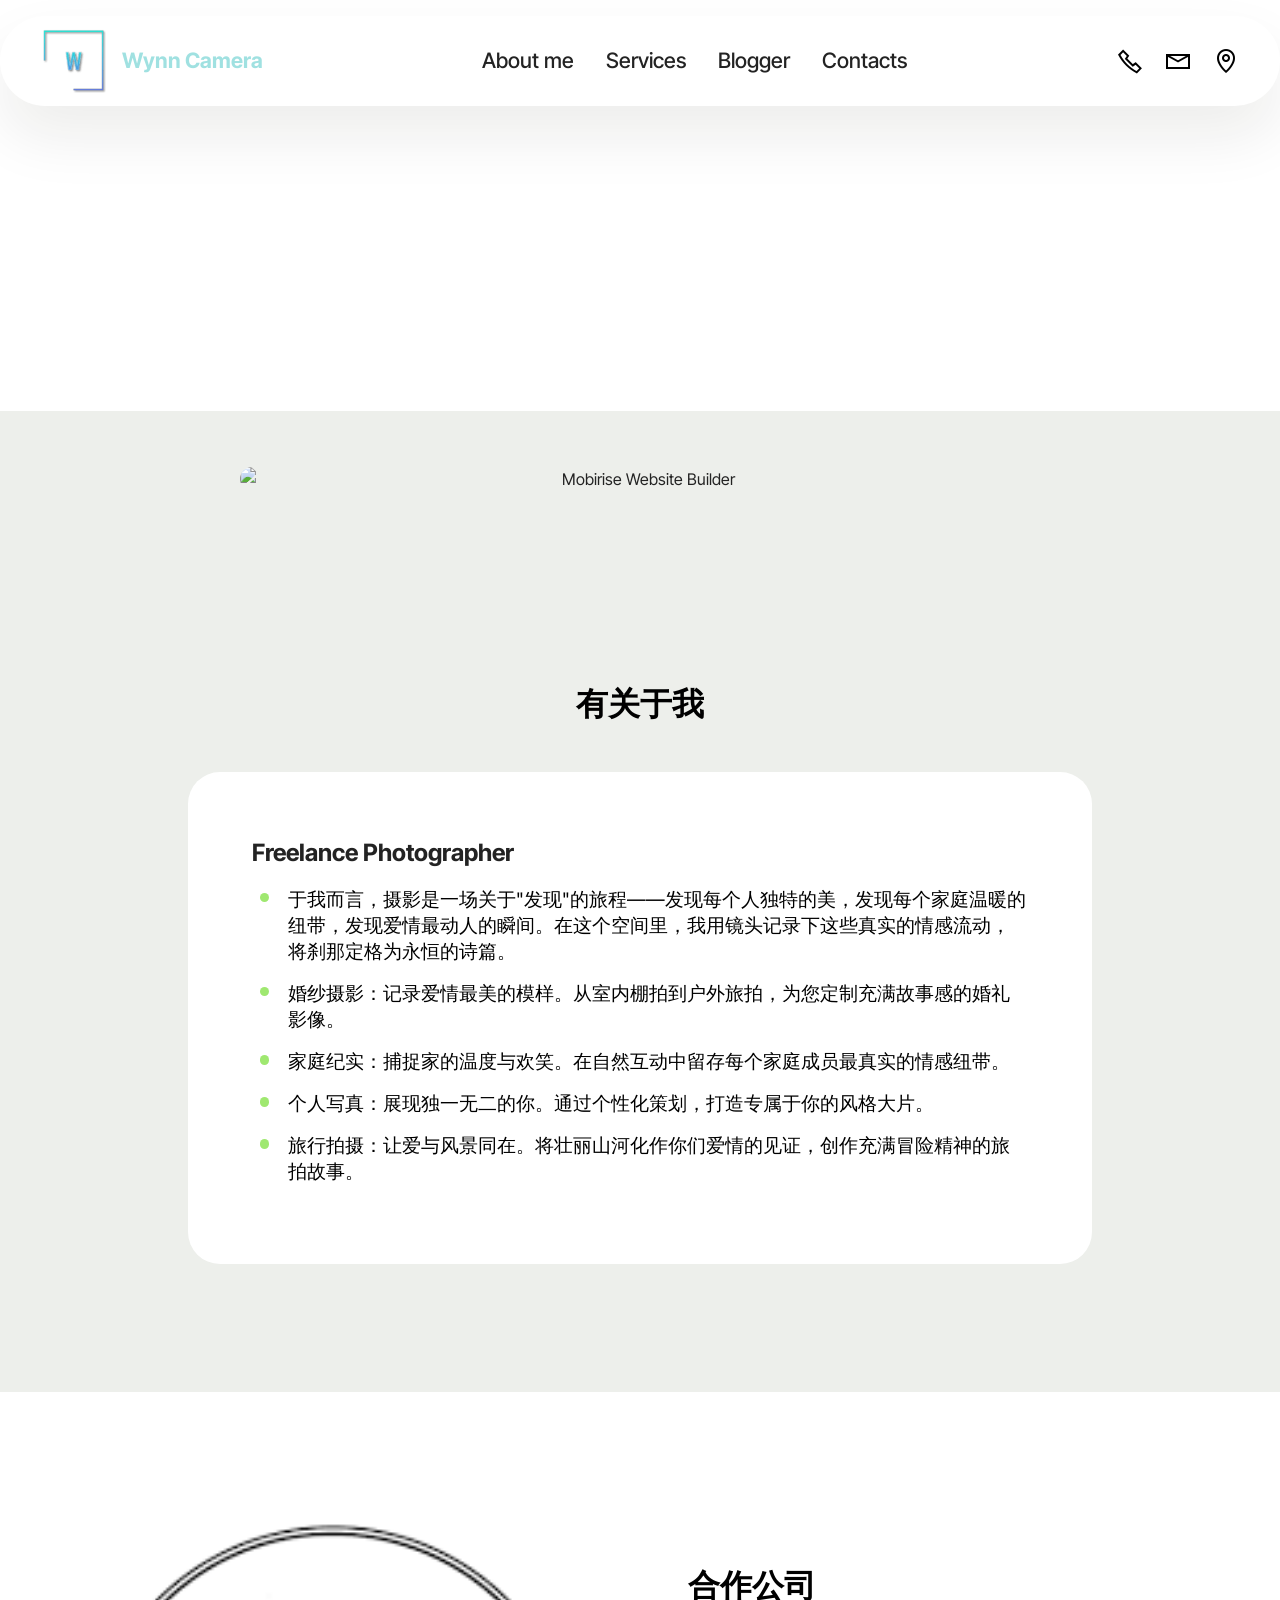
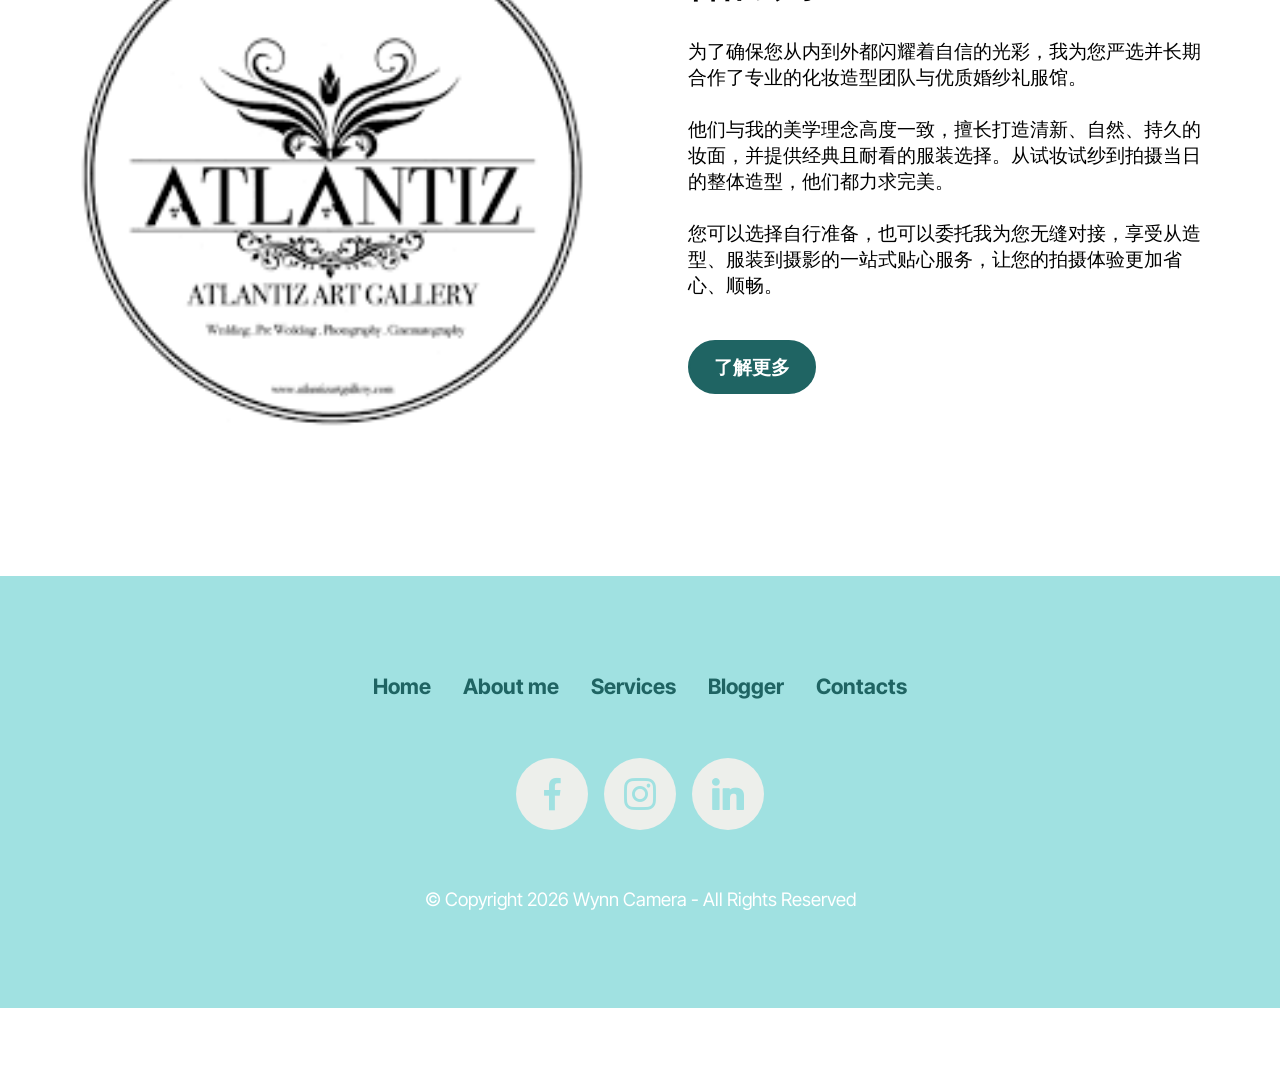
==== about.html @ 0cdae3e5 "create github pages" ====
<!DOCTYPE html>
<html  >
<head>
  <!-- Site made with Mobirise Website Builder v6.0.6, https://mobirise.com -->
  <meta charset="UTF-8">
  <meta http-equiv="X-UA-Compatible" content="IE=edge">
  <meta name="generator" content="Mobirise v6.0.6, mobirise.com">
  <meta name="twitter:card" content="summary_large_image"/>
  <meta name="twitter:image:src" content="assets/images/about-meta.png">
  <meta property="og:image" content="assets/images/about-meta.png">
  <meta name="twitter:title" content="About">
  <meta name="viewport" content="width=device-width, initial-scale=1, minimum-scale=1">
  <link rel="shortcut icon" href="assets/images/picture1-96x95.png" type="image/x-icon">
  <meta name="description" content="我是Wynn，一名用镜头书写故事的摄影师。

我深信，最具感染力的影像，源于那些未加修饰的瞬间与真挚流露的情感。我的镜头，始终热衷于追寻这份真实——无论是婚礼上喜悦的泪水、家庭相聚时的欢声笑语，还是个人独处时的宁静沉思。

于我而言，每一次快门按下，都是一次心灵的对话。我致力于成为一个故事的忠实记录者，通过自然的光影和充满温度的构图，为您封存一段时光，酿造一份可供一生回味的记忆。

我期待与您相遇，共同创作。">
  
  
  <title>About</title>
  <link rel="stylesheet" href="assets/web/assets/mobirise-icons2/mobirise2.css">
  <link rel="stylesheet" href="assets/bootstrap/css/bootstrap.min.css">
  <link rel="stylesheet" href="assets/bootstrap/css/bootstrap-grid.min.css">
  <link rel="stylesheet" href="assets/bootstrap/css/bootstrap-reboot.min.css">
  <link rel="stylesheet" href="assets/parallax/jarallax.css">
  <link rel="stylesheet" href="assets/animatecss/animate.css">
  <link rel="stylesheet" href="assets/dropdown/css/style.css">
  <link rel="stylesheet" href="assets/socicon/css/styles.css">
  <link rel="stylesheet" href="assets/theme/css/style.css">
  <link rel="preload" href="https://fonts.googleapis.com/css?family=Inter+Tight:100,200,300,400,500,600,700,800,900,100i,200i,300i,400i,500i,600i,700i,800i,900i&display=swap" as="style" onload="this.onload=null;this.rel='stylesheet'">
  <noscript><link rel="stylesheet" href="https://fonts.googleapis.com/css?family=Inter+Tight:100,200,300,400,500,600,700,800,900,100i,200i,300i,400i,500i,600i,700i,800i,900i&display=swap"></noscript>
  <link rel="preload" as="style" href="assets/mobirise/css/mbr-additional.css?v=ievml8"><link rel="stylesheet" href="assets/mobirise/css/mbr-additional.css?v=ievml8" type="text/css">

  
  
  
</head>
<body>
  
  <section data-bs-version="5.1" class="menu menu2 cid-uWyZ0Zr5qA" once="menu" id="menu02-1k">
	

	<nav class="navbar navbar-dropdown navbar-fixed-top navbar-expand-lg">
		<div class="container">
			<div class="navbar-brand">
				<span class="navbar-logo">
					<a href="index.html">
						<img src="assets/images/picture1-96x95.png" alt="Mobirise Website Builder" style="height: 4rem;">
					</a>
				</span>
				<span class="navbar-caption-wrap"><a class="navbar-caption text-warning text-primary display-4" href="index.html">Wynn Camera</a></span>
			</div>
			<button class="navbar-toggler" type="button" data-toggle="collapse" data-bs-toggle="collapse" data-target="#navbarSupportedContent" data-bs-target="#navbarSupportedContent" aria-controls="navbarNavAltMarkup" aria-expanded="false" aria-label="Toggle navigation">
				<div class="hamburger">
					<span></span>
					<span></span>
					<span></span>
					<span></span>
				</div>
			</button>
			<div class="collapse navbar-collapse" id="navbarSupportedContent">
				<ul class="navbar-nav nav-dropdown nav-right" data-app-modern-menu="true"><li class="nav-item"><a class="nav-link link text-black text-primary display-4" href="about.html">About me</a></li><li class="nav-item"><a class="nav-link link text-black text-primary display-4" href="services.html">Services</a></li><li class="nav-item">
						<a class="nav-link link text-black text-primary display-4" href="blogger.html" aria-expanded="false">Blogger</a>
					</li>
					
					<li class="nav-item">
						<a class="nav-link link text-black text-primary display-4" href="contact.html">Contacts</a>
					</li></ul>
				<div class="icons-menu">
					<a class="iconfont-wrapper" href="https://mobiri.se">
						<span class="p-2 mbr-iconfont mobi-mbri-phone mobi-mbri"></span>
					</a>
					<a class="iconfont-wrapper" href="https://mobiri.se">
						<span class="p-2 mbr-iconfont mobi-mbri-letter mobi-mbri"></span>
					</a>
					<a class="iconfont-wrapper" href="https://mobiri.se">
						<span class="p-2 mbr-iconfont mobi-mbri-map-pin mobi-mbri"></span>
					</a>
					
				</div>
				
			</div>
		</div>
	</nav>
</section>

<section data-bs-version="5.1" class="header5 cid-uWEiFnijTk mbr-parallax-background" id="header05-1n">
	

	
	
	<div class="topbg"></div>
	<div class="align-center container-fluid">
		<div class="row justify-content-center">
			<div class="col-md-12 content-head">
				<h1 class="mbr-section-title mbr-fonts-style mb-4 display-1">
					<em><strong><br></strong><br><strong>Wynn</strong></em></h1>
				<p class="mbr-text mbr-fonts-style mb-4 display-5"><em><strong>
					摄影远不止是按动快门，它关乎于珍藏的瞬间。</strong></em></p>
				
			</div>
		</div>
		<div class="row mt-5 justify-content-center">
			<div class="col-12 col-lg-8">
				<img src="assets/images/dscf4435-3.png" alt="Mobirise Website Builder" title="">
			</div>
		</div>
	</div>
</section>

<section data-bs-version="5.1" class="list06 cid-uWEfmpgocX" id="list06-1m">
    
    <div class="container">
        <div class="col-12 mb-5 content-head">
            <h3 class="mbr-section-title mbr-fonts-style align-center mb-0 display-2">
                <strong>有关于我</strong></h3>
            
        </div>
        <div class="row justify-content-center ">
            <div class="col-12 col-lg-9">
                <div class="item features-without-image col-12 active">
                    <div class="item-wrapper">
                        <h5 class="mbr-card-title mbr-fonts-style mt-0 mb-3 display-5">
                            <strong>Freelance Photographer</strong></h5>
                        
                        <h6 class="mbr-card-subtitle mbr-fonts-style mt-0 mb-3 display-7"></h6>
                        <div class="counter-container mbr-text mbr-fonts-style display-7">
                            <ul>
                                <li>于我而言，摄影是一场关于"发现"的旅程——发现每个人独特的美，发现每个家庭温暖的纽带，发现爱情最动人的瞬间。在这个空间里，我用镜头记录下这些真实的情感流动，将刹那定格为永恒的诗篇。</li>
                            </ul>
                        </div>
                        <h6 class="mbr-card-subtitle mbr-fonts-style mt-0 mb-3 display-7"></h6>
                        <div class="counter-container mbr-text mbr-fonts-style display-7">
                            <ul>
                                <li>婚纱摄影：记录爱情最美的模样。从室内棚拍到户外旅拍，为您定制充满故事感的婚礼影像。</li><li>家庭纪实：捕捉家的温度与欢笑。在自然互动中留存每个家庭成员最真实的情感纽带。</li><li>个人写真：展现独一无二的你。通过个性化策划，打造专属于你的风格大片。</li><li>旅行拍摄：让爱与风景同在。将壮丽山河化作你们爱情的见证，创作充满冒险精神的旅拍故事。</li>
                            </ul>
                        </div>
                        
                    </div>
                </div>
                
            </div>
        </div>
    </div>
</section>

<section data-bs-version="5.1" class="features38 cid-uWEmFcJfob" id="features038-1p">
    

    
    

    <div class="container">
        <div class="row justify-content-center">
            <div class="col-12 col-md-12 col-lg">
                <div class="text-wrapper align-left">
                    <h1 class="mbr-section-title mbr-fonts-style mb-4 display-2">
                        <strong>合作公司</strong></h1>
                    <p class="mbr-text align-left mbr-fonts-style mb-4 display-7">为了确保您从内到外都闪耀着自信的光彩，我为您严选并长期合作了专业的化妆造型团队与优质婚纱礼服馆。
<br>
<br>他们与我的美学理念高度一致，擅长打造清新、自然、持久的妆面，并提供经典且耐看的服装选择。从试妆试纱到拍摄当日的整体造型，他们都力求完美。
<br>
<br>您可以选择自行准备，也可以委托我为您无缝对接，享受从造型、服装到摄影的一站式贴心服务，让您的拍摄体验更加省心、顺畅。</p>
                    <div class="mbr-section-btn align-left mt-3"><a class="btn btn-primary display-7" href="https://www.instagram.com/atlantizartgallery/" target="_blank">了解更多</a></div>
                </div>
            </div>
            <div class="col-12 col-md-12 col-lg-6 image-wrapper">
                <img class="w-100" src="assets/images/download.png" alt="Mobirise Website Builder">
            </div>
        </div>
        
        
    </div>
</section>

<section data-bs-version="5.1" class="footer3 cid-uWEtRODlSh" once="footers" id="footer03-1q">

        

    

    <div class="container">
        <div class="row">
            <div class="row-links">
                <ul class="header-menu">
                  
                  
                  
                  
                <li class="header-menu-item mbr-fonts-style display-4"><a href="index.html" class="text-primary"><strong>Home</strong></a></li><li class="header-menu-item mbr-fonts-style display-4"><a href="about.html" class="text-primary"><strong>About me</strong></a></li><li class="header-menu-item mbr-fonts-style display-4"><a href="services.html" class="text-primary"><strong>Services</strong></a></li><li class="header-menu-item mbr-fonts-style display-4"><a href="blogger.html" class="text-primary"><strong>Blogger</strong></a></li><li class="header-menu-item mbr-fonts-style display-4"><a href="contact.html" class="text-primary"><strong>Contacts</strong></a></li></ul>
              </div>

            <div class="col-12 mt-4">
                <div class="social-row">
                    <div class="soc-item">
                        <a href="https://mobiri.se/" target="_blank">
                            <span class="mbr-iconfont socicon socicon-facebook display-7"></span>
                        </a>
                    </div>
                    <div class="soc-item">
                        <a href="https://mobiri.se/" target="_blank">
                            <span class="mbr-iconfont socicon-instagram socicon"></span>
                        </a>
                    </div>
                    <div class="soc-item">
                        <a href="https://mobiri.se/" target="_blank">
                            <span class="mbr-iconfont socicon-linkedin socicon"></span>
                        </a>
                    </div>
                    
                    
                </div>
            </div>
            <div class="col-12 mt-5">
                <p class="mbr-fonts-style copyright display-7">
                    © Copyright 2026 Wynn Camera - All Rights Reserved
                </p>
            </div>
        </div>
    </div>
</section><section class="display-7" style="padding: 0;align-items: center;justify-content: center;flex-wrap: wrap;    align-content: center;display: flex;position: relative;height: 4rem;"><a href="https://mobiri.se/4191518" style="flex: 1 1;height: 4rem;position: absolute;width: 100%;z-index: 1;"><img alt="" style="height: 4rem;" src="[data-uri]"></a><p style="margin: 0;text-align: center;" class="display-7">&#8204;</p><a style="z-index:1" href="https://mobirise.com/builder/ai-website-creator.html">Best AI Website Creator</a></section><script src="assets/bootstrap/js/bootstrap.bundle.min.js"></script>  <script src="assets/parallax/jarallax.js"></script>  <script src="assets/smoothscroll/smooth-scroll.js"></script>  <script src="assets/ytplayer/index.js"></script>  <script src="assets/dropdown/js/navbar-dropdown.js"></script>  <script src="assets/theme/js/script.js"></script>  
  
  
 <div id="scrollToTop" class="scrollToTop mbr-arrow-up"><a style="text-align: center;"><i class="mbr-arrow-up-icon mbr-arrow-up-icon-cm cm-icon cm-icon-smallarrow-up"></i></a></div>
    <input name="animation" type="hidden">
  </body>
</html>
---- assets/web/assets/mobirise-icons2/mobirise2.css ----
@font-face {
  font-family: 'Moririse2';
  font-display: swap;
  src:  url('mobirise2.eot?f2bix4');
  src:  url('mobirise2.eot?f2bix4#iefix') format('embedded-opentype'),
    url('mobirise2.ttf?f2bix4') format('truetype'),
    url('mobirise2.woff?f2bix4') format('woff'),
    url('mobirise2.svg?f2bix4#mobirise2') format('svg');
  font-weight: normal;
  font-style: normal;
}

[class^="mobi-"], [class*=" mobi-"] {
  /* use !important to prevent issues with browser extensions that change fonts */
  font-family: 'Moririse2' !important;
  speak: none;
  font-style: normal;
  font-weight: normal;
  font-variant: normal;
  text-transform: none;
  line-height: 1;

  /* Better Font Rendering =========== */
  -webkit-font-smoothing: antialiased;
  -moz-osx-font-smoothing: grayscale;
}

.mobi-mbri-add-submenu:before {
  content: "\e900";
}
.mobi-mbri-alert:before {
  content: "\e901";
}
.mobi-mbri-align-center:before {
  content: "\e902";
}
.mobi-mbri-align-justify:before {
  content: "\e903";
}
.mobi-mbri-align-left:before {
  content: "\e904";
}
.mobi-mbri-align-right:before {
  content: "\e905";
}
.mobi-mbri-android:before {
  content: "\e906";
}
.mobi-mbri-apple:before {
  content: "\e907";
}
.mobi-mbri-arrow-down:before {
  content: "\e908";
}
.mobi-mbri-arrow-next:before {
  content: "\e909";
}
.mobi-mbri-arrow-prev:before {
  content: "\e90a";
}
.mobi-mbri-arrow-up:before {
  content: "\e90b";
}
.mobi-mbri-bold:before {
  content: "\e90c";
}
.mobi-mbri-bookmark:before {
  content: "\e90d";
}
.mobi-mbri-bootstrap:before {
  content: "\e90e";
}
.mobi-mbri-briefcase:before {
  content: "\e90f";
}
.mobi-mbri-browse:before {
  content: "\e910";
}
.mobi-mbri-bulleted-list:before {
  content: "\e911";
}
.mobi-mbri-calendar:before {
  content: "\e912";
}
.mobi-mbri-camera:before {
  content: "\e913";
}
.mobi-mbri-cart-add:before {
  content: "\e914";
}
.mobi-mbri-cart-full:before {
  content: "\e915";
}
.mobi-mbri-cash:before {
  content: "\e916";
}
.mobi-mbri-change-style:before {
  content: "\e917";
}
.mobi-mbri-chat:before {
  content: "\e918";
}
.mobi-mbri-clock:before {
  content: "\e919";
}
.mobi-mbri-close:before {
  content: "\e91a";
}
.mobi-mbri-cloud:before {
  content: "\e91b";
}
.mobi-mbri-code:before {
  content: "\e91c";
}
.mobi-mbri-contact-form:before {
  content: "\e91d";
}
.mobi-mbri-credit-card:before {
  content: "\e91e";
}
.mobi-mbri-cursor-click:before {
  content: "\e91f";
}
.mobi-mbri-cust-feedback:before {
  content: "\e920";
}
.mobi-mbri-database:before {
  content: "\e921";
}
.mobi-mbri-delivery:before {
  content: "\e922";
}
.mobi-mbri-desktop:before {
  content: "\e923";
}
.mobi-mbri-devices:before {
  content: "\e924";
}
.mobi-mbri-down:before {
  content: "\e925";
}
.mobi-mbri-download-2:before {
  content: "\e926";
}
.mobi-mbri-download:before {
  content: "\e927";
}
.mobi-mbri-drag-n-drop-2:before {
  content: "\e928";
}
.mobi-mbri-drag-n-drop:before {
  content: "\e929";
}
.mobi-mbri-edit-2:before {
  content: "\e92a";
}
.mobi-mbri-edit:before {
  content: "\e92b";
}
.mobi-mbri-error:before {
  content: "\e92c";
}
.mobi-mbri-extension:before {
  content: "\e92d";
}
.mobi-mbri-features:before {
  content: "\e92e";
}
.mobi-mbri-file:before {
  content: "\e92f";
}
.mobi-mbri-flag:before {
  content: "\e930";
}
.mobi-mbri-folder:before {
  content: "\e931";
}
.mobi-mbri-gift:before {
  content: "\e932";
}
.mobi-mbri-github:before {
  content: "\e933";
}
.mobi-mbri-globe-2:before {
  content: "\e934";
}
.mobi-mbri-globe:before {
  content: "\e935";
}
.mobi-mbri-growing-chart:before {
  content: "\e936";
}
.mobi-mbri-hearth:before {
  content: "\e937";
}
.mobi-mbri-help:before {
  content: "\e938";
}
.mobi-mbri-home:before {
  content: "\e939";
}
.mobi-mbri-hot-cup:before {
  content: "\e93a";
}
.mobi-mbri-idea:before {
  content: "\e93b";
}
.mobi-mbri-image-gallery:before {
  content: "\e93c";
}
.mobi-mbri-image-slider:before {
  content: "\e93d";
}
.mobi-mbri-info:before {
  content: "\e93e";
}
.mobi-mbri-italic:before {
  content: "\e93f";
}
.mobi-mbri-key:before {
  content: "\e940";
}
.mobi-mbri-laptop:before {
  content: "\e941";
}
.mobi-mbri-layers:before {
  content: "\e942";
}
.mobi-mbri-left-right:before {
  content: "\e943";
}
.mobi-mbri-left:before {
  content: "\e944";
}
.mobi-mbri-letter:before {
  content: "\e945";
}
.mobi-mbri-like:before {
  content: "\e946";
}
.mobi-mbri-link:before {
  content: "\e947";
}
.mobi-mbri-lock:before {
  content: "\e948";
}
.mobi-mbri-login:before {
  content: "\e949";
}
.mobi-mbri-logout:before {
  content: "\e94a";
}
.mobi-mbri-magic-stick:before {
  content: "\e94b";
}
.mobi-mbri-map-pin:before {
  content: "\e94c";
}
.mobi-mbri-menu:before {
  content: "\e94d";
}
.mobi-mbri-mobile-2:before {
  content: "\e94e";
}
.mobi-mbri-mobile-horizontal:before {
  content: "\e94f";
}
.mobi-mbri-mobile:before {
  content: "\e950";
}
.mobi-mbri-mobirise:before {
  content: "\e951";
}
.mobi-mbri-more-horizontal:before {
  content: "\e952";
}
.mobi-mbri-more-vertical:before {
  content: "\e953";
}
.mobi-mbri-music:before {
  content: "\e954";
}
.mobi-mbri-new-file:before {
  content: "\e955";
}
.mobi-mbri-numbered-list:before {
  content: "\e956";
}
.mobi-mbri-opened-folder:before {
  content: "\e957";
}
.mobi-mbri-pages:before {
  content: "\e958";
}
.mobi-mbri-paper-plane:before {
  content: "\e959";
}
.mobi-mbri-paperclip:before {
  content: "\e95a";
}
.mobi-mbri-phone:before {
  content: "\e95b";
}
.mobi-mbri-photo:before {
  content: "\e95c";
}
.mobi-mbri-photos:before {
  content: "\e95d";
}
.mobi-mbri-pin:before {
  content: "\e95e";
}
.mobi-mbri-play:before {
  content: "\e95f";
}
.mobi-mbri-plus:before {
  content: "\e960";
}
.mobi-mbri-preview:before {
  content: "\e961";
}
.mobi-mbri-print:before {
  content: "\e962";
}
.mobi-mbri-protect:before {
  content: "\e963";
}
.mobi-mbri-question:before {
  content: "\e964";
}
.mobi-mbri-quote-left:before {
  content: "\e965";
}
.mobi-mbri-quote-right:before {
  content: "\e966";
}
.mobi-mbri-redo:before {
  content: "\e967";
}
.mobi-mbri-refresh:before {
  content: "\e968";
}
.mobi-mbri-responsive-2:before {
  content: "\e969";
}
.mobi-mbri-responsive:before {
  content: "\e96a";
}
.mobi-mbri-right:before {
  content: "\e96b";
}
.mobi-mbri-rocket:before {
  content: "\e96c";
}
.mobi-mbri-sad-face:before {
  content: "\e96d";
}
.mobi-mbri-sale:before {
  content: "\e96e";
}
.mobi-mbri-save:before {
  content: "\e96f";
}
.mobi-mbri-search:before {
  content: "\e970";
}
.mobi-mbri-setting-2:before {
  content: "\e971";
}
.mobi-mbri-setting-3:before {
  content: "\e972";
}
.mobi-mbri-setting:before {
  content: "\e973";
}
.mobi-mbri-share:before {
  content: "\e974";
}
.mobi-mbri-shopping-bag:before {
  content: "\e975";
}
.mobi-mbri-shopping-basket:before {
  content: "\e976";
}
.mobi-mbri-shopping-cart:before {
  content: "\e977";
}
.mobi-mbri-sites:before {
  content: "\e978";
}
.mobi-mbri-smile-face:before {
  content: "\e979";
}
.mobi-mbri-speed:before {
  content: "\e97a";
}
.mobi-mbri-star:before {
  content: "\e97b";
}
.mobi-mbri-success:before {
  content: "\e97c";
}
.mobi-mbri-sun:before {
  content: "\e97d";
}
.mobi-mbri-sun2:before {
  content: "\e97e";
}
.mobi-mbri-tablet-vertical:before {
  content: "\e97f";
}
.mobi-mbri-tablet:before {
  content: "\e980";
}
.mobi-mbri-target:before {
  content: "\e981";
}
.mobi-mbri-timer:before {
  content: "\e982";
}
.mobi-mbri-to-ftp:before {
  content: "\e983";
}
.mobi-mbri-to-local-drive:before {
  content: "\e984";
}
.mobi-mbri-touch-swipe:before {
  content: "\e985";
}
.mobi-mbri-touch:before {
  content: "\e986";
}
.mobi-mbri-trash:before {
  content: "\e987";
}
.mobi-mbri-underline:before {
  content: "\e988";
}
.mobi-mbri-undo:before {
  content: "\e989";
}
.mobi-mbri-unlink:before {
  content: "\e98a";
}
.mobi-mbri-unlock:before {
  content: "\e98b";
}
.mobi-mbri-up-down:before {
  content: "\e98c";
}
.mobi-mbri-up:before {
  content: "\e98d";
}
.mobi-mbri-update:before {
  content: "\e98e";
}
.mobi-mbri-upload-2:before {
  content: "\e98f";
}
.mobi-mbri-upload:before {
  content: "\e990";
}
.mobi-mbri-user-2:before {
  content: "\e991";
}
.mobi-mbri-user:before {
  content: "\e992";
}
.mobi-mbri-users:before {
  content: "\e993";
}
.mobi-mbri-video-play:before {
  content: "\e994";
}
.mobi-mbri-video:before {
  content: "\e995";
}
.mobi-mbri-watch:before {
  content: "\e996";
}
.mobi-mbri-website-theme-2:before {
  content: "\e997";
}
.mobi-mbri-website-theme:before {
  content: "\e998";
}
.mobi-mbri-wifi:before {
  content: "\e999";
}
.mobi-mbri-windows:before {
  content: "\e99a";
}
.mobi-mbri-zoom-in:before {
  content: "\e99b";
}
.mobi-mbri-zoom-out:before {
  content: "\e99c";
}
---- assets/parallax/jarallax.css ----
.jarallax {
    position: relative;
    z-index: 0;
}
.jarallax > .jarallax-img {
    position: absolute;
    object-fit: cover;
    /* support for plugin https://github.com/bfred-it/object-fit-images */
    font-family: 'object-fit: cover;';
    top: 0;
    left: 0;
    width: 100%;
    height: 100%;
    z-index: -1;
}
---- assets/dropdown/css/style.css ----
.navbar-dropdown {
  left: 0;
  padding: 0;
  position: absolute;
  right: 0;
  top: 0;
  transition: all 0.45s ease;
  z-index: 1030;
  background: #282828; }
  .navbar-dropdown .navbar-logo {
    margin-right: 0.8rem;
    transition: margin 0.3s ease-in-out;
    vertical-align: middle; }
    .navbar-dropdown .navbar-logo img {
      height: 3.125rem;
      transition: all 0.3s ease-in-out; }
    .navbar-dropdown .navbar-logo.mbr-iconfont {
      font-size: 3.125rem;
      line-height: 3.125rem; }
  .navbar-dropdown .navbar-caption {
    font-weight: 700;
    white-space: normal;
    vertical-align: -4px;
    line-height: 3.125rem !important; }
    .navbar-dropdown .navbar-caption, .navbar-dropdown .navbar-caption:hover {
      color: inherit;
      text-decoration: none; }
  .navbar-dropdown .mbr-iconfont + .navbar-caption {
    vertical-align: -1px; }
  .navbar-dropdown.navbar-fixed-top {
    position: fixed; }
  .navbar-dropdown .navbar-brand span {
    vertical-align: -4px; }
  .navbar-dropdown.bg-color.transparent {
    background: none; }
  .navbar-dropdown.navbar-short .navbar-brand {
    padding: 0.625rem 0; }
    .navbar-dropdown.navbar-short .navbar-brand span {
      vertical-align: -1px; }
  .navbar-dropdown.navbar-short .navbar-caption {
    line-height: 2.375rem !important;
    vertical-align: -2px; }
  .navbar-dropdown.navbar-short .navbar-logo {
    margin-right: 0.5rem; }
    .navbar-dropdown.navbar-short .navbar-logo img {
      height: 2.375rem; }
    .navbar-dropdown.navbar-short .navbar-logo.mbr-iconfont {
      font-size: 2.375rem;
      line-height: 2.375rem; }
  .navbar-dropdown.navbar-short .mbr-table-cell {
    height: 3.625rem; }
  .navbar-dropdown .navbar-close {
    left: 0.6875rem;
    position: fixed;
    top: 0.75rem;
    z-index: 1000; }
  .navbar-dropdown .hamburger-icon {
    content: "";
    display: inline-block;
    vertical-align: middle;
    width: 16px;
    -webkit-box-shadow: 0 -6px 0 1px #282828,0 0 0 1px #282828,0 6px 0 1px #282828;
    -moz-box-shadow: 0 -6px 0 1px #282828,0 0 0 1px #282828,0 6px 0 1px #282828;
    box-shadow: 0 -6px 0 1px #282828,0 0 0 1px #282828,0 6px 0 1px #282828; }

.dropdown-menu .dropdown-toggle[data-toggle="dropdown-submenu"]::after {
  border-bottom: 0.35em solid transparent;
  border-left: 0.35em solid;
  border-right: 0;
  border-top: 0.35em solid transparent;
  margin-left: 0.3rem; }

.dropdown-menu .dropdown-item:focus {
  outline: 0; }

.nav-dropdown {
  font-size: 0.75rem;
  font-weight: 500;
  height: auto !important; }
  .nav-dropdown .nav-btn {
    padding-left: 1rem; }
  .nav-dropdown .link {
    margin: .667em 1.667em;
    font-weight: 500;
    padding: 0;
    transition: color .2s ease-in-out; }
    .nav-dropdown .link.dropdown-toggle {
      margin-right: 2.583em; }
      .nav-dropdown .link.dropdown-toggle::after {
        margin-left: .25rem;
        border-top: 0.35em solid;
        border-right: 0.35em solid transparent;
        border-left: 0.35em solid transparent;
        border-bottom: 0; }
      .nav-dropdown .link.dropdown-toggle[aria-expanded="true"] {
        margin: 0;
        padding: 0.667em 3.263em  0.667em 1.667em; }
  .nav-dropdown .link::after,
  .nav-dropdown .dropdown-item::after {
    color: inherit; }
  .nav-dropdown .btn {
    font-size: 0.75rem;
    font-weight: 700;
    letter-spacing: 0;
    margin-bottom: 0;
    padding-left: 1.25rem;
    padding-right: 1.25rem; }
  .nav-dropdown .dropdown-menu {
    border-radius: 0;
    border: 0;
    left: 0;
    margin: 0;
    padding-bottom: 1.25rem;
    padding-top: 1.25rem;
    position: relative; }
  .nav-dropdown .dropdown-submenu {
    margin-left: 0.125rem;
    top: 0; }
  .nav-dropdown .dropdown-item {
    font-weight: 500;
    line-height: 2;
    padding: 0.3846em 4.615em 0.3846em 1.5385em;
    position: relative;
    transition: color .2s ease-in-out, background-color .2s ease-in-out; }
    .nav-dropdown .dropdown-item::after {
      margin-top: -0.3077em;
      position: absolute;
      right: 1.1538em;
      top: 50%; }
    .nav-dropdown .dropdown-item:focus, .nav-dropdown .dropdown-item:hover {
      background: none; }

@media (max-width: 767px) {
  .nav-dropdown.navbar-toggleable-sm {
    bottom: 0;
    display: none;
    left: 0;
    overflow-x: hidden;
    position: fixed;
    top: 0;
    transform: translateX(-100%);
    -ms-transform: translateX(-100%);
    -webkit-transform: translateX(-100%);
    width: 18.75rem;
    z-index: 999; } }
.nav-dropdown.navbar-toggleable-xl {
  bottom: 0;
  display: none;
  left: 0;
  overflow-x: hidden;
  position: fixed;
  top: 0;
  transform: translateX(-100%);
  -ms-transform: translateX(-100%);
  -webkit-transform: translateX(-100%);
  width: 18.75rem;
  z-index: 999; }

.nav-dropdown-sm {
  display: block !important;
  overflow-x: hidden;
  overflow: auto;
  padding-top: 3.875rem; }
  .nav-dropdown-sm::after {
    content: "";
    display: block;
    height: 3rem;
    width: 100%; }
  .nav-dropdown-sm.collapse.in ~ .navbar-close {
    display: block !important; }
  .nav-dropdown-sm.collapsing, .nav-dropdown-sm.collapse.in {
    transform: translateX(0);
    -ms-transform: translateX(0);
    -webkit-transform: translateX(0);
    transition: all 0.25s ease-out;
    -webkit-transition: all 0.25s ease-out;
    background: #282828; }
  .nav-dropdown-sm.collapsing[aria-expanded="false"] {
    transform: translateX(-100%);
    -ms-transform: translateX(-100%);
    -webkit-transform: translateX(-100%); }
  .nav-dropdown-sm .nav-item {
    display: block;
    margin-left: 0 !important;
    padding-left: 0; }
  .nav-dropdown-sm .link,
  .nav-dropdown-sm .dropdown-item {
    border-top: 1px dotted rgba(255, 255, 255, 0.1);
    font-size: 0.8125rem;
    line-height: 1.6;
    margin: 0 !important;
    padding: 0.875rem 2.4rem 0.875rem 1.5625rem !important;
    position: relative;
    white-space: normal; }
    .nav-dropdown-sm .link:focus, .nav-dropdown-sm .link:hover,
    .nav-dropdown-sm .dropdown-item:focus,
    .nav-dropdown-sm .dropdown-item:hover {
      background: rgba(0, 0, 0, 0.2) !important;
      color: #c0a375; }
  .nav-dropdown-sm .nav-btn {
    position: relative;
    padding: 1.5625rem 1.5625rem 0 1.5625rem; }
    .nav-dropdown-sm .nav-btn::before {
      border-top: 1px dotted rgba(255, 255, 255, 0.1);
      content: "";
      left: 0;
      position: absolute;
      top: 0;
      width: 100%; }
    .nav-dropdown-sm .nav-btn + .nav-btn {
      padding-top: 0.625rem; }
      .nav-dropdown-sm .nav-btn + .nav-btn::before {
        display: none; }
  .nav-dropdown-sm .btn {
    padding: 0.625rem 0; }
  .nav-dropdown-sm .dropdown-toggle[data-toggle="dropdown-submenu"]::after {
    margin-left: .25rem;
    border-top: 0.35em solid;
    border-right: 0.35em solid transparent;
    border-left: 0.35em solid transparent;
    border-bottom: 0; }
  .nav-dropdown-sm .dropdown-toggle[data-toggle="dropdown-submenu"][aria-expanded="true"]::after {
    border-top: 0;
    border-right: 0.35em solid transparent;
    border-left: 0.35em solid transparent;
    border-bottom: 0.35em solid; }
  .nav-dropdown-sm .dropdown-menu {
    margin: 0;
    padding: 0;
    position: relative;
    top: 0;
    left: 0;
    width: 100%;
    border: 0;
    float: none;
    border-radius: 0;
    background: none; }
  .nav-dropdown-sm .dropdown-submenu {
    left: 100%;
    margin-left: 0.125rem;
    margin-top: -1.25rem;
    top: 0; }

.navbar-toggleable-sm .nav-dropdown .dropdown-menu {
  position: absolute; }

.navbar-toggleable-sm .nav-dropdown .dropdown-submenu {
  left: 100%;
  margin-left: 0.125rem;
  margin-top: -1.25rem;
  top: 0; }

.navbar-toggleable-sm.opened .nav-dropdown .dropdown-menu {
  position: relative; }

.navbar-toggleable-sm.opened .nav-dropdown .dropdown-submenu {
  left: 0;
  margin-left: 00rem;
  margin-top: 0rem;
  top: 0; }

.is-builder .nav-dropdown.collapsing {
  transition: none !important; }
---- assets/socicon/css/styles.css ----
@charset "UTF-8";

@font-face {
  font-family: 'Socicon';
  src:  url('../fonts/socicon.eot');
  src:  url('../fonts/socicon.eot?#iefix') format('embedded-opentype'),
    url('../fonts/socicon.woff2') format('woff2'),
    url('../fonts/socicon.ttf') format('truetype'),
    url('../fonts/socicon.woff') format('woff'),
    url('../fonts/socicon.svg#socicon') format('svg');
  font-weight: normal;
  font-style: normal;
  font-display: swap;
}

[data-icon]:before {
  font-family: "socicon" !important;
  content: attr(data-icon);
  font-style: normal !important;
  font-weight: normal !important;
  font-variant: normal !important;
  text-transform: none !important;
  speak: none;
  line-height: 1;
  -webkit-font-smoothing: antialiased;
  -moz-osx-font-smoothing: grayscale;
}

[class^="socicon-"], [class*=" socicon-"] {
  /* use !important to prevent issues with browser extensions that change fonts */
  font-family: 'Socicon' !important;
  speak: none;
  font-style: normal;
  font-weight: normal;
  font-variant: normal;
  text-transform: none;
  line-height: 1;

  /* Better Font Rendering =========== */
  -webkit-font-smoothing: antialiased;
  -moz-osx-font-smoothing: grayscale;
}

.socicon-500px:before {
  content: "\e000";
}
.socicon-8tracks:before {
  content: "\e001";
}
.socicon-airbnb:before {
  content: "\e002";
}
.socicon-alliance:before {
  content: "\e003";
}
.socicon-amazon:before {
  content: "\e004";
}
.socicon-amplement:before {
  content: "\e005";
}
.socicon-android:before {
  content: "\e006";
}
.socicon-angellist:before {
  content: "\e007";
}
.socicon-apple:before {
  content: "\e008";
}
.socicon-appnet:before {
  content: "\e009";
}
.socicon-baidu:before {
  content: "\e00a";
}
.socicon-bandcamp:before {
  content: "\e00b";
}
.socicon-battlenet:before {
  content: "\e00c";
}
.socicon-mixer:before {
  content: "\e00d";
}
.socicon-bebee:before {
  content: "\e00e";
}
.socicon-bebo:before {
  content: "\e00f";
}
.socicon-behance:before {
  content: "\e010";
}
.socicon-blizzard:before {
  content: "\e011";
}
.socicon-blogger:before {
  content: "\e012";
}
.socicon-buffer:before {
  content: "\e013";
}
.socicon-chrome:before {
  content: "\e014";
}
.socicon-coderwall:before {
  content: "\e015";
}
.socicon-curse:before {
  content: "\e016";
}
.socicon-dailymotion:before {
  content: "\e017";
}
.socicon-deezer:before {
  content: "\e018";
}
.socicon-delicious:before {
  content: "\e019";
}
.socicon-deviantart:before {
  content: "\e01a";
}
.socicon-diablo:before {
  content: "\e01b";
}
.socicon-digg:before {
  content: "\e01c";
}
.socicon-discord:before {
  content: "\e01d";
}
.socicon-disqus:before {
  content: "\e01e";
}
.socicon-douban:before {
  content: "\e01f";
}
.socicon-draugiem:before {
  content: "\e020";
}
.socicon-dribbble:before {
  content: "\e021";
}
.socicon-drupal:before {
  content: "\e022";
}
.socicon-ebay:before {
  content: "\e023";
}
.socicon-ello:before {
  content: "\e024";
}
.socicon-endomodo:before {
  content: "\e025";
}
.socicon-envato:before {
  content: "\e026";
}
.socicon-etsy:before {
  content: "\e027";
}
.socicon-facebook:before {
  content: "\e028";
}
.socicon-feedburner:before {
  content: "\e029";
}
.socicon-filmweb:before {
  content: "\e02a";
}
.socicon-firefox:before {
  content: "\e02b";
}
.socicon-flattr:before {
  content: "\e02c";
}
.socicon-flickr:before {
  content: "\e02d";
}
.socicon-formulr:before {
  content: "\e02e";
}
.socicon-forrst:before {
  content: "\e02f";
}
.socicon-foursquare:before {
  content: "\e030";
}
.socicon-friendfeed:before {
  content: "\e031";
}
.socicon-github:before {
  content: "\e032";
}
.socicon-goodreads:before {
  content: "\e033";
}
.socicon-google:before {
  content: "\e034";
}
.socicon-googlescholar:before {
  content: "\e035";
}
.socicon-googlegroups:before {
  content: "\e036";
}
.socicon-googlephotos:before {
  content: "\e037";
}
.socicon-googleplus:before {
  content: "\e038";
}
.socicon-grooveshark:before {
  content: "\e039";
}
.socicon-hackerrank:before {
  content: "\e03a";
}
.socicon-hearthstone:before {
  content: "\e03b";
}
.socicon-hellocoton:before {
  content: "\e03c";
}
.socicon-heroes:before {
  content: "\e03d";
}
.socicon-smashcast:before {
  content: "\e03e";
}
.socicon-horde:before {
  content: "\e03f";
}
.socicon-houzz:before {
  content: "\e040";
}
.socicon-icq:before {
  content: "\e041";
}
.socicon-identica:before {
  content: "\e042";
}
.socicon-imdb:before {
  content: "\e043";
}
.socicon-instagram:before {
  content: "\e044";
}
.socicon-issuu:before {
  content: "\e045";
}
.socicon-istock:before {
  content: "\e046";
}
.socicon-itunes:before {
  content: "\e047";
}
.socicon-keybase:before {
  content: "\e048";
}
.socicon-lanyrd:before {
  content: "\e049";
}
.socicon-lastfm:before {
  content: "\e04a";
}
.socicon-line:before {
  content: "\e04b";
}
.socicon-linkedin:before {
  content: "\e04c";
}
.socicon-livejournal:before {
  content: "\e04d";
}
.socicon-lyft:before {
  content: "\e04e";
}
.socicon-macos:before {
  content: "\e04f";
}
.socicon-mail:before {
  content: "\e050";
}
.socicon-medium:before {
  content: "\e051";
}
.socicon-meetup:before {
  content: "\e052";
}
.socicon-mixcloud:before {
  content: "\e053";
}
.socicon-modelmayhem:before {
  content: "\e054";
}
.socicon-mumble:before {
  content: "\e055";
}
.socicon-myspace:before {
  content: "\e056";
}
.socicon-newsvine:before {
  content: "\e057";
}
.socicon-nintendo:before {
  content: "\e058";
}
.socicon-npm:before {
  content: "\e059";
}
.socicon-odnoklassniki:before {
  content: "\e05a";
}
.socicon-openid:before {
  content: "\e05b";
}
.socicon-opera:before {
  content: "\e05c";
}
.socicon-outlook:before {
  content: "\e05d";
}
.socicon-overwatch:before {
  content: "\e05e";
}
.socicon-patreon:before {
  content: "\e05f";
}
.socicon-paypal:before {
  content: "\e060";
}
.socicon-periscope:before {
  content: "\e061";
}
.socicon-persona:before {
  content: "\e062";
}
.socicon-pinterest:before {
  content: "\e063";
}
.socicon-play:before {
  content: "\e064";
}
.socicon-player:before {
  content: "\e065";
}
.socicon-playstation:before {
  content: "\e066";
}
.socicon-pocket:before {
  content: "\e067";
}
.socicon-qq:before {
  content: "\e068";
}
.socicon-quora:before {
  content: "\e069";
}
.socicon-raidcall:before {
  content: "\e06a";
}
.socicon-ravelry:before {
  content: "\e06b";
}
.socicon-reddit:before {
  content: "\e06c";
}
.socicon-renren:before {
  content: "\e06d";
}
.socicon-researchgate:before {
  content: "\e06e";
}
.socicon-residentadvisor:before {
  content: "\e06f";
}
.socicon-reverbnation:before {
  content: "\e070";
}
.socicon-rss:before {
  content: "\e071";
}
.socicon-sharethis:before {
  content: "\e072";
}
.socicon-skype:before {
  content: "\e073";
}
.socicon-slideshare:before {
  content: "\e074";
}
.socicon-smugmug:before {
  content: "\e075";
}
.socicon-snapchat:before {
  content: "\e076";
}
.socicon-songkick:before {
  content: "\e077";
}
.socicon-soundcloud:before {
  content: "\e078";
}
.socicon-spotify:before {
  content: "\e079";
}
.socicon-stackexchange:before {
  content: "\e07a";
}
.socicon-stackoverflow:before {
  content: "\e07b";
}
.socicon-starcraft:before {
  content: "\e07c";
}
.socicon-stayfriends:before {
  content: "\e07d";
}
.socicon-steam:before {
  content: "\e07e";
}
.socicon-storehouse:before {
  content: "\e07f";
}
.socicon-strava:before {
  content: "\e080";
}
.socicon-streamjar:before {
  content: "\e081";
}
.socicon-stumbleupon:before {
  content: "\e082";
}
.socicon-swarm:before {
  content: "\e083";
}
.socicon-teamspeak:before {
  content: "\e084";
}
.socicon-teamviewer:before {
  content: "\e085";
}
.socicon-technorati:before {
  content: "\e086";
}
.socicon-telegram:before {
  content: "\e087";
}
.socicon-tripadvisor:before {
  content: "\e088";
}
.socicon-tripit:before {
  content: "\e089";
}
.socicon-triplej:before {
  content: "\e08a";
}
.socicon-tumblr:before {
  content: "\e08b";
}
.socicon-twitch:before {
  content: "\e08c";
}
.socicon-twitter:before {
  content: "\e08d";
}
.socicon-uber:before {
  content: "\e08e";
}
.socicon-ventrilo:before {
  content: "\e08f";
}
.socicon-viadeo:before {
  content: "\e090";
}
.socicon-viber:before {
  content: "\e091";
}
.socicon-viewbug:before {
  content: "\e092";
}
.socicon-vimeo:before {
  content: "\e093";
}
.socicon-vine:before {
  content: "\e094";
}
.socicon-vkontakte:before {
  content: "\e095";
}
.socicon-warcraft:before {
  content: "\e096";
}
.socicon-wechat:before {
  content: "\e097";
}
.socicon-weibo:before {
  content: "\e098";
}
.socicon-whatsapp:before {
  content: "\e099";
}
.socicon-wikipedia:before {
  content: "\e09a";
}
.socicon-windows:before {
  content: "\e09b";
}
.socicon-wordpress:before {
  content: "\e09c";
}
.socicon-wykop:before {
  content: "\e09d";
}
.socicon-xbox:before {
  content: "\e09e";
}
.socicon-xing:before {
  content: "\e09f";
}
.socicon-yahoo:before {
  content: "\e0a0";
}
.socicon-yammer:before {
  content: "\e0a1";
}
.socicon-yandex:before {
  content: "\e0a2";
}
.socicon-yelp:before {
  content: "\e0a3";
}
.socicon-younow:before {
  content: "\e0a4";
}
.socicon-youtube:before {
  content: "\e0a5";
}
.socicon-zapier:before {
  content: "\e0a6";
}
.socicon-zerply:before {
  content: "\e0a7";
}
.socicon-zomato:before {
  content: "\e0a8";
}
.socicon-zynga:before {
  content: "\e0a9";
}
.socicon-bluesky:before {
  content: "\e0aa";
}
.socicon-threads:before {
  content: "\e0ab";
}
.socicon-spreadshirt:before {
  content: "\e901";
}
.socicon-gamejolt:before {
  content: "\e902";
}
.socicon-trello:before {
  content: "\e903";
}
.socicon-tunein:before {
  content: "\e904";
}
.socicon-bloglovin:before {
  content: "\e905";
}
.socicon-gamewisp:before {
  content: "\e906";
}
.socicon-messenger:before {
  content: "\e907";
}
.socicon-pandora:before {
  content: "\e908";
}
.socicon-augment:before {
  content: "\e909";
}
.socicon-bitbucket:before {
  content: "\e90a";
}
.socicon-fyuse:before {
  content: "\e90b";
}
.socicon-yt-gaming:before {
  content: "\e90c";
}
.socicon-sketchfab:before {
  content: "\e90d";
}
.socicon-mobcrush:before {
  content: "\e90e";
}
.socicon-microsoft:before {
  content: "\e90f";
}
.socicon-realtor:before {
  content: "\e910";
}
.socicon-tidal:before {
  content: "\e911";
}
.socicon-qobuz:before {
  content: "\e912";
}
.socicon-natgeo:before {
  content: "\e913";
}
.socicon-mastodon:before {
  content: "\e914";
}
.socicon-unsplash:before {
  content: "\e915";
}
.socicon-homeadvisor:before {
  content: "\e916";
}
.socicon-angieslist:before {
  content: "\e917";
}
.socicon-codepen:before {
  content: "\e918";
}
.socicon-slack:before {
  content: "\e919";
}
.socicon-openaigym:before {
  content: "\e91a";
}
.socicon-logmein:before {
  content: "\e91b";
}
.socicon-fiverr:before {
  content: "\e91c";
}
.socicon-gotomeeting:before {
  content: "\e91d";
}
.socicon-aliexpress:before {
  content: "\e91e";
}
.socicon-guru:before {
  content: "\e91f";
}
.socicon-appstore:before {
  content: "\e920";
}
.socicon-homes:before {
  content: "\e921";
}
.socicon-zoom:before {
  content: "\e922";
}
.socicon-alibaba:before {
  content: "\e923";
}
.socicon-craigslist:before {
  content: "\e924";
}
.socicon-wix:before {
  content: "\e925";
}
.socicon-redfin:before {
  content: "\e926";
}
.socicon-googlecalendar:before {
  content: "\e927";
}
.socicon-shopify:before {
  content: "\e928";
}
.socicon-freelancer:before {
  content: "\e929";
}
.socicon-seedrs:before {
  content: "\e92a";
}
.socicon-bing:before {
  content: "\e92b";
}
.socicon-doodle:before {
  content: "\e92c";
}
.socicon-bonanza:before {
  content: "\e92d";
}
.socicon-squarespace:before {
  content: "\e92e";
}
.socicon-toptal:before {
  content: "\e92f";
}
.socicon-gust:before {
  content: "\e930";
}
.socicon-ask:before {
  content: "\e931";
}
.socicon-trulia:before {
  content: "\e932";
}
.socicon-loomly:before {
  content: "\e933";
}
.socicon-ghost:before {
  content: "\e934";
}
.socicon-upwork:before {
  content: "\e935";
}
.socicon-fundable:before {
  content: "\e936";
}
.socicon-booking:before {
  content: "\e937";
}
.socicon-googlemaps:before {
  content: "\e938";
}
.socicon-zillow:before {
  content: "\e939";
}
.socicon-niconico:before {
  content: "\e93a";
}
.socicon-toneden:before {
  content: "\e93b";
}
.socicon-crunchbase:before {
  content: "\e93c";
}
.socicon-homefy:before {
  content: "\e93d";
}
.socicon-calendly:before {
  content: "\e93e";
}
.socicon-livemaster:before {
  content: "\e93f";
}
.socicon-udemy:before {
  content: "\e940";
}
.socicon-codered:before {
  content: "\e941";
}
.socicon-origin:before {
  content: "\e942";
}
.socicon-nextdoor:before {
  content: "\e943";
}
.socicon-portfolio:before {
  content: "\e944";
}
.socicon-instructables:before {
  content: "\e945";
}
.socicon-gitlab:before {
  content: "\e946";
}
.socicon-hackernews:before {
  content: "\e947";
}
.socicon-smashwords:before {
  content: "\e948";
}
.socicon-kobo:before {
  content: "\e949";
}
.socicon-bookbub:before {
  content: "\e94a";
}
.socicon-mailru:before {
  content: "\e94b";
}
.socicon-moddb:before {
  content: "\e94c";
}
.socicon-indiedb:before {
  content: "\e94d";
}
.socicon-traxsource:before {
  content: "\e94e";
}
.socicon-gamefor:before {
  content: "\e94f";
}
.socicon-pixiv:before {
  content: "\e950";
}
.socicon-myanimelist:before {
  content: "\e951";
}
.socicon-blackberry:before {
  content: "\e952";
}
.socicon-wickr:before {
  content: "\e953";
}
.socicon-spip:before {
  content: "\e954";
}
.socicon-napster:before {
  content: "\e955";
}
.socicon-beatport:before {
  content: "\e956";
}
.socicon-hackerone:before {
  content: "\e957";
}
.socicon-internet:before {
  content: "\e958";
}
.socicon-ubuntu:before {
  content: "\e959";
}
.socicon-artstation:before {
  content: "\e95a";
}
.socicon-invision:before {
  content: "\e95b";
}
.socicon-torial:before {
  content: "\e95c";
}
.socicon-collectorz:before {
  content: "\e95d";
}
.socicon-seenthis:before {
  content: "\e95e";
}
.socicon-googleplaymusic:before {
  content: "\e95f";
}
.socicon-debian:before {
  content: "\e960";
}
.socicon-filmfreeway:before {
  content: "\e961";
}
.socicon-gnome:before {
  content: "\e962";
}
.socicon-itchio:before {
  content: "\e963";
}
.socicon-jamendo:before {
  content: "\e964";
}
.socicon-mix:before {
  content: "\e965";
}
.socicon-sharepoint:before {
  content: "\e966";
}
.socicon-tinder:before {
  content: "\e967";
}
.socicon-windguru:before {
  content: "\e968";
}
.socicon-cdbaby:before {
  content: "\e969";
}
.socicon-elementaryos:before {
  content: "\e96a";
}
.socicon-stage32:before {
  content: "\e96b";
}
.socicon-tiktok:before {
  content: "\e96c";
}
.socicon-gitter:before {
  content: "\e96d";
}
.socicon-letterboxd:before {
  content: "\e96e";
}
.socicon-threema:before {
  content: "\e96f";
}
.socicon-splice:before {
  content: "\e970";
}
.socicon-metapop:before {
  content: "\e971";
}
.socicon-naver:before {
  content: "\e972";
}
.socicon-remote:before {
  content: "\e973";
}
.socicon-flipboard:before {
  content: "\e974";
}
.socicon-googlehangouts:before {
  content: "\e975";
}
.socicon-dlive:before {
  content: "\e976";
}
.socicon-vsco:before {
  content: "\e977";
}
.socicon-stitcher:before {
  content: "\e978";
}
.socicon-avvo:before {
  content: "\e979";
}
.socicon-redbubble:before {
  content: "\e97a";
}
.socicon-society6:before {
  content: "\e97b";
}
.socicon-zazzle:before {
  content: "\e97c";
}
.socicon-eitaa:before {
  content: "\e97d";
}
.socicon-soroush:before {
  content: "\e97e";
}
.socicon-bale:before {
  content: "\e97f";
}
---- assets/theme/css/style.css ----
@charset "UTF-8";
section {
  background-color: #ffffff;
}

body {
  font-style: normal;
  line-height: 1.5;
  font-weight: 400;
  color: #232323;
  position: relative;
}

button {
  background-color: transparent;
  border-color: transparent;
}

.embla__button,
.carousel-control {
  background-color: #edefea !important;
  opacity: 0.8 !important;
  color: #464845 !important;
  border-color: #edefea !important;
}

.carousel .close,
.modalWindow .close {
  background-color: #edefea !important;
  color: #464845 !important;
  border-color: #edefea !important;
  opacity: 0.8 !important;
}

.carousel .close:hover,
.modalWindow .close:hover {
  opacity: 1 !important;
}

.carousel-indicators li {
  background-color: #edefea !important;
  border: 2px solid #464845 !important;
}

.carousel-indicators li:hover,
.carousel-indicators li:active {
  opacity: 0.8 !important;
}

.embla__button:hover,
.carousel-control:hover {
  background-color: #edefea !important;
  opacity: 1 !important;
}

.modalWindow-video-container {
  height: 80%;
}

section,
.container,
.container-fluid {
  position: relative;
  word-wrap: break-word;
}

a.mbr-iconfont:hover {
  text-decoration: none;
}

.article .lead p,
.article .lead ul,
.article .lead ol,
.article .lead pre,
.article .lead blockquote {
  margin-bottom: 0;
}

a {
  font-style: normal;
  font-weight: 400;
  cursor: pointer;
}
a, a:hover {
  text-decoration: none;
}

.mbr-section-title {
  font-style: normal;
  line-height: 1.3;
}

.mbr-section-subtitle {
  line-height: 1.3;
}

.mbr-text {
  font-style: normal;
  line-height: 1.7;
}

h1,
h2,
h3,
h4,
h5,
h6,
.display-1,
.display-2,
.display-4,
.display-5,
.display-7,
span,
p,
a {
  line-height: 1;
  word-break: break-word;
  word-wrap: break-word;
  font-weight: 400;
}

b,
strong {
  font-weight: bold;
}

input:-webkit-autofill, input:-webkit-autofill:hover, input:-webkit-autofill:focus, input:-webkit-autofill:active {
  transition-delay: 9999s;
  -webkit-transition-property: background-color, color;
  transition-property: background-color, color;
}

textarea[type=hidden] {
  display: none;
}

section {
  background-position: 50% 50%;
  background-repeat: no-repeat;
  background-size: cover;
}
section .mbr-background-video,
section .mbr-background-video-preview {
  position: absolute;
  bottom: 0;
  left: 0;
  right: 0;
  top: 0;
}

.hidden {
  visibility: hidden;
}

.mbr-z-index20 {
  z-index: 20;
}

/*! Base colors */
.mbr-white {
  color: #ffffff;
}

.mbr-black {
  color: #111111;
}

.mbr-bg-white {
  background-color: #ffffff;
}

.mbr-bg-black {
  background-color: #000000;
}

/*! Text-aligns */
.align-left {
  text-align: left;
}

.align-center {
  text-align: center;
}

.align-right {
  text-align: right;
}

/*! Font-weight  */
.mbr-light {
  font-weight: 300;
}

.mbr-regular {
  font-weight: 400;
}

.mbr-semibold {
  font-weight: 500;
}

.mbr-bold {
  font-weight: 700;
}

/*! Media  */
.media-content {
  flex-basis: 100%;
}

.media-container-row {
  display: flex;
  flex-direction: row;
  flex-wrap: wrap;
  justify-content: center;
  align-content: center;
  align-items: start;
}
.media-container-row .media-size-item {
  width: 400px;
}

.media-container-column {
  display: flex;
  flex-direction: column;
  flex-wrap: wrap;
  justify-content: center;
  align-content: center;
  align-items: stretch;
}
.media-container-column > * {
  width: 100%;
}

@media (min-width: 992px) {
  .media-container-row {
    flex-wrap: nowrap;
  }
}
figure {
  margin-bottom: 0;
  overflow: hidden;
}

figure[mbr-media-size] {
  transition: width 0.1s;
}

img,
iframe {
  display: block;
  width: 100%;
}

.card {
  background-color: transparent;
  border: none;
}

.card-box {
  width: 100%;
}

.card-img {
  text-align: center;
  flex-shrink: 0;
  -webkit-flex-shrink: 0;
}

.media {
  max-width: 100%;
  margin: 0 auto;
}

.mbr-figure {
  align-self: center;
}

.media-container > div {
  max-width: 100%;
}

.mbr-figure img,
.card-img img {
  width: 100%;
}

@media (max-width: 991px) {
  .media-size-item {
    width: auto !important;
  }
  .media {
    width: auto;
  }
  .mbr-figure {
    width: 100% !important;
  }
}
/*! Buttons */
.mbr-section-btn {
  margin-left: -0.6rem;
  margin-right: -0.6rem;
  font-size: 0;
}

.btn {
  font-weight: 600;
  border-width: 1px;
  font-style: normal;
  margin: 0.6rem 0.6rem;
  white-space: normal;
  transition: all 0.2s ease-in-out;
  display: inline-flex;
  align-items: center;
  justify-content: center;
  word-break: break-word;
}

.btn-sm {
  font-weight: 600;
  letter-spacing: 0px;
  transition: all 0.3s ease-in-out;
}

.btn-md {
  font-weight: 600;
  letter-spacing: 0px;
  transition: all 0.3s ease-in-out;
}

.btn-lg {
  font-weight: 600;
  letter-spacing: 0px;
  transition: all 0.3s ease-in-out;
}

.btn-form {
  margin: 0;
}
.btn-form:hover {
  cursor: pointer;
}

nav .mbr-section-btn {
  margin-left: 0rem;
  margin-right: 0rem;
}

/*! Btn icon margin */
.btn .mbr-iconfont,
.btn.btn-sm .mbr-iconfont {
  order: 1;
  cursor: pointer;
  margin-left: 0.5rem;
  vertical-align: sub;
}

.btn.btn-md .mbr-iconfont,
.btn.btn-md .mbr-iconfont {
  margin-left: 0.8rem;
}

.mbr-regular {
  font-weight: 400;
}

.mbr-semibold {
  font-weight: 500;
}

.mbr-bold {
  font-weight: 700;
}

[type=submit] {
  -webkit-appearance: none;
}

/*! Full-screen */
.mbr-fullscreen .mbr-overlay {
  min-height: 100vh;
}

.mbr-fullscreen {
  display: flex;
  display: -moz-flex;
  display: -ms-flex;
  display: -o-flex;
  align-items: center;
  min-height: 100vh;
  padding-top: 3rem;
  padding-bottom: 3rem;
}

/*! Map */
.map {
  height: 25rem;
  position: relative;
}
.map iframe {
  width: 100%;
  height: 100%;
}

/*! Scroll to top arrow */
.mbr-arrow-up {
  bottom: 25px;
  right: 90px;
  position: fixed;
  text-align: right;
  z-index: 5000;
  color: #ffffff;
  font-size: 22px;
}

.mbr-arrow-up a {
  background: rgba(0, 0, 0, 0.2);
  border-radius: 50%;
  color: #fff;
  display: inline-block;
  height: 60px;
  width: 60px;
  border: 2px solid #fff;
  outline-style: none !important;
  position: relative;
  text-decoration: none;
  transition: all 0.3s ease-in-out;
  cursor: pointer;
  text-align: center;
}
.mbr-arrow-up a:hover {
  background-color: rgba(0, 0, 0, 0.4);
}
.mbr-arrow-up a i {
  line-height: 60px;
}

.mbr-arrow-up-icon {
  display: block;
  color: #fff;
}

.mbr-arrow-up-icon::before {
  content: "›";
  display: inline-block;
  font-family: serif;
  font-size: 22px;
  line-height: 1;
  font-style: normal;
  position: relative;
  top: 6px;
  left: -4px;
  transform: rotate(-90deg);
}

/*! Arrow Down */
.mbr-arrow {
  position: absolute;
  bottom: 45px;
  left: 50%;
  width: 60px;
  height: 60px;
  cursor: pointer;
  background-color: rgba(80, 80, 80, 0.5);
  border-radius: 50%;
  transform: translateX(-50%);
}
@media (max-width: 767px) {
  .mbr-arrow {
    display: none;
  }
}
.mbr-arrow > a {
  display: inline-block;
  text-decoration: none;
  outline-style: none;
  animation: arrowdown 1.7s ease-in-out infinite;
  color: #ffffff;
}
.mbr-arrow > a > i {
  position: absolute;
  top: -2px;
  left: 15px;
  font-size: 2rem;
}

#scrollToTop a i::before {
  content: "";
  position: absolute;
  display: block;
  border-bottom: 2.5px solid #fff;
  border-left: 2.5px solid #fff;
  width: 27.8%;
  height: 27.8%;
  left: 50%;
  top: 51%;
  transform: translateY(-30%) translateX(-50%) rotate(135deg);
}

@keyframes arrowdown {
  0% {
    transform: translateY(0px);
  }
  50% {
    transform: translateY(-5px);
  }
  100% {
    transform: translateY(0px);
  }
}
@media (max-width: 500px) {
  .mbr-arrow-up {
    left: 0;
    right: 0;
    text-align: center;
  }
}
/*Gradients animation*/
@keyframes gradient-animation {
  from {
    background-position: 0% 100%;
    animation-timing-function: ease-in-out;
  }
  to {
    background-position: 100% 0%;
    animation-timing-function: ease-in-out;
  }
}
.bg-gradient {
  background-size: 200% 200%;
  animation: gradient-animation 5s infinite alternate;
  -webkit-animation: gradient-animation 5s infinite alternate;
}

.menu .navbar-brand {
  display: -webkit-flex;
}
.menu .navbar-brand span {
  display: flex;
  display: -webkit-flex;
}
.menu .navbar-brand .navbar-caption-wrap {
  display: -webkit-flex;
}
.menu .navbar-brand .navbar-logo img {
  display: -webkit-flex;
  width: auto;
}
@media (min-width: 768px) and (max-width: 991px) {
  .menu .navbar-toggleable-sm .navbar-nav {
    display: -ms-flexbox;
  }
}
@media (max-width: 991px) {
  .menu .navbar-collapse {
    max-height: 93.5vh;
  }
  .menu .navbar-collapse.show {
    overflow: auto;
  }
}
@media (min-width: 992px) {
  .menu .navbar-nav.nav-dropdown {
    display: -webkit-flex;
  }
  .menu .navbar-toggleable-sm .navbar-collapse {
    display: -webkit-flex !important;
  }
  .menu .collapsed .navbar-collapse {
    max-height: 93.5vh;
  }
  .menu .collapsed .navbar-collapse.show {
    overflow: auto;
  }
}
@media (max-width: 767px) {
  .menu .navbar-collapse {
    max-height: 80vh;
  }
}

.nav-link .mbr-iconfont {
  margin-right: 0.5rem;
}

.navbar {
  display: -webkit-flex;
  -webkit-flex-wrap: wrap;
  -webkit-align-items: center;
  -webkit-justify-content: space-between;
}

.navbar-collapse {
  -webkit-flex-basis: 100%;
  -webkit-flex-grow: 1;
  -webkit-align-items: center;
}

.nav-dropdown .link {
  padding: 0.667em 1.667em !important;
  margin: 0 !important;
}

.nav {
  display: -webkit-flex;
  -webkit-flex-wrap: wrap;
}

.row {
  display: -webkit-flex;
  -webkit-flex-wrap: wrap;
}

.justify-content-center {
  -webkit-justify-content: center;
}

.form-inline {
  display: -webkit-flex;
}

.card-wrapper {
  -webkit-flex: 1;
}

.carousel-control {
  z-index: 10;
  display: -webkit-flex;
}

.carousel-controls {
  display: -webkit-flex;
}

.media {
  display: -webkit-flex;
}

.form-group:focus {
  outline: none;
}

.jq-selectbox__select {
  padding: 7px 0;
  position: relative;
}

.jq-selectbox__dropdown {
  overflow: hidden;
  border-radius: 10px;
  position: absolute;
  top: 100%;
  left: 0 !important;
  width: 100% !important;
}

.jq-selectbox__trigger-arrow {
  right: 0;
  transform: translateY(-50%);
}

.jq-selectbox li {
  padding: 1.07em 0.5em;
}

input[type=range] {
  padding-left: 0 !important;
  padding-right: 0 !important;
}

.modal-dialog,
.modal-content {
  height: 100%;
}

.modal-dialog .carousel-inner {
  height: calc(100vh - 1.75rem);
}
@media (max-width: 575px) {
  .modal-dialog .carousel-inner {
    height: calc(100vh - 1rem);
  }
}

.carousel-item {
  text-align: center;
}

.carousel-item img {
  margin: auto;
}

.navbar-toggler {
  align-self: flex-start;
  padding: 0.25rem 0.75rem;
  font-size: 1.25rem;
  line-height: 1;
  background: transparent;
  border: 1px solid transparent;
  border-radius: 0.25rem;
}

.navbar-toggler:focus,
.navbar-toggler:hover {
  text-decoration: none;
  box-shadow: none;
}

.navbar-toggler-icon {
  display: inline-block;
  width: 1.5em;
  height: 1.5em;
  vertical-align: middle;
  content: "";
  background: no-repeat center center;
  background-size: 100% 100%;
}

.navbar-toggler-left {
  position: absolute;
  left: 1rem;
}

.navbar-toggler-right {
  position: absolute;
  right: 1rem;
}

.card-img {
  width: auto;
}

.menu .navbar.collapsed:not(.beta-menu) {
  flex-direction: column;
}

.carousel-item.active,
.carousel-item-next,
.carousel-item-prev {
  display: flex;
}

.note-air-layout .dropup .dropdown-menu,
.note-air-layout .navbar-fixed-bottom .dropdown .dropdown-menu {
  bottom: initial !important;
}

html,
body {
  height: auto;
  min-height: 100vh;
}

.dropup .dropdown-toggle::after {
  display: none;
}

.form-asterisk {
  font-family: initial;
  position: absolute;
  top: -2px;
  font-weight: normal;
}

.form-control-label {
  position: relative;
  cursor: pointer;
  margin-bottom: 0.357em;
  padding: 0;
}

.alert {
  color: #ffffff;
  border-radius: 0;
  border: 0;
  font-size: 1.1rem;
  line-height: 1.5;
  margin-bottom: 1.875rem;
  padding: 1.25rem;
  position: relative;
  text-align: center;
}
.alert.alert-form::after {
  background-color: inherit;
  bottom: -7px;
  content: "";
  display: block;
  height: 14px;
  left: 50%;
  margin-left: -7px;
  position: absolute;
  transform: rotate(45deg);
  width: 14px;
}

.form-control {
  background-color: #ffffff;
  background-clip: border-box;
  color: #232323;
  line-height: 1rem !important;
  height: auto;
  padding: 1.2rem 2rem;
  transition: border-color 0.25s ease 0s;
  border: 1px solid transparent !important;
  border-radius: 4px;
  box-shadow: rgba(0, 0, 0, 0.07) 0px 1px 1px 0px, rgba(0, 0, 0, 0.07) 0px 1px 3px 0px, rgba(0, 0, 0, 0.03) 0px 0px 0px 1px;
}
.form-active .form-control:invalid {
  border-color: red;
}

.row > * {
  padding-right: 1rem;
  padding-left: 1rem;
}

form .row {
  margin-left: -0.6rem;
  margin-right: -0.6rem;
}
form .row [class*=col] {
  padding-left: 0.6rem;
  padding-right: 0.6rem;
}

form .mbr-section-btn {
  padding-left: 0.6rem;
  padding-right: 0.6rem;
}

form .form-check-input {
  margin-top: 0.5;
}

textarea.form-control {
  line-height: 1.5rem !important;
}

.form-group {
  margin-bottom: 1.2rem;
}

.form-control,
form .btn {
  min-height: 48px;
}

.gdpr-block label span.textGDPR input[name=gdpr] {
  top: 7px;
}

.form-control:focus {
  box-shadow: none;
}

:focus {
  outline: none;
}

.mbr-overlay {
  background-color: #000;
  bottom: 0;
  left: 0;
  opacity: 0.5;
  position: absolute;
  right: 0;
  top: 0;
  z-index: 0;
  pointer-events: none;
}

blockquote {
  font-style: italic;
  padding: 3rem;
  font-size: 1.09rem;
  position: relative;
  border-left: 3px solid;
}

ul,
ol,
pre,
blockquote {
  margin-bottom: 2.3125rem;
}

.mt-4 {
  margin-top: 2rem !important;
}

.mb-4 {
  margin-bottom: 2rem !important;
}

.container,
.container-fluid {
  padding-left: 16px;
  padding-right: 16px;
}

.row {
  margin-left: -16px;
  margin-right: -16px;
}
.row > [class*=col] {
  padding-left: 16px;
  padding-right: 16px;
}

@media (min-width: 992px) {
  .container-fluid {
    padding-left: 32px;
    padding-right: 32px;
  }
}
@media (max-width: 991px) {
  .mbr-container {
    padding-left: 16px;
    padding-right: 16px;
  }
}
.app-video-wrapper > img {
  opacity: 1;
}

.app-video-wrapper {
  background: transparent;
}

.item {
  position: relative;
}

.dropdown-menu .dropdown-menu {
  left: 100%;
}

.dropdown-item + .dropdown-menu {
  display: none;
}

.dropdown-item:hover + .dropdown-menu,
.dropdown-menu:hover {
  display: block;
}

@media (min-aspect-ratio: 16/9) {
  .mbr-video-foreground {
    height: 300% !important;
    top: -100% !important;
  }
}
@media (max-aspect-ratio: 16/9) {
  .mbr-video-foreground {
    width: 300% !important;
    left: -100% !important;
  }
}.engine {
	position: absolute;
	text-indent: -2400px;
	text-align: center;
	padding: 0;
	top: 0;
	left: -2400px;
}
---- assets/mobirise/css/mbr-additional.css ----
.btn {
  border-width: 2px;
}
img,
.card-wrap,
.card-wrapper,
.video-wrapper,
.mbr-figure iframe,
.google-map iframe,
.slide-content,
.plan,
.card,
.item-wrapper {
  border-radius: 2rem !important;
}
.video-wrapper {
  overflow: hidden;
}
body {
  font-family: Inter Tight;
}
.display-1 {
  font-family: 'Inter Tight', sans-serif;
  font-size: 5rem;
  line-height: 1;
}
.display-1 > .mbr-iconfont {
  font-size: 6.25rem;
}
.display-2 {
  font-family: 'Inter Tight', sans-serif;
  font-size: 2.2rem;
  line-height: 1;
}
.display-2 > .mbr-iconfont {
  font-size: 2.75rem;
}
.display-4 {
  font-family: 'Inter Tight', sans-serif;
  font-size: 1.4rem;
  line-height: 1.5;
}
.display-4 > .mbr-iconfont {
  font-size: 1.75rem;
}
.display-5 {
  font-family: 'Inter Tight', sans-serif;
  font-size: 1.6rem;
  line-height: 1.5;
}
.display-5 > .mbr-iconfont {
  font-size: 2rem;
}
.display-7 {
  font-family: 'Inter Tight', sans-serif;
  font-size: 1.2rem;
  line-height: 1.3;
}
.display-7 > .mbr-iconfont {
  font-size: 1.5rem;
}
/* ---- Fluid typography for mobile devices ---- */
/* 1.4 - font scale ratio ( bootstrap == 1.42857 ) */
/* 100vw - current viewport width */
/* (48 - 20)  48 == 48rem == 768px, 20 == 20rem == 320px(minimal supported viewport) */
/* 0.65 - min scale variable, may vary */
@media (max-width: 992px) {
  .display-1 {
    font-size: 4rem;
  }
}
@media (max-width: 768px) {
  .display-1 {
    font-size: 3.5rem;
    font-size: calc( 2.4rem + (5 - 2.4) * ((100vw - 20rem) / (48 - 20)));
    line-height: calc( 1.1 * (2.4rem + (5 - 2.4) * ((100vw - 20rem) / (48 - 20))));
  }
  .display-2 {
    font-size: 1.76rem;
    font-size: calc( 1.42rem + (2.2 - 1.42) * ((100vw - 20rem) / (48 - 20)));
    line-height: calc( 1.3 * (1.42rem + (2.2 - 1.42) * ((100vw - 20rem) / (48 - 20))));
  }
  .display-4 {
    font-size: 1.12rem;
    font-size: calc( 1.14rem + (1.4 - 1.14) * ((100vw - 20rem) / (48 - 20)));
    line-height: calc( 1.4 * (1.14rem + (1.4 - 1.14) * ((100vw - 20rem) / (48 - 20))));
  }
  .display-5 {
    font-size: 1.28rem;
    font-size: calc( 1.21rem + (1.6 - 1.21) * ((100vw - 20rem) / (48 - 20)));
    line-height: calc( 1.4 * (1.21rem + (1.6 - 1.21) * ((100vw - 20rem) / (48 - 20))));
  }
  .display-7 {
    font-size: 0.96rem;
    font-size: calc( 1.07rem + (1.2 - 1.07) * ((100vw - 20rem) / (48 - 20)));
    line-height: calc( 1.4 * (1.07rem + (1.2 - 1.07) * ((100vw - 20rem) / (48 - 20))));
  }
}
@media (min-width: 992px) and (max-width: 1400px) {
  .display-1 {
    font-size: 3.5rem;
    font-size: calc( 2.4rem + (5 - 2.4) * ((100vw - 62rem) / (87 - 62)));
    line-height: calc( 1.1 * (2.4rem + (5 - 2.4) * ((100vw - 62rem) / (87 - 62))));
  }
  .display-2 {
    font-size: 1.76rem;
    font-size: calc( 1.42rem + (2.2 - 1.42) * ((100vw - 62rem) / (87 - 62)));
    line-height: calc( 1.3 * (1.42rem + (2.2 - 1.42) * ((100vw - 62rem) / (87 - 62))));
  }
  .display-4 {
    font-size: 1.12rem;
    font-size: calc( 1.14rem + (1.4 - 1.14) * ((100vw - 62rem) / (87 - 62)));
    line-height: calc( 1.4 * (1.14rem + (1.4 - 1.14) * ((100vw - 62rem) / (87 - 62))));
  }
  .display-5 {
    font-size: 1.28rem;
    font-size: calc( 1.21rem + (1.6 - 1.21) * ((100vw - 62rem) / (87 - 62)));
    line-height: calc( 1.4 * (1.21rem + (1.6 - 1.21) * ((100vw - 62rem) / (87 - 62))));
  }
  .display-7 {
    font-size: 0.96rem;
    font-size: calc( 1.07rem + (1.2 - 1.07) * ((100vw - 62rem) / (87 - 62)));
    line-height: calc( 1.4 * (1.07rem + (1.2 - 1.07) * ((100vw - 62rem) / (87 - 62))));
  }
}
/* Buttons */
.btn {
  padding: 1.25rem 2rem;
  border-radius: 4px;
  padding: 0.75rem 1.5rem;
}
.btn-sm {
  padding: 0.6rem 1.2rem;
  border-radius: 4px;
}
.btn-md {
  padding: 0.6rem 1.2rem;
  border-radius: 4px;
}
.btn-lg {
  padding: 1.25rem 2rem;
  border-radius: 4px;
}
.bg-primary {
  background-color: #1f6463 !important;
}
.bg-success {
  background-color: #3a341c !important;
}
.bg-info {
  background-color: #320707 !important;
}
.bg-warning {
  background-color: #a0e1e1 !important;
}
.bg-danger {
  background-color: #ffea64 !important;
}
.btn-primary,
.btn-primary:active {
  background-color: #1f6463 !important;
  border-color: #1f6463 !important;
  color: #ffffff !important;
  box-shadow: none;
}
.btn-primary:hover,
.btn-primary:focus,
.btn-primary.focus,
.btn-primary.active {
  color: inherit;
  background-color: #2b8b8a !important;
  border-color: #2b8b8a !important;
  box-shadow: none;
}
.btn-primary.disabled,
.btn-primary:disabled {
  color: #ffffff !important;
  background-color: #2b8b8a !important;
  border-color: #2b8b8a !important;
}
.btn-secondary,
.btn-secondary:active {
  background-color: #ffd7ef !important;
  border-color: #ffd7ef !important;
  color: #d70081 !important;
  box-shadow: none;
}
.btn-secondary:hover,
.btn-secondary:focus,
.btn-secondary.focus,
.btn-secondary.active {
  color: inherit;
  background-color: #ffffff !important;
  border-color: #ffffff !important;
  box-shadow: none;
}
.btn-secondary.disabled,
.btn-secondary:disabled {
  color: #d70081 !important;
  background-color: #ffffff !important;
  border-color: #ffffff !important;
}
.btn-info,
.btn-info:active {
  background-color: #320707 !important;
  border-color: #320707 !important;
  color: #ffffff !important;
  box-shadow: none;
}
.btn-info:hover,
.btn-info:focus,
.btn-info.focus,
.btn-info.active {
  color: inherit;
  background-color: #5f0d0d !important;
  border-color: #5f0d0d !important;
  box-shadow: none;
}
.btn-info.disabled,
.btn-info:disabled {
  color: #ffffff !important;
  background-color: #5f0d0d !important;
  border-color: #5f0d0d !important;
}
.btn-success,
.btn-success:active {
  background-color: #3a341c !important;
  border-color: #3a341c !important;
  color: #ffffff !important;
  box-shadow: none;
}
.btn-success:hover,
.btn-success:focus,
.btn-success.focus,
.btn-success.active {
  color: inherit;
  background-color: #5c532d !important;
  border-color: #5c532d !important;
  box-shadow: none;
}
.btn-success.disabled,
.btn-success:disabled {
  color: #ffffff !important;
  background-color: #5c532d !important;
  border-color: #5c532d !important;
}
.btn-warning,
.btn-warning:active {
  background-color: #a0e1e1 !important;
  border-color: #a0e1e1 !important;
  color: #1f6363 !important;
  box-shadow: none;
}
.btn-warning:hover,
.btn-warning:focus,
.btn-warning.focus,
.btn-warning.active {
  color: inherit;
  background-color: #c7eded !important;
  border-color: #c7eded !important;
  box-shadow: none;
}
.btn-warning.disabled,
.btn-warning:disabled {
  color: #1f6363 !important;
  background-color: #c7eded !important;
  border-color: #c7eded !important;
}
.btn-danger,
.btn-danger:active {
  background-color: #ffea64 !important;
  border-color: #ffea64 !important;
  color: #645600 !important;
  box-shadow: none;
}
.btn-danger:hover,
.btn-danger:focus,
.btn-danger.focus,
.btn-danger.active {
  color: inherit;
  background-color: #fff197 !important;
  border-color: #fff197 !important;
  box-shadow: none;
}
.btn-danger.disabled,
.btn-danger:disabled {
  color: #645600 !important;
  background-color: #fff197 !important;
  border-color: #fff197 !important;
}
.btn-white,
.btn-white:active {
  background-color: #eff0ec !important;
  border-color: #eff0ec !important;
  color: #757b62 !important;
  box-shadow: none;
}
.btn-white:hover,
.btn-white:focus,
.btn-white.focus,
.btn-white.active {
  color: inherit;
  background-color: #ffffff !important;
  border-color: #ffffff !important;
  box-shadow: none;
}
.btn-white.disabled,
.btn-white:disabled {
  color: #757b62 !important;
  background-color: #ffffff !important;
  border-color: #ffffff !important;
}
.btn-black,
.btn-black:active {
  background-color: #232323 !important;
  border-color: #232323 !important;
  color: #ffffff !important;
  box-shadow: none;
}
.btn-black:hover,
.btn-black:focus,
.btn-black.focus,
.btn-black.active {
  color: inherit;
  background-color: #3d3d3d !important;
  border-color: #3d3d3d !important;
  box-shadow: none;
}
.btn-black.disabled,
.btn-black:disabled {
  color: #ffffff !important;
  background-color: #3d3d3d !important;
  border-color: #3d3d3d !important;
}
.btn-primary-outline,
.btn-primary-outline:active {
  background-color: transparent !important;
  border-color: #1f6463;
  color: #1f6463;
}
.btn-primary-outline:hover,
.btn-primary-outline:focus,
.btn-primary-outline.focus,
.btn-primary-outline.active {
  color: #0a2221 !important;
  background-color: transparent !important;
  border-color: #0a2221 !important;
  box-shadow: none !important;
}
.btn-primary-outline.disabled,
.btn-primary-outline:disabled {
  color: #ffffff !important;
  background-color: #1f6463 !important;
  border-color: #1f6463 !important;
}
.btn-secondary-outline,
.btn-secondary-outline:active {
  background-color: transparent !important;
  border-color: #ffd7ef;
  color: #ffd7ef;
}
.btn-secondary-outline:hover,
.btn-secondary-outline:focus,
.btn-secondary-outline.focus,
.btn-secondary-outline.active {
  color: #ff80cc !important;
  background-color: transparent !important;
  border-color: #ff80cc !important;
  box-shadow: none !important;
}
.btn-secondary-outline.disabled,
.btn-secondary-outline:disabled {
  color: #d70081 !important;
  background-color: #ffd7ef !important;
  border-color: #ffd7ef !important;
}
.btn-info-outline,
.btn-info-outline:active {
  background-color: transparent !important;
  border-color: #320707;
  color: #320707;
}
.btn-info-outline:hover,
.btn-info-outline:focus,
.btn-info-outline.focus,
.btn-info-outline.active {
  color: #000000 !important;
  background-color: transparent !important;
  border-color: #000000 !important;
  box-shadow: none !important;
}
.btn-info-outline.disabled,
.btn-info-outline:disabled {
  color: #ffffff !important;
  background-color: #320707 !important;
  border-color: #320707 !important;
}
.btn-success-outline,
.btn-success-outline:active {
  background-color: transparent !important;
  border-color: #3a341c;
  color: #3a341c;
}
.btn-success-outline:hover,
.btn-success-outline:focus,
.btn-success-outline.focus,
.btn-success-outline.active {
  color: #000000 !important;
  background-color: transparent !important;
  border-color: #000000 !important;
  box-shadow: none !important;
}
.btn-success-outline.disabled,
.btn-success-outline:disabled {
  color: #ffffff !important;
  background-color: #3a341c !important;
  border-color: #3a341c !important;
}
.btn-warning-outline,
.btn-warning-outline:active {
  background-color: transparent !important;
  border-color: #a0e1e1;
  color: #a0e1e1;
}
.btn-warning-outline:hover,
.btn-warning-outline:focus,
.btn-warning-outline.focus,
.btn-warning-outline.active {
  color: #5ecccc !important;
  background-color: transparent !important;
  border-color: #5ecccc !important;
  box-shadow: none !important;
}
.btn-warning-outline.disabled,
.btn-warning-outline:disabled {
  color: #1f6363 !important;
  background-color: #a0e1e1 !important;
  border-color: #a0e1e1 !important;
}
.btn-danger-outline,
.btn-danger-outline:active {
  background-color: transparent !important;
  border-color: #ffea64;
  color: #ffea64;
}
.btn-danger-outline:hover,
.btn-danger-outline:focus,
.btn-danger-outline.focus,
.btn-danger-outline.active {
  color: #ffde0d !important;
  background-color: transparent !important;
  border-color: #ffde0d !important;
  box-shadow: none !important;
}
.btn-danger-outline.disabled,
.btn-danger-outline:disabled {
  color: #645600 !important;
  background-color: #ffea64 !important;
  border-color: #ffea64 !important;
}
.btn-black-outline,
.btn-black-outline:active {
  background-color: transparent !important;
  border-color: #232323;
  color: #232323;
}
.btn-black-outline:hover,
.btn-black-outline:focus,
.btn-black-outline.focus,
.btn-black-outline.active {
  color: #000000 !important;
  background-color: transparent !important;
  border-color: #000000 !important;
  box-shadow: none !important;
}
.btn-black-outline.disabled,
.btn-black-outline:disabled {
  color: #ffffff !important;
  background-color: #232323 !important;
  border-color: #232323 !important;
}
.btn-white-outline,
.btn-white-outline:active {
  background-color: transparent !important;
  border-color: #fafafa;
  color: #fafafa;
}
.btn-white-outline:hover,
.btn-white-outline:focus,
.btn-white-outline.focus,
.btn-white-outline.active {
  color: #cfcfcf !important;
  background-color: transparent !important;
  border-color: #cfcfcf !important;
  box-shadow: none !important;
}
.btn-white-outline.disabled,
.btn-white-outline:disabled {
  color: #7a7a7a !important;
  background-color: #fafafa !important;
  border-color: #fafafa !important;
}
.text-primary {
  color: #1f6463 !important;
}
.text-secondary {
  color: #ffd7ef !important;
}
.text-success {
  color: #3a341c !important;
}
.text-info {
  color: #320707 !important;
}
.text-warning {
  color: #a0e1e1 !important;
}
.text-danger {
  color: #ffea64 !important;
}
.text-white {
  color: #fafafa !important;
}
.text-black {
  color: #232323 !important;
}
a.text-primary:hover,
a.text-primary:focus,
a.text-primary.active {
  color: #071616 !important;
}
a.text-secondary:hover,
a.text-secondary:focus,
a.text-secondary.active {
  color: #ff71c6 !important;
}
a.text-success:hover,
a.text-success:focus,
a.text-success.active {
  color: #000000 !important;
}
a.text-info:hover,
a.text-info:focus,
a.text-info.active {
  color: #000000 !important;
}
a.text-warning:hover,
a.text-warning:focus,
a.text-warning.active {
  color: #52c9c9 !important;
}
a.text-danger:hover,
a.text-danger:focus,
a.text-danger.active {
  color: #fddb00 !important;
}
a.text-white:hover,
a.text-white:focus,
a.text-white.active {
  color: #c7c7c7 !important;
}
a.text-black:hover,
a.text-black:focus,
a.text-black.active {
  color: #000000 !important;
}
a[class*="text-"]:not(.nav-link):not(.dropdown-item):not([role]):not(.navbar-caption) {
  position: relative;
  background-image: transparent;
  background-size: 10000px 2px;
  background-repeat: no-repeat;
  background-position: 0px 1.2em;
  background-position: -10000px 1.2em;
}
a[class*="text-"]:not(.nav-link):not(.dropdown-item):not([role]):not(.navbar-caption):hover {
  transition: background-position 2s ease-in-out;
  background-image: linear-gradient(currentColor 50%, currentColor 50%);
  background-position: 0px 1.2em;
}
.nav-tabs .nav-link.active {
  color: #1f6463;
}
.nav-tabs .nav-link:not(.active) {
  color: #232323;
}
.alert-success {
  background-color: #70c770;
}
.alert-info {
  background-color: #320707;
}
.alert-warning {
  background-color: #a0e1e1;
}
.alert-danger {
  background-color: #ffea64;
}
.mbr-section-btn .btn:not(.btn-form) {
  border-radius: 100px;
}
.mbr-gallery-filter li a {
  border-radius: 100px !important;
}
.mbr-gallery-filter li.active .btn {
  background-color: #1f6463;
  border-color: #1f6463;
  color: #ffffff;
}
.mbr-gallery-filter li.active .btn:focus {
  box-shadow: none;
}
.nav-tabs .nav-link {
  border-radius: 100px !important;
}
a,
a:hover {
  color: #1f6463;
}
.mbr-plan-header.bg-primary .mbr-plan-subtitle,
.mbr-plan-header.bg-primary .mbr-plan-price-desc {
  color: #3fc3c2;
}
.mbr-plan-header.bg-success .mbr-plan-subtitle,
.mbr-plan-header.bg-success .mbr-plan-price-desc {
  color: #c0b27c;
}
.mbr-plan-header.bg-info .mbr-plan-subtitle,
.mbr-plan-header.bg-info .mbr-plan-price-desc {
  color: #f3abab;
}
.mbr-plan-header.bg-warning .mbr-plan-subtitle,
.mbr-plan-header.bg-warning .mbr-plan-price-desc {
  color: #ffffff;
}
.mbr-plan-header.bg-danger .mbr-plan-subtitle,
.mbr-plan-header.bg-danger .mbr-plan-price-desc {
  color: #ffffff;
}
/* Scroll to top button*/
#scrollToTop a {
  border-radius: 100px;
}
.form-control {
  font-family: 'Inter Tight', sans-serif;
  font-size: 1.2rem;
  line-height: 1.3;
  font-weight: 400;
  border-radius: 40px !important;
}
.form-control > .mbr-iconfont {
  font-size: 1.5rem;
}
.form-control:hover,
.form-control:focus {
  box-shadow: rgba(0, 0, 0, 0.07) 0px 1px 1px 0px, rgba(0, 0, 0, 0.07) 0px 1px 3px 0px, rgba(0, 0, 0, 0.03) 0px 0px 0px 1px;
  border-color: #1f6463 !important;
}
.form-control:-webkit-input-placeholder {
  font-family: 'Inter Tight', sans-serif;
  font-size: 1.2rem;
  line-height: 1.3;
  font-weight: 400;
}
.form-control:-webkit-input-placeholder > .mbr-iconfont {
  font-size: 1.5rem;
}
blockquote {
  border-color: #1f6463;
}
/* Forms */
.mbr-form .input-group-btn .btn {
  border-radius: 100px !important;
}
.mbr-form .input-group-btn .btn:hover {
  box-shadow: 0 10px 40px 0 rgba(0, 0, 0, 0.2);
}
.mbr-form .input-group-btn button[type="submit"] {
  border-radius: 100px !important;
  padding: 1rem 3rem;
}
.mbr-form .input-group-btn button[type="submit"]:hover {
  box-shadow: 0 10px 40px 0 rgba(0, 0, 0, 0.2);
}
.jq-selectbox li:hover,
.jq-selectbox li.selected {
  background-color: #1f6463;
  color: #ffffff;
}
.jq-number__spin {
  transition: 0.25s ease;
}
.jq-number__spin:hover {
  border-color: #1f6463;
}
.jq-selectbox .jq-selectbox__trigger-arrow,
.jq-number__spin.minus:after,
.jq-number__spin.plus:after {
  transition: 0.4s;
  border-top-color: #232323;
  border-bottom-color: #232323;
}
.jq-selectbox:hover .jq-selectbox__trigger-arrow,
.jq-number__spin.minus:hover:after,
.jq-number__spin.plus:hover:after {
  border-top-color: #1f6463;
  border-bottom-color: #1f6463;
}
.xdsoft_datetimepicker .xdsoft_calendar td.xdsoft_default,
.xdsoft_datetimepicker .xdsoft_calendar td.xdsoft_current,
.xdsoft_datetimepicker .xdsoft_timepicker .xdsoft_time_box > div > div.xdsoft_current {
  color: #ffffff !important;
  background-color: #1f6463 !important;
  box-shadow: none !important;
}
.xdsoft_datetimepicker .xdsoft_calendar td:hover,
.xdsoft_datetimepicker .xdsoft_timepicker .xdsoft_time_box > div > div:hover {
  color: #000000 !important;
  background: #ffd7ef !important;
  box-shadow: none !important;
}
.lazy-bg {
  background-image: none !important;
}
.lazy-placeholder:not(section),
.lazy-none {
  display: block;
  position: relative;
  padding-bottom: 56.25%;
  width: 100%;
  height: auto;
}
iframe.lazy-placeholder,
.lazy-placeholder:after {
  content: '';
  position: absolute;
  width: 200px;
  height: 200px;
  background: transparent no-repeat center;
  background-size: contain;
  top: 50%;
  left: 50%;
  transform: translateX(-50%) translateY(-50%);
  background-image: url("data:image/svg+xml;charset=UTF-8,%3csvg width='32' height='32' viewBox='0 0 64 64' xmlns='http://www.w3.org/2000/svg' stroke='%231f6463' %3e%3cg fill='none' fill-rule='evenodd'%3e%3cg transform='translate(16 16)' stroke-width='2'%3e%3ccircle stroke-opacity='.5' cx='16' cy='16' r='16'/%3e%3cpath d='M32 16c0-9.94-8.06-16-16-16'%3e%3canimateTransform attributeName='transform' type='rotate' from='0 16 16' to='360 16 16' dur='1s' repeatCount='indefinite'/%3e%3c/path%3e%3c/g%3e%3c/g%3e%3c/svg%3e");
}
section.lazy-placeholder:after {
  opacity: 0.5;
}
body {
  overflow-x: hidden;
}
a {
  transition: color 0.6s;
}
@media (max-width: 1400px) {
  .container {
    max-width: 100%;
  }
}
@media (max-width: 1400px) and (min-width: 768px) {
  .container {
    padding-left: 32px;
    padding-right: 32px;
  }
}
@media (max-width: 1400px) and (min-width: 768px) {
  .container-fluid {
    padding-left: 32px;
    padding-right: 32px;
  }
}
@media (max-width: 767px) {
  .container-fluid {
    padding-left: 16px;
    padding-right: 16px;
  }
}
.cid-uWyZ0Zr5qA {
  z-index: 1000;
  width: 100%;
  position: relative;
}
.cid-uWyZ0Zr5qA .dropdown-item:before {
  font-family: Moririse2 !important;
  content: "\e966";
  display: inline-block;
  width: 0;
  position: absolute;
  left: 1rem;
  top: 0.5rem;
  margin-right: 0.5rem;
  line-height: 1;
  font-size: inherit;
  vertical-align: middle;
  text-align: center;
  overflow: hidden;
  transform: scale(0, 1);
  transition: all 0.25s ease-in-out;
}
@media (max-width: 767px) {
  .cid-uWyZ0Zr5qA .navbar-toggler {
    transform: scale(0.8);
  }
}
.cid-uWyZ0Zr5qA .navbar-brand {
  flex-shrink: 0;
  align-items: center;
  margin-right: 0;
  padding: 10px 0;
  transition: all 0.3s;
  word-break: break-word;
  z-index: 1;
}
.cid-uWyZ0Zr5qA .navbar-brand img {
  max-width: 100%;
  max-height: 100%;
  border-radius: 0px !important;
}
.cid-uWyZ0Zr5qA .navbar-brand .navbar-caption {
  line-height: inherit !important;
}
.cid-uWyZ0Zr5qA .navbar-brand .navbar-logo a {
  outline: none;
}
.cid-uWyZ0Zr5qA .navbar-nav {
  margin: auto;
  margin-left: 0;
  margin-left: auto;
}
.cid-uWyZ0Zr5qA .navbar-nav .nav-item {
  padding: 0 !important;
  transition: .3s all !important;
}
.cid-uWyZ0Zr5qA .navbar-nav .nav-item .nav-link {
  padding: 16px !important;
  margin: 0 !important;
  border-radius: 1rem !important;
  transition: .3s all !important;
}
.cid-uWyZ0Zr5qA .navbar-nav .nav-item .nav-link:hover {
  background-color: rgba(27, 31, 10, 0.06);
}
.cid-uWyZ0Zr5qA .navbar-nav .open .nav-link::after {
  transform: rotate(180deg);
}
@media (min-width: 992px) {
  .cid-uWyZ0Zr5qA .navbar-nav .open .nav-link::before {
    content: "";
    width: 100%;
    height: 20px;
    top: 100%;
    background: transparent;
    position: absolute;
  }
}
.cid-uWyZ0Zr5qA .navbar-nav .dropdown-item {
  padding: 12px !important;
  border-radius: 0.5rem !important;
  margin: 0 8px !important;
  transition: .3s all !important;
}
.cid-uWyZ0Zr5qA .navbar-nav .dropdown-item:hover {
  background-color: rgba(27, 31, 10, 0.06);
}
@media (min-width: 992px) {
  .cid-uWyZ0Zr5qA .navbar-nav {
    padding-left: 1.5rem;
  }
}
.cid-uWyZ0Zr5qA .nav-link {
  width: fit-content;
  position: relative;
}
.cid-uWyZ0Zr5qA .navbar-logo {
  padding-left: 2rem;
  margin: 0 !important;
}
@media (max-width: 767px) {
  .cid-uWyZ0Zr5qA .navbar-logo {
    padding-left: 1rem;
  }
}
.cid-uWyZ0Zr5qA .navbar-caption {
  padding-left: 1rem;
  padding-right: .5rem;
}
@media (max-width: 767px) {
  .cid-uWyZ0Zr5qA .nav-dropdown {
    padding-bottom: 0.5rem;
  }
}
.cid-uWyZ0Zr5qA .nav-dropdown .link.dropdown-toggle::after {
  margin-left: 0.5rem;
  margin-top: 0.2rem;
  transition: .3s all;
}
.cid-uWyZ0Zr5qA .container {
  display: flex;
  height: 90px;
  padding: 0.5rem 0.6rem;
  flex-wrap: nowrap;
  left: 0;
  right: 0;
  -webkit-box-pack: justify;
  -ms-flex-pack: justify;
  justify-content: flex-end;
  -webkit-box-align: center;
  -webkit-align-items: center;
  -ms-flex-align: center;
  align-items: center;
  border-radius: 100vw;
  margin-top: 1rem;
  background-color: #ffffff;
  box-shadow: 0 30px 60px 0 rgba(27, 31, 10, 0.08);
}
@media (max-width: 992px) {
  .cid-uWyZ0Zr5qA .container {
    padding-right: 2rem;
  }
}
@media (max-width: 767px) {
  .cid-uWyZ0Zr5qA .container {
    width: 95%;
    height: 56px !important;
    padding-right: 1rem;
    margin-top: 0rem;
  }
}
.cid-uWyZ0Zr5qA .iconfont-wrapper {
  color: #000000 !important;
  font-size: 1.5rem;
  padding-right: 0.5rem;
}
.cid-uWyZ0Zr5qA .dropdown-menu {
  flex-wrap: wrap;
  flex-direction: column;
  max-width: 100%;
  padding: 12px 4px !important;
  border-radius: 1.5rem;
  transition: .3s all !important;
  min-width: auto;
  background: #ffffff;
}
.cid-uWyZ0Zr5qA .nav-item:focus,
.cid-uWyZ0Zr5qA .nav-link:focus {
  outline: none;
}
.cid-uWyZ0Zr5qA .dropdown .dropdown-menu .dropdown-item {
  width: auto;
  transition: all 0.25s ease-in-out;
}
.cid-uWyZ0Zr5qA .dropdown .dropdown-menu .dropdown-item::after {
  right: 0.5rem;
}
.cid-uWyZ0Zr5qA .dropdown .dropdown-menu .dropdown-item .mbr-iconfont {
  margin-right: 0.5rem;
  vertical-align: sub;
}
.cid-uWyZ0Zr5qA .dropdown .dropdown-menu .dropdown-item .mbr-iconfont:before {
  display: inline-block;
  transform: scale(1, 1);
  transition: all 0.25s ease-in-out;
}
.cid-uWyZ0Zr5qA .collapsed .dropdown-menu .dropdown-item:before {
  display: none;
}
.cid-uWyZ0Zr5qA .collapsed .dropdown .dropdown-menu .dropdown-item {
  padding: 0.235em 1.5em 0.235em 1.5em !important;
  transition: none;
  margin: 0 !important;
}
.cid-uWyZ0Zr5qA .navbar {
  min-height: 90px;
  transition: all 0.3s;
  border-bottom: 1px solid transparent;
  background: transparent !important;
  padding: 0 !important;
  border: none !important;
  box-shadow: none !important;
  border-radius: 0 !important;
}
.cid-uWyZ0Zr5qA .navbar.opened {
  transition: all 0.3s;
}
.cid-uWyZ0Zr5qA .navbar .dropdown-item {
  padding: 0.5rem 1.8rem;
}
.cid-uWyZ0Zr5qA .navbar .navbar-logo img {
  width: auto;
}
.cid-uWyZ0Zr5qA .navbar .navbar-collapse {
  z-index: 1;
  justify-content: flex-end;
}
.cid-uWyZ0Zr5qA .navbar.collapsed {
  justify-content: center;
}
.cid-uWyZ0Zr5qA .navbar.collapsed .nav-item .nav-link::before {
  display: none;
}
.cid-uWyZ0Zr5qA .navbar.collapsed.opened .dropdown-menu {
  top: 0;
}
@media (min-width: 992px) {
  .cid-uWyZ0Zr5qA .navbar.collapsed.opened:not(.navbar-short) .navbar-collapse {
    max-height: calc(98.5vh - 4rem);
  }
}
.cid-uWyZ0Zr5qA .navbar.collapsed .dropdown-menu .dropdown-submenu {
  left: 0 !important;
}
.cid-uWyZ0Zr5qA .navbar.collapsed .dropdown-menu .dropdown-item:after {
  right: auto;
}
.cid-uWyZ0Zr5qA .navbar.collapsed .dropdown-menu .dropdown-toggle[data-toggle="dropdown-submenu"]:after {
  margin-left: 0.5rem;
  margin-top: 0.2rem;
  border-top: 0.35em solid;
  border-right: 0.35em solid transparent;
  border-left: 0.35em solid transparent;
  border-bottom: 0;
  top: 41%;
}
.cid-uWyZ0Zr5qA .navbar.collapsed ul.navbar-nav li {
  margin: auto;
}
.cid-uWyZ0Zr5qA .navbar.collapsed .dropdown-menu .dropdown-item {
  padding: 0.25rem 1.5rem;
  text-align: center;
}
.cid-uWyZ0Zr5qA .navbar.collapsed .icons-menu {
  padding-left: 0;
  padding-right: 0;
  padding-top: 0.5rem;
  padding-bottom: 0.5rem;
}
@media (max-width: 767px) {
  .cid-uWyZ0Zr5qA .navbar {
    min-height: 72px;
  }
  .cid-uWyZ0Zr5qA .navbar .navbar-logo img {
    height: 2rem !important;
  }
}
@media (max-width: 991px) {
  .cid-uWyZ0Zr5qA .navbar .nav-item .nav-link::before {
    display: none;
  }
  .cid-uWyZ0Zr5qA .navbar.opened .dropdown-menu {
    top: 0;
  }
  .cid-uWyZ0Zr5qA .navbar .dropdown-menu .dropdown-submenu {
    left: 0 !important;
  }
  .cid-uWyZ0Zr5qA .navbar .dropdown-menu .dropdown-item:after {
    right: auto;
  }
  .cid-uWyZ0Zr5qA .navbar .dropdown-menu .dropdown-toggle[data-toggle="dropdown-submenu"]:after {
    margin-left: 0.5rem;
    margin-top: 0.2rem;
    border-top: 0.35em solid;
    border-right: 0.35em solid transparent;
    border-left: 0.35em solid transparent;
    border-bottom: 0;
    top: 40%;
  }
  .cid-uWyZ0Zr5qA .navbar .dropdown-menu .dropdown-item {
    padding: 0.25rem 1.5rem !important;
    text-align: center;
  }
  .cid-uWyZ0Zr5qA .navbar .navbar-brand {
    flex-shrink: initial;
    flex-basis: auto;
    word-break: break-word;
    padding-right: 10px;
  }
  .cid-uWyZ0Zr5qA .navbar .navbar-toggler {
    flex-basis: auto;
  }
  .cid-uWyZ0Zr5qA .navbar .icons-menu {
    padding-left: 0;
    padding-top: 0.5rem;
    padding-bottom: 0.5rem;
  }
}
.cid-uWyZ0Zr5qA .navbar.navbar-short .navbar-logo img {
  height: 2rem;
}
.cid-uWyZ0Zr5qA .dropdown-item.active,
.cid-uWyZ0Zr5qA .dropdown-item:active {
  background-color: transparent;
}
.cid-uWyZ0Zr5qA .navbar-expand-lg .navbar-nav .nav-link {
  padding: 0;
}
.cid-uWyZ0Zr5qA .nav-dropdown .link.dropdown-toggle {
  margin-right: 1.667em;
}
.cid-uWyZ0Zr5qA .nav-dropdown .link.dropdown-toggle[aria-expanded="true"] {
  margin-right: 0;
  padding: 0.667em 1.667em;
}
.cid-uWyZ0Zr5qA .navbar.navbar-expand-lg .dropdown .dropdown-menu {
  background: #ffffff;
}
.cid-uWyZ0Zr5qA .navbar.navbar-expand-lg .dropdown .dropdown-menu .dropdown-submenu {
  margin: 0;
  left: 105%;
  transform: none;
  top: -12px;
}
.cid-uWyZ0Zr5qA .navbar .dropdown.open > .dropdown-menu {
  display: flex;
}
.cid-uWyZ0Zr5qA ul.navbar-nav {
  flex-wrap: wrap;
}
.cid-uWyZ0Zr5qA .navbar-buttons {
  text-align: center;
  min-width: 140px;
}
@media (max-width: 992px) {
  .cid-uWyZ0Zr5qA .navbar-buttons {
    text-align: left;
  }
}
.cid-uWyZ0Zr5qA button.navbar-toggler {
  outline: none;
  width: 31px;
  height: 20px;
  cursor: pointer;
  transition: all 0.2s;
  position: relative;
  align-self: center;
}
.cid-uWyZ0Zr5qA button.navbar-toggler .hamburger span {
  position: absolute;
  right: 0;
  width: 30px;
  height: 2px;
  border-right: 5px;
  background-color: #000000;
}
.cid-uWyZ0Zr5qA button.navbar-toggler .hamburger span:nth-child(1) {
  top: 0;
  transition: all 0.2s;
}
.cid-uWyZ0Zr5qA button.navbar-toggler .hamburger span:nth-child(2) {
  top: 8px;
  transition: all 0.15s;
}
.cid-uWyZ0Zr5qA button.navbar-toggler .hamburger span:nth-child(3) {
  top: 8px;
  transition: all 0.15s;
}
.cid-uWyZ0Zr5qA button.navbar-toggler .hamburger span:nth-child(4) {
  top: 16px;
  transition: all 0.2s;
}
.cid-uWyZ0Zr5qA nav.opened .hamburger span:nth-child(1) {
  top: 8px;
  width: 0;
  opacity: 0;
  right: 50%;
  transition: all 0.2s;
}
.cid-uWyZ0Zr5qA nav.opened .hamburger span:nth-child(2) {
  transform: rotate(45deg);
  transition: all 0.25s;
}
.cid-uWyZ0Zr5qA nav.opened .hamburger span:nth-child(3) {
  transform: rotate(-45deg);
  transition: all 0.25s;
}
.cid-uWyZ0Zr5qA nav.opened .hamburger span:nth-child(4) {
  top: 8px;
  width: 0;
  opacity: 0;
  right: 50%;
  transition: all 0.2s;
}
.cid-uWyZ0Zr5qA .navbar-dropdown {
  padding: 0 1rem;
}
.cid-uWyZ0Zr5qA a.nav-link {
  display: flex;
  align-items: center;
  justify-content: center;
}
.cid-uWyZ0Zr5qA .icons-menu {
  flex-wrap: nowrap;
  display: flex;
  justify-content: center;
  padding-left: 1rem;
  padding-right: 1rem;
  padding-top: 0.3rem;
  text-align: center;
}
@media (max-width: 992px) {
  .cid-uWyZ0Zr5qA .icons-menu {
    justify-content: flex-start;
    margin-bottom: .5rem;
  }
}
@media screen and (-ms-high-contrast: active), (-ms-high-contrast: none) {
  .cid-uWyZ0Zr5qA .navbar {
    height: 70px;
  }
  .cid-uWyZ0Zr5qA .navbar.opened {
    height: auto;
  }
  .cid-uWyZ0Zr5qA .nav-item .nav-link:hover::before {
    width: 175%;
    max-width: calc(100% + 2rem);
    left: -1rem;
  }
}
.cid-uWyZ0Zr5qA .navbar .dropdown > .dropdown-menu {
  display: none;
  width: max-content;
  max-width: 500px !important;
  transform: translateX(-50%);
  top: calc(100% + 20px);
  left: 50%;
}
.cid-uWyZ0Zr5qA .navbar .dropdown > .dropdown-menu .dropdown-item {
  line-height: 1 !important;
}
.cid-uWyZ0Zr5qA .navbar .dropdown > .dropdown-menu .dropdown .dropdown-item {
  align-items: center;
  display: flex;
  height: max-content !important;
  min-height: max-content !important;
}
.cid-uWyZ0Zr5qA .navbar .dropdown > .dropdown-menu .dropdown .dropdown-item::after {
  display: inline-block;
  position: static;
  margin-left: 0.5rem;
  margin-top: 0;
  margin-right: 0;
  margin-bottom: 0;
  transition: .3s all;
  transform: rotate(-90deg);
}
.cid-uWyZ0Zr5qA .navbar .dropdown > .dropdown-menu .dropdown.open .dropdown-item::after {
  transform: rotate(0deg);
}
.cid-uWyZ0Zr5qA .mbr-section-btn {
  margin: -0.6rem -0.6rem;
}
.cid-uWyZ0Zr5qA .navbar-toggler {
  margin-left: 12px;
  margin-right: 8px;
  order: 1000;
}
@media (max-width: 991px) {
  .cid-uWyZ0Zr5qA .navbar-brand {
    margin-right: auto;
  }
  .cid-uWyZ0Zr5qA .navbar-collapse {
    z-index: -1 !important;
    position: absolute;
    top: 110%;
    left: 0;
    width: 100%;
    padding: 1rem;
    border-radius: 1.5rem;
    background: #ffffff;
    backdrop-filter: blur(8px);
  }
  .cid-uWyZ0Zr5qA .navbar-nav .nav-item .nav-link::after {
    margin-left: 10px;
  }
  .cid-uWyZ0Zr5qA .navbar-nav .dropdown-item:hover {
    background-color: rgba(27, 31, 10, 0.06);
  }
  .cid-uWyZ0Zr5qA .navbar .dropdown > .dropdown-menu {
    max-width: 100% !important;
    transform: translateX(0);
    top: 10px;
    left: 0;
    padding: 8px !important;
    border-radius: 1rem;
    background-color: rgba(27, 31, 10, 0.04) !important;
  }
  .cid-uWyZ0Zr5qA .navbar .dropdown > .dropdown-menu .dropdown-item {
    padding: 8px !important;
    line-height: 1 !important;
    margin-bottom: 4px !important;
  }
  .cid-uWyZ0Zr5qA .navbar .dropdown > .dropdown-menu .dropdown .dropdown-item {
    align-items: center;
    display: flex;
    height: max-content !important;
    min-height: max-content !important;
  }
  .cid-uWyZ0Zr5qA .navbar .dropdown > .dropdown-menu .dropdown .dropdown-item::after {
    display: inline-block;
    position: static;
    margin-left: 0.5rem;
    margin-top: 0;
    margin-right: 0;
    margin-bottom: 0;
    transition: .3s all;
    transform: rotate(0deg);
  }
  .cid-uWyZ0Zr5qA .navbar .dropdown > .dropdown-menu .dropdown.open .dropdown-item::after {
    transform: rotate(180deg);
  }
  .cid-uWyZ0Zr5qA .navbar .dropdown > .dropdown-menu .dropdown-submenu {
    position: static;
    width: 100%;
    max-width: 100% !important;
    transform: translateX(0) !important;
    top: 0;
    left: 0;
    padding: 8px !important;
    border-radius: 1rem;
    background-color: rgba(27, 31, 10, 0.04) !important;
  }
  .cid-uWyZ0Zr5qA .navbar .dropdown.open > .dropdown-menu {
    display: flex !important;
    flex-direction: column;
    align-items: flex-start;
  }
}
@media (max-width: 575px) {
  .cid-uWyZ0Zr5qA .navbar-collapse {
    padding: 1rem;
  }
}
.cid-uWyzbHenG1 {
  display: flex;
  padding-top: 20rem;
  padding-bottom: 3rem;
  background-image: url("../../../assets/images/dscf4431-4.png");
}
.cid-uWyzbHenG1 .mbr-overlay {
  background-color: #000000;
  opacity: 0.1;
}
@media (min-width: 768px) {
  .cid-uWyzbHenG1 {
    align-items: flex-end;
  }
  .cid-uWyzbHenG1 .row {
    justify-content: center;
  }
  .cid-uWyzbHenG1 .content-wrap {
    padding: 1rem 3rem;
  }
}
@media (max-width: 991px) and (min-width: 768px) {
  .cid-uWyzbHenG1 .content-wrap {
    min-width: 50%;
  }
}
@media (max-width: 767px) {
  .cid-uWyzbHenG1 {
    -webkit-align-items: center;
    align-items: flex-end;
  }
  .cid-uWyzbHenG1 .mbr-row {
    -webkit-justify-content: center;
    justify-content: center;
  }
  .cid-uWyzbHenG1 .content-wrap {
    width: 100%;
  }
}
.cid-uWyzbHenG1 .mbr-section-title,
.cid-uWyzbHenG1 .mbr-section-subtitle {
  text-align: center;
}
.cid-uWyzbHenG1 .mbr-text,
.cid-uWyzbHenG1 .mbr-section-btn {
  text-align: center;
}
.cid-uWyzbHenG1 .mbr-section-title {
  color: #ffffff;
}
.cid-uWz5OKNVXx {
  background-color: #ffffff;
}
.cid-uWz5OKNVXx .mbr-fallback-image.disabled {
  display: none;
}
.cid-uWz5OKNVXx .mbr-fallback-image {
  display: block;
  background-size: cover;
  background-position: center center;
  width: 100%;
  height: 100%;
  position: absolute;
  top: 0;
}
.cid-uWz5OKNVXx .card-wrapper {
  overflow: hidden;
  background: #ffffff;
}
.cid-uWz5OKNVXx .text-wrapper {
  padding: 4rem 3rem;
}
@media (min-width: 768px) and (max-width: 991px) {
  .cid-uWz5OKNVXx .text-wrapper {
    padding: 2.25rem;
  }
}
@media (max-width: 767px) {
  .cid-uWz5OKNVXx .text-wrapper {
    padding: 1.5rem;
  }
}
.cid-uWz5OKNVXx .row {
  align-items: center;
  margin-right: -1rem;
  margin-left: -1rem;
}
.cid-uWz5OKNVXx .image-wrapper {
  padding: 0 1rem;
}
.cid-uWz5OKNVXx img,
.cid-uWz5OKNVXx .image-wrapper {
  height: 700px;
  object-fit: cover;
}
@media (max-width: 767px) {
  .cid-uWz5OKNVXx img,
  .cid-uWz5OKNVXx .image-wrapper {
    max-height: 350px;
  }
}
.cid-uWz5OKNVXx .mbr-section-title {
  color: #000000;
}
.cid-uWz5OKNVXx .mbr-text {
  color: #000000;
}
.cid-uWz5GoYG9D {
  padding-top: 6rem;
  padding-bottom: 6rem;
  background-color: #edefeb;
}
.cid-uWz5GoYG9D img,
.cid-uWz5GoYG9D .item-img {
  width: 100%;
  height: 100%;
  height: 500px;
  object-fit: cover;
}
.cid-uWz5GoYG9D .item:focus,
.cid-uWz5GoYG9D span:focus {
  outline: none;
}
.cid-uWz5GoYG9D .item {
  margin-bottom: 2rem;
}
@media (max-width: 767px) {
  .cid-uWz5GoYG9D .item {
    margin-bottom: 1rem;
  }
}
.cid-uWz5GoYG9D .item-wrapper {
  position: relative;
  background: #ffffff;
  height: 100%;
  display: flex;
  flex-flow: column nowrap;
}
.cid-uWz5GoYG9D .item-wrapper .item-content {
  display: flex;
  flex-direction: column;
  height: 100%;
}
.cid-uWz5GoYG9D .item-wrapper .item-footer {
  margin-top: auto;
}
.cid-uWz5GoYG9D .item-wrapper .item-content {
  padding: 2.25rem;
}
@media (min-width: 992px) and (max-width: 1200px) {
  .cid-uWz5GoYG9D .item-wrapper .item-content {
    padding: 1.5rem;
  }
}
@media (max-width: 767px) {
  .cid-uWz5GoYG9D .item-wrapper .item-content {
    padding: 1.5rem;
  }
}
.cid-uWz5GoYG9D .mbr-section-title {
  color: #232323;
}
.cid-uWz5GoYG9D .mbr-text,
.cid-uWz5GoYG9D .mbr-section-btn {
  text-align: center;
}
.cid-uWz5GoYG9D .item-title {
  text-align: left;
}
.cid-uWz5GoYG9D .content-head {
  max-width: 800px;
}
.cid-uWz5GoYG9D .mbr-text,
.cid-uWz5GoYG9D .item-wrapper .mbr-section-btn {
  text-align: left;
}
.cid-uWCz6wbEHB {
  padding-top: 6rem;
  padding-bottom: 6rem;
  background-color: #ffffff;
}
.cid-uWCz6wbEHB .item {
  margin-bottom: 2rem;
}
@media (max-width: 767px) {
  .cid-uWCz6wbEHB .item {
    margin-bottom: 1rem;
  }
}
.cid-uWCz6wbEHB .item-wrapper {
  position: relative;
}
.cid-uWCz6wbEHB .item-wrapper .icon-wrapper {
  pointer-events: none;
  position: absolute;
  width: 60px;
  height: 60px;
  font-size: 22px;
  left: 50%;
  top: 50%;
  display: flex;
  align-items: center;
  justify-content: center;
  border: 2px solid transparent;
  border-radius: 50%;
  opacity: 0;
  color: #464845 !important;
  transform: translateX(-50%) translateY(-50%);
  background-color: #edefea !important;
  transition: 0.2s;
}
.cid-uWCz6wbEHB .item-wrapper:hover .icon-wrapper {
  opacity: 1;
}
.cid-uWCz6wbEHB .carousel-control,
.cid-uWCz6wbEHB .close {
  background: #1b1b1b;
}
.cid-uWCz6wbEHB .carousel-control-prev {
  margin-left: 2.5rem;
}
.cid-uWCz6wbEHB .carousel-control-prev span {
  margin-right: 5px;
}
.cid-uWCz6wbEHB .carousel-control-next {
  margin-right: 2.5rem;
}
.cid-uWCz6wbEHB .carousel-control-next span {
  margin-left: 5px;
}
.cid-uWCz6wbEHB .close {
  position: fixed;
  opacity: 0.5;
  font-size: 22px;
  font-weight: 300;
  width: 60px;
  height: 60px;
  border-radius: 50%;
  color: #fff;
  top: 2.5rem;
  right: 2.5rem;
  border: 2px solid #fff;
  text-shadow: none;
  z-index: 5;
  transition: opacity 0.3s ease;
  font-family: 'Moririse2';
  align-items: center;
  justify-content: center;
  display: flex;
}
.cid-uWCz6wbEHB .close::before {
  content: '\e91a';
}
.cid-uWCz6wbEHB .close:hover {
  opacity: 1;
  background: #000;
  color: #fff;
}
.cid-uWCz6wbEHB .carousel-control {
  display: flex;
  top: 50%;
  width: 60px;
  height: 60px;
  margin-top: -1.5rem;
  font-size: 22px;
  background-color: rgba(0, 0, 0, 0.5);
  border: 2px solid #fff;
  border-radius: 50%;
  transition: all 0.3s;
}
.cid-uWCz6wbEHB .carousel-control.carousel-control-prev {
  left: 0;
  margin-left: 2.5rem;
}
.cid-uWCz6wbEHB .carousel-control.carousel-control-next {
  right: 0;
  margin-right: 2.5rem;
}
@media (max-width: 767px) {
  .cid-uWCz6wbEHB .carousel-control {
    top: auto;
    bottom: 1rem;
  }
}
.cid-uWCz6wbEHB .carousel-indicators {
  position: absolute;
  bottom: 0;
  margin-bottom: 3px;
}
.cid-uWCz6wbEHB .carousel-indicators li {
  max-width: 15px;
  height: 15px;
  width: 15px;
  max-height: 15px;
  margin: 3px;
  background-color: rgba(0, 0, 0, 0.5);
  border: 2px solid #fff;
  border-radius: 50%;
  opacity: 0.5;
  transition: all 0.3s;
}
.cid-uWCz6wbEHB .carousel-indicators li.active,
.cid-uWCz6wbEHB .carousel-indicators li:hover {
  opacity: 0.9;
}
.cid-uWCz6wbEHB .carousel-indicators li::after,
.cid-uWCz6wbEHB .carousel-indicators li::before {
  content: none;
}
.cid-uWCz6wbEHB .carousel-indicators.ie-fix {
  left: 50%;
  display: block;
  width: 60%;
  margin-left: -30%;
  text-align: center;
}
@media (max-width: 768px) {
  .cid-uWCz6wbEHB .carousel-indicators {
    display: none !important;
  }
}
@media (max-width: 991px) {
  .cid-uWCz6wbEHB .carousel-indicators {
    margin-bottom: 3.625rem !important;
    padding-left: 2.5rem;
    padding-right: 2.5rem;
  }
}
@media (max-width: 767px) {
  .cid-uWCz6wbEHB .carousel-indicators {
    display: none;
  }
}
.cid-uWCz6wbEHB .carousel-inner {
  display: flex;
  align-items: center;
}
.cid-uWCz6wbEHB .carousel-inner > .active {
  display: block;
}
.cid-uWCz6wbEHB .carousel-control.left {
  left: 0;
  margin-left: 2.5rem;
}
.cid-uWCz6wbEHB .carousel-control.right {
  right: 0;
  margin-right: 2.5rem;
}
.cid-uWCz6wbEHB .carousel-control:hover {
  background: #1b1b1b;
  color: #fff;
  opacity: 1;
}
@media (max-width: 768px) {
  .cid-uWCz6wbEHB .carousel-control,
  .cid-uWCz6wbEHB .carousel-indicators,
  .cid-uWCz6wbEHB .modal .close {
    position: fixed;
  }
}
@media (max-width: 767px) {
  .cid-uWCz6wbEHB .mbr-slider .carousel-control {
    top: auto;
    bottom: 20px;
  }
  .cid-uWCz6wbEHB .mbr-slider > .container .carousel-control {
    margin-bottom: 0;
  }
}
.cid-uWCz6wbEHB .carousel-indicators .active,
.cid-uWCz6wbEHB .carousel-indicators li {
  width: 7px;
  height: 7px;
  margin: 3px;
  background: #000000;
  opacity: 0.5;
  border: 4px solid #000000;
}
.cid-uWCz6wbEHB .carousel-indicators .active {
  background: #fff;
}
.cid-uWCz6wbEHB .carousel-indicators li {
  max-width: 15px;
  max-height: 15px;
  border-radius: 50%;
}
.cid-uWCz6wbEHB .modal {
  padding-left: 0 !important;
  position: fixed;
  overflow: hidden;
  padding-right: 0 !important;
}
.cid-uWCz6wbEHB .modal-dialog {
  margin: 0 auto;
  max-width: 100%;
  padding-left: 1rem;
  padding-right: 1rem;
}
.cid-uWCz6wbEHB .modal-content {
  border-radius: 0;
  border: none;
  background: transparent;
}
.cid-uWCz6wbEHB .modal-body {
  padding: 0;
  display: flex;
  align-items: center;
}
.cid-uWCz6wbEHB .modal-body img {
  width: 100%;
  object-fit: contain;
  max-height: calc(100vh - 1.75rem);
}
.cid-uWCz6wbEHB .carousel {
  width: 100%;
}
.cid-uWCz6wbEHB .modal-backdrop.in {
  opacity: 0.8;
}
.cid-uWCz6wbEHB .modal.fade .modal-dialog {
  transition: margin-top 0.3s ease-out;
}
.cid-uWCz6wbEHB .modal.fade .modal-dialog,
.cid-uWCz6wbEHB .modal.in .modal-dialog {
  transform: none;
}
.cid-uWCz6wbEHB .mbr-gallery .item-wrapper {
  cursor: pointer;
}
.cid-uWCz6wbEHB .content-head {
  max-width: 800px;
}
.cid-uWz65ax8fS {
  padding-top: 6rem;
  padding-bottom: 6rem;
  background-color: #edefeb;
}
.cid-uWz65ax8fS .mbr-fallback-image.disabled {
  display: none;
}
.cid-uWz65ax8fS .mbr-fallback-image {
  display: block;
  background-size: cover;
  background-position: center center;
  width: 100%;
  height: 100%;
  position: absolute;
  top: 0;
}
.cid-uWz65ax8fS .mbr-iconfont {
  margin: auto;
  display: inline-flex;
  font-size: 2rem;
  color: #a0e1e1;
  width: 40px;
  justify-content: center;
  align-items: center;
}
.cid-uWz65ax8fS .card-title,
.cid-uWz65ax8fS .iconfont-wrapper {
  color: #232323;
}
.cid-uWz65ax8fS .card-text {
  color: #232323;
}
.cid-uWz65ax8fS .mbr-section-title {
  color: #232323;
}
.cid-uWz65ax8fS .mbr-section-subtitle {
  color: #232323;
}
.cid-uWz65ax8fS .content-head {
  max-width: 800px;
}
.cid-uWyyE45vuh {
  padding-top: 6rem;
  padding-bottom: 6rem;
  background-color: #a0e1e1;
}
.cid-uWyyE45vuh .social-row {
  display: flex;
  justify-content: center;
  align-items: center;
  flex-wrap: wrap;
}
.cid-uWyyE45vuh .social-row .soc-item {
  margin: 8px;
}
.cid-uWyyE45vuh .social-row .soc-item a:hover .mbr-iconfont,
.cid-uWyyE45vuh .social-row .soc-item a:focus .mbr-iconfont {
  background-color: #ffffff;
}
.cid-uWyyE45vuh .social-row .soc-item a .mbr-iconfont {
  width: 72px;
  height: 72px;
  display: flex;
  align-items: center;
  justify-content: center;
  border-radius: 100%;
  font-size: 32px;
  background-color: #edefeb;
  color: #a0e1e1;
  transition: all 0.3s ease-in-out;
}
.cid-uWyyE45vuh .row-links {
  width: 100%;
  justify-content: center;
}
.cid-uWyyE45vuh .header-menu {
  list-style: none;
  display: flex;
  justify-content: center;
  flex-wrap: wrap;
  padding: 0;
  margin-bottom: 0;
}
.cid-uWyyE45vuh .header-menu li {
  padding: 0 1rem 1rem 1rem;
}
.cid-uWyyE45vuh .header-menu li p {
  margin: 0;
}
.cid-uWyyE45vuh .copyright {
  margin-bottom: 0;
  color: #ffffff;
  text-align: center;
}
.cid-uWyyE45vuh .mbr-section-title {
  color: #ffffff;
}
.cid-uWyyE45vuh header-menu-item {
  text-align: center;
}
.cid-uWyZ0Zr5qA {
  z-index: 1000;
  width: 100%;
  position: relative;
}
.cid-uWyZ0Zr5qA .dropdown-item:before {
  font-family: Moririse2 !important;
  content: "\e966";
  display: inline-block;
  width: 0;
  position: absolute;
  left: 1rem;
  top: 0.5rem;
  margin-right: 0.5rem;
  line-height: 1;
  font-size: inherit;
  vertical-align: middle;
  text-align: center;
  overflow: hidden;
  transform: scale(0, 1);
  transition: all 0.25s ease-in-out;
}
@media (max-width: 767px) {
  .cid-uWyZ0Zr5qA .navbar-toggler {
    transform: scale(0.8);
  }
}
.cid-uWyZ0Zr5qA .navbar-brand {
  flex-shrink: 0;
  align-items: center;
  margin-right: 0;
  padding: 10px 0;
  transition: all 0.3s;
  word-break: break-word;
  z-index: 1;
}
.cid-uWyZ0Zr5qA .navbar-brand img {
  max-width: 100%;
  max-height: 100%;
  border-radius: 0px !important;
}
.cid-uWyZ0Zr5qA .navbar-brand .navbar-caption {
  line-height: inherit !important;
}
.cid-uWyZ0Zr5qA .navbar-brand .navbar-logo a {
  outline: none;
}
.cid-uWyZ0Zr5qA .navbar-nav {
  margin: auto;
  margin-left: 0;
  margin-left: auto;
}
.cid-uWyZ0Zr5qA .navbar-nav .nav-item {
  padding: 0 !important;
  transition: .3s all !important;
}
.cid-uWyZ0Zr5qA .navbar-nav .nav-item .nav-link {
  padding: 16px !important;
  margin: 0 !important;
  border-radius: 1rem !important;
  transition: .3s all !important;
}
.cid-uWyZ0Zr5qA .navbar-nav .nav-item .nav-link:hover {
  background-color: rgba(27, 31, 10, 0.06);
}
.cid-uWyZ0Zr5qA .navbar-nav .open .nav-link::after {
  transform: rotate(180deg);
}
@media (min-width: 992px) {
  .cid-uWyZ0Zr5qA .navbar-nav .open .nav-link::before {
    content: "";
    width: 100%;
    height: 20px;
    top: 100%;
    background: transparent;
    position: absolute;
  }
}
.cid-uWyZ0Zr5qA .navbar-nav .dropdown-item {
  padding: 12px !important;
  border-radius: 0.5rem !important;
  margin: 0 8px !important;
  transition: .3s all !important;
}
.cid-uWyZ0Zr5qA .navbar-nav .dropdown-item:hover {
  background-color: rgba(27, 31, 10, 0.06);
}
@media (min-width: 992px) {
  .cid-uWyZ0Zr5qA .navbar-nav {
    padding-left: 1.5rem;
  }
}
.cid-uWyZ0Zr5qA .nav-link {
  width: fit-content;
  position: relative;
}
.cid-uWyZ0Zr5qA .navbar-logo {
  padding-left: 2rem;
  margin: 0 !important;
}
@media (max-width: 767px) {
  .cid-uWyZ0Zr5qA .navbar-logo {
    padding-left: 1rem;
  }
}
.cid-uWyZ0Zr5qA .navbar-caption {
  padding-left: 1rem;
  padding-right: .5rem;
}
@media (max-width: 767px) {
  .cid-uWyZ0Zr5qA .nav-dropdown {
    padding-bottom: 0.5rem;
  }
}
.cid-uWyZ0Zr5qA .nav-dropdown .link.dropdown-toggle::after {
  margin-left: 0.5rem;
  margin-top: 0.2rem;
  transition: .3s all;
}
.cid-uWyZ0Zr5qA .container {
  display: flex;
  height: 90px;
  padding: 0.5rem 0.6rem;
  flex-wrap: nowrap;
  left: 0;
  right: 0;
  -webkit-box-pack: justify;
  -ms-flex-pack: justify;
  justify-content: flex-end;
  -webkit-box-align: center;
  -webkit-align-items: center;
  -ms-flex-align: center;
  align-items: center;
  border-radius: 100vw;
  margin-top: 1rem;
  background-color: #ffffff;
  box-shadow: 0 30px 60px 0 rgba(27, 31, 10, 0.08);
}
@media (max-width: 992px) {
  .cid-uWyZ0Zr5qA .container {
    padding-right: 2rem;
  }
}
@media (max-width: 767px) {
  .cid-uWyZ0Zr5qA .container {
    width: 95%;
    height: 56px !important;
    padding-right: 1rem;
    margin-top: 0rem;
  }
}
.cid-uWyZ0Zr5qA .iconfont-wrapper {
  color: #000000 !important;
  font-size: 1.5rem;
  padding-right: 0.5rem;
}
.cid-uWyZ0Zr5qA .dropdown-menu {
  flex-wrap: wrap;
  flex-direction: column;
  max-width: 100%;
  padding: 12px 4px !important;
  border-radius: 1.5rem;
  transition: .3s all !important;
  min-width: auto;
  background: #ffffff;
}
.cid-uWyZ0Zr5qA .nav-item:focus,
.cid-uWyZ0Zr5qA .nav-link:focus {
  outline: none;
}
.cid-uWyZ0Zr5qA .dropdown .dropdown-menu .dropdown-item {
  width: auto;
  transition: all 0.25s ease-in-out;
}
.cid-uWyZ0Zr5qA .dropdown .dropdown-menu .dropdown-item::after {
  right: 0.5rem;
}
.cid-uWyZ0Zr5qA .dropdown .dropdown-menu .dropdown-item .mbr-iconfont {
  margin-right: 0.5rem;
  vertical-align: sub;
}
.cid-uWyZ0Zr5qA .dropdown .dropdown-menu .dropdown-item .mbr-iconfont:before {
  display: inline-block;
  transform: scale(1, 1);
  transition: all 0.25s ease-in-out;
}
.cid-uWyZ0Zr5qA .collapsed .dropdown-menu .dropdown-item:before {
  display: none;
}
.cid-uWyZ0Zr5qA .collapsed .dropdown .dropdown-menu .dropdown-item {
  padding: 0.235em 1.5em 0.235em 1.5em !important;
  transition: none;
  margin: 0 !important;
}
.cid-uWyZ0Zr5qA .navbar {
  min-height: 90px;
  transition: all 0.3s;
  border-bottom: 1px solid transparent;
  background: transparent !important;
  padding: 0 !important;
  border: none !important;
  box-shadow: none !important;
  border-radius: 0 !important;
}
.cid-uWyZ0Zr5qA .navbar.opened {
  transition: all 0.3s;
}
.cid-uWyZ0Zr5qA .navbar .dropdown-item {
  padding: 0.5rem 1.8rem;
}
.cid-uWyZ0Zr5qA .navbar .navbar-logo img {
  width: auto;
}
.cid-uWyZ0Zr5qA .navbar .navbar-collapse {
  z-index: 1;
  justify-content: flex-end;
}
.cid-uWyZ0Zr5qA .navbar.collapsed {
  justify-content: center;
}
.cid-uWyZ0Zr5qA .navbar.collapsed .nav-item .nav-link::before {
  display: none;
}
.cid-uWyZ0Zr5qA .navbar.collapsed.opened .dropdown-menu {
  top: 0;
}
@media (min-width: 992px) {
  .cid-uWyZ0Zr5qA .navbar.collapsed.opened:not(.navbar-short) .navbar-collapse {
    max-height: calc(98.5vh - 4rem);
  }
}
.cid-uWyZ0Zr5qA .navbar.collapsed .dropdown-menu .dropdown-submenu {
  left: 0 !important;
}
.cid-uWyZ0Zr5qA .navbar.collapsed .dropdown-menu .dropdown-item:after {
  right: auto;
}
.cid-uWyZ0Zr5qA .navbar.collapsed .dropdown-menu .dropdown-toggle[data-toggle="dropdown-submenu"]:after {
  margin-left: 0.5rem;
  margin-top: 0.2rem;
  border-top: 0.35em solid;
  border-right: 0.35em solid transparent;
  border-left: 0.35em solid transparent;
  border-bottom: 0;
  top: 41%;
}
.cid-uWyZ0Zr5qA .navbar.collapsed ul.navbar-nav li {
  margin: auto;
}
.cid-uWyZ0Zr5qA .navbar.collapsed .dropdown-menu .dropdown-item {
  padding: 0.25rem 1.5rem;
  text-align: center;
}
.cid-uWyZ0Zr5qA .navbar.collapsed .icons-menu {
  padding-left: 0;
  padding-right: 0;
  padding-top: 0.5rem;
  padding-bottom: 0.5rem;
}
@media (max-width: 767px) {
  .cid-uWyZ0Zr5qA .navbar {
    min-height: 72px;
  }
  .cid-uWyZ0Zr5qA .navbar .navbar-logo img {
    height: 2rem !important;
  }
}
@media (max-width: 991px) {
  .cid-uWyZ0Zr5qA .navbar .nav-item .nav-link::before {
    display: none;
  }
  .cid-uWyZ0Zr5qA .navbar.opened .dropdown-menu {
    top: 0;
  }
  .cid-uWyZ0Zr5qA .navbar .dropdown-menu .dropdown-submenu {
    left: 0 !important;
  }
  .cid-uWyZ0Zr5qA .navbar .dropdown-menu .dropdown-item:after {
    right: auto;
  }
  .cid-uWyZ0Zr5qA .navbar .dropdown-menu .dropdown-toggle[data-toggle="dropdown-submenu"]:after {
    margin-left: 0.5rem;
    margin-top: 0.2rem;
    border-top: 0.35em solid;
    border-right: 0.35em solid transparent;
    border-left: 0.35em solid transparent;
    border-bottom: 0;
    top: 40%;
  }
  .cid-uWyZ0Zr5qA .navbar .dropdown-menu .dropdown-item {
    padding: 0.25rem 1.5rem !important;
    text-align: center;
  }
  .cid-uWyZ0Zr5qA .navbar .navbar-brand {
    flex-shrink: initial;
    flex-basis: auto;
    word-break: break-word;
    padding-right: 10px;
  }
  .cid-uWyZ0Zr5qA .navbar .navbar-toggler {
    flex-basis: auto;
  }
  .cid-uWyZ0Zr5qA .navbar .icons-menu {
    padding-left: 0;
    padding-top: 0.5rem;
    padding-bottom: 0.5rem;
  }
}
.cid-uWyZ0Zr5qA .navbar.navbar-short .navbar-logo img {
  height: 2rem;
}
.cid-uWyZ0Zr5qA .dropdown-item.active,
.cid-uWyZ0Zr5qA .dropdown-item:active {
  background-color: transparent;
}
.cid-uWyZ0Zr5qA .navbar-expand-lg .navbar-nav .nav-link {
  padding: 0;
}
.cid-uWyZ0Zr5qA .nav-dropdown .link.dropdown-toggle {
  margin-right: 1.667em;
}
.cid-uWyZ0Zr5qA .nav-dropdown .link.dropdown-toggle[aria-expanded="true"] {
  margin-right: 0;
  padding: 0.667em 1.667em;
}
.cid-uWyZ0Zr5qA .navbar.navbar-expand-lg .dropdown .dropdown-menu {
  background: #ffffff;
}
.cid-uWyZ0Zr5qA .navbar.navbar-expand-lg .dropdown .dropdown-menu .dropdown-submenu {
  margin: 0;
  left: 105%;
  transform: none;
  top: -12px;
}
.cid-uWyZ0Zr5qA .navbar .dropdown.open > .dropdown-menu {
  display: flex;
}
.cid-uWyZ0Zr5qA ul.navbar-nav {
  flex-wrap: wrap;
}
.cid-uWyZ0Zr5qA .navbar-buttons {
  text-align: center;
  min-width: 140px;
}
@media (max-width: 992px) {
  .cid-uWyZ0Zr5qA .navbar-buttons {
    text-align: left;
  }
}
.cid-uWyZ0Zr5qA button.navbar-toggler {
  outline: none;
  width: 31px;
  height: 20px;
  cursor: pointer;
  transition: all 0.2s;
  position: relative;
  align-self: center;
}
.cid-uWyZ0Zr5qA button.navbar-toggler .hamburger span {
  position: absolute;
  right: 0;
  width: 30px;
  height: 2px;
  border-right: 5px;
  background-color: #000000;
}
.cid-uWyZ0Zr5qA button.navbar-toggler .hamburger span:nth-child(1) {
  top: 0;
  transition: all 0.2s;
}
.cid-uWyZ0Zr5qA button.navbar-toggler .hamburger span:nth-child(2) {
  top: 8px;
  transition: all 0.15s;
}
.cid-uWyZ0Zr5qA button.navbar-toggler .hamburger span:nth-child(3) {
  top: 8px;
  transition: all 0.15s;
}
.cid-uWyZ0Zr5qA button.navbar-toggler .hamburger span:nth-child(4) {
  top: 16px;
  transition: all 0.2s;
}
.cid-uWyZ0Zr5qA nav.opened .hamburger span:nth-child(1) {
  top: 8px;
  width: 0;
  opacity: 0;
  right: 50%;
  transition: all 0.2s;
}
.cid-uWyZ0Zr5qA nav.opened .hamburger span:nth-child(2) {
  transform: rotate(45deg);
  transition: all 0.25s;
}
.cid-uWyZ0Zr5qA nav.opened .hamburger span:nth-child(3) {
  transform: rotate(-45deg);
  transition: all 0.25s;
}
.cid-uWyZ0Zr5qA nav.opened .hamburger span:nth-child(4) {
  top: 8px;
  width: 0;
  opacity: 0;
  right: 50%;
  transition: all 0.2s;
}
.cid-uWyZ0Zr5qA .navbar-dropdown {
  padding: 0 1rem;
}
.cid-uWyZ0Zr5qA a.nav-link {
  display: flex;
  align-items: center;
  justify-content: center;
}
.cid-uWyZ0Zr5qA .icons-menu {
  flex-wrap: nowrap;
  display: flex;
  justify-content: center;
  padding-left: 1rem;
  padding-right: 1rem;
  padding-top: 0.3rem;
  text-align: center;
}
@media (max-width: 992px) {
  .cid-uWyZ0Zr5qA .icons-menu {
    justify-content: flex-start;
    margin-bottom: .5rem;
  }
}
@media screen and (-ms-high-contrast: active), (-ms-high-contrast: none) {
  .cid-uWyZ0Zr5qA .navbar {
    height: 70px;
  }
  .cid-uWyZ0Zr5qA .navbar.opened {
    height: auto;
  }
  .cid-uWyZ0Zr5qA .nav-item .nav-link:hover::before {
    width: 175%;
    max-width: calc(100% + 2rem);
    left: -1rem;
  }
}
.cid-uWyZ0Zr5qA .navbar .dropdown > .dropdown-menu {
  display: none;
  width: max-content;
  max-width: 500px !important;
  transform: translateX(-50%);
  top: calc(100% + 20px);
  left: 50%;
}
.cid-uWyZ0Zr5qA .navbar .dropdown > .dropdown-menu .dropdown-item {
  line-height: 1 !important;
}
.cid-uWyZ0Zr5qA .navbar .dropdown > .dropdown-menu .dropdown .dropdown-item {
  align-items: center;
  display: flex;
  height: max-content !important;
  min-height: max-content !important;
}
.cid-uWyZ0Zr5qA .navbar .dropdown > .dropdown-menu .dropdown .dropdown-item::after {
  display: inline-block;
  position: static;
  margin-left: 0.5rem;
  margin-top: 0;
  margin-right: 0;
  margin-bottom: 0;
  transition: .3s all;
  transform: rotate(-90deg);
}
.cid-uWyZ0Zr5qA .navbar .dropdown > .dropdown-menu .dropdown.open .dropdown-item::after {
  transform: rotate(0deg);
}
.cid-uWyZ0Zr5qA .mbr-section-btn {
  margin: -0.6rem -0.6rem;
}
.cid-uWyZ0Zr5qA .navbar-toggler {
  margin-left: 12px;
  margin-right: 8px;
  order: 1000;
}
@media (max-width: 991px) {
  .cid-uWyZ0Zr5qA .navbar-brand {
    margin-right: auto;
  }
  .cid-uWyZ0Zr5qA .navbar-collapse {
    z-index: -1 !important;
    position: absolute;
    top: 110%;
    left: 0;
    width: 100%;
    padding: 1rem;
    border-radius: 1.5rem;
    background: #ffffff;
    backdrop-filter: blur(8px);
  }
  .cid-uWyZ0Zr5qA .navbar-nav .nav-item .nav-link::after {
    margin-left: 10px;
  }
  .cid-uWyZ0Zr5qA .navbar-nav .dropdown-item:hover {
    background-color: rgba(27, 31, 10, 0.06);
  }
  .cid-uWyZ0Zr5qA .navbar .dropdown > .dropdown-menu {
    max-width: 100% !important;
    transform: translateX(0);
    top: 10px;
    left: 0;
    padding: 8px !important;
    border-radius: 1rem;
    background-color: rgba(27, 31, 10, 0.04) !important;
  }
  .cid-uWyZ0Zr5qA .navbar .dropdown > .dropdown-menu .dropdown-item {
    padding: 8px !important;
    line-height: 1 !important;
    margin-bottom: 4px !important;
  }
  .cid-uWyZ0Zr5qA .navbar .dropdown > .dropdown-menu .dropdown .dropdown-item {
    align-items: center;
    display: flex;
    height: max-content !important;
    min-height: max-content !important;
  }
  .cid-uWyZ0Zr5qA .navbar .dropdown > .dropdown-menu .dropdown .dropdown-item::after {
    display: inline-block;
    position: static;
    margin-left: 0.5rem;
    margin-top: 0;
    margin-right: 0;
    margin-bottom: 0;
    transition: .3s all;
    transform: rotate(0deg);
  }
  .cid-uWyZ0Zr5qA .navbar .dropdown > .dropdown-menu .dropdown.open .dropdown-item::after {
    transform: rotate(180deg);
  }
  .cid-uWyZ0Zr5qA .navbar .dropdown > .dropdown-menu .dropdown-submenu {
    position: static;
    width: 100%;
    max-width: 100% !important;
    transform: translateX(0) !important;
    top: 0;
    left: 0;
    padding: 8px !important;
    border-radius: 1rem;
    background-color: rgba(27, 31, 10, 0.04) !important;
  }
  .cid-uWyZ0Zr5qA .navbar .dropdown.open > .dropdown-menu {
    display: flex !important;
    flex-direction: column;
    align-items: flex-start;
  }
}
@media (max-width: 575px) {
  .cid-uWyZ0Zr5qA .navbar-collapse {
    padding: 1rem;
  }
}
.cid-uWEiFnijTk {
  padding-top: 6rem;
  padding-bottom: 6rem;
  background-image: url("../../../assets/images/20230427-dscf0758.jpg");
}
.cid-uWEiFnijTk .mbr-fallback-image.disabled {
  display: none;
}
.cid-uWEiFnijTk .mbr-fallback-image {
  display: block;
  background-size: cover;
  background-position: center center;
  width: 100%;
  height: 100%;
  position: absolute;
  bottom: 0;
}
.cid-uWEiFnijTk .topbg {
  position: absolute;
  bottom: 0;
  left: 0;
  width: 100%;
  height: 30%;
  background: #edefeb;
}
.cid-uWEiFnijTk .mbr-section-title {
  color: #ffffff;
}
.cid-uWEiFnijTk .mbr-text,
.cid-uWEiFnijTk .mbr-section-btn {
  color: #ffffff;
}
.cid-uWEiFnijTk .content-head {
  max-width: 800px;
}
.cid-uWEfmpgocX {
  padding-top: 6rem;
  padding-bottom: 6rem;
  background-color: #edefeb;
}
.cid-uWEfmpgocX .mbr-text {
  color: #000000;
}
.cid-uWEfmpgocX .mbr-section-subtitle {
  color: #000000;
}
.cid-uWEfmpgocX .mbr-section-title {
  color: #000000;
  text-align: center;
}
.cid-uWEfmpgocX .mbr-text,
.cid-uWEfmpgocX .item .mbr-section-btn {
  text-align: left;
}
.cid-uWEfmpgocX .item-wrapper {
  background: #ffffff;
  margin-bottom: 2rem;
}
@media (max-width: 767px) {
  .cid-uWEfmpgocX .item-wrapper {
    padding: 2rem 1.5rem;
    margin-bottom: 1rem;
  }
}
@media (min-width: 768px) and (max-width: 991px) {
  .cid-uWEfmpgocX .item-wrapper {
    padding: 2.25rem;
  }
}
@media (min-width: 992px) {
  .cid-uWEfmpgocX .item-wrapper {
    padding: 4rem;
  }
}
.cid-uWEfmpgocX .counter-container ul {
  margin: 0;
  padding-left: 2.25rem;
  list-style: none;
}
.cid-uWEfmpgocX .counter-container ul li {
  position: relative;
  list-style: none;
  margin-bottom: 1rem;
}
.cid-uWEfmpgocX .counter-container ul li:before {
  position: absolute;
  left: -1.5em;
  content: "";
  display: flex;
  justify-content: center;
  align-items: center;
  color: #9fe870;
  background-color: #9fe870;
  width: 0.5em;
  height: 0.5em;
  top: 0.4em;
  border-radius: 50%;
}
.cid-uWEfmpgocX .mbr-text UL {
  text-align: left;
}
.cid-uWEfmpgocX .mbr-card-subtitle {
  color: #232323;
  text-align: left;
}
.cid-uWEmFcJfob {
  padding-top: 4rem;
  padding-bottom: 4rem;
  background-color: #ffffff;
}
.cid-uWEmFcJfob .mbr-fallback-image.disabled {
  display: none;
}
.cid-uWEmFcJfob .mbr-fallback-image {
  display: block;
  background-size: cover;
  background-position: center center;
  width: 100%;
  height: 100%;
  position: absolute;
  top: 0;
}
.cid-uWEmFcJfob .row-reverse {
  flex-direction: row-reverse;
}
.cid-uWEmFcJfob .row {
  flex-direction: row-reverse;
}
.cid-uWEmFcJfob .row-reverse {
  flex-direction: row;
}
@media (max-width: 991px) {
  .cid-uWEmFcJfob .image-wrapper {
    margin-bottom: 1rem;
  }
}
.cid-uWEmFcJfob .row {
  align-items: center;
  padding-top: 2rem;
  padding-bottom: 2rem;
}
@media (max-width: 991px) {
  .cid-uWEmFcJfob .image-wrapper {
    padding: 1rem;
  }
}
@media (min-width: 992px) {
  .cid-uWEmFcJfob .text-wrapper {
    padding: 0 2rem;
  }
}
.cid-uWEmFcJfob .mbr-section-title {
  color: #000000;
}
.cid-uWEmFcJfob .mbr-text,
.cid-uWEmFcJfob .mbr-section-btn {
  color: #000000;
}
.cid-uWEmFcJfob img {
  width: 100%;
  height: 100%;
}
.cid-uWEtRODlSh {
  padding-top: 6rem;
  padding-bottom: 6rem;
  background-color: #a0e1e1;
}
.cid-uWEtRODlSh .social-row {
  display: flex;
  justify-content: center;
  align-items: center;
  flex-wrap: wrap;
}
.cid-uWEtRODlSh .social-row .soc-item {
  margin: 8px;
}
.cid-uWEtRODlSh .social-row .soc-item a:hover .mbr-iconfont,
.cid-uWEtRODlSh .social-row .soc-item a:focus .mbr-iconfont {
  background-color: #ffffff;
}
.cid-uWEtRODlSh .social-row .soc-item a .mbr-iconfont {
  width: 72px;
  height: 72px;
  display: flex;
  align-items: center;
  justify-content: center;
  border-radius: 100%;
  font-size: 32px;
  background-color: #edefeb;
  color: #a0e1e1;
  transition: all 0.3s ease-in-out;
}
.cid-uWEtRODlSh .row-links {
  width: 100%;
  justify-content: center;
}
.cid-uWEtRODlSh .header-menu {
  list-style: none;
  display: flex;
  justify-content: center;
  flex-wrap: wrap;
  padding: 0;
  margin-bottom: 0;
}
.cid-uWEtRODlSh .header-menu li {
  padding: 0 1rem 1rem 1rem;
}
.cid-uWEtRODlSh .header-menu li p {
  margin: 0;
}
.cid-uWEtRODlSh .copyright {
  margin-bottom: 0;
  color: #ffffff;
  text-align: center;
}
.cid-uWEtRODlSh .mbr-section-title {
  color: #ffffff;
}
.cid-uWEtRODlSh header-menu-item {
  text-align: center;
}
.cid-uWyZ0Zr5qA {
  z-index: 1000;
  width: 100%;
  position: relative;
}
.cid-uWyZ0Zr5qA .dropdown-item:before {
  font-family: Moririse2 !important;
  content: "\e966";
  display: inline-block;
  width: 0;
  position: absolute;
  left: 1rem;
  top: 0.5rem;
  margin-right: 0.5rem;
  line-height: 1;
  font-size: inherit;
  vertical-align: middle;
  text-align: center;
  overflow: hidden;
  transform: scale(0, 1);
  transition: all 0.25s ease-in-out;
}
@media (max-width: 767px) {
  .cid-uWyZ0Zr5qA .navbar-toggler {
    transform: scale(0.8);
  }
}
.cid-uWyZ0Zr5qA .navbar-brand {
  flex-shrink: 0;
  align-items: center;
  margin-right: 0;
  padding: 10px 0;
  transition: all 0.3s;
  word-break: break-word;
  z-index: 1;
}
.cid-uWyZ0Zr5qA .navbar-brand img {
  max-width: 100%;
  max-height: 100%;
  border-radius: 0px !important;
}
.cid-uWyZ0Zr5qA .navbar-brand .navbar-caption {
  line-height: inherit !important;
}
.cid-uWyZ0Zr5qA .navbar-brand .navbar-logo a {
  outline: none;
}
.cid-uWyZ0Zr5qA .navbar-nav {
  margin: auto;
  margin-left: 0;
  margin-left: auto;
}
.cid-uWyZ0Zr5qA .navbar-nav .nav-item {
  padding: 0 !important;
  transition: .3s all !important;
}
.cid-uWyZ0Zr5qA .navbar-nav .nav-item .nav-link {
  padding: 16px !important;
  margin: 0 !important;
  border-radius: 1rem !important;
  transition: .3s all !important;
}
.cid-uWyZ0Zr5qA .navbar-nav .nav-item .nav-link:hover {
  background-color: rgba(27, 31, 10, 0.06);
}
.cid-uWyZ0Zr5qA .navbar-nav .open .nav-link::after {
  transform: rotate(180deg);
}
@media (min-width: 992px) {
  .cid-uWyZ0Zr5qA .navbar-nav .open .nav-link::before {
    content: "";
    width: 100%;
    height: 20px;
    top: 100%;
    background: transparent;
    position: absolute;
  }
}
.cid-uWyZ0Zr5qA .navbar-nav .dropdown-item {
  padding: 12px !important;
  border-radius: 0.5rem !important;
  margin: 0 8px !important;
  transition: .3s all !important;
}
.cid-uWyZ0Zr5qA .navbar-nav .dropdown-item:hover {
  background-color: rgba(27, 31, 10, 0.06);
}
@media (min-width: 992px) {
  .cid-uWyZ0Zr5qA .navbar-nav {
    padding-left: 1.5rem;
  }
}
.cid-uWyZ0Zr5qA .nav-link {
  width: fit-content;
  position: relative;
}
.cid-uWyZ0Zr5qA .navbar-logo {
  padding-left: 2rem;
  margin: 0 !important;
}
@media (max-width: 767px) {
  .cid-uWyZ0Zr5qA .navbar-logo {
    padding-left: 1rem;
  }
}
.cid-uWyZ0Zr5qA .navbar-caption {
  padding-left: 1rem;
  padding-right: .5rem;
}
@media (max-width: 767px) {
  .cid-uWyZ0Zr5qA .nav-dropdown {
    padding-bottom: 0.5rem;
  }
}
.cid-uWyZ0Zr5qA .nav-dropdown .link.dropdown-toggle::after {
  margin-left: 0.5rem;
  margin-top: 0.2rem;
  transition: .3s all;
}
.cid-uWyZ0Zr5qA .container {
  display: flex;
  height: 90px;
  padding: 0.5rem 0.6rem;
  flex-wrap: nowrap;
  left: 0;
  right: 0;
  -webkit-box-pack: justify;
  -ms-flex-pack: justify;
  justify-content: flex-end;
  -webkit-box-align: center;
  -webkit-align-items: center;
  -ms-flex-align: center;
  align-items: center;
  border-radius: 100vw;
  margin-top: 1rem;
  background-color: #ffffff;
  box-shadow: 0 30px 60px 0 rgba(27, 31, 10, 0.08);
}
@media (max-width: 992px) {
  .cid-uWyZ0Zr5qA .container {
    padding-right: 2rem;
  }
}
@media (max-width: 767px) {
  .cid-uWyZ0Zr5qA .container {
    width: 95%;
    height: 56px !important;
    padding-right: 1rem;
    margin-top: 0rem;
  }
}
.cid-uWyZ0Zr5qA .iconfont-wrapper {
  color: #000000 !important;
  font-size: 1.5rem;
  padding-right: 0.5rem;
}
.cid-uWyZ0Zr5qA .dropdown-menu {
  flex-wrap: wrap;
  flex-direction: column;
  max-width: 100%;
  padding: 12px 4px !important;
  border-radius: 1.5rem;
  transition: .3s all !important;
  min-width: auto;
  background: #ffffff;
}
.cid-uWyZ0Zr5qA .nav-item:focus,
.cid-uWyZ0Zr5qA .nav-link:focus {
  outline: none;
}
.cid-uWyZ0Zr5qA .dropdown .dropdown-menu .dropdown-item {
  width: auto;
  transition: all 0.25s ease-in-out;
}
.cid-uWyZ0Zr5qA .dropdown .dropdown-menu .dropdown-item::after {
  right: 0.5rem;
}
.cid-uWyZ0Zr5qA .dropdown .dropdown-menu .dropdown-item .mbr-iconfont {
  margin-right: 0.5rem;
  vertical-align: sub;
}
.cid-uWyZ0Zr5qA .dropdown .dropdown-menu .dropdown-item .mbr-iconfont:before {
  display: inline-block;
  transform: scale(1, 1);
  transition: all 0.25s ease-in-out;
}
.cid-uWyZ0Zr5qA .collapsed .dropdown-menu .dropdown-item:before {
  display: none;
}
.cid-uWyZ0Zr5qA .collapsed .dropdown .dropdown-menu .dropdown-item {
  padding: 0.235em 1.5em 0.235em 1.5em !important;
  transition: none;
  margin: 0 !important;
}
.cid-uWyZ0Zr5qA .navbar {
  min-height: 90px;
  transition: all 0.3s;
  border-bottom: 1px solid transparent;
  background: transparent !important;
  padding: 0 !important;
  border: none !important;
  box-shadow: none !important;
  border-radius: 0 !important;
}
.cid-uWyZ0Zr5qA .navbar.opened {
  transition: all 0.3s;
}
.cid-uWyZ0Zr5qA .navbar .dropdown-item {
  padding: 0.5rem 1.8rem;
}
.cid-uWyZ0Zr5qA .navbar .navbar-logo img {
  width: auto;
}
.cid-uWyZ0Zr5qA .navbar .navbar-collapse {
  z-index: 1;
  justify-content: flex-end;
}
.cid-uWyZ0Zr5qA .navbar.collapsed {
  justify-content: center;
}
.cid-uWyZ0Zr5qA .navbar.collapsed .nav-item .nav-link::before {
  display: none;
}
.cid-uWyZ0Zr5qA .navbar.collapsed.opened .dropdown-menu {
  top: 0;
}
@media (min-width: 992px) {
  .cid-uWyZ0Zr5qA .navbar.collapsed.opened:not(.navbar-short) .navbar-collapse {
    max-height: calc(98.5vh - 4rem);
  }
}
.cid-uWyZ0Zr5qA .navbar.collapsed .dropdown-menu .dropdown-submenu {
  left: 0 !important;
}
.cid-uWyZ0Zr5qA .navbar.collapsed .dropdown-menu .dropdown-item:after {
  right: auto;
}
.cid-uWyZ0Zr5qA .navbar.collapsed .dropdown-menu .dropdown-toggle[data-toggle="dropdown-submenu"]:after {
  margin-left: 0.5rem;
  margin-top: 0.2rem;
  border-top: 0.35em solid;
  border-right: 0.35em solid transparent;
  border-left: 0.35em solid transparent;
  border-bottom: 0;
  top: 41%;
}
.cid-uWyZ0Zr5qA .navbar.collapsed ul.navbar-nav li {
  margin: auto;
}
.cid-uWyZ0Zr5qA .navbar.collapsed .dropdown-menu .dropdown-item {
  padding: 0.25rem 1.5rem;
  text-align: center;
}
.cid-uWyZ0Zr5qA .navbar.collapsed .icons-menu {
  padding-left: 0;
  padding-right: 0;
  padding-top: 0.5rem;
  padding-bottom: 0.5rem;
}
@media (max-width: 767px) {
  .cid-uWyZ0Zr5qA .navbar {
    min-height: 72px;
  }
  .cid-uWyZ0Zr5qA .navbar .navbar-logo img {
    height: 2rem !important;
  }
}
@media (max-width: 991px) {
  .cid-uWyZ0Zr5qA .navbar .nav-item .nav-link::before {
    display: none;
  }
  .cid-uWyZ0Zr5qA .navbar.opened .dropdown-menu {
    top: 0;
  }
  .cid-uWyZ0Zr5qA .navbar .dropdown-menu .dropdown-submenu {
    left: 0 !important;
  }
  .cid-uWyZ0Zr5qA .navbar .dropdown-menu .dropdown-item:after {
    right: auto;
  }
  .cid-uWyZ0Zr5qA .navbar .dropdown-menu .dropdown-toggle[data-toggle="dropdown-submenu"]:after {
    margin-left: 0.5rem;
    margin-top: 0.2rem;
    border-top: 0.35em solid;
    border-right: 0.35em solid transparent;
    border-left: 0.35em solid transparent;
    border-bottom: 0;
    top: 40%;
  }
  .cid-uWyZ0Zr5qA .navbar .dropdown-menu .dropdown-item {
    padding: 0.25rem 1.5rem !important;
    text-align: center;
  }
  .cid-uWyZ0Zr5qA .navbar .navbar-brand {
    flex-shrink: initial;
    flex-basis: auto;
    word-break: break-word;
    padding-right: 10px;
  }
  .cid-uWyZ0Zr5qA .navbar .navbar-toggler {
    flex-basis: auto;
  }
  .cid-uWyZ0Zr5qA .navbar .icons-menu {
    padding-left: 0;
    padding-top: 0.5rem;
    padding-bottom: 0.5rem;
  }
}
.cid-uWyZ0Zr5qA .navbar.navbar-short .navbar-logo img {
  height: 2rem;
}
.cid-uWyZ0Zr5qA .dropdown-item.active,
.cid-uWyZ0Zr5qA .dropdown-item:active {
  background-color: transparent;
}
.cid-uWyZ0Zr5qA .navbar-expand-lg .navbar-nav .nav-link {
  padding: 0;
}
.cid-uWyZ0Zr5qA .nav-dropdown .link.dropdown-toggle {
  margin-right: 1.667em;
}
.cid-uWyZ0Zr5qA .nav-dropdown .link.dropdown-toggle[aria-expanded="true"] {
  margin-right: 0;
  padding: 0.667em 1.667em;
}
.cid-uWyZ0Zr5qA .navbar.navbar-expand-lg .dropdown .dropdown-menu {
  background: #ffffff;
}
.cid-uWyZ0Zr5qA .navbar.navbar-expand-lg .dropdown .dropdown-menu .dropdown-submenu {
  margin: 0;
  left: 105%;
  transform: none;
  top: -12px;
}
.cid-uWyZ0Zr5qA .navbar .dropdown.open > .dropdown-menu {
  display: flex;
}
.cid-uWyZ0Zr5qA ul.navbar-nav {
  flex-wrap: wrap;
}
.cid-uWyZ0Zr5qA .navbar-buttons {
  text-align: center;
  min-width: 140px;
}
@media (max-width: 992px) {
  .cid-uWyZ0Zr5qA .navbar-buttons {
    text-align: left;
  }
}
.cid-uWyZ0Zr5qA button.navbar-toggler {
  outline: none;
  width: 31px;
  height: 20px;
  cursor: pointer;
  transition: all 0.2s;
  position: relative;
  align-self: center;
}
.cid-uWyZ0Zr5qA button.navbar-toggler .hamburger span {
  position: absolute;
  right: 0;
  width: 30px;
  height: 2px;
  border-right: 5px;
  background-color: #000000;
}
.cid-uWyZ0Zr5qA button.navbar-toggler .hamburger span:nth-child(1) {
  top: 0;
  transition: all 0.2s;
}
.cid-uWyZ0Zr5qA button.navbar-toggler .hamburger span:nth-child(2) {
  top: 8px;
  transition: all 0.15s;
}
.cid-uWyZ0Zr5qA button.navbar-toggler .hamburger span:nth-child(3) {
  top: 8px;
  transition: all 0.15s;
}
.cid-uWyZ0Zr5qA button.navbar-toggler .hamburger span:nth-child(4) {
  top: 16px;
  transition: all 0.2s;
}
.cid-uWyZ0Zr5qA nav.opened .hamburger span:nth-child(1) {
  top: 8px;
  width: 0;
  opacity: 0;
  right: 50%;
  transition: all 0.2s;
}
.cid-uWyZ0Zr5qA nav.opened .hamburger span:nth-child(2) {
  transform: rotate(45deg);
  transition: all 0.25s;
}
.cid-uWyZ0Zr5qA nav.opened .hamburger span:nth-child(3) {
  transform: rotate(-45deg);
  transition: all 0.25s;
}
.cid-uWyZ0Zr5qA nav.opened .hamburger span:nth-child(4) {
  top: 8px;
  width: 0;
  opacity: 0;
  right: 50%;
  transition: all 0.2s;
}
.cid-uWyZ0Zr5qA .navbar-dropdown {
  padding: 0 1rem;
}
.cid-uWyZ0Zr5qA a.nav-link {
  display: flex;
  align-items: center;
  justify-content: center;
}
.cid-uWyZ0Zr5qA .icons-menu {
  flex-wrap: nowrap;
  display: flex;
  justify-content: center;
  padding-left: 1rem;
  padding-right: 1rem;
  padding-top: 0.3rem;
  text-align: center;
}
@media (max-width: 992px) {
  .cid-uWyZ0Zr5qA .icons-menu {
    justify-content: flex-start;
    margin-bottom: .5rem;
  }
}
@media screen and (-ms-high-contrast: active), (-ms-high-contrast: none) {
  .cid-uWyZ0Zr5qA .navbar {
    height: 70px;
  }
  .cid-uWyZ0Zr5qA .navbar.opened {
    height: auto;
  }
  .cid-uWyZ0Zr5qA .nav-item .nav-link:hover::before {
    width: 175%;
    max-width: calc(100% + 2rem);
    left: -1rem;
  }
}
.cid-uWyZ0Zr5qA .navbar .dropdown > .dropdown-menu {
  display: none;
  width: max-content;
  max-width: 500px !important;
  transform: translateX(-50%);
  top: calc(100% + 20px);
  left: 50%;
}
.cid-uWyZ0Zr5qA .navbar .dropdown > .dropdown-menu .dropdown-item {
  line-height: 1 !important;
}
.cid-uWyZ0Zr5qA .navbar .dropdown > .dropdown-menu .dropdown .dropdown-item {
  align-items: center;
  display: flex;
  height: max-content !important;
  min-height: max-content !important;
}
.cid-uWyZ0Zr5qA .navbar .dropdown > .dropdown-menu .dropdown .dropdown-item::after {
  display: inline-block;
  position: static;
  margin-left: 0.5rem;
  margin-top: 0;
  margin-right: 0;
  margin-bottom: 0;
  transition: .3s all;
  transform: rotate(-90deg);
}
.cid-uWyZ0Zr5qA .navbar .dropdown > .dropdown-menu .dropdown.open .dropdown-item::after {
  transform: rotate(0deg);
}
.cid-uWyZ0Zr5qA .mbr-section-btn {
  margin: -0.6rem -0.6rem;
}
.cid-uWyZ0Zr5qA .navbar-toggler {
  margin-left: 12px;
  margin-right: 8px;
  order: 1000;
}
@media (max-width: 991px) {
  .cid-uWyZ0Zr5qA .navbar-brand {
    margin-right: auto;
  }
  .cid-uWyZ0Zr5qA .navbar-collapse {
    z-index: -1 !important;
    position: absolute;
    top: 110%;
    left: 0;
    width: 100%;
    padding: 1rem;
    border-radius: 1.5rem;
    background: #ffffff;
    backdrop-filter: blur(8px);
  }
  .cid-uWyZ0Zr5qA .navbar-nav .nav-item .nav-link::after {
    margin-left: 10px;
  }
  .cid-uWyZ0Zr5qA .navbar-nav .dropdown-item:hover {
    background-color: rgba(27, 31, 10, 0.06);
  }
  .cid-uWyZ0Zr5qA .navbar .dropdown > .dropdown-menu {
    max-width: 100% !important;
    transform: translateX(0);
    top: 10px;
    left: 0;
    padding: 8px !important;
    border-radius: 1rem;
    background-color: rgba(27, 31, 10, 0.04) !important;
  }
  .cid-uWyZ0Zr5qA .navbar .dropdown > .dropdown-menu .dropdown-item {
    padding: 8px !important;
    line-height: 1 !important;
    margin-bottom: 4px !important;
  }
  .cid-uWyZ0Zr5qA .navbar .dropdown > .dropdown-menu .dropdown .dropdown-item {
    align-items: center;
    display: flex;
    height: max-content !important;
    min-height: max-content !important;
  }
  .cid-uWyZ0Zr5qA .navbar .dropdown > .dropdown-menu .dropdown .dropdown-item::after {
    display: inline-block;
    position: static;
    margin-left: 0.5rem;
    margin-top: 0;
    margin-right: 0;
    margin-bottom: 0;
    transition: .3s all;
    transform: rotate(0deg);
  }
  .cid-uWyZ0Zr5qA .navbar .dropdown > .dropdown-menu .dropdown.open .dropdown-item::after {
    transform: rotate(180deg);
  }
  .cid-uWyZ0Zr5qA .navbar .dropdown > .dropdown-menu .dropdown-submenu {
    position: static;
    width: 100%;
    max-width: 100% !important;
    transform: translateX(0) !important;
    top: 0;
    left: 0;
    padding: 8px !important;
    border-radius: 1rem;
    background-color: rgba(27, 31, 10, 0.04) !important;
  }
  .cid-uWyZ0Zr5qA .navbar .dropdown.open > .dropdown-menu {
    display: flex !important;
    flex-direction: column;
    align-items: flex-start;
  }
}
@media (max-width: 575px) {
  .cid-uWyZ0Zr5qA .navbar-collapse {
    padding: 1rem;
  }
}
.cid-uWCsRMBgoz {
  padding-top: 6rem;
  padding-bottom: 6rem;
  background-image: url("../../../assets/images/red-maple-autumn.jpg");
}
.cid-uWCsRMBgoz .mbr-fallback-image.disabled {
  display: none;
}
.cid-uWCsRMBgoz .mbr-fallback-image {
  display: block;
  background-size: cover;
  background-position: center center;
  width: 100%;
  height: 100%;
  position: absolute;
  top: 0;
}
.cid-uWCsRMBgoz .mbr-section-subtitle {
  text-align: center;
  color: #ffffff;
}
.cid-uWCsRMBgoz .mbr-section-title {
  color: #ffffff;
}
.cid-uWCujsXouU {
  padding-top: 6rem;
  padding-bottom: 6rem;
  background-color: #edefeb;
}
.cid-uWCujsXouU img,
.cid-uWCujsXouU .item-img {
  width: 100%;
  height: 100%;
  height: 400px;
  object-fit: cover;
}
@media (max-width: 767px) {
  .cid-uWCujsXouU img,
  .cid-uWCujsXouU .item-img {
    max-height: 300px;
  }
}
.cid-uWCujsXouU .item:focus,
.cid-uWCujsXouU span:focus {
  outline: none;
}
.cid-uWCujsXouU .item-wrapper {
  position: relative;
}
.cid-uWCujsXouU .slide-content {
  position: relative;
  border-radius: 4px;
  background: #ffffff;
  height: 100%;
  display: flex;
  overflow: hidden;
  flex-flow: column nowrap;
}
.cid-uWCujsXouU .slide-content .item-content {
  padding: 2.25rem 2.25rem 0;
}
.cid-uWCujsXouU .slide-content .item-footer {
  padding: 0 2.25rem 2.25rem;
}
@media (min-width: 992px) and (max-width: 1200px) {
  .cid-uWCujsXouU .slide-content .item-content {
    padding: 2rem 1.5rem 0;
  }
  .cid-uWCujsXouU .slide-content .item-footer {
    padding: 0 1.5rem 1.5rem;
  }
}
@media (max-width: 767px) {
  .cid-uWCujsXouU .slide-content .item-content {
    padding: 1.5rem 1.5rem 0;
  }
  .cid-uWCujsXouU .slide-content .item-footer {
    padding: 0 1.5rem 1.5rem;
  }
}
.cid-uWCujsXouU .mbr-section-btn {
  margin-top: auto !important;
}
.cid-uWCujsXouU .mbr-section-title {
  color: #232323;
}
.cid-uWCujsXouU .mbr-text,
.cid-uWCujsXouU .mbr-section-btn {
  text-align: left;
}
.cid-uWCujsXouU .item-title {
  text-align: left;
}
.cid-uWCujsXouU .item-subtitle {
  text-align: left;
  color: #bbbbbb;
}
.cid-uWCujsXouU .embla__slide {
  display: flex;
  justify-content: center;
  position: relative;
  min-width: 370px;
  max-width: 370px;
}
@media (max-width: 768px) {
  .cid-uWCujsXouU .embla__slide {
    min-width: 85%;
    max-width: initial;
  }
}
.cid-uWCujsXouU .embla__button--next,
.cid-uWCujsXouU .embla__button--prev {
  display: flex;
}
.cid-uWCujsXouU .embla__button {
  top: 50%;
  width: 60px;
  height: 60px;
  margin-top: -1.5rem;
  font-size: 22px;
  background-color: rgba(0, 0, 0, 0.5);
  color: #fff;
  border: 2px solid #fff;
  border-radius: 50%;
  transition: all 0.3s;
  position: absolute;
  display: flex;
  justify-content: center;
  align-items: center;
}
.cid-uWCujsXouU .embla__button:disabled {
  cursor: default;
  display: none;
}
.cid-uWCujsXouU .embla__button:hover {
  background: #000;
  color: rgba(255, 255, 255, 0.5);
}
.cid-uWCujsXouU .embla__button.embla__button--prev {
  left: 0;
  margin-left: 2.5rem;
}
.cid-uWCujsXouU .embla__button.embla__button--next {
  right: 0;
  margin-right: 2.5rem;
}
@media (max-width: 767px) {
  .cid-uWCujsXouU .embla__button {
    top: auto;
  }
}
.cid-uWCujsXouU .embla {
  position: relative;
  width: 100%;
}
.cid-uWCujsXouU .embla__viewport {
  overflow: hidden;
  width: 100%;
}
.cid-uWCujsXouU .embla__viewport.is-draggable {
  cursor: grab;
}
.cid-uWCujsXouU .embla__viewport.is-dragging {
  cursor: grabbing;
}
.cid-uWCujsXouU .embla__container {
  display: flex;
  user-select: none;
  -webkit-touch-callout: none;
  -khtml-user-select: none;
  -webkit-tap-highlight-color: transparent;
}
@media (max-width: 768px) {
  .cid-uWCujsXouU .embla__container .embla__slide:first-child {
    margin-left: 2rem !important;
  }
  .cid-uWCujsXouU .embla__container .embla__slide:last-child {
    margin-right: 2rem !important;
  }
}
.cid-uWCujsXouU .content-head {
  max-width: 800px;
}
.cid-uWEtRODlSh {
  padding-top: 6rem;
  padding-bottom: 6rem;
  background-color: #a0e1e1;
}
.cid-uWEtRODlSh .social-row {
  display: flex;
  justify-content: center;
  align-items: center;
  flex-wrap: wrap;
}
.cid-uWEtRODlSh .social-row .soc-item {
  margin: 8px;
}
.cid-uWEtRODlSh .social-row .soc-item a:hover .mbr-iconfont,
.cid-uWEtRODlSh .social-row .soc-item a:focus .mbr-iconfont {
  background-color: #ffffff;
}
.cid-uWEtRODlSh .social-row .soc-item a .mbr-iconfont {
  width: 72px;
  height: 72px;
  display: flex;
  align-items: center;
  justify-content: center;
  border-radius: 100%;
  font-size: 32px;
  background-color: #edefeb;
  color: #a0e1e1;
  transition: all 0.3s ease-in-out;
}
.cid-uWEtRODlSh .row-links {
  width: 100%;
  justify-content: center;
}
.cid-uWEtRODlSh .header-menu {
  list-style: none;
  display: flex;
  justify-content: center;
  flex-wrap: wrap;
  padding: 0;
  margin-bottom: 0;
}
.cid-uWEtRODlSh .header-menu li {
  padding: 0 1rem 1rem 1rem;
}
.cid-uWEtRODlSh .header-menu li p {
  margin: 0;
}
.cid-uWEtRODlSh .copyright {
  margin-bottom: 0;
  color: #ffffff;
  text-align: center;
}
.cid-uWEtRODlSh .mbr-section-title {
  color: #ffffff;
}
.cid-uWEtRODlSh header-menu-item {
  text-align: center;
}
.cid-uWyZ0Zr5qA {
  z-index: 1000;
  width: 100%;
  position: relative;
}
.cid-uWyZ0Zr5qA .dropdown-item:before {
  font-family: Moririse2 !important;
  content: "\e966";
  display: inline-block;
  width: 0;
  position: absolute;
  left: 1rem;
  top: 0.5rem;
  margin-right: 0.5rem;
  line-height: 1;
  font-size: inherit;
  vertical-align: middle;
  text-align: center;
  overflow: hidden;
  transform: scale(0, 1);
  transition: all 0.25s ease-in-out;
}
@media (max-width: 767px) {
  .cid-uWyZ0Zr5qA .navbar-toggler {
    transform: scale(0.8);
  }
}
.cid-uWyZ0Zr5qA .navbar-brand {
  flex-shrink: 0;
  align-items: center;
  margin-right: 0;
  padding: 10px 0;
  transition: all 0.3s;
  word-break: break-word;
  z-index: 1;
}
.cid-uWyZ0Zr5qA .navbar-brand img {
  max-width: 100%;
  max-height: 100%;
  border-radius: 0px !important;
}
.cid-uWyZ0Zr5qA .navbar-brand .navbar-caption {
  line-height: inherit !important;
}
.cid-uWyZ0Zr5qA .navbar-brand .navbar-logo a {
  outline: none;
}
.cid-uWyZ0Zr5qA .navbar-nav {
  margin: auto;
  margin-left: 0;
  margin-left: auto;
}
.cid-uWyZ0Zr5qA .navbar-nav .nav-item {
  padding: 0 !important;
  transition: .3s all !important;
}
.cid-uWyZ0Zr5qA .navbar-nav .nav-item .nav-link {
  padding: 16px !important;
  margin: 0 !important;
  border-radius: 1rem !important;
  transition: .3s all !important;
}
.cid-uWyZ0Zr5qA .navbar-nav .nav-item .nav-link:hover {
  background-color: rgba(27, 31, 10, 0.06);
}
.cid-uWyZ0Zr5qA .navbar-nav .open .nav-link::after {
  transform: rotate(180deg);
}
@media (min-width: 992px) {
  .cid-uWyZ0Zr5qA .navbar-nav .open .nav-link::before {
    content: "";
    width: 100%;
    height: 20px;
    top: 100%;
    background: transparent;
    position: absolute;
  }
}
.cid-uWyZ0Zr5qA .navbar-nav .dropdown-item {
  padding: 12px !important;
  border-radius: 0.5rem !important;
  margin: 0 8px !important;
  transition: .3s all !important;
}
.cid-uWyZ0Zr5qA .navbar-nav .dropdown-item:hover {
  background-color: rgba(27, 31, 10, 0.06);
}
@media (min-width: 992px) {
  .cid-uWyZ0Zr5qA .navbar-nav {
    padding-left: 1.5rem;
  }
}
.cid-uWyZ0Zr5qA .nav-link {
  width: fit-content;
  position: relative;
}
.cid-uWyZ0Zr5qA .navbar-logo {
  padding-left: 2rem;
  margin: 0 !important;
}
@media (max-width: 767px) {
  .cid-uWyZ0Zr5qA .navbar-logo {
    padding-left: 1rem;
  }
}
.cid-uWyZ0Zr5qA .navbar-caption {
  padding-left: 1rem;
  padding-right: .5rem;
}
@media (max-width: 767px) {
  .cid-uWyZ0Zr5qA .nav-dropdown {
    padding-bottom: 0.5rem;
  }
}
.cid-uWyZ0Zr5qA .nav-dropdown .link.dropdown-toggle::after {
  margin-left: 0.5rem;
  margin-top: 0.2rem;
  transition: .3s all;
}
.cid-uWyZ0Zr5qA .container {
  display: flex;
  height: 90px;
  padding: 0.5rem 0.6rem;
  flex-wrap: nowrap;
  left: 0;
  right: 0;
  -webkit-box-pack: justify;
  -ms-flex-pack: justify;
  justify-content: flex-end;
  -webkit-box-align: center;
  -webkit-align-items: center;
  -ms-flex-align: center;
  align-items: center;
  border-radius: 100vw;
  margin-top: 1rem;
  background-color: #ffffff;
  box-shadow: 0 30px 60px 0 rgba(27, 31, 10, 0.08);
}
@media (max-width: 992px) {
  .cid-uWyZ0Zr5qA .container {
    padding-right: 2rem;
  }
}
@media (max-width: 767px) {
  .cid-uWyZ0Zr5qA .container {
    width: 95%;
    height: 56px !important;
    padding-right: 1rem;
    margin-top: 0rem;
  }
}
.cid-uWyZ0Zr5qA .iconfont-wrapper {
  color: #000000 !important;
  font-size: 1.5rem;
  padding-right: 0.5rem;
}
.cid-uWyZ0Zr5qA .dropdown-menu {
  flex-wrap: wrap;
  flex-direction: column;
  max-width: 100%;
  padding: 12px 4px !important;
  border-radius: 1.5rem;
  transition: .3s all !important;
  min-width: auto;
  background: #ffffff;
}
.cid-uWyZ0Zr5qA .nav-item:focus,
.cid-uWyZ0Zr5qA .nav-link:focus {
  outline: none;
}
.cid-uWyZ0Zr5qA .dropdown .dropdown-menu .dropdown-item {
  width: auto;
  transition: all 0.25s ease-in-out;
}
.cid-uWyZ0Zr5qA .dropdown .dropdown-menu .dropdown-item::after {
  right: 0.5rem;
}
.cid-uWyZ0Zr5qA .dropdown .dropdown-menu .dropdown-item .mbr-iconfont {
  margin-right: 0.5rem;
  vertical-align: sub;
}
.cid-uWyZ0Zr5qA .dropdown .dropdown-menu .dropdown-item .mbr-iconfont:before {
  display: inline-block;
  transform: scale(1, 1);
  transition: all 0.25s ease-in-out;
}
.cid-uWyZ0Zr5qA .collapsed .dropdown-menu .dropdown-item:before {
  display: none;
}
.cid-uWyZ0Zr5qA .collapsed .dropdown .dropdown-menu .dropdown-item {
  padding: 0.235em 1.5em 0.235em 1.5em !important;
  transition: none;
  margin: 0 !important;
}
.cid-uWyZ0Zr5qA .navbar {
  min-height: 90px;
  transition: all 0.3s;
  border-bottom: 1px solid transparent;
  background: transparent !important;
  padding: 0 !important;
  border: none !important;
  box-shadow: none !important;
  border-radius: 0 !important;
}
.cid-uWyZ0Zr5qA .navbar.opened {
  transition: all 0.3s;
}
.cid-uWyZ0Zr5qA .navbar .dropdown-item {
  padding: 0.5rem 1.8rem;
}
.cid-uWyZ0Zr5qA .navbar .navbar-logo img {
  width: auto;
}
.cid-uWyZ0Zr5qA .navbar .navbar-collapse {
  z-index: 1;
  justify-content: flex-end;
}
.cid-uWyZ0Zr5qA .navbar.collapsed {
  justify-content: center;
}
.cid-uWyZ0Zr5qA .navbar.collapsed .nav-item .nav-link::before {
  display: none;
}
.cid-uWyZ0Zr5qA .navbar.collapsed.opened .dropdown-menu {
  top: 0;
}
@media (min-width: 992px) {
  .cid-uWyZ0Zr5qA .navbar.collapsed.opened:not(.navbar-short) .navbar-collapse {
    max-height: calc(98.5vh - 4rem);
  }
}
.cid-uWyZ0Zr5qA .navbar.collapsed .dropdown-menu .dropdown-submenu {
  left: 0 !important;
}
.cid-uWyZ0Zr5qA .navbar.collapsed .dropdown-menu .dropdown-item:after {
  right: auto;
}
.cid-uWyZ0Zr5qA .navbar.collapsed .dropdown-menu .dropdown-toggle[data-toggle="dropdown-submenu"]:after {
  margin-left: 0.5rem;
  margin-top: 0.2rem;
  border-top: 0.35em solid;
  border-right: 0.35em solid transparent;
  border-left: 0.35em solid transparent;
  border-bottom: 0;
  top: 41%;
}
.cid-uWyZ0Zr5qA .navbar.collapsed ul.navbar-nav li {
  margin: auto;
}
.cid-uWyZ0Zr5qA .navbar.collapsed .dropdown-menu .dropdown-item {
  padding: 0.25rem 1.5rem;
  text-align: center;
}
.cid-uWyZ0Zr5qA .navbar.collapsed .icons-menu {
  padding-left: 0;
  padding-right: 0;
  padding-top: 0.5rem;
  padding-bottom: 0.5rem;
}
@media (max-width: 767px) {
  .cid-uWyZ0Zr5qA .navbar {
    min-height: 72px;
  }
  .cid-uWyZ0Zr5qA .navbar .navbar-logo img {
    height: 2rem !important;
  }
}
@media (max-width: 991px) {
  .cid-uWyZ0Zr5qA .navbar .nav-item .nav-link::before {
    display: none;
  }
  .cid-uWyZ0Zr5qA .navbar.opened .dropdown-menu {
    top: 0;
  }
  .cid-uWyZ0Zr5qA .navbar .dropdown-menu .dropdown-submenu {
    left: 0 !important;
  }
  .cid-uWyZ0Zr5qA .navbar .dropdown-menu .dropdown-item:after {
    right: auto;
  }
  .cid-uWyZ0Zr5qA .navbar .dropdown-menu .dropdown-toggle[data-toggle="dropdown-submenu"]:after {
    margin-left: 0.5rem;
    margin-top: 0.2rem;
    border-top: 0.35em solid;
    border-right: 0.35em solid transparent;
    border-left: 0.35em solid transparent;
    border-bottom: 0;
    top: 40%;
  }
  .cid-uWyZ0Zr5qA .navbar .dropdown-menu .dropdown-item {
    padding: 0.25rem 1.5rem !important;
    text-align: center;
  }
  .cid-uWyZ0Zr5qA .navbar .navbar-brand {
    flex-shrink: initial;
    flex-basis: auto;
    word-break: break-word;
    padding-right: 10px;
  }
  .cid-uWyZ0Zr5qA .navbar .navbar-toggler {
    flex-basis: auto;
  }
  .cid-uWyZ0Zr5qA .navbar .icons-menu {
    padding-left: 0;
    padding-top: 0.5rem;
    padding-bottom: 0.5rem;
  }
}
.cid-uWyZ0Zr5qA .navbar.navbar-short .navbar-logo img {
  height: 2rem;
}
.cid-uWyZ0Zr5qA .dropdown-item.active,
.cid-uWyZ0Zr5qA .dropdown-item:active {
  background-color: transparent;
}
.cid-uWyZ0Zr5qA .navbar-expand-lg .navbar-nav .nav-link {
  padding: 0;
}
.cid-uWyZ0Zr5qA .nav-dropdown .link.dropdown-toggle {
  margin-right: 1.667em;
}
.cid-uWyZ0Zr5qA .nav-dropdown .link.dropdown-toggle[aria-expanded="true"] {
  margin-right: 0;
  padding: 0.667em 1.667em;
}
.cid-uWyZ0Zr5qA .navbar.navbar-expand-lg .dropdown .dropdown-menu {
  background: #ffffff;
}
.cid-uWyZ0Zr5qA .navbar.navbar-expand-lg .dropdown .dropdown-menu .dropdown-submenu {
  margin: 0;
  left: 105%;
  transform: none;
  top: -12px;
}
.cid-uWyZ0Zr5qA .navbar .dropdown.open > .dropdown-menu {
  display: flex;
}
.cid-uWyZ0Zr5qA ul.navbar-nav {
  flex-wrap: wrap;
}
.cid-uWyZ0Zr5qA .navbar-buttons {
  text-align: center;
  min-width: 140px;
}
@media (max-width: 992px) {
  .cid-uWyZ0Zr5qA .navbar-buttons {
    text-align: left;
  }
}
.cid-uWyZ0Zr5qA button.navbar-toggler {
  outline: none;
  width: 31px;
  height: 20px;
  cursor: pointer;
  transition: all 0.2s;
  position: relative;
  align-self: center;
}
.cid-uWyZ0Zr5qA button.navbar-toggler .hamburger span {
  position: absolute;
  right: 0;
  width: 30px;
  height: 2px;
  border-right: 5px;
  background-color: #000000;
}
.cid-uWyZ0Zr5qA button.navbar-toggler .hamburger span:nth-child(1) {
  top: 0;
  transition: all 0.2s;
}
.cid-uWyZ0Zr5qA button.navbar-toggler .hamburger span:nth-child(2) {
  top: 8px;
  transition: all 0.15s;
}
.cid-uWyZ0Zr5qA button.navbar-toggler .hamburger span:nth-child(3) {
  top: 8px;
  transition: all 0.15s;
}
.cid-uWyZ0Zr5qA button.navbar-toggler .hamburger span:nth-child(4) {
  top: 16px;
  transition: all 0.2s;
}
.cid-uWyZ0Zr5qA nav.opened .hamburger span:nth-child(1) {
  top: 8px;
  width: 0;
  opacity: 0;
  right: 50%;
  transition: all 0.2s;
}
.cid-uWyZ0Zr5qA nav.opened .hamburger span:nth-child(2) {
  transform: rotate(45deg);
  transition: all 0.25s;
}
.cid-uWyZ0Zr5qA nav.opened .hamburger span:nth-child(3) {
  transform: rotate(-45deg);
  transition: all 0.25s;
}
.cid-uWyZ0Zr5qA nav.opened .hamburger span:nth-child(4) {
  top: 8px;
  width: 0;
  opacity: 0;
  right: 50%;
  transition: all 0.2s;
}
.cid-uWyZ0Zr5qA .navbar-dropdown {
  padding: 0 1rem;
}
.cid-uWyZ0Zr5qA a.nav-link {
  display: flex;
  align-items: center;
  justify-content: center;
}
.cid-uWyZ0Zr5qA .icons-menu {
  flex-wrap: nowrap;
  display: flex;
  justify-content: center;
  padding-left: 1rem;
  padding-right: 1rem;
  padding-top: 0.3rem;
  text-align: center;
}
@media (max-width: 992px) {
  .cid-uWyZ0Zr5qA .icons-menu {
    justify-content: flex-start;
    margin-bottom: .5rem;
  }
}
@media screen and (-ms-high-contrast: active), (-ms-high-contrast: none) {
  .cid-uWyZ0Zr5qA .navbar {
    height: 70px;
  }
  .cid-uWyZ0Zr5qA .navbar.opened {
    height: auto;
  }
  .cid-uWyZ0Zr5qA .nav-item .nav-link:hover::before {
    width: 175%;
    max-width: calc(100% + 2rem);
    left: -1rem;
  }
}
.cid-uWyZ0Zr5qA .navbar .dropdown > .dropdown-menu {
  display: none;
  width: max-content;
  max-width: 500px !important;
  transform: translateX(-50%);
  top: calc(100% + 20px);
  left: 50%;
}
.cid-uWyZ0Zr5qA .navbar .dropdown > .dropdown-menu .dropdown-item {
  line-height: 1 !important;
}
.cid-uWyZ0Zr5qA .navbar .dropdown > .dropdown-menu .dropdown .dropdown-item {
  align-items: center;
  display: flex;
  height: max-content !important;
  min-height: max-content !important;
}
.cid-uWyZ0Zr5qA .navbar .dropdown > .dropdown-menu .dropdown .dropdown-item::after {
  display: inline-block;
  position: static;
  margin-left: 0.5rem;
  margin-top: 0;
  margin-right: 0;
  margin-bottom: 0;
  transition: .3s all;
  transform: rotate(-90deg);
}
.cid-uWyZ0Zr5qA .navbar .dropdown > .dropdown-menu .dropdown.open .dropdown-item::after {
  transform: rotate(0deg);
}
.cid-uWyZ0Zr5qA .mbr-section-btn {
  margin: -0.6rem -0.6rem;
}
.cid-uWyZ0Zr5qA .navbar-toggler {
  margin-left: 12px;
  margin-right: 8px;
  order: 1000;
}
@media (max-width: 991px) {
  .cid-uWyZ0Zr5qA .navbar-brand {
    margin-right: auto;
  }
  .cid-uWyZ0Zr5qA .navbar-collapse {
    z-index: -1 !important;
    position: absolute;
    top: 110%;
    left: 0;
    width: 100%;
    padding: 1rem;
    border-radius: 1.5rem;
    background: #ffffff;
    backdrop-filter: blur(8px);
  }
  .cid-uWyZ0Zr5qA .navbar-nav .nav-item .nav-link::after {
    margin-left: 10px;
  }
  .cid-uWyZ0Zr5qA .navbar-nav .dropdown-item:hover {
    background-color: rgba(27, 31, 10, 0.06);
  }
  .cid-uWyZ0Zr5qA .navbar .dropdown > .dropdown-menu {
    max-width: 100% !important;
    transform: translateX(0);
    top: 10px;
    left: 0;
    padding: 8px !important;
    border-radius: 1rem;
    background-color: rgba(27, 31, 10, 0.04) !important;
  }
  .cid-uWyZ0Zr5qA .navbar .dropdown > .dropdown-menu .dropdown-item {
    padding: 8px !important;
    line-height: 1 !important;
    margin-bottom: 4px !important;
  }
  .cid-uWyZ0Zr5qA .navbar .dropdown > .dropdown-menu .dropdown .dropdown-item {
    align-items: center;
    display: flex;
    height: max-content !important;
    min-height: max-content !important;
  }
  .cid-uWyZ0Zr5qA .navbar .dropdown > .dropdown-menu .dropdown .dropdown-item::after {
    display: inline-block;
    position: static;
    margin-left: 0.5rem;
    margin-top: 0;
    margin-right: 0;
    margin-bottom: 0;
    transition: .3s all;
    transform: rotate(0deg);
  }
  .cid-uWyZ0Zr5qA .navbar .dropdown > .dropdown-menu .dropdown.open .dropdown-item::after {
    transform: rotate(180deg);
  }
  .cid-uWyZ0Zr5qA .navbar .dropdown > .dropdown-menu .dropdown-submenu {
    position: static;
    width: 100%;
    max-width: 100% !important;
    transform: translateX(0) !important;
    top: 0;
    left: 0;
    padding: 8px !important;
    border-radius: 1rem;
    background-color: rgba(27, 31, 10, 0.04) !important;
  }
  .cid-uWyZ0Zr5qA .navbar .dropdown.open > .dropdown-menu {
    display: flex !important;
    flex-direction: column;
    align-items: flex-start;
  }
}
@media (max-width: 575px) {
  .cid-uWyZ0Zr5qA .navbar-collapse {
    padding: 1rem;
  }
}
.cid-uWCedirTax {
  background-color: #ffffff;
  padding-top: 0;
  padding-bottom: 0;
}
.cid-uWCedirTax .carousel {
  width: 100%;
}
.cid-uWCedirTax .carousel-inner {
  display: flex;
  align-content: center;
  align-items: center;
}
.cid-uWCedirTax .carousel-item img {
  height: 100vh;
  object-fit: cover;
}
.cid-uWCedirTax img,
.cid-uWCedirTax .item-wrapper {
  border-radius: 0 !important;
}
.cid-uWCedirTax .carousel-caption {
  bottom: 40px;
}
.cid-uWCedirTax .mobi-mbri-arrow-next {
  margin-left: 5px;
}
.cid-uWCedirTax .mobi-mbri-arrow-prev {
  margin-right: 5px;
}
.cid-uWCedirTax .carousel-control:hover {
  background: #1b1b1b;
  color: #fff;
  opacity: 1;
}
.cid-uWCedirTax .item-wrapper {
  width: 100%;
}
@media (max-width: 767px) {
  .cid-uWCedirTax .container .carousel-control {
    margin-bottom: 0;
  }
  .cid-uWCedirTax .content-slider-wrap {
    width: 100% !important;
  }
}
.cid-uWCedirTax .container .carousel-indicators {
  margin-bottom: 3px;
}
.cid-uWCedirTax .carousel-control {
  top: 50%;
  width: 60px;
  height: 60px;
  margin-top: -1.5rem;
  font-size: 22px;
  background-color: rgba(0, 0, 0, 0.5);
  border: 2px solid #fff;
  border-radius: 50%;
  transition: all 0.3s;
}
.cid-uWCedirTax .carousel-control.carousel-control-prev {
  left: 0;
  margin-left: 2.5rem;
}
.cid-uWCedirTax .carousel-control.carousel-control-next {
  right: 0;
  margin-right: 2.5rem;
}
@media (max-width: 767px) {
  .cid-uWCedirTax .carousel-control {
    top: auto;
    bottom: 1rem;
  }
}
.cid-uWCedirTax .carousel-indicators {
  position: absolute;
  bottom: 0;
  margin-bottom: 1.5rem !important;
}
.cid-uWCedirTax .carousel-indicators li {
  max-width: 15px;
  height: 15px;
  width: 15px;
  max-height: 15px;
  margin: 3px;
  background-color: rgba(0, 0, 0, 0.5);
  border: 2px solid #fff;
  border-radius: 50%;
  opacity: 0.5;
  transition: all 0.3s;
}
.cid-uWCedirTax .carousel-indicators li.active,
.cid-uWCedirTax .carousel-indicators li:hover {
  opacity: 0.9;
}
.cid-uWCedirTax .carousel-indicators li::after,
.cid-uWCedirTax .carousel-indicators li::before {
  content: none;
}
.cid-uWCedirTax .carousel-indicators.ie-fix {
  left: 50%;
  display: block;
  width: 60%;
  margin-left: -30%;
  text-align: center;
}
@media (max-width: 768px) {
  .cid-uWCedirTax .carousel-indicators {
    display: none !important;
  }
}
@media (max-width: 991px) {
  .cid-uWCedirTax .mbr-section-subtitle,
  .cid-uWCedirTax .mbr-section-text,
  .cid-uWCedirTax .mbr-section-btn {
    text-align: center;
  }
}
.cid-uWCedirTax .carousel-control-prev,
.cid-uWCedirTax .carousel-control-next {
  display: none;
}
.cid-uWCfbiWEYy {
  padding-top: 5rem;
  padding-bottom: 3rem;
  background-color: #edefeb;
}
.cid-uWCfbiWEYy img,
.cid-uWCfbiWEYy .item-img {
  width: 100%;
}
.cid-uWCfbiWEYy .item:focus,
.cid-uWCfbiWEYy span:focus {
  outline: none;
}
.cid-uWCfbiWEYy .item {
  margin-bottom: 2rem;
}
@media (max-width: 767px) {
  .cid-uWCfbiWEYy .item {
    margin-bottom: 1rem;
  }
}
.cid-uWCfbiWEYy .item-wrapper {
  position: relative;
  background: #ffffff;
  height: 100%;
  display: flex;
  flex-flow: column nowrap;
}
.cid-uWCfbiWEYy .item-wrapper .item-content {
  display: flex;
  flex-direction: column;
  height: 100%;
}
.cid-uWCfbiWEYy .item-wrapper .item-footer {
  margin-top: auto;
}
.cid-uWCfbiWEYy .item-wrapper .item-content {
  padding: 2.25rem;
}
@media (min-width: 992px) and (max-width: 1200px) {
  .cid-uWCfbiWEYy .item-wrapper .item-content {
    padding: 1.5rem;
  }
}
@media (max-width: 767px) {
  .cid-uWCfbiWEYy .item-wrapper .item-content {
    padding: 1.5rem;
  }
}
.cid-uWCfbiWEYy .mbr-section-title {
  color: #232323;
}
.cid-uWCfbiWEYy .mbr-text,
.cid-uWCfbiWEYy .mbr-section-btn {
  text-align: center;
}
.cid-uWCfbiWEYy .item-title {
  text-align: center;
}
.cid-uWCfbiWEYy .content-head {
  max-width: 800px;
}
.cid-uWCfbiWEYy .mbr-text,
.cid-uWCfbiWEYy .item-wrapper .mbr-section-btn {
  text-align: left;
}
.cid-uWCeFNXjlQ {
  padding-top: 6rem;
  padding-bottom: 6rem;
  background-color: #edefeb;
}
.cid-uWCeFNXjlQ .item-mb {
  margin-bottom: 2rem;
}
@media (max-width: 767px) {
  .cid-uWCeFNXjlQ .item-mb {
    margin-bottom: 1rem;
  }
}
.cid-uWCeFNXjlQ .item-head {
  background: #a0e1e1;
  padding: 2.25rem;
}
@media (min-width: 992px) and (max-width: 1200px) {
  .cid-uWCeFNXjlQ .item-head {
    padding: 2rem 1.5rem;
    margin-bottom: 2rem;
  }
}
@media (max-width: 767px) {
  .cid-uWCeFNXjlQ .item-head {
    padding: 2rem 1.5rem;
    margin-bottom: 2rem;
  }
}
.cid-uWCeFNXjlQ .item-content {
  padding: 2.25rem 2.25rem 0;
  background: #ffffff;
}
@media (min-width: 992px) and (max-width: 1200px) {
  .cid-uWCeFNXjlQ .item-content {
    padding: 0rem 1.5rem;
  }
}
@media (max-width: 767px) {
  .cid-uWCeFNXjlQ .item-content {
    padding: 0rem 1.5rem;
  }
}
.cid-uWCeFNXjlQ .item-wrapper {
  border-radius: 2rem;
  overflow: hidden;
  margin-bottom: 2rem;
  background: #ffffff;
  padding: 0rem;
  height: 100%;
  display: flex;
  flex-flow: column nowrap;
}
@media (max-width: 767px) {
  .cid-uWCeFNXjlQ .item-wrapper {
    margin-bottom: 1rem;
  }
}
@media (min-width: 992px) and (max-width: 1200px) {
  .cid-uWCeFNXjlQ .item-wrapper .item-footer {
    padding: 0 1.5rem 3rem;
  }
}
@media (min-width: 1201px) {
  .cid-uWCeFNXjlQ .item-wrapper .item-footer {
    padding: 0 2rem 3rem;
  }
}
.cid-uWCeFNXjlQ .btn {
  width: -webkit-fill-available;
}
.cid-uWCeFNXjlQ .item:focus,
.cid-uWCeFNXjlQ span:focus {
  outline: none;
}
.cid-uWCeFNXjlQ .mbr-section-btn {
  margin-top: auto !important;
  padding: 2rem 2rem 0;
}
@media (max-width: 991px) {
  .cid-uWCeFNXjlQ .mbr-section-btn {
    padding: 0rem 2.25rem 2rem;
  }
}
@media (max-width: 767px) {
  .cid-uWCeFNXjlQ .mbr-section-btn {
    padding: 0rem 1.5rem;
    margin-bottom: 2rem;
  }
}
.cid-uWCeFNXjlQ .mbr-section-title {
  color: #000000;
}
.cid-uWCeFNXjlQ .mbr-section-subtitle {
  color: #ffffff;
}
.cid-uWCeFNXjlQ .mbr-text,
.cid-uWCeFNXjlQ .mbr-section-btn {
  text-align: left;
}
.cid-uWCeFNXjlQ .item-title {
  text-align: left;
  color: #000000;
}
.cid-uWCeFNXjlQ .item-subtitle {
  text-align: left;
  color: #000000;
}
.cid-uWCeFNXjlQ .content-head {
  max-width: 800px;
}
.cid-uWCeFNXjlQ .counter-container ul {
  margin: 0;
  padding-left: 2.25rem;
  list-style: none;
}
.cid-uWCeFNXjlQ .counter-container ul li {
  position: relative;
  list-style: none;
  margin-bottom: 2rem;
}
.cid-uWCeFNXjlQ .counter-container ul li:before {
  position: absolute;
  left: -1.5em;
  content: "";
  display: flex;
  justify-content: center;
  align-items: center;
  color: #9fe870;
  background-color: #9fe870;
  width: 0.5em;
  height: 0.5em;
  top: 0.4em;
  border-radius: 50%;
}
.cid-uWCeFNXjlQ .counter-container ul li {
  margin-bottom: 1rem;
}
.cid-uWCeFNXjlQ .mbr-text UL {
  text-align: left;
}
.cid-uWCeTMSjjK {
  padding-top: 6rem;
  padding-bottom: 6rem;
  background-color: #edefeb;
}
.cid-uWCeTMSjjK .row {
  flex-direction: row-reverse;
}
.cid-uWCeTMSjjK .justify-content-center {
  align-items: center;
}
.cid-uWCeTMSjjK .mbr-section-title {
  text-align: center;
}
.cid-uWCeTMSjjK .mbr-text,
.cid-uWCeTMSjjK .mbr-section-btn {
  text-align: center;
}
@media (max-width: 767px) {
  .cid-uWCeTMSjjK .item-wrapper {
    margin-bottom: 2rem;
  }
}
@media (min-width: 768px) and (max-width: 991px) {
  .cid-uWCeTMSjjK .item-wrapper {
    margin-bottom: 2rem;
  }
}
@media (min-width: 992px) {
  .cid-uWCeTMSjjK .item-wrapper {
    padding: 4rem;
  }
}
.cid-uWCevg0uCL {
  padding-top: 6rem;
  padding-bottom: 6rem;
  background-color: #edefeb;
}
.cid-uWCevg0uCL .mbr-text {
  color: #000000;
}
.cid-uWCevg0uCL .mbr-section-subtitle {
  color: #000000;
  text-align: center;
}
.cid-uWCevg0uCL .mbr-section-title {
  color: #000000;
  text-align: left;
}
.cid-uWCevg0uCL .mbr-section-subtitle,
.cid-uWCevg0uCL .main-button {
  text-align: left;
  color: #000000;
}
.cid-uWCevg0uCL .main-button {
  margin-bottom: 2rem;
}
@media (max-width: 767px) {
  .cid-uWCevg0uCL .main-button {
    margin-bottom: 2rem;
  }
}
.cid-uWCevg0uCL .mbr-iconfont {
  font-size: 1.2rem !important;
  font-family: 'Moririse2' !important;
  color: white;
  transition: all 0.3s;
  transform: rotate(180deg);
  padding-left: 0.5rem;
}
.cid-uWCevg0uCL .panel-group {
  border: none;
}
.cid-uWCevg0uCL .card-header {
  padding: 0rem;
}
@media (max-width: 767px) {
  .cid-uWCevg0uCL .card-header {
    padding: 0rem;
  }
}
.cid-uWCevg0uCL .panel-body {
  padding: 0rem;
  padding-bottom: 0.5rem;
  margin-top: 1rem;
}
.cid-uWCevg0uCL .collapsed span {
  transform: rotate(0deg);
}
.cid-uWCevg0uCL .panel-title {
  display: flex;
  align-items: center;
  justify-content: space-between;
}
.cid-uWCevg0uCL p {
  margin-bottom: 0.3rem;
}
.cid-uWCevg0uCL .panel-title-edit {
  color: #000000;
}
.cid-uWCevg0uCL .card .card-header {
  background-color: transparent;
  margin-bottom: 0;
  border: 0;
  border-radius: 2rem;
}
.cid-uWCevg0uCL .card {
  background: #ffffff;
  padding: 2.25rem;
  margin-bottom: 1rem;
}
@media (max-width: 767px) {
  .cid-uWCevg0uCL .card {
    padding: 2rem 1.5rem;
    margin-bottom: 1rem;
  }
}
@media (min-width: 992px) and (max-width: 1200px) {
  .cid-uWCevg0uCL .card {
    margin-bottom: 1rem;
    padding: 2rem 1.5rem;
  }
}
.cid-uWCevg0uCL .panel-text {
  color: #000000;
}
.cid-uWCevg0uCL .panel-title-edit,
.cid-uWCevg0uCL .mbr-iconfont {
  color: #000000;
}
.cid-uWEtRODlSh {
  padding-top: 6rem;
  padding-bottom: 6rem;
  background-color: #a0e1e1;
}
.cid-uWEtRODlSh .social-row {
  display: flex;
  justify-content: center;
  align-items: center;
  flex-wrap: wrap;
}
.cid-uWEtRODlSh .social-row .soc-item {
  margin: 8px;
}
.cid-uWEtRODlSh .social-row .soc-item a:hover .mbr-iconfont,
.cid-uWEtRODlSh .social-row .soc-item a:focus .mbr-iconfont {
  background-color: #ffffff;
}
.cid-uWEtRODlSh .social-row .soc-item a .mbr-iconfont {
  width: 72px;
  height: 72px;
  display: flex;
  align-items: center;
  justify-content: center;
  border-radius: 100%;
  font-size: 32px;
  background-color: #edefeb;
  color: #a0e1e1;
  transition: all 0.3s ease-in-out;
}
.cid-uWEtRODlSh .row-links {
  width: 100%;
  justify-content: center;
}
.cid-uWEtRODlSh .header-menu {
  list-style: none;
  display: flex;
  justify-content: center;
  flex-wrap: wrap;
  padding: 0;
  margin-bottom: 0;
}
.cid-uWEtRODlSh .header-menu li {
  padding: 0 1rem 1rem 1rem;
}
.cid-uWEtRODlSh .header-menu li p {
  margin: 0;
}
.cid-uWEtRODlSh .copyright {
  margin-bottom: 0;
  color: #ffffff;
  text-align: center;
}
.cid-uWEtRODlSh .mbr-section-title {
  color: #ffffff;
}
.cid-uWEtRODlSh header-menu-item {
  text-align: center;
}
.cid-uWyZ0Zr5qA {
  z-index: 1000;
  width: 100%;
  position: relative;
}
.cid-uWyZ0Zr5qA .dropdown-item:before {
  font-family: Moririse2 !important;
  content: "\e966";
  display: inline-block;
  width: 0;
  position: absolute;
  left: 1rem;
  top: 0.5rem;
  margin-right: 0.5rem;
  line-height: 1;
  font-size: inherit;
  vertical-align: middle;
  text-align: center;
  overflow: hidden;
  transform: scale(0, 1);
  transition: all 0.25s ease-in-out;
}
@media (max-width: 767px) {
  .cid-uWyZ0Zr5qA .navbar-toggler {
    transform: scale(0.8);
  }
}
.cid-uWyZ0Zr5qA .navbar-brand {
  flex-shrink: 0;
  align-items: center;
  margin-right: 0;
  padding: 10px 0;
  transition: all 0.3s;
  word-break: break-word;
  z-index: 1;
}
.cid-uWyZ0Zr5qA .navbar-brand img {
  max-width: 100%;
  max-height: 100%;
  border-radius: 0px !important;
}
.cid-uWyZ0Zr5qA .navbar-brand .navbar-caption {
  line-height: inherit !important;
}
.cid-uWyZ0Zr5qA .navbar-brand .navbar-logo a {
  outline: none;
}
.cid-uWyZ0Zr5qA .navbar-nav {
  margin: auto;
  margin-left: 0;
  margin-left: auto;
}
.cid-uWyZ0Zr5qA .navbar-nav .nav-item {
  padding: 0 !important;
  transition: .3s all !important;
}
.cid-uWyZ0Zr5qA .navbar-nav .nav-item .nav-link {
  padding: 16px !important;
  margin: 0 !important;
  border-radius: 1rem !important;
  transition: .3s all !important;
}
.cid-uWyZ0Zr5qA .navbar-nav .nav-item .nav-link:hover {
  background-color: rgba(27, 31, 10, 0.06);
}
.cid-uWyZ0Zr5qA .navbar-nav .open .nav-link::after {
  transform: rotate(180deg);
}
@media (min-width: 992px) {
  .cid-uWyZ0Zr5qA .navbar-nav .open .nav-link::before {
    content: "";
    width: 100%;
    height: 20px;
    top: 100%;
    background: transparent;
    position: absolute;
  }
}
.cid-uWyZ0Zr5qA .navbar-nav .dropdown-item {
  padding: 12px !important;
  border-radius: 0.5rem !important;
  margin: 0 8px !important;
  transition: .3s all !important;
}
.cid-uWyZ0Zr5qA .navbar-nav .dropdown-item:hover {
  background-color: rgba(27, 31, 10, 0.06);
}
@media (min-width: 992px) {
  .cid-uWyZ0Zr5qA .navbar-nav {
    padding-left: 1.5rem;
  }
}
.cid-uWyZ0Zr5qA .nav-link {
  width: fit-content;
  position: relative;
}
.cid-uWyZ0Zr5qA .navbar-logo {
  padding-left: 2rem;
  margin: 0 !important;
}
@media (max-width: 767px) {
  .cid-uWyZ0Zr5qA .navbar-logo {
    padding-left: 1rem;
  }
}
.cid-uWyZ0Zr5qA .navbar-caption {
  padding-left: 1rem;
  padding-right: .5rem;
}
@media (max-width: 767px) {
  .cid-uWyZ0Zr5qA .nav-dropdown {
    padding-bottom: 0.5rem;
  }
}
.cid-uWyZ0Zr5qA .nav-dropdown .link.dropdown-toggle::after {
  margin-left: 0.5rem;
  margin-top: 0.2rem;
  transition: .3s all;
}
.cid-uWyZ0Zr5qA .container {
  display: flex;
  height: 90px;
  padding: 0.5rem 0.6rem;
  flex-wrap: nowrap;
  left: 0;
  right: 0;
  -webkit-box-pack: justify;
  -ms-flex-pack: justify;
  justify-content: flex-end;
  -webkit-box-align: center;
  -webkit-align-items: center;
  -ms-flex-align: center;
  align-items: center;
  border-radius: 100vw;
  margin-top: 1rem;
  background-color: #ffffff;
  box-shadow: 0 30px 60px 0 rgba(27, 31, 10, 0.08);
}
@media (max-width: 992px) {
  .cid-uWyZ0Zr5qA .container {
    padding-right: 2rem;
  }
}
@media (max-width: 767px) {
  .cid-uWyZ0Zr5qA .container {
    width: 95%;
    height: 56px !important;
    padding-right: 1rem;
    margin-top: 0rem;
  }
}
.cid-uWyZ0Zr5qA .iconfont-wrapper {
  color: #000000 !important;
  font-size: 1.5rem;
  padding-right: 0.5rem;
}
.cid-uWyZ0Zr5qA .dropdown-menu {
  flex-wrap: wrap;
  flex-direction: column;
  max-width: 100%;
  padding: 12px 4px !important;
  border-radius: 1.5rem;
  transition: .3s all !important;
  min-width: auto;
  background: #ffffff;
}
.cid-uWyZ0Zr5qA .nav-item:focus,
.cid-uWyZ0Zr5qA .nav-link:focus {
  outline: none;
}
.cid-uWyZ0Zr5qA .dropdown .dropdown-menu .dropdown-item {
  width: auto;
  transition: all 0.25s ease-in-out;
}
.cid-uWyZ0Zr5qA .dropdown .dropdown-menu .dropdown-item::after {
  right: 0.5rem;
}
.cid-uWyZ0Zr5qA .dropdown .dropdown-menu .dropdown-item .mbr-iconfont {
  margin-right: 0.5rem;
  vertical-align: sub;
}
.cid-uWyZ0Zr5qA .dropdown .dropdown-menu .dropdown-item .mbr-iconfont:before {
  display: inline-block;
  transform: scale(1, 1);
  transition: all 0.25s ease-in-out;
}
.cid-uWyZ0Zr5qA .collapsed .dropdown-menu .dropdown-item:before {
  display: none;
}
.cid-uWyZ0Zr5qA .collapsed .dropdown .dropdown-menu .dropdown-item {
  padding: 0.235em 1.5em 0.235em 1.5em !important;
  transition: none;
  margin: 0 !important;
}
.cid-uWyZ0Zr5qA .navbar {
  min-height: 90px;
  transition: all 0.3s;
  border-bottom: 1px solid transparent;
  background: transparent !important;
  padding: 0 !important;
  border: none !important;
  box-shadow: none !important;
  border-radius: 0 !important;
}
.cid-uWyZ0Zr5qA .navbar.opened {
  transition: all 0.3s;
}
.cid-uWyZ0Zr5qA .navbar .dropdown-item {
  padding: 0.5rem 1.8rem;
}
.cid-uWyZ0Zr5qA .navbar .navbar-logo img {
  width: auto;
}
.cid-uWyZ0Zr5qA .navbar .navbar-collapse {
  z-index: 1;
  justify-content: flex-end;
}
.cid-uWyZ0Zr5qA .navbar.collapsed {
  justify-content: center;
}
.cid-uWyZ0Zr5qA .navbar.collapsed .nav-item .nav-link::before {
  display: none;
}
.cid-uWyZ0Zr5qA .navbar.collapsed.opened .dropdown-menu {
  top: 0;
}
@media (min-width: 992px) {
  .cid-uWyZ0Zr5qA .navbar.collapsed.opened:not(.navbar-short) .navbar-collapse {
    max-height: calc(98.5vh - 4rem);
  }
}
.cid-uWyZ0Zr5qA .navbar.collapsed .dropdown-menu .dropdown-submenu {
  left: 0 !important;
}
.cid-uWyZ0Zr5qA .navbar.collapsed .dropdown-menu .dropdown-item:after {
  right: auto;
}
.cid-uWyZ0Zr5qA .navbar.collapsed .dropdown-menu .dropdown-toggle[data-toggle="dropdown-submenu"]:after {
  margin-left: 0.5rem;
  margin-top: 0.2rem;
  border-top: 0.35em solid;
  border-right: 0.35em solid transparent;
  border-left: 0.35em solid transparent;
  border-bottom: 0;
  top: 41%;
}
.cid-uWyZ0Zr5qA .navbar.collapsed ul.navbar-nav li {
  margin: auto;
}
.cid-uWyZ0Zr5qA .navbar.collapsed .dropdown-menu .dropdown-item {
  padding: 0.25rem 1.5rem;
  text-align: center;
}
.cid-uWyZ0Zr5qA .navbar.collapsed .icons-menu {
  padding-left: 0;
  padding-right: 0;
  padding-top: 0.5rem;
  padding-bottom: 0.5rem;
}
@media (max-width: 767px) {
  .cid-uWyZ0Zr5qA .navbar {
    min-height: 72px;
  }
  .cid-uWyZ0Zr5qA .navbar .navbar-logo img {
    height: 2rem !important;
  }
}
@media (max-width: 991px) {
  .cid-uWyZ0Zr5qA .navbar .nav-item .nav-link::before {
    display: none;
  }
  .cid-uWyZ0Zr5qA .navbar.opened .dropdown-menu {
    top: 0;
  }
  .cid-uWyZ0Zr5qA .navbar .dropdown-menu .dropdown-submenu {
    left: 0 !important;
  }
  .cid-uWyZ0Zr5qA .navbar .dropdown-menu .dropdown-item:after {
    right: auto;
  }
  .cid-uWyZ0Zr5qA .navbar .dropdown-menu .dropdown-toggle[data-toggle="dropdown-submenu"]:after {
    margin-left: 0.5rem;
    margin-top: 0.2rem;
    border-top: 0.35em solid;
    border-right: 0.35em solid transparent;
    border-left: 0.35em solid transparent;
    border-bottom: 0;
    top: 40%;
  }
  .cid-uWyZ0Zr5qA .navbar .dropdown-menu .dropdown-item {
    padding: 0.25rem 1.5rem !important;
    text-align: center;
  }
  .cid-uWyZ0Zr5qA .navbar .navbar-brand {
    flex-shrink: initial;
    flex-basis: auto;
    word-break: break-word;
    padding-right: 10px;
  }
  .cid-uWyZ0Zr5qA .navbar .navbar-toggler {
    flex-basis: auto;
  }
  .cid-uWyZ0Zr5qA .navbar .icons-menu {
    padding-left: 0;
    padding-top: 0.5rem;
    padding-bottom: 0.5rem;
  }
}
.cid-uWyZ0Zr5qA .navbar.navbar-short .navbar-logo img {
  height: 2rem;
}
.cid-uWyZ0Zr5qA .dropdown-item.active,
.cid-uWyZ0Zr5qA .dropdown-item:active {
  background-color: transparent;
}
.cid-uWyZ0Zr5qA .navbar-expand-lg .navbar-nav .nav-link {
  padding: 0;
}
.cid-uWyZ0Zr5qA .nav-dropdown .link.dropdown-toggle {
  margin-right: 1.667em;
}
.cid-uWyZ0Zr5qA .nav-dropdown .link.dropdown-toggle[aria-expanded="true"] {
  margin-right: 0;
  padding: 0.667em 1.667em;
}
.cid-uWyZ0Zr5qA .navbar.navbar-expand-lg .dropdown .dropdown-menu {
  background: #ffffff;
}
.cid-uWyZ0Zr5qA .navbar.navbar-expand-lg .dropdown .dropdown-menu .dropdown-submenu {
  margin: 0;
  left: 105%;
  transform: none;
  top: -12px;
}
.cid-uWyZ0Zr5qA .navbar .dropdown.open > .dropdown-menu {
  display: flex;
}
.cid-uWyZ0Zr5qA ul.navbar-nav {
  flex-wrap: wrap;
}
.cid-uWyZ0Zr5qA .navbar-buttons {
  text-align: center;
  min-width: 140px;
}
@media (max-width: 992px) {
  .cid-uWyZ0Zr5qA .navbar-buttons {
    text-align: left;
  }
}
.cid-uWyZ0Zr5qA button.navbar-toggler {
  outline: none;
  width: 31px;
  height: 20px;
  cursor: pointer;
  transition: all 0.2s;
  position: relative;
  align-self: center;
}
.cid-uWyZ0Zr5qA button.navbar-toggler .hamburger span {
  position: absolute;
  right: 0;
  width: 30px;
  height: 2px;
  border-right: 5px;
  background-color: #000000;
}
.cid-uWyZ0Zr5qA button.navbar-toggler .hamburger span:nth-child(1) {
  top: 0;
  transition: all 0.2s;
}
.cid-uWyZ0Zr5qA button.navbar-toggler .hamburger span:nth-child(2) {
  top: 8px;
  transition: all 0.15s;
}
.cid-uWyZ0Zr5qA button.navbar-toggler .hamburger span:nth-child(3) {
  top: 8px;
  transition: all 0.15s;
}
.cid-uWyZ0Zr5qA button.navbar-toggler .hamburger span:nth-child(4) {
  top: 16px;
  transition: all 0.2s;
}
.cid-uWyZ0Zr5qA nav.opened .hamburger span:nth-child(1) {
  top: 8px;
  width: 0;
  opacity: 0;
  right: 50%;
  transition: all 0.2s;
}
.cid-uWyZ0Zr5qA nav.opened .hamburger span:nth-child(2) {
  transform: rotate(45deg);
  transition: all 0.25s;
}
.cid-uWyZ0Zr5qA nav.opened .hamburger span:nth-child(3) {
  transform: rotate(-45deg);
  transition: all 0.25s;
}
.cid-uWyZ0Zr5qA nav.opened .hamburger span:nth-child(4) {
  top: 8px;
  width: 0;
  opacity: 0;
  right: 50%;
  transition: all 0.2s;
}
.cid-uWyZ0Zr5qA .navbar-dropdown {
  padding: 0 1rem;
}
.cid-uWyZ0Zr5qA a.nav-link {
  display: flex;
  align-items: center;
  justify-content: center;
}
.cid-uWyZ0Zr5qA .icons-menu {
  flex-wrap: nowrap;
  display: flex;
  justify-content: center;
  padding-left: 1rem;
  padding-right: 1rem;
  padding-top: 0.3rem;
  text-align: center;
}
@media (max-width: 992px) {
  .cid-uWyZ0Zr5qA .icons-menu {
    justify-content: flex-start;
    margin-bottom: .5rem;
  }
}
@media screen and (-ms-high-contrast: active), (-ms-high-contrast: none) {
  .cid-uWyZ0Zr5qA .navbar {
    height: 70px;
  }
  .cid-uWyZ0Zr5qA .navbar.opened {
    height: auto;
  }
  .cid-uWyZ0Zr5qA .nav-item .nav-link:hover::before {
    width: 175%;
    max-width: calc(100% + 2rem);
    left: -1rem;
  }
}
.cid-uWyZ0Zr5qA .navbar .dropdown > .dropdown-menu {
  display: none;
  width: max-content;
  max-width: 500px !important;
  transform: translateX(-50%);
  top: calc(100% + 20px);
  left: 50%;
}
.cid-uWyZ0Zr5qA .navbar .dropdown > .dropdown-menu .dropdown-item {
  line-height: 1 !important;
}
.cid-uWyZ0Zr5qA .navbar .dropdown > .dropdown-menu .dropdown .dropdown-item {
  align-items: center;
  display: flex;
  height: max-content !important;
  min-height: max-content !important;
}
.cid-uWyZ0Zr5qA .navbar .dropdown > .dropdown-menu .dropdown .dropdown-item::after {
  display: inline-block;
  position: static;
  margin-left: 0.5rem;
  margin-top: 0;
  margin-right: 0;
  margin-bottom: 0;
  transition: .3s all;
  transform: rotate(-90deg);
}
.cid-uWyZ0Zr5qA .navbar .dropdown > .dropdown-menu .dropdown.open .dropdown-item::after {
  transform: rotate(0deg);
}
.cid-uWyZ0Zr5qA .mbr-section-btn {
  margin: -0.6rem -0.6rem;
}
.cid-uWyZ0Zr5qA .navbar-toggler {
  margin-left: 12px;
  margin-right: 8px;
  order: 1000;
}
@media (max-width: 991px) {
  .cid-uWyZ0Zr5qA .navbar-brand {
    margin-right: auto;
  }
  .cid-uWyZ0Zr5qA .navbar-collapse {
    z-index: -1 !important;
    position: absolute;
    top: 110%;
    left: 0;
    width: 100%;
    padding: 1rem;
    border-radius: 1.5rem;
    background: #ffffff;
    backdrop-filter: blur(8px);
  }
  .cid-uWyZ0Zr5qA .navbar-nav .nav-item .nav-link::after {
    margin-left: 10px;
  }
  .cid-uWyZ0Zr5qA .navbar-nav .dropdown-item:hover {
    background-color: rgba(27, 31, 10, 0.06);
  }
  .cid-uWyZ0Zr5qA .navbar .dropdown > .dropdown-menu {
    max-width: 100% !important;
    transform: translateX(0);
    top: 10px;
    left: 0;
    padding: 8px !important;
    border-radius: 1rem;
    background-color: rgba(27, 31, 10, 0.04) !important;
  }
  .cid-uWyZ0Zr5qA .navbar .dropdown > .dropdown-menu .dropdown-item {
    padding: 8px !important;
    line-height: 1 !important;
    margin-bottom: 4px !important;
  }
  .cid-uWyZ0Zr5qA .navbar .dropdown > .dropdown-menu .dropdown .dropdown-item {
    align-items: center;
    display: flex;
    height: max-content !important;
    min-height: max-content !important;
  }
  .cid-uWyZ0Zr5qA .navbar .dropdown > .dropdown-menu .dropdown .dropdown-item::after {
    display: inline-block;
    position: static;
    margin-left: 0.5rem;
    margin-top: 0;
    margin-right: 0;
    margin-bottom: 0;
    transition: .3s all;
    transform: rotate(0deg);
  }
  .cid-uWyZ0Zr5qA .navbar .dropdown > .dropdown-menu .dropdown.open .dropdown-item::after {
    transform: rotate(180deg);
  }
  .cid-uWyZ0Zr5qA .navbar .dropdown > .dropdown-menu .dropdown-submenu {
    position: static;
    width: 100%;
    max-width: 100% !important;
    transform: translateX(0) !important;
    top: 0;
    left: 0;
    padding: 8px !important;
    border-radius: 1rem;
    background-color: rgba(27, 31, 10, 0.04) !important;
  }
  .cid-uWyZ0Zr5qA .navbar .dropdown.open > .dropdown-menu {
    display: flex !important;
    flex-direction: column;
    align-items: flex-start;
  }
}
@media (max-width: 575px) {
  .cid-uWyZ0Zr5qA .navbar-collapse {
    padding: 1rem;
  }
}
.cid-uWCjhxktPH {
  padding-top: 10rem;
  padding-bottom: 6rem;
  background-image: url("../../../assets/images/20230628-dscf0939.jpg");
}
.cid-uWCjhxktPH .mbr-fallback-image.disabled {
  display: none;
}
.cid-uWCjhxktPH .mbr-fallback-image {
  display: block;
  background-size: cover;
  background-position: center center;
  width: 100%;
  height: 100%;
  position: absolute;
  top: 0;
}
.cid-uWCjhxktPH .mbr-section-title {
  color: #ffffff;
}
.cid-uWCjhxktPH .mbr-section-subtitle {
  color: #ffffff;
}
.cid-uWCjd0GOgi {
  padding-top: 6rem;
  padding-bottom: 3rem;
  background-color: #edefeb;
}
.cid-uWCjd0GOgi .mbr-fallback-image.disabled {
  display: none;
}
.cid-uWCjd0GOgi .mbr-fallback-image {
  display: block;
  background-size: cover;
  background-position: center center;
  width: 100%;
  height: 100%;
  position: absolute;
  top: 0;
}
.cid-uWCjd0GOgi .row {
  justify-content: center;
}
.cid-uWCjd0GOgi .item {
  margin-bottom: 2rem;
}
@media (max-width: 767px) {
  .cid-uWCjd0GOgi .item {
    margin-bottom: 1rem;
  }
}
.cid-uWCjd0GOgi .item .item-wrapper {
  display: flex;
  flex-direction: column;
  height: 100%;
  background: #ffffff;
  padding: 2.25rem;
}
@media (min-width: 992px) and (max-width: 1200px) {
  .cid-uWCjd0GOgi .item .item-wrapper {
    padding: 2rem 1.5rem;
  }
}
@media (max-width: 767px) {
  .cid-uWCjd0GOgi .item .item-wrapper {
    padding: 2rem 1.5rem;
  }
}
.cid-uWCjd0GOgi .content-head {
  max-width: 800px;
}
.cid-uWCjd0GOgi P {
  text-align: center;
}
.cid-uWCjd0GOgi .card-title {
  text-align: center;
}
.cid-uWCkftcESZ {
  padding-top: 3rem;
  padding-bottom: 3rem;
  background: #ffffff;
}
.cid-uWCkftcESZ .mbr-fallback-image.disabled {
  display: none;
}
.cid-uWCkftcESZ .mbr-fallback-image {
  display: block;
  background-size: cover;
  background-position: center center;
  width: 100%;
  height: 100%;
  position: absolute;
  top: 0;
}
.cid-uWCkftcESZ .google-map {
  height: 30rem;
  position: relative;
  border-radius: 2rem;
}
.cid-uWCkftcESZ .google-map iframe {
  height: 100%;
  width: 100%;
  border-radius: 2rem;
}
.cid-uWCkftcESZ .google-map [data-state-details] {
  color: #6b6763;
  height: 1.5em;
  margin-top: -0.75em;
  padding-left: 1.25rem;
  padding-right: 1.25rem;
  position: absolute;
  text-align: center;
  top: 50%;
  width: 100%;
}
.cid-uWCkftcESZ .google-map[data-state] {
  background: #e9e5dc;
}
.cid-uWCkftcESZ .google-map[data-state="loading"] [data-state-details] {
  display: none;
}
.cid-uWCkftcESZ .content-head {
  max-width: 800px;
}
.cid-uWEtRODlSh {
  padding-top: 6rem;
  padding-bottom: 6rem;
  background-color: #a0e1e1;
}
.cid-uWEtRODlSh .social-row {
  display: flex;
  justify-content: center;
  align-items: center;
  flex-wrap: wrap;
}
.cid-uWEtRODlSh .social-row .soc-item {
  margin: 8px;
}
.cid-uWEtRODlSh .social-row .soc-item a:hover .mbr-iconfont,
.cid-uWEtRODlSh .social-row .soc-item a:focus .mbr-iconfont {
  background-color: #ffffff;
}
.cid-uWEtRODlSh .social-row .soc-item a .mbr-iconfont {
  width: 72px;
  height: 72px;
  display: flex;
  align-items: center;
  justify-content: center;
  border-radius: 100%;
  font-size: 32px;
  background-color: #edefeb;
  color: #a0e1e1;
  transition: all 0.3s ease-in-out;
}
.cid-uWEtRODlSh .row-links {
  width: 100%;
  justify-content: center;
}
.cid-uWEtRODlSh .header-menu {
  list-style: none;
  display: flex;
  justify-content: center;
  flex-wrap: wrap;
  padding: 0;
  margin-bottom: 0;
}
.cid-uWEtRODlSh .header-menu li {
  padding: 0 1rem 1rem 1rem;
}
.cid-uWEtRODlSh .header-menu li p {
  margin: 0;
}
.cid-uWEtRODlSh .copyright {
  margin-bottom: 0;
  color: #ffffff;
  text-align: center;
}
.cid-uWEtRODlSh .mbr-section-title {
  color: #ffffff;
}
.cid-uWEtRODlSh header-menu-item {
  text-align: center;
}
---- assets/mobirise/css/mbr-additional.css ----
.btn {
  border-width: 2px;
}
img,
.card-wrap,
.card-wrapper,
.video-wrapper,
.mbr-figure iframe,
.google-map iframe,
.slide-content,
.plan,
.card,
.item-wrapper {
  border-radius: 2rem !important;
}
.video-wrapper {
  overflow: hidden;
}
body {
  font-family: Inter Tight;
}
.display-1 {
  font-family: 'Inter Tight', sans-serif;
  font-size: 5rem;
  line-height: 1;
}
.display-1 > .mbr-iconfont {
  font-size: 6.25rem;
}
.display-2 {
  font-family: 'Inter Tight', sans-serif;
  font-size: 2.2rem;
  line-height: 1;
}
.display-2 > .mbr-iconfont {
  font-size: 2.75rem;
}
.display-4 {
  font-family: 'Inter Tight', sans-serif;
  font-size: 1.4rem;
  line-height: 1.5;
}
.display-4 > .mbr-iconfont {
  font-size: 1.75rem;
}
.display-5 {
  font-family: 'Inter Tight', sans-serif;
  font-size: 1.6rem;
  line-height: 1.5;
}
.display-5 > .mbr-iconfont {
  font-size: 2rem;
}
.display-7 {
  font-family: 'Inter Tight', sans-serif;
  font-size: 1.2rem;
  line-height: 1.3;
}
.display-7 > .mbr-iconfont {
  font-size: 1.5rem;
}
/* ---- Fluid typography for mobile devices ---- */
/* 1.4 - font scale ratio ( bootstrap == 1.42857 ) */
/* 100vw - current viewport width */
/* (48 - 20)  48 == 48rem == 768px, 20 == 20rem == 320px(minimal supported viewport) */
/* 0.65 - min scale variable, may vary */
@media (max-width: 992px) {
  .display-1 {
    font-size: 4rem;
  }
}
@media (max-width: 768px) {
  .display-1 {
    font-size: 3.5rem;
    font-size: calc( 2.4rem + (5 - 2.4) * ((100vw - 20rem) / (48 - 20)));
    line-height: calc( 1.1 * (2.4rem + (5 - 2.4) * ((100vw - 20rem) / (48 - 20))));
  }
  .display-2 {
    font-size: 1.76rem;
    font-size: calc( 1.42rem + (2.2 - 1.42) * ((100vw - 20rem) / (48 - 20)));
    line-height: calc( 1.3 * (1.42rem + (2.2 - 1.42) * ((100vw - 20rem) / (48 - 20))));
  }
  .display-4 {
    font-size: 1.12rem;
    font-size: calc( 1.14rem + (1.4 - 1.14) * ((100vw - 20rem) / (48 - 20)));
    line-height: calc( 1.4 * (1.14rem + (1.4 - 1.14) * ((100vw - 20rem) / (48 - 20))));
  }
  .display-5 {
    font-size: 1.28rem;
    font-size: calc( 1.21rem + (1.6 - 1.21) * ((100vw - 20rem) / (48 - 20)));
    line-height: calc( 1.4 * (1.21rem + (1.6 - 1.21) * ((100vw - 20rem) / (48 - 20))));
  }
  .display-7 {
    font-size: 0.96rem;
    font-size: calc( 1.07rem + (1.2 - 1.07) * ((100vw - 20rem) / (48 - 20)));
    line-height: calc( 1.4 * (1.07rem + (1.2 - 1.07) * ((100vw - 20rem) / (48 - 20))));
  }
}
@media (min-width: 992px) and (max-width: 1400px) {
  .display-1 {
    font-size: 3.5rem;
    font-size: calc( 2.4rem + (5 - 2.4) * ((100vw - 62rem) / (87 - 62)));
    line-height: calc( 1.1 * (2.4rem + (5 - 2.4) * ((100vw - 62rem) / (87 - 62))));
  }
  .display-2 {
    font-size: 1.76rem;
    font-size: calc( 1.42rem + (2.2 - 1.42) * ((100vw - 62rem) / (87 - 62)));
    line-height: calc( 1.3 * (1.42rem + (2.2 - 1.42) * ((100vw - 62rem) / (87 - 62))));
  }
  .display-4 {
    font-size: 1.12rem;
    font-size: calc( 1.14rem + (1.4 - 1.14) * ((100vw - 62rem) / (87 - 62)));
    line-height: calc( 1.4 * (1.14rem + (1.4 - 1.14) * ((100vw - 62rem) / (87 - 62))));
  }
  .display-5 {
    font-size: 1.28rem;
    font-size: calc( 1.21rem + (1.6 - 1.21) * ((100vw - 62rem) / (87 - 62)));
    line-height: calc( 1.4 * (1.21rem + (1.6 - 1.21) * ((100vw - 62rem) / (87 - 62))));
  }
  .display-7 {
    font-size: 0.96rem;
    font-size: calc( 1.07rem + (1.2 - 1.07) * ((100vw - 62rem) / (87 - 62)));
    line-height: calc( 1.4 * (1.07rem + (1.2 - 1.07) * ((100vw - 62rem) / (87 - 62))));
  }
}
/* Buttons */
.btn {
  padding: 1.25rem 2rem;
  border-radius: 4px;
  padding: 0.75rem 1.5rem;
}
.btn-sm {
  padding: 0.6rem 1.2rem;
  border-radius: 4px;
}
.btn-md {
  padding: 0.6rem 1.2rem;
  border-radius: 4px;
}
.btn-lg {
  padding: 1.25rem 2rem;
  border-radius: 4px;
}
.bg-primary {
  background-color: #1f6463 !important;
}
.bg-success {
  background-color: #3a341c !important;
}
.bg-info {
  background-color: #320707 !important;
}
.bg-warning {
  background-color: #a0e1e1 !important;
}
.bg-danger {
  background-color: #ffea64 !important;
}
.btn-primary,
.btn-primary:active {
  background-color: #1f6463 !important;
  border-color: #1f6463 !important;
  color: #ffffff !important;
  box-shadow: none;
}
.btn-primary:hover,
.btn-primary:focus,
.btn-primary.focus,
.btn-primary.active {
  color: inherit;
  background-color: #2b8b8a !important;
  border-color: #2b8b8a !important;
  box-shadow: none;
}
.btn-primary.disabled,
.btn-primary:disabled {
  color: #ffffff !important;
  background-color: #2b8b8a !important;
  border-color: #2b8b8a !important;
}
.btn-secondary,
.btn-secondary:active {
  background-color: #ffd7ef !important;
  border-color: #ffd7ef !important;
  color: #d70081 !important;
  box-shadow: none;
}
.btn-secondary:hover,
.btn-secondary:focus,
.btn-secondary.focus,
.btn-secondary.active {
  color: inherit;
  background-color: #ffffff !important;
  border-color: #ffffff !important;
  box-shadow: none;
}
.btn-secondary.disabled,
.btn-secondary:disabled {
  color: #d70081 !important;
  background-color: #ffffff !important;
  border-color: #ffffff !important;
}
.btn-info,
.btn-info:active {
  background-color: #320707 !important;
  border-color: #320707 !important;
  color: #ffffff !important;
  box-shadow: none;
}
.btn-info:hover,
.btn-info:focus,
.btn-info.focus,
.btn-info.active {
  color: inherit;
  background-color: #5f0d0d !important;
  border-color: #5f0d0d !important;
  box-shadow: none;
}
.btn-info.disabled,
.btn-info:disabled {
  color: #ffffff !important;
  background-color: #5f0d0d !important;
  border-color: #5f0d0d !important;
}
.btn-success,
.btn-success:active {
  background-color: #3a341c !important;
  border-color: #3a341c !important;
  color: #ffffff !important;
  box-shadow: none;
}
.btn-success:hover,
.btn-success:focus,
.btn-success.focus,
.btn-success.active {
  color: inherit;
  background-color: #5c532d !important;
  border-color: #5c532d !important;
  box-shadow: none;
}
.btn-success.disabled,
.btn-success:disabled {
  color: #ffffff !important;
  background-color: #5c532d !important;
  border-color: #5c532d !important;
}
.btn-warning,
.btn-warning:active {
  background-color: #a0e1e1 !important;
  border-color: #a0e1e1 !important;
  color: #1f6363 !important;
  box-shadow: none;
}
.btn-warning:hover,
.btn-warning:focus,
.btn-warning.focus,
.btn-warning.active {
  color: inherit;
  background-color: #c7eded !important;
  border-color: #c7eded !important;
  box-shadow: none;
}
.btn-warning.disabled,
.btn-warning:disabled {
  color: #1f6363 !important;
  background-color: #c7eded !important;
  border-color: #c7eded !important;
}
.btn-danger,
.btn-danger:active {
  background-color: #ffea64 !important;
  border-color: #ffea64 !important;
  color: #645600 !important;
  box-shadow: none;
}
.btn-danger:hover,
.btn-danger:focus,
.btn-danger.focus,
.btn-danger.active {
  color: inherit;
  background-color: #fff197 !important;
  border-color: #fff197 !important;
  box-shadow: none;
}
.btn-danger.disabled,
.btn-danger:disabled {
  color: #645600 !important;
  background-color: #fff197 !important;
  border-color: #fff197 !important;
}
.btn-white,
.btn-white:active {
  background-color: #eff0ec !important;
  border-color: #eff0ec !important;
  color: #757b62 !important;
  box-shadow: none;
}
.btn-white:hover,
.btn-white:focus,
.btn-white.focus,
.btn-white.active {
  color: inherit;
  background-color: #ffffff !important;
  border-color: #ffffff !important;
  box-shadow: none;
}
.btn-white.disabled,
.btn-white:disabled {
  color: #757b62 !important;
  background-color: #ffffff !important;
  border-color: #ffffff !important;
}
.btn-black,
.btn-black:active {
  background-color: #232323 !important;
  border-color: #232323 !important;
  color: #ffffff !important;
  box-shadow: none;
}
.btn-black:hover,
.btn-black:focus,
.btn-black.focus,
.btn-black.active {
  color: inherit;
  background-color: #3d3d3d !important;
  border-color: #3d3d3d !important;
  box-shadow: none;
}
.btn-black.disabled,
.btn-black:disabled {
  color: #ffffff !important;
  background-color: #3d3d3d !important;
  border-color: #3d3d3d !important;
}
.btn-primary-outline,
.btn-primary-outline:active {
  background-color: transparent !important;
  border-color: #1f6463;
  color: #1f6463;
}
.btn-primary-outline:hover,
.btn-primary-outline:focus,
.btn-primary-outline.focus,
.btn-primary-outline.active {
  color: #0a2221 !important;
  background-color: transparent !important;
  border-color: #0a2221 !important;
  box-shadow: none !important;
}
.btn-primary-outline.disabled,
.btn-primary-outline:disabled {
  color: #ffffff !important;
  background-color: #1f6463 !important;
  border-color: #1f6463 !important;
}
.btn-secondary-outline,
.btn-secondary-outline:active {
  background-color: transparent !important;
  border-color: #ffd7ef;
  color: #ffd7ef;
}
.btn-secondary-outline:hover,
.btn-secondary-outline:focus,
.btn-secondary-outline.focus,
.btn-secondary-outline.active {
  color: #ff80cc !important;
  background-color: transparent !important;
  border-color: #ff80cc !important;
  box-shadow: none !important;
}
.btn-secondary-outline.disabled,
.btn-secondary-outline:disabled {
  color: #d70081 !important;
  background-color: #ffd7ef !important;
  border-color: #ffd7ef !important;
}
.btn-info-outline,
.btn-info-outline:active {
  background-color: transparent !important;
  border-color: #320707;
  color: #320707;
}
.btn-info-outline:hover,
.btn-info-outline:focus,
.btn-info-outline.focus,
.btn-info-outline.active {
  color: #000000 !important;
  background-color: transparent !important;
  border-color: #000000 !important;
  box-shadow: none !important;
}
.btn-info-outline.disabled,
.btn-info-outline:disabled {
  color: #ffffff !important;
  background-color: #320707 !important;
  border-color: #320707 !important;
}
.btn-success-outline,
.btn-success-outline:active {
  background-color: transparent !important;
  border-color: #3a341c;
  color: #3a341c;
}
.btn-success-outline:hover,
.btn-success-outline:focus,
.btn-success-outline.focus,
.btn-success-outline.active {
  color: #000000 !important;
  background-color: transparent !important;
  border-color: #000000 !important;
  box-shadow: none !important;
}
.btn-success-outline.disabled,
.btn-success-outline:disabled {
  color: #ffffff !important;
  background-color: #3a341c !important;
  border-color: #3a341c !important;
}
.btn-warning-outline,
.btn-warning-outline:active {
  background-color: transparent !important;
  border-color: #a0e1e1;
  color: #a0e1e1;
}
.btn-warning-outline:hover,
.btn-warning-outline:focus,
.btn-warning-outline.focus,
.btn-warning-outline.active {
  color: #5ecccc !important;
  background-color: transparent !important;
  border-color: #5ecccc !important;
  box-shadow: none !important;
}
.btn-warning-outline.disabled,
.btn-warning-outline:disabled {
  color: #1f6363 !important;
  background-color: #a0e1e1 !important;
  border-color: #a0e1e1 !important;
}
.btn-danger-outline,
.btn-danger-outline:active {
  background-color: transparent !important;
  border-color: #ffea64;
  color: #ffea64;
}
.btn-danger-outline:hover,
.btn-danger-outline:focus,
.btn-danger-outline.focus,
.btn-danger-outline.active {
  color: #ffde0d !important;
  background-color: transparent !important;
  border-color: #ffde0d !important;
  box-shadow: none !important;
}
.btn-danger-outline.disabled,
.btn-danger-outline:disabled {
  color: #645600 !important;
  background-color: #ffea64 !important;
  border-color: #ffea64 !important;
}
.btn-black-outline,
.btn-black-outline:active {
  background-color: transparent !important;
  border-color: #232323;
  color: #232323;
}
.btn-black-outline:hover,
.btn-black-outline:focus,
.btn-black-outline.focus,
.btn-black-outline.active {
  color: #000000 !important;
  background-color: transparent !important;
  border-color: #000000 !important;
  box-shadow: none !important;
}
.btn-black-outline.disabled,
.btn-black-outline:disabled {
  color: #ffffff !important;
  background-color: #232323 !important;
  border-color: #232323 !important;
}
.btn-white-outline,
.btn-white-outline:active {
  background-color: transparent !important;
  border-color: #fafafa;
  color: #fafafa;
}
.btn-white-outline:hover,
.btn-white-outline:focus,
.btn-white-outline.focus,
.btn-white-outline.active {
  color: #cfcfcf !important;
  background-color: transparent !important;
  border-color: #cfcfcf !important;
  box-shadow: none !important;
}
.btn-white-outline.disabled,
.btn-white-outline:disabled {
  color: #7a7a7a !important;
  background-color: #fafafa !important;
  border-color: #fafafa !important;
}
.text-primary {
  color: #1f6463 !important;
}
.text-secondary {
  color: #ffd7ef !important;
}
.text-success {
  color: #3a341c !important;
}
.text-info {
  color: #320707 !important;
}
.text-warning {
  color: #a0e1e1 !important;
}
.text-danger {
  color: #ffea64 !important;
}
.text-white {
  color: #fafafa !important;
}
.text-black {
  color: #232323 !important;
}
a.text-primary:hover,
a.text-primary:focus,
a.text-primary.active {
  color: #071616 !important;
}
a.text-secondary:hover,
a.text-secondary:focus,
a.text-secondary.active {
  color: #ff71c6 !important;
}
a.text-success:hover,
a.text-success:focus,
a.text-success.active {
  color: #000000 !important;
}
a.text-info:hover,
a.text-info:focus,
a.text-info.active {
  color: #000000 !important;
}
a.text-warning:hover,
a.text-warning:focus,
a.text-warning.active {
  color: #52c9c9 !important;
}
a.text-danger:hover,
a.text-danger:focus,
a.text-danger.active {
  color: #fddb00 !important;
}
a.text-white:hover,
a.text-white:focus,
a.text-white.active {
  color: #c7c7c7 !important;
}
a.text-black:hover,
a.text-black:focus,
a.text-black.active {
  color: #000000 !important;
}
a[class*="text-"]:not(.nav-link):not(.dropdown-item):not([role]):not(.navbar-caption) {
  position: relative;
  background-image: transparent;
  background-size: 10000px 2px;
  background-repeat: no-repeat;
  background-position: 0px 1.2em;
  background-position: -10000px 1.2em;
}
a[class*="text-"]:not(.nav-link):not(.dropdown-item):not([role]):not(.navbar-caption):hover {
  transition: background-position 2s ease-in-out;
  background-image: linear-gradient(currentColor 50%, currentColor 50%);
  background-position: 0px 1.2em;
}
.nav-tabs .nav-link.active {
  color: #1f6463;
}
.nav-tabs .nav-link:not(.active) {
  color: #232323;
}
.alert-success {
  background-color: #70c770;
}
.alert-info {
  background-color: #320707;
}
.alert-warning {
  background-color: #a0e1e1;
}
.alert-danger {
  background-color: #ffea64;
}
.mbr-section-btn .btn:not(.btn-form) {
  border-radius: 100px;
}
.mbr-gallery-filter li a {
  border-radius: 100px !important;
}
.mbr-gallery-filter li.active .btn {
  background-color: #1f6463;
  border-color: #1f6463;
  color: #ffffff;
}
.mbr-gallery-filter li.active .btn:focus {
  box-shadow: none;
}
.nav-tabs .nav-link {
  border-radius: 100px !important;
}
a,
a:hover {
  color: #1f6463;
}
.mbr-plan-header.bg-primary .mbr-plan-subtitle,
.mbr-plan-header.bg-primary .mbr-plan-price-desc {
  color: #3fc3c2;
}
.mbr-plan-header.bg-success .mbr-plan-subtitle,
.mbr-plan-header.bg-success .mbr-plan-price-desc {
  color: #c0b27c;
}
.mbr-plan-header.bg-info .mbr-plan-subtitle,
.mbr-plan-header.bg-info .mbr-plan-price-desc {
  color: #f3abab;
}
.mbr-plan-header.bg-warning .mbr-plan-subtitle,
.mbr-plan-header.bg-warning .mbr-plan-price-desc {
  color: #ffffff;
}
.mbr-plan-header.bg-danger .mbr-plan-subtitle,
.mbr-plan-header.bg-danger .mbr-plan-price-desc {
  color: #ffffff;
}
/* Scroll to top button*/
#scrollToTop a {
  border-radius: 100px;
}
.form-control {
  font-family: 'Inter Tight', sans-serif;
  font-size: 1.2rem;
  line-height: 1.3;
  font-weight: 400;
  border-radius: 40px !important;
}
.form-control > .mbr-iconfont {
  font-size: 1.5rem;
}
.form-control:hover,
.form-control:focus {
  box-shadow: rgba(0, 0, 0, 0.07) 0px 1px 1px 0px, rgba(0, 0, 0, 0.07) 0px 1px 3px 0px, rgba(0, 0, 0, 0.03) 0px 0px 0px 1px;
  border-color: #1f6463 !important;
}
.form-control:-webkit-input-placeholder {
  font-family: 'Inter Tight', sans-serif;
  font-size: 1.2rem;
  line-height: 1.3;
  font-weight: 400;
}
.form-control:-webkit-input-placeholder > .mbr-iconfont {
  font-size: 1.5rem;
}
blockquote {
  border-color: #1f6463;
}
/* Forms */
.mbr-form .input-group-btn .btn {
  border-radius: 100px !important;
}
.mbr-form .input-group-btn .btn:hover {
  box-shadow: 0 10px 40px 0 rgba(0, 0, 0, 0.2);
}
.mbr-form .input-group-btn button[type="submit"] {
  border-radius: 100px !important;
  padding: 1rem 3rem;
}
.mbr-form .input-group-btn button[type="submit"]:hover {
  box-shadow: 0 10px 40px 0 rgba(0, 0, 0, 0.2);
}
.jq-selectbox li:hover,
.jq-selectbox li.selected {
  background-color: #1f6463;
  color: #ffffff;
}
.jq-number__spin {
  transition: 0.25s ease;
}
.jq-number__spin:hover {
  border-color: #1f6463;
}
.jq-selectbox .jq-selectbox__trigger-arrow,
.jq-number__spin.minus:after,
.jq-number__spin.plus:after {
  transition: 0.4s;
  border-top-color: #232323;
  border-bottom-color: #232323;
}
.jq-selectbox:hover .jq-selectbox__trigger-arrow,
.jq-number__spin.minus:hover:after,
.jq-number__spin.plus:hover:after {
  border-top-color: #1f6463;
  border-bottom-color: #1f6463;
}
.xdsoft_datetimepicker .xdsoft_calendar td.xdsoft_default,
.xdsoft_datetimepicker .xdsoft_calendar td.xdsoft_current,
.xdsoft_datetimepicker .xdsoft_timepicker .xdsoft_time_box > div > div.xdsoft_current {
  color: #ffffff !important;
  background-color: #1f6463 !important;
  box-shadow: none !important;
}
.xdsoft_datetimepicker .xdsoft_calendar td:hover,
.xdsoft_datetimepicker .xdsoft_timepicker .xdsoft_time_box > div > div:hover {
  color: #000000 !important;
  background: #ffd7ef !important;
  box-shadow: none !important;
}
.lazy-bg {
  background-image: none !important;
}
.lazy-placeholder:not(section),
.lazy-none {
  display: block;
  position: relative;
  padding-bottom: 56.25%;
  width: 100%;
  height: auto;
}
iframe.lazy-placeholder,
.lazy-placeholder:after {
  content: '';
  position: absolute;
  width: 200px;
  height: 200px;
  background: transparent no-repeat center;
  background-size: contain;
  top: 50%;
  left: 50%;
  transform: translateX(-50%) translateY(-50%);
  background-image: url("data:image/svg+xml;charset=UTF-8,%3csvg width='32' height='32' viewBox='0 0 64 64' xmlns='http://www.w3.org/2000/svg' stroke='%231f6463' %3e%3cg fill='none' fill-rule='evenodd'%3e%3cg transform='translate(16 16)' stroke-width='2'%3e%3ccircle stroke-opacity='.5' cx='16' cy='16' r='16'/%3e%3cpath d='M32 16c0-9.94-8.06-16-16-16'%3e%3canimateTransform attributeName='transform' type='rotate' from='0 16 16' to='360 16 16' dur='1s' repeatCount='indefinite'/%3e%3c/path%3e%3c/g%3e%3c/g%3e%3c/svg%3e");
}
section.lazy-placeholder:after {
  opacity: 0.5;
}
body {
  overflow-x: hidden;
}
a {
  transition: color 0.6s;
}
@media (max-width: 1400px) {
  .container {
    max-width: 100%;
  }
}
@media (max-width: 1400px) and (min-width: 768px) {
  .container {
    padding-left: 32px;
    padding-right: 32px;
  }
}
@media (max-width: 1400px) and (min-width: 768px) {
  .container-fluid {
    padding-left: 32px;
    padding-right: 32px;
  }
}
@media (max-width: 767px) {
  .container-fluid {
    padding-left: 16px;
    padding-right: 16px;
  }
}
.cid-uWyZ0Zr5qA {
  z-index: 1000;
  width: 100%;
  position: relative;
}
.cid-uWyZ0Zr5qA .dropdown-item:before {
  font-family: Moririse2 !important;
  content: "\e966";
  display: inline-block;
  width: 0;
  position: absolute;
  left: 1rem;
  top: 0.5rem;
  margin-right: 0.5rem;
  line-height: 1;
  font-size: inherit;
  vertical-align: middle;
  text-align: center;
  overflow: hidden;
  transform: scale(0, 1);
  transition: all 0.25s ease-in-out;
}
@media (max-width: 767px) {
  .cid-uWyZ0Zr5qA .navbar-toggler {
    transform: scale(0.8);
  }
}
.cid-uWyZ0Zr5qA .navbar-brand {
  flex-shrink: 0;
  align-items: center;
  margin-right: 0;
  padding: 10px 0;
  transition: all 0.3s;
  word-break: break-word;
  z-index: 1;
}
.cid-uWyZ0Zr5qA .navbar-brand img {
  max-width: 100%;
  max-height: 100%;
  border-radius: 0px !important;
}
.cid-uWyZ0Zr5qA .navbar-brand .navbar-caption {
  line-height: inherit !important;
}
.cid-uWyZ0Zr5qA .navbar-brand .navbar-logo a {
  outline: none;
}
.cid-uWyZ0Zr5qA .navbar-nav {
  margin: auto;
  margin-left: 0;
  margin-left: auto;
}
.cid-uWyZ0Zr5qA .navbar-nav .nav-item {
  padding: 0 !important;
  transition: .3s all !important;
}
.cid-uWyZ0Zr5qA .navbar-nav .nav-item .nav-link {
  padding: 16px !important;
  margin: 0 !important;
  border-radius: 1rem !important;
  transition: .3s all !important;
}
.cid-uWyZ0Zr5qA .navbar-nav .nav-item .nav-link:hover {
  background-color: rgba(27, 31, 10, 0.06);
}
.cid-uWyZ0Zr5qA .navbar-nav .open .nav-link::after {
  transform: rotate(180deg);
}
@media (min-width: 992px) {
  .cid-uWyZ0Zr5qA .navbar-nav .open .nav-link::before {
    content: "";
    width: 100%;
    height: 20px;
    top: 100%;
    background: transparent;
    position: absolute;
  }
}
.cid-uWyZ0Zr5qA .navbar-nav .dropdown-item {
  padding: 12px !important;
  border-radius: 0.5rem !important;
  margin: 0 8px !important;
  transition: .3s all !important;
}
.cid-uWyZ0Zr5qA .navbar-nav .dropdown-item:hover {
  background-color: rgba(27, 31, 10, 0.06);
}
@media (min-width: 992px) {
  .cid-uWyZ0Zr5qA .navbar-nav {
    padding-left: 1.5rem;
  }
}
.cid-uWyZ0Zr5qA .nav-link {
  width: fit-content;
  position: relative;
}
.cid-uWyZ0Zr5qA .navbar-logo {
  padding-left: 2rem;
  margin: 0 !important;
}
@media (max-width: 767px) {
  .cid-uWyZ0Zr5qA .navbar-logo {
    padding-left: 1rem;
  }
}
.cid-uWyZ0Zr5qA .navbar-caption {
  padding-left: 1rem;
  padding-right: .5rem;
}
@media (max-width: 767px) {
  .cid-uWyZ0Zr5qA .nav-dropdown {
    padding-bottom: 0.5rem;
  }
}
.cid-uWyZ0Zr5qA .nav-dropdown .link.dropdown-toggle::after {
  margin-left: 0.5rem;
  margin-top: 0.2rem;
  transition: .3s all;
}
.cid-uWyZ0Zr5qA .container {
  display: flex;
  height: 90px;
  padding: 0.5rem 0.6rem;
  flex-wrap: nowrap;
  left: 0;
  right: 0;
  -webkit-box-pack: justify;
  -ms-flex-pack: justify;
  justify-content: flex-end;
  -webkit-box-align: center;
  -webkit-align-items: center;
  -ms-flex-align: center;
  align-items: center;
  border-radius: 100vw;
  margin-top: 1rem;
  background-color: #ffffff;
  box-shadow: 0 30px 60px 0 rgba(27, 31, 10, 0.08);
}
@media (max-width: 992px) {
  .cid-uWyZ0Zr5qA .container {
    padding-right: 2rem;
  }
}
@media (max-width: 767px) {
  .cid-uWyZ0Zr5qA .container {
    width: 95%;
    height: 56px !important;
    padding-right: 1rem;
    margin-top: 0rem;
  }
}
.cid-uWyZ0Zr5qA .iconfont-wrapper {
  color: #000000 !important;
  font-size: 1.5rem;
  padding-right: 0.5rem;
}
.cid-uWyZ0Zr5qA .dropdown-menu {
  flex-wrap: wrap;
  flex-direction: column;
  max-width: 100%;
  padding: 12px 4px !important;
  border-radius: 1.5rem;
  transition: .3s all !important;
  min-width: auto;
  background: #ffffff;
}
.cid-uWyZ0Zr5qA .nav-item:focus,
.cid-uWyZ0Zr5qA .nav-link:focus {
  outline: none;
}
.cid-uWyZ0Zr5qA .dropdown .dropdown-menu .dropdown-item {
  width: auto;
  transition: all 0.25s ease-in-out;
}
.cid-uWyZ0Zr5qA .dropdown .dropdown-menu .dropdown-item::after {
  right: 0.5rem;
}
.cid-uWyZ0Zr5qA .dropdown .dropdown-menu .dropdown-item .mbr-iconfont {
  margin-right: 0.5rem;
  vertical-align: sub;
}
.cid-uWyZ0Zr5qA .dropdown .dropdown-menu .dropdown-item .mbr-iconfont:before {
  display: inline-block;
  transform: scale(1, 1);
  transition: all 0.25s ease-in-out;
}
.cid-uWyZ0Zr5qA .collapsed .dropdown-menu .dropdown-item:before {
  display: none;
}
.cid-uWyZ0Zr5qA .collapsed .dropdown .dropdown-menu .dropdown-item {
  padding: 0.235em 1.5em 0.235em 1.5em !important;
  transition: none;
  margin: 0 !important;
}
.cid-uWyZ0Zr5qA .navbar {
  min-height: 90px;
  transition: all 0.3s;
  border-bottom: 1px solid transparent;
  background: transparent !important;
  padding: 0 !important;
  border: none !important;
  box-shadow: none !important;
  border-radius: 0 !important;
}
.cid-uWyZ0Zr5qA .navbar.opened {
  transition: all 0.3s;
}
.cid-uWyZ0Zr5qA .navbar .dropdown-item {
  padding: 0.5rem 1.8rem;
}
.cid-uWyZ0Zr5qA .navbar .navbar-logo img {
  width: auto;
}
.cid-uWyZ0Zr5qA .navbar .navbar-collapse {
  z-index: 1;
  justify-content: flex-end;
}
.cid-uWyZ0Zr5qA .navbar.collapsed {
  justify-content: center;
}
.cid-uWyZ0Zr5qA .navbar.collapsed .nav-item .nav-link::before {
  display: none;
}
.cid-uWyZ0Zr5qA .navbar.collapsed.opened .dropdown-menu {
  top: 0;
}
@media (min-width: 992px) {
  .cid-uWyZ0Zr5qA .navbar.collapsed.opened:not(.navbar-short) .navbar-collapse {
    max-height: calc(98.5vh - 4rem);
  }
}
.cid-uWyZ0Zr5qA .navbar.collapsed .dropdown-menu .dropdown-submenu {
  left: 0 !important;
}
.cid-uWyZ0Zr5qA .navbar.collapsed .dropdown-menu .dropdown-item:after {
  right: auto;
}
.cid-uWyZ0Zr5qA .navbar.collapsed .dropdown-menu .dropdown-toggle[data-toggle="dropdown-submenu"]:after {
  margin-left: 0.5rem;
  margin-top: 0.2rem;
  border-top: 0.35em solid;
  border-right: 0.35em solid transparent;
  border-left: 0.35em solid transparent;
  border-bottom: 0;
  top: 41%;
}
.cid-uWyZ0Zr5qA .navbar.collapsed ul.navbar-nav li {
  margin: auto;
}
.cid-uWyZ0Zr5qA .navbar.collapsed .dropdown-menu .dropdown-item {
  padding: 0.25rem 1.5rem;
  text-align: center;
}
.cid-uWyZ0Zr5qA .navbar.collapsed .icons-menu {
  padding-left: 0;
  padding-right: 0;
  padding-top: 0.5rem;
  padding-bottom: 0.5rem;
}
@media (max-width: 767px) {
  .cid-uWyZ0Zr5qA .navbar {
    min-height: 72px;
  }
  .cid-uWyZ0Zr5qA .navbar .navbar-logo img {
    height: 2rem !important;
  }
}
@media (max-width: 991px) {
  .cid-uWyZ0Zr5qA .navbar .nav-item .nav-link::before {
    display: none;
  }
  .cid-uWyZ0Zr5qA .navbar.opened .dropdown-menu {
    top: 0;
  }
  .cid-uWyZ0Zr5qA .navbar .dropdown-menu .dropdown-submenu {
    left: 0 !important;
  }
  .cid-uWyZ0Zr5qA .navbar .dropdown-menu .dropdown-item:after {
    right: auto;
  }
  .cid-uWyZ0Zr5qA .navbar .dropdown-menu .dropdown-toggle[data-toggle="dropdown-submenu"]:after {
    margin-left: 0.5rem;
    margin-top: 0.2rem;
    border-top: 0.35em solid;
    border-right: 0.35em solid transparent;
    border-left: 0.35em solid transparent;
    border-bottom: 0;
    top: 40%;
  }
  .cid-uWyZ0Zr5qA .navbar .dropdown-menu .dropdown-item {
    padding: 0.25rem 1.5rem !important;
    text-align: center;
  }
  .cid-uWyZ0Zr5qA .navbar .navbar-brand {
    flex-shrink: initial;
    flex-basis: auto;
    word-break: break-word;
    padding-right: 10px;
  }
  .cid-uWyZ0Zr5qA .navbar .navbar-toggler {
    flex-basis: auto;
  }
  .cid-uWyZ0Zr5qA .navbar .icons-menu {
    padding-left: 0;
    padding-top: 0.5rem;
    padding-bottom: 0.5rem;
  }
}
.cid-uWyZ0Zr5qA .navbar.navbar-short .navbar-logo img {
  height: 2rem;
}
.cid-uWyZ0Zr5qA .dropdown-item.active,
.cid-uWyZ0Zr5qA .dropdown-item:active {
  background-color: transparent;
}
.cid-uWyZ0Zr5qA .navbar-expand-lg .navbar-nav .nav-link {
  padding: 0;
}
.cid-uWyZ0Zr5qA .nav-dropdown .link.dropdown-toggle {
  margin-right: 1.667em;
}
.cid-uWyZ0Zr5qA .nav-dropdown .link.dropdown-toggle[aria-expanded="true"] {
  margin-right: 0;
  padding: 0.667em 1.667em;
}
.cid-uWyZ0Zr5qA .navbar.navbar-expand-lg .dropdown .dropdown-menu {
  background: #ffffff;
}
.cid-uWyZ0Zr5qA .navbar.navbar-expand-lg .dropdown .dropdown-menu .dropdown-submenu {
  margin: 0;
  left: 105%;
  transform: none;
  top: -12px;
}
.cid-uWyZ0Zr5qA .navbar .dropdown.open > .dropdown-menu {
  display: flex;
}
.cid-uWyZ0Zr5qA ul.navbar-nav {
  flex-wrap: wrap;
}
.cid-uWyZ0Zr5qA .navbar-buttons {
  text-align: center;
  min-width: 140px;
}
@media (max-width: 992px) {
  .cid-uWyZ0Zr5qA .navbar-buttons {
    text-align: left;
  }
}
.cid-uWyZ0Zr5qA button.navbar-toggler {
  outline: none;
  width: 31px;
  height: 20px;
  cursor: pointer;
  transition: all 0.2s;
  position: relative;
  align-self: center;
}
.cid-uWyZ0Zr5qA button.navbar-toggler .hamburger span {
  position: absolute;
  right: 0;
  width: 30px;
  height: 2px;
  border-right: 5px;
  background-color: #000000;
}
.cid-uWyZ0Zr5qA button.navbar-toggler .hamburger span:nth-child(1) {
  top: 0;
  transition: all 0.2s;
}
.cid-uWyZ0Zr5qA button.navbar-toggler .hamburger span:nth-child(2) {
  top: 8px;
  transition: all 0.15s;
}
.cid-uWyZ0Zr5qA button.navbar-toggler .hamburger span:nth-child(3) {
  top: 8px;
  transition: all 0.15s;
}
.cid-uWyZ0Zr5qA button.navbar-toggler .hamburger span:nth-child(4) {
  top: 16px;
  transition: all 0.2s;
}
.cid-uWyZ0Zr5qA nav.opened .hamburger span:nth-child(1) {
  top: 8px;
  width: 0;
  opacity: 0;
  right: 50%;
  transition: all 0.2s;
}
.cid-uWyZ0Zr5qA nav.opened .hamburger span:nth-child(2) {
  transform: rotate(45deg);
  transition: all 0.25s;
}
.cid-uWyZ0Zr5qA nav.opened .hamburger span:nth-child(3) {
  transform: rotate(-45deg);
  transition: all 0.25s;
}
.cid-uWyZ0Zr5qA nav.opened .hamburger span:nth-child(4) {
  top: 8px;
  width: 0;
  opacity: 0;
  right: 50%;
  transition: all 0.2s;
}
.cid-uWyZ0Zr5qA .navbar-dropdown {
  padding: 0 1rem;
}
.cid-uWyZ0Zr5qA a.nav-link {
  display: flex;
  align-items: center;
  justify-content: center;
}
.cid-uWyZ0Zr5qA .icons-menu {
  flex-wrap: nowrap;
  display: flex;
  justify-content: center;
  padding-left: 1rem;
  padding-right: 1rem;
  padding-top: 0.3rem;
  text-align: center;
}
@media (max-width: 992px) {
  .cid-uWyZ0Zr5qA .icons-menu {
    justify-content: flex-start;
    margin-bottom: .5rem;
  }
}
@media screen and (-ms-high-contrast: active), (-ms-high-contrast: none) {
  .cid-uWyZ0Zr5qA .navbar {
    height: 70px;
  }
  .cid-uWyZ0Zr5qA .navbar.opened {
    height: auto;
  }
  .cid-uWyZ0Zr5qA .nav-item .nav-link:hover::before {
    width: 175%;
    max-width: calc(100% + 2rem);
    left: -1rem;
  }
}
.cid-uWyZ0Zr5qA .navbar .dropdown > .dropdown-menu {
  display: none;
  width: max-content;
  max-width: 500px !important;
  transform: translateX(-50%);
  top: calc(100% + 20px);
  left: 50%;
}
.cid-uWyZ0Zr5qA .navbar .dropdown > .dropdown-menu .dropdown-item {
  line-height: 1 !important;
}
.cid-uWyZ0Zr5qA .navbar .dropdown > .dropdown-menu .dropdown .dropdown-item {
  align-items: center;
  display: flex;
  height: max-content !important;
  min-height: max-content !important;
}
.cid-uWyZ0Zr5qA .navbar .dropdown > .dropdown-menu .dropdown .dropdown-item::after {
  display: inline-block;
  position: static;
  margin-left: 0.5rem;
  margin-top: 0;
  margin-right: 0;
  margin-bottom: 0;
  transition: .3s all;
  transform: rotate(-90deg);
}
.cid-uWyZ0Zr5qA .navbar .dropdown > .dropdown-menu .dropdown.open .dropdown-item::after {
  transform: rotate(0deg);
}
.cid-uWyZ0Zr5qA .mbr-section-btn {
  margin: -0.6rem -0.6rem;
}
.cid-uWyZ0Zr5qA .navbar-toggler {
  margin-left: 12px;
  margin-right: 8px;
  order: 1000;
}
@media (max-width: 991px) {
  .cid-uWyZ0Zr5qA .navbar-brand {
    margin-right: auto;
  }
  .cid-uWyZ0Zr5qA .navbar-collapse {
    z-index: -1 !important;
    position: absolute;
    top: 110%;
    left: 0;
    width: 100%;
    padding: 1rem;
    border-radius: 1.5rem;
    background: #ffffff;
    backdrop-filter: blur(8px);
  }
  .cid-uWyZ0Zr5qA .navbar-nav .nav-item .nav-link::after {
    margin-left: 10px;
  }
  .cid-uWyZ0Zr5qA .navbar-nav .dropdown-item:hover {
    background-color: rgba(27, 31, 10, 0.06);
  }
  .cid-uWyZ0Zr5qA .navbar .dropdown > .dropdown-menu {
    max-width: 100% !important;
    transform: translateX(0);
    top: 10px;
    left: 0;
    padding: 8px !important;
    border-radius: 1rem;
    background-color: rgba(27, 31, 10, 0.04) !important;
  }
  .cid-uWyZ0Zr5qA .navbar .dropdown > .dropdown-menu .dropdown-item {
    padding: 8px !important;
    line-height: 1 !important;
    margin-bottom: 4px !important;
  }
  .cid-uWyZ0Zr5qA .navbar .dropdown > .dropdown-menu .dropdown .dropdown-item {
    align-items: center;
    display: flex;
    height: max-content !important;
    min-height: max-content !important;
  }
  .cid-uWyZ0Zr5qA .navbar .dropdown > .dropdown-menu .dropdown .dropdown-item::after {
    display: inline-block;
    position: static;
    margin-left: 0.5rem;
    margin-top: 0;
    margin-right: 0;
    margin-bottom: 0;
    transition: .3s all;
    transform: rotate(0deg);
  }
  .cid-uWyZ0Zr5qA .navbar .dropdown > .dropdown-menu .dropdown.open .dropdown-item::after {
    transform: rotate(180deg);
  }
  .cid-uWyZ0Zr5qA .navbar .dropdown > .dropdown-menu .dropdown-submenu {
    position: static;
    width: 100%;
    max-width: 100% !important;
    transform: translateX(0) !important;
    top: 0;
    left: 0;
    padding: 8px !important;
    border-radius: 1rem;
    background-color: rgba(27, 31, 10, 0.04) !important;
  }
  .cid-uWyZ0Zr5qA .navbar .dropdown.open > .dropdown-menu {
    display: flex !important;
    flex-direction: column;
    align-items: flex-start;
  }
}
@media (max-width: 575px) {
  .cid-uWyZ0Zr5qA .navbar-collapse {
    padding: 1rem;
  }
}
.cid-uWyzbHenG1 {
  display: flex;
  padding-top: 20rem;
  padding-bottom: 3rem;
  background-image: url("../../../assets/images/dscf4431-4.png");
}
.cid-uWyzbHenG1 .mbr-overlay {
  background-color: #000000;
  opacity: 0.1;
}
@media (min-width: 768px) {
  .cid-uWyzbHenG1 {
    align-items: flex-end;
  }
  .cid-uWyzbHenG1 .row {
    justify-content: center;
  }
  .cid-uWyzbHenG1 .content-wrap {
    padding: 1rem 3rem;
  }
}
@media (max-width: 991px) and (min-width: 768px) {
  .cid-uWyzbHenG1 .content-wrap {
    min-width: 50%;
  }
}
@media (max-width: 767px) {
  .cid-uWyzbHenG1 {
    -webkit-align-items: center;
    align-items: flex-end;
  }
  .cid-uWyzbHenG1 .mbr-row {
    -webkit-justify-content: center;
    justify-content: center;
  }
  .cid-uWyzbHenG1 .content-wrap {
    width: 100%;
  }
}
.cid-uWyzbHenG1 .mbr-section-title,
.cid-uWyzbHenG1 .mbr-section-subtitle {
  text-align: center;
}
.cid-uWyzbHenG1 .mbr-text,
.cid-uWyzbHenG1 .mbr-section-btn {
  text-align: center;
}
.cid-uWyzbHenG1 .mbr-section-title {
  color: #ffffff;
}
.cid-uWz5OKNVXx {
  background-color: #ffffff;
}
.cid-uWz5OKNVXx .mbr-fallback-image.disabled {
  display: none;
}
.cid-uWz5OKNVXx .mbr-fallback-image {
  display: block;
  background-size: cover;
  background-position: center center;
  width: 100%;
  height: 100%;
  position: absolute;
  top: 0;
}
.cid-uWz5OKNVXx .card-wrapper {
  overflow: hidden;
  background: #ffffff;
}
.cid-uWz5OKNVXx .text-wrapper {
  padding: 4rem 3rem;
}
@media (min-width: 768px) and (max-width: 991px) {
  .cid-uWz5OKNVXx .text-wrapper {
    padding: 2.25rem;
  }
}
@media (max-width: 767px) {
  .cid-uWz5OKNVXx .text-wrapper {
    padding: 1.5rem;
  }
}
.cid-uWz5OKNVXx .row {
  align-items: center;
  margin-right: -1rem;
  margin-left: -1rem;
}
.cid-uWz5OKNVXx .image-wrapper {
  padding: 0 1rem;
}
.cid-uWz5OKNVXx img,
.cid-uWz5OKNVXx .image-wrapper {
  height: 700px;
  object-fit: cover;
}
@media (max-width: 767px) {
  .cid-uWz5OKNVXx img,
  .cid-uWz5OKNVXx .image-wrapper {
    max-height: 350px;
  }
}
.cid-uWz5OKNVXx .mbr-section-title {
  color: #000000;
}
.cid-uWz5OKNVXx .mbr-text {
  color: #000000;
}
.cid-uWz5GoYG9D {
  padding-top: 6rem;
  padding-bottom: 6rem;
  background-color: #edefeb;
}
.cid-uWz5GoYG9D img,
.cid-uWz5GoYG9D .item-img {
  width: 100%;
  height: 100%;
  height: 500px;
  object-fit: cover;
}
.cid-uWz5GoYG9D .item:focus,
.cid-uWz5GoYG9D span:focus {
  outline: none;
}
.cid-uWz5GoYG9D .item {
  margin-bottom: 2rem;
}
@media (max-width: 767px) {
  .cid-uWz5GoYG9D .item {
    margin-bottom: 1rem;
  }
}
.cid-uWz5GoYG9D .item-wrapper {
  position: relative;
  background: #ffffff;
  height: 100%;
  display: flex;
  flex-flow: column nowrap;
}
.cid-uWz5GoYG9D .item-wrapper .item-content {
  display: flex;
  flex-direction: column;
  height: 100%;
}
.cid-uWz5GoYG9D .item-wrapper .item-footer {
  margin-top: auto;
}
.cid-uWz5GoYG9D .item-wrapper .item-content {
  padding: 2.25rem;
}
@media (min-width: 992px) and (max-width: 1200px) {
  .cid-uWz5GoYG9D .item-wrapper .item-content {
    padding: 1.5rem;
  }
}
@media (max-width: 767px) {
  .cid-uWz5GoYG9D .item-wrapper .item-content {
    padding: 1.5rem;
  }
}
.cid-uWz5GoYG9D .mbr-section-title {
  color: #232323;
}
.cid-uWz5GoYG9D .mbr-text,
.cid-uWz5GoYG9D .mbr-section-btn {
  text-align: center;
}
.cid-uWz5GoYG9D .item-title {
  text-align: left;
}
.cid-uWz5GoYG9D .content-head {
  max-width: 800px;
}
.cid-uWz5GoYG9D .mbr-text,
.cid-uWz5GoYG9D .item-wrapper .mbr-section-btn {
  text-align: left;
}
.cid-uWCz6wbEHB {
  padding-top: 6rem;
  padding-bottom: 6rem;
  background-color: #ffffff;
}
.cid-uWCz6wbEHB .item {
  margin-bottom: 2rem;
}
@media (max-width: 767px) {
  .cid-uWCz6wbEHB .item {
    margin-bottom: 1rem;
  }
}
.cid-uWCz6wbEHB .item-wrapper {
  position: relative;
}
.cid-uWCz6wbEHB .item-wrapper .icon-wrapper {
  pointer-events: none;
  position: absolute;
  width: 60px;
  height: 60px;
  font-size: 22px;
  left: 50%;
  top: 50%;
  display: flex;
  align-items: center;
  justify-content: center;
  border: 2px solid transparent;
  border-radius: 50%;
  opacity: 0;
  color: #464845 !important;
  transform: translateX(-50%) translateY(-50%);
  background-color: #edefea !important;
  transition: 0.2s;
}
.cid-uWCz6wbEHB .item-wrapper:hover .icon-wrapper {
  opacity: 1;
}
.cid-uWCz6wbEHB .carousel-control,
.cid-uWCz6wbEHB .close {
  background: #1b1b1b;
}
.cid-uWCz6wbEHB .carousel-control-prev {
  margin-left: 2.5rem;
}
.cid-uWCz6wbEHB .carousel-control-prev span {
  margin-right: 5px;
}
.cid-uWCz6wbEHB .carousel-control-next {
  margin-right: 2.5rem;
}
.cid-uWCz6wbEHB .carousel-control-next span {
  margin-left: 5px;
}
.cid-uWCz6wbEHB .close {
  position: fixed;
  opacity: 0.5;
  font-size: 22px;
  font-weight: 300;
  width: 60px;
  height: 60px;
  border-radius: 50%;
  color: #fff;
  top: 2.5rem;
  right: 2.5rem;
  border: 2px solid #fff;
  text-shadow: none;
  z-index: 5;
  transition: opacity 0.3s ease;
  font-family: 'Moririse2';
  align-items: center;
  justify-content: center;
  display: flex;
}
.cid-uWCz6wbEHB .close::before {
  content: '\e91a';
}
.cid-uWCz6wbEHB .close:hover {
  opacity: 1;
  background: #000;
  color: #fff;
}
.cid-uWCz6wbEHB .carousel-control {
  display: flex;
  top: 50%;
  width: 60px;
  height: 60px;
  margin-top: -1.5rem;
  font-size: 22px;
  background-color: rgba(0, 0, 0, 0.5);
  border: 2px solid #fff;
  border-radius: 50%;
  transition: all 0.3s;
}
.cid-uWCz6wbEHB .carousel-control.carousel-control-prev {
  left: 0;
  margin-left: 2.5rem;
}
.cid-uWCz6wbEHB .carousel-control.carousel-control-next {
  right: 0;
  margin-right: 2.5rem;
}
@media (max-width: 767px) {
  .cid-uWCz6wbEHB .carousel-control {
    top: auto;
    bottom: 1rem;
  }
}
.cid-uWCz6wbEHB .carousel-indicators {
  position: absolute;
  bottom: 0;
  margin-bottom: 3px;
}
.cid-uWCz6wbEHB .carousel-indicators li {
  max-width: 15px;
  height: 15px;
  width: 15px;
  max-height: 15px;
  margin: 3px;
  background-color: rgba(0, 0, 0, 0.5);
  border: 2px solid #fff;
  border-radius: 50%;
  opacity: 0.5;
  transition: all 0.3s;
}
.cid-uWCz6wbEHB .carousel-indicators li.active,
.cid-uWCz6wbEHB .carousel-indicators li:hover {
  opacity: 0.9;
}
.cid-uWCz6wbEHB .carousel-indicators li::after,
.cid-uWCz6wbEHB .carousel-indicators li::before {
  content: none;
}
.cid-uWCz6wbEHB .carousel-indicators.ie-fix {
  left: 50%;
  display: block;
  width: 60%;
  margin-left: -30%;
  text-align: center;
}
@media (max-width: 768px) {
  .cid-uWCz6wbEHB .carousel-indicators {
    display: none !important;
  }
}
@media (max-width: 991px) {
  .cid-uWCz6wbEHB .carousel-indicators {
    margin-bottom: 3.625rem !important;
    padding-left: 2.5rem;
    padding-right: 2.5rem;
  }
}
@media (max-width: 767px) {
  .cid-uWCz6wbEHB .carousel-indicators {
    display: none;
  }
}
.cid-uWCz6wbEHB .carousel-inner {
  display: flex;
  align-items: center;
}
.cid-uWCz6wbEHB .carousel-inner > .active {
  display: block;
}
.cid-uWCz6wbEHB .carousel-control.left {
  left: 0;
  margin-left: 2.5rem;
}
.cid-uWCz6wbEHB .carousel-control.right {
  right: 0;
  margin-right: 2.5rem;
}
.cid-uWCz6wbEHB .carousel-control:hover {
  background: #1b1b1b;
  color: #fff;
  opacity: 1;
}
@media (max-width: 768px) {
  .cid-uWCz6wbEHB .carousel-control,
  .cid-uWCz6wbEHB .carousel-indicators,
  .cid-uWCz6wbEHB .modal .close {
    position: fixed;
  }
}
@media (max-width: 767px) {
  .cid-uWCz6wbEHB .mbr-slider .carousel-control {
    top: auto;
    bottom: 20px;
  }
  .cid-uWCz6wbEHB .mbr-slider > .container .carousel-control {
    margin-bottom: 0;
  }
}
.cid-uWCz6wbEHB .carousel-indicators .active,
.cid-uWCz6wbEHB .carousel-indicators li {
  width: 7px;
  height: 7px;
  margin: 3px;
  background: #000000;
  opacity: 0.5;
  border: 4px solid #000000;
}
.cid-uWCz6wbEHB .carousel-indicators .active {
  background: #fff;
}
.cid-uWCz6wbEHB .carousel-indicators li {
  max-width: 15px;
  max-height: 15px;
  border-radius: 50%;
}
.cid-uWCz6wbEHB .modal {
  padding-left: 0 !important;
  position: fixed;
  overflow: hidden;
  padding-right: 0 !important;
}
.cid-uWCz6wbEHB .modal-dialog {
  margin: 0 auto;
  max-width: 100%;
  padding-left: 1rem;
  padding-right: 1rem;
}
.cid-uWCz6wbEHB .modal-content {
  border-radius: 0;
  border: none;
  background: transparent;
}
.cid-uWCz6wbEHB .modal-body {
  padding: 0;
  display: flex;
  align-items: center;
}
.cid-uWCz6wbEHB .modal-body img {
  width: 100%;
  object-fit: contain;
  max-height: calc(100vh - 1.75rem);
}
.cid-uWCz6wbEHB .carousel {
  width: 100%;
}
.cid-uWCz6wbEHB .modal-backdrop.in {
  opacity: 0.8;
}
.cid-uWCz6wbEHB .modal.fade .modal-dialog {
  transition: margin-top 0.3s ease-out;
}
.cid-uWCz6wbEHB .modal.fade .modal-dialog,
.cid-uWCz6wbEHB .modal.in .modal-dialog {
  transform: none;
}
.cid-uWCz6wbEHB .mbr-gallery .item-wrapper {
  cursor: pointer;
}
.cid-uWCz6wbEHB .content-head {
  max-width: 800px;
}
.cid-uWz65ax8fS {
  padding-top: 6rem;
  padding-bottom: 6rem;
  background-color: #edefeb;
}
.cid-uWz65ax8fS .mbr-fallback-image.disabled {
  display: none;
}
.cid-uWz65ax8fS .mbr-fallback-image {
  display: block;
  background-size: cover;
  background-position: center center;
  width: 100%;
  height: 100%;
  position: absolute;
  top: 0;
}
.cid-uWz65ax8fS .mbr-iconfont {
  margin: auto;
  display: inline-flex;
  font-size: 2rem;
  color: #a0e1e1;
  width: 40px;
  justify-content: center;
  align-items: center;
}
.cid-uWz65ax8fS .card-title,
.cid-uWz65ax8fS .iconfont-wrapper {
  color: #232323;
}
.cid-uWz65ax8fS .card-text {
  color: #232323;
}
.cid-uWz65ax8fS .mbr-section-title {
  color: #232323;
}
.cid-uWz65ax8fS .mbr-section-subtitle {
  color: #232323;
}
.cid-uWz65ax8fS .content-head {
  max-width: 800px;
}
.cid-uWyyE45vuh {
  padding-top: 6rem;
  padding-bottom: 6rem;
  background-color: #a0e1e1;
}
.cid-uWyyE45vuh .social-row {
  display: flex;
  justify-content: center;
  align-items: center;
  flex-wrap: wrap;
}
.cid-uWyyE45vuh .social-row .soc-item {
  margin: 8px;
}
.cid-uWyyE45vuh .social-row .soc-item a:hover .mbr-iconfont,
.cid-uWyyE45vuh .social-row .soc-item a:focus .mbr-iconfont {
  background-color: #ffffff;
}
.cid-uWyyE45vuh .social-row .soc-item a .mbr-iconfont {
  width: 72px;
  height: 72px;
  display: flex;
  align-items: center;
  justify-content: center;
  border-radius: 100%;
  font-size: 32px;
  background-color: #edefeb;
  color: #a0e1e1;
  transition: all 0.3s ease-in-out;
}
.cid-uWyyE45vuh .row-links {
  width: 100%;
  justify-content: center;
}
.cid-uWyyE45vuh .header-menu {
  list-style: none;
  display: flex;
  justify-content: center;
  flex-wrap: wrap;
  padding: 0;
  margin-bottom: 0;
}
.cid-uWyyE45vuh .header-menu li {
  padding: 0 1rem 1rem 1rem;
}
.cid-uWyyE45vuh .header-menu li p {
  margin: 0;
}
.cid-uWyyE45vuh .copyright {
  margin-bottom: 0;
  color: #ffffff;
  text-align: center;
}
.cid-uWyyE45vuh .mbr-section-title {
  color: #ffffff;
}
.cid-uWyyE45vuh header-menu-item {
  text-align: center;
}
.cid-uWyZ0Zr5qA {
  z-index: 1000;
  width: 100%;
  position: relative;
}
.cid-uWyZ0Zr5qA .dropdown-item:before {
  font-family: Moririse2 !important;
  content: "\e966";
  display: inline-block;
  width: 0;
  position: absolute;
  left: 1rem;
  top: 0.5rem;
  margin-right: 0.5rem;
  line-height: 1;
  font-size: inherit;
  vertical-align: middle;
  text-align: center;
  overflow: hidden;
  transform: scale(0, 1);
  transition: all 0.25s ease-in-out;
}
@media (max-width: 767px) {
  .cid-uWyZ0Zr5qA .navbar-toggler {
    transform: scale(0.8);
  }
}
.cid-uWyZ0Zr5qA .navbar-brand {
  flex-shrink: 0;
  align-items: center;
  margin-right: 0;
  padding: 10px 0;
  transition: all 0.3s;
  word-break: break-word;
  z-index: 1;
}
.cid-uWyZ0Zr5qA .navbar-brand img {
  max-width: 100%;
  max-height: 100%;
  border-radius: 0px !important;
}
.cid-uWyZ0Zr5qA .navbar-brand .navbar-caption {
  line-height: inherit !important;
}
.cid-uWyZ0Zr5qA .navbar-brand .navbar-logo a {
  outline: none;
}
.cid-uWyZ0Zr5qA .navbar-nav {
  margin: auto;
  margin-left: 0;
  margin-left: auto;
}
.cid-uWyZ0Zr5qA .navbar-nav .nav-item {
  padding: 0 !important;
  transition: .3s all !important;
}
.cid-uWyZ0Zr5qA .navbar-nav .nav-item .nav-link {
  padding: 16px !important;
  margin: 0 !important;
  border-radius: 1rem !important;
  transition: .3s all !important;
}
.cid-uWyZ0Zr5qA .navbar-nav .nav-item .nav-link:hover {
  background-color: rgba(27, 31, 10, 0.06);
}
.cid-uWyZ0Zr5qA .navbar-nav .open .nav-link::after {
  transform: rotate(180deg);
}
@media (min-width: 992px) {
  .cid-uWyZ0Zr5qA .navbar-nav .open .nav-link::before {
    content: "";
    width: 100%;
    height: 20px;
    top: 100%;
    background: transparent;
    position: absolute;
  }
}
.cid-uWyZ0Zr5qA .navbar-nav .dropdown-item {
  padding: 12px !important;
  border-radius: 0.5rem !important;
  margin: 0 8px !important;
  transition: .3s all !important;
}
.cid-uWyZ0Zr5qA .navbar-nav .dropdown-item:hover {
  background-color: rgba(27, 31, 10, 0.06);
}
@media (min-width: 992px) {
  .cid-uWyZ0Zr5qA .navbar-nav {
    padding-left: 1.5rem;
  }
}
.cid-uWyZ0Zr5qA .nav-link {
  width: fit-content;
  position: relative;
}
.cid-uWyZ0Zr5qA .navbar-logo {
  padding-left: 2rem;
  margin: 0 !important;
}
@media (max-width: 767px) {
  .cid-uWyZ0Zr5qA .navbar-logo {
    padding-left: 1rem;
  }
}
.cid-uWyZ0Zr5qA .navbar-caption {
  padding-left: 1rem;
  padding-right: .5rem;
}
@media (max-width: 767px) {
  .cid-uWyZ0Zr5qA .nav-dropdown {
    padding-bottom: 0.5rem;
  }
}
.cid-uWyZ0Zr5qA .nav-dropdown .link.dropdown-toggle::after {
  margin-left: 0.5rem;
  margin-top: 0.2rem;
  transition: .3s all;
}
.cid-uWyZ0Zr5qA .container {
  display: flex;
  height: 90px;
  padding: 0.5rem 0.6rem;
  flex-wrap: nowrap;
  left: 0;
  right: 0;
  -webkit-box-pack: justify;
  -ms-flex-pack: justify;
  justify-content: flex-end;
  -webkit-box-align: center;
  -webkit-align-items: center;
  -ms-flex-align: center;
  align-items: center;
  border-radius: 100vw;
  margin-top: 1rem;
  background-color: #ffffff;
  box-shadow: 0 30px 60px 0 rgba(27, 31, 10, 0.08);
}
@media (max-width: 992px) {
  .cid-uWyZ0Zr5qA .container {
    padding-right: 2rem;
  }
}
@media (max-width: 767px) {
  .cid-uWyZ0Zr5qA .container {
    width: 95%;
    height: 56px !important;
    padding-right: 1rem;
    margin-top: 0rem;
  }
}
.cid-uWyZ0Zr5qA .iconfont-wrapper {
  color: #000000 !important;
  font-size: 1.5rem;
  padding-right: 0.5rem;
}
.cid-uWyZ0Zr5qA .dropdown-menu {
  flex-wrap: wrap;
  flex-direction: column;
  max-width: 100%;
  padding: 12px 4px !important;
  border-radius: 1.5rem;
  transition: .3s all !important;
  min-width: auto;
  background: #ffffff;
}
.cid-uWyZ0Zr5qA .nav-item:focus,
.cid-uWyZ0Zr5qA .nav-link:focus {
  outline: none;
}
.cid-uWyZ0Zr5qA .dropdown .dropdown-menu .dropdown-item {
  width: auto;
  transition: all 0.25s ease-in-out;
}
.cid-uWyZ0Zr5qA .dropdown .dropdown-menu .dropdown-item::after {
  right: 0.5rem;
}
.cid-uWyZ0Zr5qA .dropdown .dropdown-menu .dropdown-item .mbr-iconfont {
  margin-right: 0.5rem;
  vertical-align: sub;
}
.cid-uWyZ0Zr5qA .dropdown .dropdown-menu .dropdown-item .mbr-iconfont:before {
  display: inline-block;
  transform: scale(1, 1);
  transition: all 0.25s ease-in-out;
}
.cid-uWyZ0Zr5qA .collapsed .dropdown-menu .dropdown-item:before {
  display: none;
}
.cid-uWyZ0Zr5qA .collapsed .dropdown .dropdown-menu .dropdown-item {
  padding: 0.235em 1.5em 0.235em 1.5em !important;
  transition: none;
  margin: 0 !important;
}
.cid-uWyZ0Zr5qA .navbar {
  min-height: 90px;
  transition: all 0.3s;
  border-bottom: 1px solid transparent;
  background: transparent !important;
  padding: 0 !important;
  border: none !important;
  box-shadow: none !important;
  border-radius: 0 !important;
}
.cid-uWyZ0Zr5qA .navbar.opened {
  transition: all 0.3s;
}
.cid-uWyZ0Zr5qA .navbar .dropdown-item {
  padding: 0.5rem 1.8rem;
}
.cid-uWyZ0Zr5qA .navbar .navbar-logo img {
  width: auto;
}
.cid-uWyZ0Zr5qA .navbar .navbar-collapse {
  z-index: 1;
  justify-content: flex-end;
}
.cid-uWyZ0Zr5qA .navbar.collapsed {
  justify-content: center;
}
.cid-uWyZ0Zr5qA .navbar.collapsed .nav-item .nav-link::before {
  display: none;
}
.cid-uWyZ0Zr5qA .navbar.collapsed.opened .dropdown-menu {
  top: 0;
}
@media (min-width: 992px) {
  .cid-uWyZ0Zr5qA .navbar.collapsed.opened:not(.navbar-short) .navbar-collapse {
    max-height: calc(98.5vh - 4rem);
  }
}
.cid-uWyZ0Zr5qA .navbar.collapsed .dropdown-menu .dropdown-submenu {
  left: 0 !important;
}
.cid-uWyZ0Zr5qA .navbar.collapsed .dropdown-menu .dropdown-item:after {
  right: auto;
}
.cid-uWyZ0Zr5qA .navbar.collapsed .dropdown-menu .dropdown-toggle[data-toggle="dropdown-submenu"]:after {
  margin-left: 0.5rem;
  margin-top: 0.2rem;
  border-top: 0.35em solid;
  border-right: 0.35em solid transparent;
  border-left: 0.35em solid transparent;
  border-bottom: 0;
  top: 41%;
}
.cid-uWyZ0Zr5qA .navbar.collapsed ul.navbar-nav li {
  margin: auto;
}
.cid-uWyZ0Zr5qA .navbar.collapsed .dropdown-menu .dropdown-item {
  padding: 0.25rem 1.5rem;
  text-align: center;
}
.cid-uWyZ0Zr5qA .navbar.collapsed .icons-menu {
  padding-left: 0;
  padding-right: 0;
  padding-top: 0.5rem;
  padding-bottom: 0.5rem;
}
@media (max-width: 767px) {
  .cid-uWyZ0Zr5qA .navbar {
    min-height: 72px;
  }
  .cid-uWyZ0Zr5qA .navbar .navbar-logo img {
    height: 2rem !important;
  }
}
@media (max-width: 991px) {
  .cid-uWyZ0Zr5qA .navbar .nav-item .nav-link::before {
    display: none;
  }
  .cid-uWyZ0Zr5qA .navbar.opened .dropdown-menu {
    top: 0;
  }
  .cid-uWyZ0Zr5qA .navbar .dropdown-menu .dropdown-submenu {
    left: 0 !important;
  }
  .cid-uWyZ0Zr5qA .navbar .dropdown-menu .dropdown-item:after {
    right: auto;
  }
  .cid-uWyZ0Zr5qA .navbar .dropdown-menu .dropdown-toggle[data-toggle="dropdown-submenu"]:after {
    margin-left: 0.5rem;
    margin-top: 0.2rem;
    border-top: 0.35em solid;
    border-right: 0.35em solid transparent;
    border-left: 0.35em solid transparent;
    border-bottom: 0;
    top: 40%;
  }
  .cid-uWyZ0Zr5qA .navbar .dropdown-menu .dropdown-item {
    padding: 0.25rem 1.5rem !important;
    text-align: center;
  }
  .cid-uWyZ0Zr5qA .navbar .navbar-brand {
    flex-shrink: initial;
    flex-basis: auto;
    word-break: break-word;
    padding-right: 10px;
  }
  .cid-uWyZ0Zr5qA .navbar .navbar-toggler {
    flex-basis: auto;
  }
  .cid-uWyZ0Zr5qA .navbar .icons-menu {
    padding-left: 0;
    padding-top: 0.5rem;
    padding-bottom: 0.5rem;
  }
}
.cid-uWyZ0Zr5qA .navbar.navbar-short .navbar-logo img {
  height: 2rem;
}
.cid-uWyZ0Zr5qA .dropdown-item.active,
.cid-uWyZ0Zr5qA .dropdown-item:active {
  background-color: transparent;
}
.cid-uWyZ0Zr5qA .navbar-expand-lg .navbar-nav .nav-link {
  padding: 0;
}
.cid-uWyZ0Zr5qA .nav-dropdown .link.dropdown-toggle {
  margin-right: 1.667em;
}
.cid-uWyZ0Zr5qA .nav-dropdown .link.dropdown-toggle[aria-expanded="true"] {
  margin-right: 0;
  padding: 0.667em 1.667em;
}
.cid-uWyZ0Zr5qA .navbar.navbar-expand-lg .dropdown .dropdown-menu {
  background: #ffffff;
}
.cid-uWyZ0Zr5qA .navbar.navbar-expand-lg .dropdown .dropdown-menu .dropdown-submenu {
  margin: 0;
  left: 105%;
  transform: none;
  top: -12px;
}
.cid-uWyZ0Zr5qA .navbar .dropdown.open > .dropdown-menu {
  display: flex;
}
.cid-uWyZ0Zr5qA ul.navbar-nav {
  flex-wrap: wrap;
}
.cid-uWyZ0Zr5qA .navbar-buttons {
  text-align: center;
  min-width: 140px;
}
@media (max-width: 992px) {
  .cid-uWyZ0Zr5qA .navbar-buttons {
    text-align: left;
  }
}
.cid-uWyZ0Zr5qA button.navbar-toggler {
  outline: none;
  width: 31px;
  height: 20px;
  cursor: pointer;
  transition: all 0.2s;
  position: relative;
  align-self: center;
}
.cid-uWyZ0Zr5qA button.navbar-toggler .hamburger span {
  position: absolute;
  right: 0;
  width: 30px;
  height: 2px;
  border-right: 5px;
  background-color: #000000;
}
.cid-uWyZ0Zr5qA button.navbar-toggler .hamburger span:nth-child(1) {
  top: 0;
  transition: all 0.2s;
}
.cid-uWyZ0Zr5qA button.navbar-toggler .hamburger span:nth-child(2) {
  top: 8px;
  transition: all 0.15s;
}
.cid-uWyZ0Zr5qA button.navbar-toggler .hamburger span:nth-child(3) {
  top: 8px;
  transition: all 0.15s;
}
.cid-uWyZ0Zr5qA button.navbar-toggler .hamburger span:nth-child(4) {
  top: 16px;
  transition: all 0.2s;
}
.cid-uWyZ0Zr5qA nav.opened .hamburger span:nth-child(1) {
  top: 8px;
  width: 0;
  opacity: 0;
  right: 50%;
  transition: all 0.2s;
}
.cid-uWyZ0Zr5qA nav.opened .hamburger span:nth-child(2) {
  transform: rotate(45deg);
  transition: all 0.25s;
}
.cid-uWyZ0Zr5qA nav.opened .hamburger span:nth-child(3) {
  transform: rotate(-45deg);
  transition: all 0.25s;
}
.cid-uWyZ0Zr5qA nav.opened .hamburger span:nth-child(4) {
  top: 8px;
  width: 0;
  opacity: 0;
  right: 50%;
  transition: all 0.2s;
}
.cid-uWyZ0Zr5qA .navbar-dropdown {
  padding: 0 1rem;
}
.cid-uWyZ0Zr5qA a.nav-link {
  display: flex;
  align-items: center;
  justify-content: center;
}
.cid-uWyZ0Zr5qA .icons-menu {
  flex-wrap: nowrap;
  display: flex;
  justify-content: center;
  padding-left: 1rem;
  padding-right: 1rem;
  padding-top: 0.3rem;
  text-align: center;
}
@media (max-width: 992px) {
  .cid-uWyZ0Zr5qA .icons-menu {
    justify-content: flex-start;
    margin-bottom: .5rem;
  }
}
@media screen and (-ms-high-contrast: active), (-ms-high-contrast: none) {
  .cid-uWyZ0Zr5qA .navbar {
    height: 70px;
  }
  .cid-uWyZ0Zr5qA .navbar.opened {
    height: auto;
  }
  .cid-uWyZ0Zr5qA .nav-item .nav-link:hover::before {
    width: 175%;
    max-width: calc(100% + 2rem);
    left: -1rem;
  }
}
.cid-uWyZ0Zr5qA .navbar .dropdown > .dropdown-menu {
  display: none;
  width: max-content;
  max-width: 500px !important;
  transform: translateX(-50%);
  top: calc(100% + 20px);
  left: 50%;
}
.cid-uWyZ0Zr5qA .navbar .dropdown > .dropdown-menu .dropdown-item {
  line-height: 1 !important;
}
.cid-uWyZ0Zr5qA .navbar .dropdown > .dropdown-menu .dropdown .dropdown-item {
  align-items: center;
  display: flex;
  height: max-content !important;
  min-height: max-content !important;
}
.cid-uWyZ0Zr5qA .navbar .dropdown > .dropdown-menu .dropdown .dropdown-item::after {
  display: inline-block;
  position: static;
  margin-left: 0.5rem;
  margin-top: 0;
  margin-right: 0;
  margin-bottom: 0;
  transition: .3s all;
  transform: rotate(-90deg);
}
.cid-uWyZ0Zr5qA .navbar .dropdown > .dropdown-menu .dropdown.open .dropdown-item::after {
  transform: rotate(0deg);
}
.cid-uWyZ0Zr5qA .mbr-section-btn {
  margin: -0.6rem -0.6rem;
}
.cid-uWyZ0Zr5qA .navbar-toggler {
  margin-left: 12px;
  margin-right: 8px;
  order: 1000;
}
@media (max-width: 991px) {
  .cid-uWyZ0Zr5qA .navbar-brand {
    margin-right: auto;
  }
  .cid-uWyZ0Zr5qA .navbar-collapse {
    z-index: -1 !important;
    position: absolute;
    top: 110%;
    left: 0;
    width: 100%;
    padding: 1rem;
    border-radius: 1.5rem;
    background: #ffffff;
    backdrop-filter: blur(8px);
  }
  .cid-uWyZ0Zr5qA .navbar-nav .nav-item .nav-link::after {
    margin-left: 10px;
  }
  .cid-uWyZ0Zr5qA .navbar-nav .dropdown-item:hover {
    background-color: rgba(27, 31, 10, 0.06);
  }
  .cid-uWyZ0Zr5qA .navbar .dropdown > .dropdown-menu {
    max-width: 100% !important;
    transform: translateX(0);
    top: 10px;
    left: 0;
    padding: 8px !important;
    border-radius: 1rem;
    background-color: rgba(27, 31, 10, 0.04) !important;
  }
  .cid-uWyZ0Zr5qA .navbar .dropdown > .dropdown-menu .dropdown-item {
    padding: 8px !important;
    line-height: 1 !important;
    margin-bottom: 4px !important;
  }
  .cid-uWyZ0Zr5qA .navbar .dropdown > .dropdown-menu .dropdown .dropdown-item {
    align-items: center;
    display: flex;
    height: max-content !important;
    min-height: max-content !important;
  }
  .cid-uWyZ0Zr5qA .navbar .dropdown > .dropdown-menu .dropdown .dropdown-item::after {
    display: inline-block;
    position: static;
    margin-left: 0.5rem;
    margin-top: 0;
    margin-right: 0;
    margin-bottom: 0;
    transition: .3s all;
    transform: rotate(0deg);
  }
  .cid-uWyZ0Zr5qA .navbar .dropdown > .dropdown-menu .dropdown.open .dropdown-item::after {
    transform: rotate(180deg);
  }
  .cid-uWyZ0Zr5qA .navbar .dropdown > .dropdown-menu .dropdown-submenu {
    position: static;
    width: 100%;
    max-width: 100% !important;
    transform: translateX(0) !important;
    top: 0;
    left: 0;
    padding: 8px !important;
    border-radius: 1rem;
    background-color: rgba(27, 31, 10, 0.04) !important;
  }
  .cid-uWyZ0Zr5qA .navbar .dropdown.open > .dropdown-menu {
    display: flex !important;
    flex-direction: column;
    align-items: flex-start;
  }
}
@media (max-width: 575px) {
  .cid-uWyZ0Zr5qA .navbar-collapse {
    padding: 1rem;
  }
}
.cid-uWEiFnijTk {
  padding-top: 6rem;
  padding-bottom: 6rem;
  background-image: url("../../../assets/images/20230427-dscf0758.jpg");
}
.cid-uWEiFnijTk .mbr-fallback-image.disabled {
  display: none;
}
.cid-uWEiFnijTk .mbr-fallback-image {
  display: block;
  background-size: cover;
  background-position: center center;
  width: 100%;
  height: 100%;
  position: absolute;
  bottom: 0;
}
.cid-uWEiFnijTk .topbg {
  position: absolute;
  bottom: 0;
  left: 0;
  width: 100%;
  height: 30%;
  background: #edefeb;
}
.cid-uWEiFnijTk .mbr-section-title {
  color: #ffffff;
}
.cid-uWEiFnijTk .mbr-text,
.cid-uWEiFnijTk .mbr-section-btn {
  color: #ffffff;
}
.cid-uWEiFnijTk .content-head {
  max-width: 800px;
}
.cid-uWEfmpgocX {
  padding-top: 6rem;
  padding-bottom: 6rem;
  background-color: #edefeb;
}
.cid-uWEfmpgocX .mbr-text {
  color: #000000;
}
.cid-uWEfmpgocX .mbr-section-subtitle {
  color: #000000;
}
.cid-uWEfmpgocX .mbr-section-title {
  color: #000000;
  text-align: center;
}
.cid-uWEfmpgocX .mbr-text,
.cid-uWEfmpgocX .item .mbr-section-btn {
  text-align: left;
}
.cid-uWEfmpgocX .item-wrapper {
  background: #ffffff;
  margin-bottom: 2rem;
}
@media (max-width: 767px) {
  .cid-uWEfmpgocX .item-wrapper {
    padding: 2rem 1.5rem;
    margin-bottom: 1rem;
  }
}
@media (min-width: 768px) and (max-width: 991px) {
  .cid-uWEfmpgocX .item-wrapper {
    padding: 2.25rem;
  }
}
@media (min-width: 992px) {
  .cid-uWEfmpgocX .item-wrapper {
    padding: 4rem;
  }
}
.cid-uWEfmpgocX .counter-container ul {
  margin: 0;
  padding-left: 2.25rem;
  list-style: none;
}
.cid-uWEfmpgocX .counter-container ul li {
  position: relative;
  list-style: none;
  margin-bottom: 1rem;
}
.cid-uWEfmpgocX .counter-container ul li:before {
  position: absolute;
  left: -1.5em;
  content: "";
  display: flex;
  justify-content: center;
  align-items: center;
  color: #9fe870;
  background-color: #9fe870;
  width: 0.5em;
  height: 0.5em;
  top: 0.4em;
  border-radius: 50%;
}
.cid-uWEfmpgocX .mbr-text UL {
  text-align: left;
}
.cid-uWEfmpgocX .mbr-card-subtitle {
  color: #232323;
  text-align: left;
}
.cid-uWEmFcJfob {
  padding-top: 4rem;
  padding-bottom: 4rem;
  background-color: #ffffff;
}
.cid-uWEmFcJfob .mbr-fallback-image.disabled {
  display: none;
}
.cid-uWEmFcJfob .mbr-fallback-image {
  display: block;
  background-size: cover;
  background-position: center center;
  width: 100%;
  height: 100%;
  position: absolute;
  top: 0;
}
.cid-uWEmFcJfob .row-reverse {
  flex-direction: row-reverse;
}
.cid-uWEmFcJfob .row {
  flex-direction: row-reverse;
}
.cid-uWEmFcJfob .row-reverse {
  flex-direction: row;
}
@media (max-width: 991px) {
  .cid-uWEmFcJfob .image-wrapper {
    margin-bottom: 1rem;
  }
}
.cid-uWEmFcJfob .row {
  align-items: center;
  padding-top: 2rem;
  padding-bottom: 2rem;
}
@media (max-width: 991px) {
  .cid-uWEmFcJfob .image-wrapper {
    padding: 1rem;
  }
}
@media (min-width: 992px) {
  .cid-uWEmFcJfob .text-wrapper {
    padding: 0 2rem;
  }
}
.cid-uWEmFcJfob .mbr-section-title {
  color: #000000;
}
.cid-uWEmFcJfob .mbr-text,
.cid-uWEmFcJfob .mbr-section-btn {
  color: #000000;
}
.cid-uWEmFcJfob img {
  width: 100%;
  height: 100%;
}
.cid-uWEtRODlSh {
  padding-top: 6rem;
  padding-bottom: 6rem;
  background-color: #a0e1e1;
}
.cid-uWEtRODlSh .social-row {
  display: flex;
  justify-content: center;
  align-items: center;
  flex-wrap: wrap;
}
.cid-uWEtRODlSh .social-row .soc-item {
  margin: 8px;
}
.cid-uWEtRODlSh .social-row .soc-item a:hover .mbr-iconfont,
.cid-uWEtRODlSh .social-row .soc-item a:focus .mbr-iconfont {
  background-color: #ffffff;
}
.cid-uWEtRODlSh .social-row .soc-item a .mbr-iconfont {
  width: 72px;
  height: 72px;
  display: flex;
  align-items: center;
  justify-content: center;
  border-radius: 100%;
  font-size: 32px;
  background-color: #edefeb;
  color: #a0e1e1;
  transition: all 0.3s ease-in-out;
}
.cid-uWEtRODlSh .row-links {
  width: 100%;
  justify-content: center;
}
.cid-uWEtRODlSh .header-menu {
  list-style: none;
  display: flex;
  justify-content: center;
  flex-wrap: wrap;
  padding: 0;
  margin-bottom: 0;
}
.cid-uWEtRODlSh .header-menu li {
  padding: 0 1rem 1rem 1rem;
}
.cid-uWEtRODlSh .header-menu li p {
  margin: 0;
}
.cid-uWEtRODlSh .copyright {
  margin-bottom: 0;
  color: #ffffff;
  text-align: center;
}
.cid-uWEtRODlSh .mbr-section-title {
  color: #ffffff;
}
.cid-uWEtRODlSh header-menu-item {
  text-align: center;
}
.cid-uWyZ0Zr5qA {
  z-index: 1000;
  width: 100%;
  position: relative;
}
.cid-uWyZ0Zr5qA .dropdown-item:before {
  font-family: Moririse2 !important;
  content: "\e966";
  display: inline-block;
  width: 0;
  position: absolute;
  left: 1rem;
  top: 0.5rem;
  margin-right: 0.5rem;
  line-height: 1;
  font-size: inherit;
  vertical-align: middle;
  text-align: center;
  overflow: hidden;
  transform: scale(0, 1);
  transition: all 0.25s ease-in-out;
}
@media (max-width: 767px) {
  .cid-uWyZ0Zr5qA .navbar-toggler {
    transform: scale(0.8);
  }
}
.cid-uWyZ0Zr5qA .navbar-brand {
  flex-shrink: 0;
  align-items: center;
  margin-right: 0;
  padding: 10px 0;
  transition: all 0.3s;
  word-break: break-word;
  z-index: 1;
}
.cid-uWyZ0Zr5qA .navbar-brand img {
  max-width: 100%;
  max-height: 100%;
  border-radius: 0px !important;
}
.cid-uWyZ0Zr5qA .navbar-brand .navbar-caption {
  line-height: inherit !important;
}
.cid-uWyZ0Zr5qA .navbar-brand .navbar-logo a {
  outline: none;
}
.cid-uWyZ0Zr5qA .navbar-nav {
  margin: auto;
  margin-left: 0;
  margin-left: auto;
}
.cid-uWyZ0Zr5qA .navbar-nav .nav-item {
  padding: 0 !important;
  transition: .3s all !important;
}
.cid-uWyZ0Zr5qA .navbar-nav .nav-item .nav-link {
  padding: 16px !important;
  margin: 0 !important;
  border-radius: 1rem !important;
  transition: .3s all !important;
}
.cid-uWyZ0Zr5qA .navbar-nav .nav-item .nav-link:hover {
  background-color: rgba(27, 31, 10, 0.06);
}
.cid-uWyZ0Zr5qA .navbar-nav .open .nav-link::after {
  transform: rotate(180deg);
}
@media (min-width: 992px) {
  .cid-uWyZ0Zr5qA .navbar-nav .open .nav-link::before {
    content: "";
    width: 100%;
    height: 20px;
    top: 100%;
    background: transparent;
    position: absolute;
  }
}
.cid-uWyZ0Zr5qA .navbar-nav .dropdown-item {
  padding: 12px !important;
  border-radius: 0.5rem !important;
  margin: 0 8px !important;
  transition: .3s all !important;
}
.cid-uWyZ0Zr5qA .navbar-nav .dropdown-item:hover {
  background-color: rgba(27, 31, 10, 0.06);
}
@media (min-width: 992px) {
  .cid-uWyZ0Zr5qA .navbar-nav {
    padding-left: 1.5rem;
  }
}
.cid-uWyZ0Zr5qA .nav-link {
  width: fit-content;
  position: relative;
}
.cid-uWyZ0Zr5qA .navbar-logo {
  padding-left: 2rem;
  margin: 0 !important;
}
@media (max-width: 767px) {
  .cid-uWyZ0Zr5qA .navbar-logo {
    padding-left: 1rem;
  }
}
.cid-uWyZ0Zr5qA .navbar-caption {
  padding-left: 1rem;
  padding-right: .5rem;
}
@media (max-width: 767px) {
  .cid-uWyZ0Zr5qA .nav-dropdown {
    padding-bottom: 0.5rem;
  }
}
.cid-uWyZ0Zr5qA .nav-dropdown .link.dropdown-toggle::after {
  margin-left: 0.5rem;
  margin-top: 0.2rem;
  transition: .3s all;
}
.cid-uWyZ0Zr5qA .container {
  display: flex;
  height: 90px;
  padding: 0.5rem 0.6rem;
  flex-wrap: nowrap;
  left: 0;
  right: 0;
  -webkit-box-pack: justify;
  -ms-flex-pack: justify;
  justify-content: flex-end;
  -webkit-box-align: center;
  -webkit-align-items: center;
  -ms-flex-align: center;
  align-items: center;
  border-radius: 100vw;
  margin-top: 1rem;
  background-color: #ffffff;
  box-shadow: 0 30px 60px 0 rgba(27, 31, 10, 0.08);
}
@media (max-width: 992px) {
  .cid-uWyZ0Zr5qA .container {
    padding-right: 2rem;
  }
}
@media (max-width: 767px) {
  .cid-uWyZ0Zr5qA .container {
    width: 95%;
    height: 56px !important;
    padding-right: 1rem;
    margin-top: 0rem;
  }
}
.cid-uWyZ0Zr5qA .iconfont-wrapper {
  color: #000000 !important;
  font-size: 1.5rem;
  padding-right: 0.5rem;
}
.cid-uWyZ0Zr5qA .dropdown-menu {
  flex-wrap: wrap;
  flex-direction: column;
  max-width: 100%;
  padding: 12px 4px !important;
  border-radius: 1.5rem;
  transition: .3s all !important;
  min-width: auto;
  background: #ffffff;
}
.cid-uWyZ0Zr5qA .nav-item:focus,
.cid-uWyZ0Zr5qA .nav-link:focus {
  outline: none;
}
.cid-uWyZ0Zr5qA .dropdown .dropdown-menu .dropdown-item {
  width: auto;
  transition: all 0.25s ease-in-out;
}
.cid-uWyZ0Zr5qA .dropdown .dropdown-menu .dropdown-item::after {
  right: 0.5rem;
}
.cid-uWyZ0Zr5qA .dropdown .dropdown-menu .dropdown-item .mbr-iconfont {
  margin-right: 0.5rem;
  vertical-align: sub;
}
.cid-uWyZ0Zr5qA .dropdown .dropdown-menu .dropdown-item .mbr-iconfont:before {
  display: inline-block;
  transform: scale(1, 1);
  transition: all 0.25s ease-in-out;
}
.cid-uWyZ0Zr5qA .collapsed .dropdown-menu .dropdown-item:before {
  display: none;
}
.cid-uWyZ0Zr5qA .collapsed .dropdown .dropdown-menu .dropdown-item {
  padding: 0.235em 1.5em 0.235em 1.5em !important;
  transition: none;
  margin: 0 !important;
}
.cid-uWyZ0Zr5qA .navbar {
  min-height: 90px;
  transition: all 0.3s;
  border-bottom: 1px solid transparent;
  background: transparent !important;
  padding: 0 !important;
  border: none !important;
  box-shadow: none !important;
  border-radius: 0 !important;
}
.cid-uWyZ0Zr5qA .navbar.opened {
  transition: all 0.3s;
}
.cid-uWyZ0Zr5qA .navbar .dropdown-item {
  padding: 0.5rem 1.8rem;
}
.cid-uWyZ0Zr5qA .navbar .navbar-logo img {
  width: auto;
}
.cid-uWyZ0Zr5qA .navbar .navbar-collapse {
  z-index: 1;
  justify-content: flex-end;
}
.cid-uWyZ0Zr5qA .navbar.collapsed {
  justify-content: center;
}
.cid-uWyZ0Zr5qA .navbar.collapsed .nav-item .nav-link::before {
  display: none;
}
.cid-uWyZ0Zr5qA .navbar.collapsed.opened .dropdown-menu {
  top: 0;
}
@media (min-width: 992px) {
  .cid-uWyZ0Zr5qA .navbar.collapsed.opened:not(.navbar-short) .navbar-collapse {
    max-height: calc(98.5vh - 4rem);
  }
}
.cid-uWyZ0Zr5qA .navbar.collapsed .dropdown-menu .dropdown-submenu {
  left: 0 !important;
}
.cid-uWyZ0Zr5qA .navbar.collapsed .dropdown-menu .dropdown-item:after {
  right: auto;
}
.cid-uWyZ0Zr5qA .navbar.collapsed .dropdown-menu .dropdown-toggle[data-toggle="dropdown-submenu"]:after {
  margin-left: 0.5rem;
  margin-top: 0.2rem;
  border-top: 0.35em solid;
  border-right: 0.35em solid transparent;
  border-left: 0.35em solid transparent;
  border-bottom: 0;
  top: 41%;
}
.cid-uWyZ0Zr5qA .navbar.collapsed ul.navbar-nav li {
  margin: auto;
}
.cid-uWyZ0Zr5qA .navbar.collapsed .dropdown-menu .dropdown-item {
  padding: 0.25rem 1.5rem;
  text-align: center;
}
.cid-uWyZ0Zr5qA .navbar.collapsed .icons-menu {
  padding-left: 0;
  padding-right: 0;
  padding-top: 0.5rem;
  padding-bottom: 0.5rem;
}
@media (max-width: 767px) {
  .cid-uWyZ0Zr5qA .navbar {
    min-height: 72px;
  }
  .cid-uWyZ0Zr5qA .navbar .navbar-logo img {
    height: 2rem !important;
  }
}
@media (max-width: 991px) {
  .cid-uWyZ0Zr5qA .navbar .nav-item .nav-link::before {
    display: none;
  }
  .cid-uWyZ0Zr5qA .navbar.opened .dropdown-menu {
    top: 0;
  }
  .cid-uWyZ0Zr5qA .navbar .dropdown-menu .dropdown-submenu {
    left: 0 !important;
  }
  .cid-uWyZ0Zr5qA .navbar .dropdown-menu .dropdown-item:after {
    right: auto;
  }
  .cid-uWyZ0Zr5qA .navbar .dropdown-menu .dropdown-toggle[data-toggle="dropdown-submenu"]:after {
    margin-left: 0.5rem;
    margin-top: 0.2rem;
    border-top: 0.35em solid;
    border-right: 0.35em solid transparent;
    border-left: 0.35em solid transparent;
    border-bottom: 0;
    top: 40%;
  }
  .cid-uWyZ0Zr5qA .navbar .dropdown-menu .dropdown-item {
    padding: 0.25rem 1.5rem !important;
    text-align: center;
  }
  .cid-uWyZ0Zr5qA .navbar .navbar-brand {
    flex-shrink: initial;
    flex-basis: auto;
    word-break: break-word;
    padding-right: 10px;
  }
  .cid-uWyZ0Zr5qA .navbar .navbar-toggler {
    flex-basis: auto;
  }
  .cid-uWyZ0Zr5qA .navbar .icons-menu {
    padding-left: 0;
    padding-top: 0.5rem;
    padding-bottom: 0.5rem;
  }
}
.cid-uWyZ0Zr5qA .navbar.navbar-short .navbar-logo img {
  height: 2rem;
}
.cid-uWyZ0Zr5qA .dropdown-item.active,
.cid-uWyZ0Zr5qA .dropdown-item:active {
  background-color: transparent;
}
.cid-uWyZ0Zr5qA .navbar-expand-lg .navbar-nav .nav-link {
  padding: 0;
}
.cid-uWyZ0Zr5qA .nav-dropdown .link.dropdown-toggle {
  margin-right: 1.667em;
}
.cid-uWyZ0Zr5qA .nav-dropdown .link.dropdown-toggle[aria-expanded="true"] {
  margin-right: 0;
  padding: 0.667em 1.667em;
}
.cid-uWyZ0Zr5qA .navbar.navbar-expand-lg .dropdown .dropdown-menu {
  background: #ffffff;
}
.cid-uWyZ0Zr5qA .navbar.navbar-expand-lg .dropdown .dropdown-menu .dropdown-submenu {
  margin: 0;
  left: 105%;
  transform: none;
  top: -12px;
}
.cid-uWyZ0Zr5qA .navbar .dropdown.open > .dropdown-menu {
  display: flex;
}
.cid-uWyZ0Zr5qA ul.navbar-nav {
  flex-wrap: wrap;
}
.cid-uWyZ0Zr5qA .navbar-buttons {
  text-align: center;
  min-width: 140px;
}
@media (max-width: 992px) {
  .cid-uWyZ0Zr5qA .navbar-buttons {
    text-align: left;
  }
}
.cid-uWyZ0Zr5qA button.navbar-toggler {
  outline: none;
  width: 31px;
  height: 20px;
  cursor: pointer;
  transition: all 0.2s;
  position: relative;
  align-self: center;
}
.cid-uWyZ0Zr5qA button.navbar-toggler .hamburger span {
  position: absolute;
  right: 0;
  width: 30px;
  height: 2px;
  border-right: 5px;
  background-color: #000000;
}
.cid-uWyZ0Zr5qA button.navbar-toggler .hamburger span:nth-child(1) {
  top: 0;
  transition: all 0.2s;
}
.cid-uWyZ0Zr5qA button.navbar-toggler .hamburger span:nth-child(2) {
  top: 8px;
  transition: all 0.15s;
}
.cid-uWyZ0Zr5qA button.navbar-toggler .hamburger span:nth-child(3) {
  top: 8px;
  transition: all 0.15s;
}
.cid-uWyZ0Zr5qA button.navbar-toggler .hamburger span:nth-child(4) {
  top: 16px;
  transition: all 0.2s;
}
.cid-uWyZ0Zr5qA nav.opened .hamburger span:nth-child(1) {
  top: 8px;
  width: 0;
  opacity: 0;
  right: 50%;
  transition: all 0.2s;
}
.cid-uWyZ0Zr5qA nav.opened .hamburger span:nth-child(2) {
  transform: rotate(45deg);
  transition: all 0.25s;
}
.cid-uWyZ0Zr5qA nav.opened .hamburger span:nth-child(3) {
  transform: rotate(-45deg);
  transition: all 0.25s;
}
.cid-uWyZ0Zr5qA nav.opened .hamburger span:nth-child(4) {
  top: 8px;
  width: 0;
  opacity: 0;
  right: 50%;
  transition: all 0.2s;
}
.cid-uWyZ0Zr5qA .navbar-dropdown {
  padding: 0 1rem;
}
.cid-uWyZ0Zr5qA a.nav-link {
  display: flex;
  align-items: center;
  justify-content: center;
}
.cid-uWyZ0Zr5qA .icons-menu {
  flex-wrap: nowrap;
  display: flex;
  justify-content: center;
  padding-left: 1rem;
  padding-right: 1rem;
  padding-top: 0.3rem;
  text-align: center;
}
@media (max-width: 992px) {
  .cid-uWyZ0Zr5qA .icons-menu {
    justify-content: flex-start;
    margin-bottom: .5rem;
  }
}
@media screen and (-ms-high-contrast: active), (-ms-high-contrast: none) {
  .cid-uWyZ0Zr5qA .navbar {
    height: 70px;
  }
  .cid-uWyZ0Zr5qA .navbar.opened {
    height: auto;
  }
  .cid-uWyZ0Zr5qA .nav-item .nav-link:hover::before {
    width: 175%;
    max-width: calc(100% + 2rem);
    left: -1rem;
  }
}
.cid-uWyZ0Zr5qA .navbar .dropdown > .dropdown-menu {
  display: none;
  width: max-content;
  max-width: 500px !important;
  transform: translateX(-50%);
  top: calc(100% + 20px);
  left: 50%;
}
.cid-uWyZ0Zr5qA .navbar .dropdown > .dropdown-menu .dropdown-item {
  line-height: 1 !important;
}
.cid-uWyZ0Zr5qA .navbar .dropdown > .dropdown-menu .dropdown .dropdown-item {
  align-items: center;
  display: flex;
  height: max-content !important;
  min-height: max-content !important;
}
.cid-uWyZ0Zr5qA .navbar .dropdown > .dropdown-menu .dropdown .dropdown-item::after {
  display: inline-block;
  position: static;
  margin-left: 0.5rem;
  margin-top: 0;
  margin-right: 0;
  margin-bottom: 0;
  transition: .3s all;
  transform: rotate(-90deg);
}
.cid-uWyZ0Zr5qA .navbar .dropdown > .dropdown-menu .dropdown.open .dropdown-item::after {
  transform: rotate(0deg);
}
.cid-uWyZ0Zr5qA .mbr-section-btn {
  margin: -0.6rem -0.6rem;
}
.cid-uWyZ0Zr5qA .navbar-toggler {
  margin-left: 12px;
  margin-right: 8px;
  order: 1000;
}
@media (max-width: 991px) {
  .cid-uWyZ0Zr5qA .navbar-brand {
    margin-right: auto;
  }
  .cid-uWyZ0Zr5qA .navbar-collapse {
    z-index: -1 !important;
    position: absolute;
    top: 110%;
    left: 0;
    width: 100%;
    padding: 1rem;
    border-radius: 1.5rem;
    background: #ffffff;
    backdrop-filter: blur(8px);
  }
  .cid-uWyZ0Zr5qA .navbar-nav .nav-item .nav-link::after {
    margin-left: 10px;
  }
  .cid-uWyZ0Zr5qA .navbar-nav .dropdown-item:hover {
    background-color: rgba(27, 31, 10, 0.06);
  }
  .cid-uWyZ0Zr5qA .navbar .dropdown > .dropdown-menu {
    max-width: 100% !important;
    transform: translateX(0);
    top: 10px;
    left: 0;
    padding: 8px !important;
    border-radius: 1rem;
    background-color: rgba(27, 31, 10, 0.04) !important;
  }
  .cid-uWyZ0Zr5qA .navbar .dropdown > .dropdown-menu .dropdown-item {
    padding: 8px !important;
    line-height: 1 !important;
    margin-bottom: 4px !important;
  }
  .cid-uWyZ0Zr5qA .navbar .dropdown > .dropdown-menu .dropdown .dropdown-item {
    align-items: center;
    display: flex;
    height: max-content !important;
    min-height: max-content !important;
  }
  .cid-uWyZ0Zr5qA .navbar .dropdown > .dropdown-menu .dropdown .dropdown-item::after {
    display: inline-block;
    position: static;
    margin-left: 0.5rem;
    margin-top: 0;
    margin-right: 0;
    margin-bottom: 0;
    transition: .3s all;
    transform: rotate(0deg);
  }
  .cid-uWyZ0Zr5qA .navbar .dropdown > .dropdown-menu .dropdown.open .dropdown-item::after {
    transform: rotate(180deg);
  }
  .cid-uWyZ0Zr5qA .navbar .dropdown > .dropdown-menu .dropdown-submenu {
    position: static;
    width: 100%;
    max-width: 100% !important;
    transform: translateX(0) !important;
    top: 0;
    left: 0;
    padding: 8px !important;
    border-radius: 1rem;
    background-color: rgba(27, 31, 10, 0.04) !important;
  }
  .cid-uWyZ0Zr5qA .navbar .dropdown.open > .dropdown-menu {
    display: flex !important;
    flex-direction: column;
    align-items: flex-start;
  }
}
@media (max-width: 575px) {
  .cid-uWyZ0Zr5qA .navbar-collapse {
    padding: 1rem;
  }
}
.cid-uWCsRMBgoz {
  padding-top: 6rem;
  padding-bottom: 6rem;
  background-image: url("../../../assets/images/red-maple-autumn.jpg");
}
.cid-uWCsRMBgoz .mbr-fallback-image.disabled {
  display: none;
}
.cid-uWCsRMBgoz .mbr-fallback-image {
  display: block;
  background-size: cover;
  background-position: center center;
  width: 100%;
  height: 100%;
  position: absolute;
  top: 0;
}
.cid-uWCsRMBgoz .mbr-section-subtitle {
  text-align: center;
  color: #ffffff;
}
.cid-uWCsRMBgoz .mbr-section-title {
  color: #ffffff;
}
.cid-uWCujsXouU {
  padding-top: 6rem;
  padding-bottom: 6rem;
  background-color: #edefeb;
}
.cid-uWCujsXouU img,
.cid-uWCujsXouU .item-img {
  width: 100%;
  height: 100%;
  height: 400px;
  object-fit: cover;
}
@media (max-width: 767px) {
  .cid-uWCujsXouU img,
  .cid-uWCujsXouU .item-img {
    max-height: 300px;
  }
}
.cid-uWCujsXouU .item:focus,
.cid-uWCujsXouU span:focus {
  outline: none;
}
.cid-uWCujsXouU .item-wrapper {
  position: relative;
}
.cid-uWCujsXouU .slide-content {
  position: relative;
  border-radius: 4px;
  background: #ffffff;
  height: 100%;
  display: flex;
  overflow: hidden;
  flex-flow: column nowrap;
}
.cid-uWCujsXouU .slide-content .item-content {
  padding: 2.25rem 2.25rem 0;
}
.cid-uWCujsXouU .slide-content .item-footer {
  padding: 0 2.25rem 2.25rem;
}
@media (min-width: 992px) and (max-width: 1200px) {
  .cid-uWCujsXouU .slide-content .item-content {
    padding: 2rem 1.5rem 0;
  }
  .cid-uWCujsXouU .slide-content .item-footer {
    padding: 0 1.5rem 1.5rem;
  }
}
@media (max-width: 767px) {
  .cid-uWCujsXouU .slide-content .item-content {
    padding: 1.5rem 1.5rem 0;
  }
  .cid-uWCujsXouU .slide-content .item-footer {
    padding: 0 1.5rem 1.5rem;
  }
}
.cid-uWCujsXouU .mbr-section-btn {
  margin-top: auto !important;
}
.cid-uWCujsXouU .mbr-section-title {
  color: #232323;
}
.cid-uWCujsXouU .mbr-text,
.cid-uWCujsXouU .mbr-section-btn {
  text-align: left;
}
.cid-uWCujsXouU .item-title {
  text-align: left;
}
.cid-uWCujsXouU .item-subtitle {
  text-align: left;
  color: #bbbbbb;
}
.cid-uWCujsXouU .embla__slide {
  display: flex;
  justify-content: center;
  position: relative;
  min-width: 370px;
  max-width: 370px;
}
@media (max-width: 768px) {
  .cid-uWCujsXouU .embla__slide {
    min-width: 85%;
    max-width: initial;
  }
}
.cid-uWCujsXouU .embla__button--next,
.cid-uWCujsXouU .embla__button--prev {
  display: flex;
}
.cid-uWCujsXouU .embla__button {
  top: 50%;
  width: 60px;
  height: 60px;
  margin-top: -1.5rem;
  font-size: 22px;
  background-color: rgba(0, 0, 0, 0.5);
  color: #fff;
  border: 2px solid #fff;
  border-radius: 50%;
  transition: all 0.3s;
  position: absolute;
  display: flex;
  justify-content: center;
  align-items: center;
}
.cid-uWCujsXouU .embla__button:disabled {
  cursor: default;
  display: none;
}
.cid-uWCujsXouU .embla__button:hover {
  background: #000;
  color: rgba(255, 255, 255, 0.5);
}
.cid-uWCujsXouU .embla__button.embla__button--prev {
  left: 0;
  margin-left: 2.5rem;
}
.cid-uWCujsXouU .embla__button.embla__button--next {
  right: 0;
  margin-right: 2.5rem;
}
@media (max-width: 767px) {
  .cid-uWCujsXouU .embla__button {
    top: auto;
  }
}
.cid-uWCujsXouU .embla {
  position: relative;
  width: 100%;
}
.cid-uWCujsXouU .embla__viewport {
  overflow: hidden;
  width: 100%;
}
.cid-uWCujsXouU .embla__viewport.is-draggable {
  cursor: grab;
}
.cid-uWCujsXouU .embla__viewport.is-dragging {
  cursor: grabbing;
}
.cid-uWCujsXouU .embla__container {
  display: flex;
  user-select: none;
  -webkit-touch-callout: none;
  -khtml-user-select: none;
  -webkit-tap-highlight-color: transparent;
}
@media (max-width: 768px) {
  .cid-uWCujsXouU .embla__container .embla__slide:first-child {
    margin-left: 2rem !important;
  }
  .cid-uWCujsXouU .embla__container .embla__slide:last-child {
    margin-right: 2rem !important;
  }
}
.cid-uWCujsXouU .content-head {
  max-width: 800px;
}
.cid-uWEtRODlSh {
  padding-top: 6rem;
  padding-bottom: 6rem;
  background-color: #a0e1e1;
}
.cid-uWEtRODlSh .social-row {
  display: flex;
  justify-content: center;
  align-items: center;
  flex-wrap: wrap;
}
.cid-uWEtRODlSh .social-row .soc-item {
  margin: 8px;
}
.cid-uWEtRODlSh .social-row .soc-item a:hover .mbr-iconfont,
.cid-uWEtRODlSh .social-row .soc-item a:focus .mbr-iconfont {
  background-color: #ffffff;
}
.cid-uWEtRODlSh .social-row .soc-item a .mbr-iconfont {
  width: 72px;
  height: 72px;
  display: flex;
  align-items: center;
  justify-content: center;
  border-radius: 100%;
  font-size: 32px;
  background-color: #edefeb;
  color: #a0e1e1;
  transition: all 0.3s ease-in-out;
}
.cid-uWEtRODlSh .row-links {
  width: 100%;
  justify-content: center;
}
.cid-uWEtRODlSh .header-menu {
  list-style: none;
  display: flex;
  justify-content: center;
  flex-wrap: wrap;
  padding: 0;
  margin-bottom: 0;
}
.cid-uWEtRODlSh .header-menu li {
  padding: 0 1rem 1rem 1rem;
}
.cid-uWEtRODlSh .header-menu li p {
  margin: 0;
}
.cid-uWEtRODlSh .copyright {
  margin-bottom: 0;
  color: #ffffff;
  text-align: center;
}
.cid-uWEtRODlSh .mbr-section-title {
  color: #ffffff;
}
.cid-uWEtRODlSh header-menu-item {
  text-align: center;
}
.cid-uWyZ0Zr5qA {
  z-index: 1000;
  width: 100%;
  position: relative;
}
.cid-uWyZ0Zr5qA .dropdown-item:before {
  font-family: Moririse2 !important;
  content: "\e966";
  display: inline-block;
  width: 0;
  position: absolute;
  left: 1rem;
  top: 0.5rem;
  margin-right: 0.5rem;
  line-height: 1;
  font-size: inherit;
  vertical-align: middle;
  text-align: center;
  overflow: hidden;
  transform: scale(0, 1);
  transition: all 0.25s ease-in-out;
}
@media (max-width: 767px) {
  .cid-uWyZ0Zr5qA .navbar-toggler {
    transform: scale(0.8);
  }
}
.cid-uWyZ0Zr5qA .navbar-brand {
  flex-shrink: 0;
  align-items: center;
  margin-right: 0;
  padding: 10px 0;
  transition: all 0.3s;
  word-break: break-word;
  z-index: 1;
}
.cid-uWyZ0Zr5qA .navbar-brand img {
  max-width: 100%;
  max-height: 100%;
  border-radius: 0px !important;
}
.cid-uWyZ0Zr5qA .navbar-brand .navbar-caption {
  line-height: inherit !important;
}
.cid-uWyZ0Zr5qA .navbar-brand .navbar-logo a {
  outline: none;
}
.cid-uWyZ0Zr5qA .navbar-nav {
  margin: auto;
  margin-left: 0;
  margin-left: auto;
}
.cid-uWyZ0Zr5qA .navbar-nav .nav-item {
  padding: 0 !important;
  transition: .3s all !important;
}
.cid-uWyZ0Zr5qA .navbar-nav .nav-item .nav-link {
  padding: 16px !important;
  margin: 0 !important;
  border-radius: 1rem !important;
  transition: .3s all !important;
}
.cid-uWyZ0Zr5qA .navbar-nav .nav-item .nav-link:hover {
  background-color: rgba(27, 31, 10, 0.06);
}
.cid-uWyZ0Zr5qA .navbar-nav .open .nav-link::after {
  transform: rotate(180deg);
}
@media (min-width: 992px) {
  .cid-uWyZ0Zr5qA .navbar-nav .open .nav-link::before {
    content: "";
    width: 100%;
    height: 20px;
    top: 100%;
    background: transparent;
    position: absolute;
  }
}
.cid-uWyZ0Zr5qA .navbar-nav .dropdown-item {
  padding: 12px !important;
  border-radius: 0.5rem !important;
  margin: 0 8px !important;
  transition: .3s all !important;
}
.cid-uWyZ0Zr5qA .navbar-nav .dropdown-item:hover {
  background-color: rgba(27, 31, 10, 0.06);
}
@media (min-width: 992px) {
  .cid-uWyZ0Zr5qA .navbar-nav {
    padding-left: 1.5rem;
  }
}
.cid-uWyZ0Zr5qA .nav-link {
  width: fit-content;
  position: relative;
}
.cid-uWyZ0Zr5qA .navbar-logo {
  padding-left: 2rem;
  margin: 0 !important;
}
@media (max-width: 767px) {
  .cid-uWyZ0Zr5qA .navbar-logo {
    padding-left: 1rem;
  }
}
.cid-uWyZ0Zr5qA .navbar-caption {
  padding-left: 1rem;
  padding-right: .5rem;
}
@media (max-width: 767px) {
  .cid-uWyZ0Zr5qA .nav-dropdown {
    padding-bottom: 0.5rem;
  }
}
.cid-uWyZ0Zr5qA .nav-dropdown .link.dropdown-toggle::after {
  margin-left: 0.5rem;
  margin-top: 0.2rem;
  transition: .3s all;
}
.cid-uWyZ0Zr5qA .container {
  display: flex;
  height: 90px;
  padding: 0.5rem 0.6rem;
  flex-wrap: nowrap;
  left: 0;
  right: 0;
  -webkit-box-pack: justify;
  -ms-flex-pack: justify;
  justify-content: flex-end;
  -webkit-box-align: center;
  -webkit-align-items: center;
  -ms-flex-align: center;
  align-items: center;
  border-radius: 100vw;
  margin-top: 1rem;
  background-color: #ffffff;
  box-shadow: 0 30px 60px 0 rgba(27, 31, 10, 0.08);
}
@media (max-width: 992px) {
  .cid-uWyZ0Zr5qA .container {
    padding-right: 2rem;
  }
}
@media (max-width: 767px) {
  .cid-uWyZ0Zr5qA .container {
    width: 95%;
    height: 56px !important;
    padding-right: 1rem;
    margin-top: 0rem;
  }
}
.cid-uWyZ0Zr5qA .iconfont-wrapper {
  color: #000000 !important;
  font-size: 1.5rem;
  padding-right: 0.5rem;
}
.cid-uWyZ0Zr5qA .dropdown-menu {
  flex-wrap: wrap;
  flex-direction: column;
  max-width: 100%;
  padding: 12px 4px !important;
  border-radius: 1.5rem;
  transition: .3s all !important;
  min-width: auto;
  background: #ffffff;
}
.cid-uWyZ0Zr5qA .nav-item:focus,
.cid-uWyZ0Zr5qA .nav-link:focus {
  outline: none;
}
.cid-uWyZ0Zr5qA .dropdown .dropdown-menu .dropdown-item {
  width: auto;
  transition: all 0.25s ease-in-out;
}
.cid-uWyZ0Zr5qA .dropdown .dropdown-menu .dropdown-item::after {
  right: 0.5rem;
}
.cid-uWyZ0Zr5qA .dropdown .dropdown-menu .dropdown-item .mbr-iconfont {
  margin-right: 0.5rem;
  vertical-align: sub;
}
.cid-uWyZ0Zr5qA .dropdown .dropdown-menu .dropdown-item .mbr-iconfont:before {
  display: inline-block;
  transform: scale(1, 1);
  transition: all 0.25s ease-in-out;
}
.cid-uWyZ0Zr5qA .collapsed .dropdown-menu .dropdown-item:before {
  display: none;
}
.cid-uWyZ0Zr5qA .collapsed .dropdown .dropdown-menu .dropdown-item {
  padding: 0.235em 1.5em 0.235em 1.5em !important;
  transition: none;
  margin: 0 !important;
}
.cid-uWyZ0Zr5qA .navbar {
  min-height: 90px;
  transition: all 0.3s;
  border-bottom: 1px solid transparent;
  background: transparent !important;
  padding: 0 !important;
  border: none !important;
  box-shadow: none !important;
  border-radius: 0 !important;
}
.cid-uWyZ0Zr5qA .navbar.opened {
  transition: all 0.3s;
}
.cid-uWyZ0Zr5qA .navbar .dropdown-item {
  padding: 0.5rem 1.8rem;
}
.cid-uWyZ0Zr5qA .navbar .navbar-logo img {
  width: auto;
}
.cid-uWyZ0Zr5qA .navbar .navbar-collapse {
  z-index: 1;
  justify-content: flex-end;
}
.cid-uWyZ0Zr5qA .navbar.collapsed {
  justify-content: center;
}
.cid-uWyZ0Zr5qA .navbar.collapsed .nav-item .nav-link::before {
  display: none;
}
.cid-uWyZ0Zr5qA .navbar.collapsed.opened .dropdown-menu {
  top: 0;
}
@media (min-width: 992px) {
  .cid-uWyZ0Zr5qA .navbar.collapsed.opened:not(.navbar-short) .navbar-collapse {
    max-height: calc(98.5vh - 4rem);
  }
}
.cid-uWyZ0Zr5qA .navbar.collapsed .dropdown-menu .dropdown-submenu {
  left: 0 !important;
}
.cid-uWyZ0Zr5qA .navbar.collapsed .dropdown-menu .dropdown-item:after {
  right: auto;
}
.cid-uWyZ0Zr5qA .navbar.collapsed .dropdown-menu .dropdown-toggle[data-toggle="dropdown-submenu"]:after {
  margin-left: 0.5rem;
  margin-top: 0.2rem;
  border-top: 0.35em solid;
  border-right: 0.35em solid transparent;
  border-left: 0.35em solid transparent;
  border-bottom: 0;
  top: 41%;
}
.cid-uWyZ0Zr5qA .navbar.collapsed ul.navbar-nav li {
  margin: auto;
}
.cid-uWyZ0Zr5qA .navbar.collapsed .dropdown-menu .dropdown-item {
  padding: 0.25rem 1.5rem;
  text-align: center;
}
.cid-uWyZ0Zr5qA .navbar.collapsed .icons-menu {
  padding-left: 0;
  padding-right: 0;
  padding-top: 0.5rem;
  padding-bottom: 0.5rem;
}
@media (max-width: 767px) {
  .cid-uWyZ0Zr5qA .navbar {
    min-height: 72px;
  }
  .cid-uWyZ0Zr5qA .navbar .navbar-logo img {
    height: 2rem !important;
  }
}
@media (max-width: 991px) {
  .cid-uWyZ0Zr5qA .navbar .nav-item .nav-link::before {
    display: none;
  }
  .cid-uWyZ0Zr5qA .navbar.opened .dropdown-menu {
    top: 0;
  }
  .cid-uWyZ0Zr5qA .navbar .dropdown-menu .dropdown-submenu {
    left: 0 !important;
  }
  .cid-uWyZ0Zr5qA .navbar .dropdown-menu .dropdown-item:after {
    right: auto;
  }
  .cid-uWyZ0Zr5qA .navbar .dropdown-menu .dropdown-toggle[data-toggle="dropdown-submenu"]:after {
    margin-left: 0.5rem;
    margin-top: 0.2rem;
    border-top: 0.35em solid;
    border-right: 0.35em solid transparent;
    border-left: 0.35em solid transparent;
    border-bottom: 0;
    top: 40%;
  }
  .cid-uWyZ0Zr5qA .navbar .dropdown-menu .dropdown-item {
    padding: 0.25rem 1.5rem !important;
    text-align: center;
  }
  .cid-uWyZ0Zr5qA .navbar .navbar-brand {
    flex-shrink: initial;
    flex-basis: auto;
    word-break: break-word;
    padding-right: 10px;
  }
  .cid-uWyZ0Zr5qA .navbar .navbar-toggler {
    flex-basis: auto;
  }
  .cid-uWyZ0Zr5qA .navbar .icons-menu {
    padding-left: 0;
    padding-top: 0.5rem;
    padding-bottom: 0.5rem;
  }
}
.cid-uWyZ0Zr5qA .navbar.navbar-short .navbar-logo img {
  height: 2rem;
}
.cid-uWyZ0Zr5qA .dropdown-item.active,
.cid-uWyZ0Zr5qA .dropdown-item:active {
  background-color: transparent;
}
.cid-uWyZ0Zr5qA .navbar-expand-lg .navbar-nav .nav-link {
  padding: 0;
}
.cid-uWyZ0Zr5qA .nav-dropdown .link.dropdown-toggle {
  margin-right: 1.667em;
}
.cid-uWyZ0Zr5qA .nav-dropdown .link.dropdown-toggle[aria-expanded="true"] {
  margin-right: 0;
  padding: 0.667em 1.667em;
}
.cid-uWyZ0Zr5qA .navbar.navbar-expand-lg .dropdown .dropdown-menu {
  background: #ffffff;
}
.cid-uWyZ0Zr5qA .navbar.navbar-expand-lg .dropdown .dropdown-menu .dropdown-submenu {
  margin: 0;
  left: 105%;
  transform: none;
  top: -12px;
}
.cid-uWyZ0Zr5qA .navbar .dropdown.open > .dropdown-menu {
  display: flex;
}
.cid-uWyZ0Zr5qA ul.navbar-nav {
  flex-wrap: wrap;
}
.cid-uWyZ0Zr5qA .navbar-buttons {
  text-align: center;
  min-width: 140px;
}
@media (max-width: 992px) {
  .cid-uWyZ0Zr5qA .navbar-buttons {
    text-align: left;
  }
}
.cid-uWyZ0Zr5qA button.navbar-toggler {
  outline: none;
  width: 31px;
  height: 20px;
  cursor: pointer;
  transition: all 0.2s;
  position: relative;
  align-self: center;
}
.cid-uWyZ0Zr5qA button.navbar-toggler .hamburger span {
  position: absolute;
  right: 0;
  width: 30px;
  height: 2px;
  border-right: 5px;
  background-color: #000000;
}
.cid-uWyZ0Zr5qA button.navbar-toggler .hamburger span:nth-child(1) {
  top: 0;
  transition: all 0.2s;
}
.cid-uWyZ0Zr5qA button.navbar-toggler .hamburger span:nth-child(2) {
  top: 8px;
  transition: all 0.15s;
}
.cid-uWyZ0Zr5qA button.navbar-toggler .hamburger span:nth-child(3) {
  top: 8px;
  transition: all 0.15s;
}
.cid-uWyZ0Zr5qA button.navbar-toggler .hamburger span:nth-child(4) {
  top: 16px;
  transition: all 0.2s;
}
.cid-uWyZ0Zr5qA nav.opened .hamburger span:nth-child(1) {
  top: 8px;
  width: 0;
  opacity: 0;
  right: 50%;
  transition: all 0.2s;
}
.cid-uWyZ0Zr5qA nav.opened .hamburger span:nth-child(2) {
  transform: rotate(45deg);
  transition: all 0.25s;
}
.cid-uWyZ0Zr5qA nav.opened .hamburger span:nth-child(3) {
  transform: rotate(-45deg);
  transition: all 0.25s;
}
.cid-uWyZ0Zr5qA nav.opened .hamburger span:nth-child(4) {
  top: 8px;
  width: 0;
  opacity: 0;
  right: 50%;
  transition: all 0.2s;
}
.cid-uWyZ0Zr5qA .navbar-dropdown {
  padding: 0 1rem;
}
.cid-uWyZ0Zr5qA a.nav-link {
  display: flex;
  align-items: center;
  justify-content: center;
}
.cid-uWyZ0Zr5qA .icons-menu {
  flex-wrap: nowrap;
  display: flex;
  justify-content: center;
  padding-left: 1rem;
  padding-right: 1rem;
  padding-top: 0.3rem;
  text-align: center;
}
@media (max-width: 992px) {
  .cid-uWyZ0Zr5qA .icons-menu {
    justify-content: flex-start;
    margin-bottom: .5rem;
  }
}
@media screen and (-ms-high-contrast: active), (-ms-high-contrast: none) {
  .cid-uWyZ0Zr5qA .navbar {
    height: 70px;
  }
  .cid-uWyZ0Zr5qA .navbar.opened {
    height: auto;
  }
  .cid-uWyZ0Zr5qA .nav-item .nav-link:hover::before {
    width: 175%;
    max-width: calc(100% + 2rem);
    left: -1rem;
  }
}
.cid-uWyZ0Zr5qA .navbar .dropdown > .dropdown-menu {
  display: none;
  width: max-content;
  max-width: 500px !important;
  transform: translateX(-50%);
  top: calc(100% + 20px);
  left: 50%;
}
.cid-uWyZ0Zr5qA .navbar .dropdown > .dropdown-menu .dropdown-item {
  line-height: 1 !important;
}
.cid-uWyZ0Zr5qA .navbar .dropdown > .dropdown-menu .dropdown .dropdown-item {
  align-items: center;
  display: flex;
  height: max-content !important;
  min-height: max-content !important;
}
.cid-uWyZ0Zr5qA .navbar .dropdown > .dropdown-menu .dropdown .dropdown-item::after {
  display: inline-block;
  position: static;
  margin-left: 0.5rem;
  margin-top: 0;
  margin-right: 0;
  margin-bottom: 0;
  transition: .3s all;
  transform: rotate(-90deg);
}
.cid-uWyZ0Zr5qA .navbar .dropdown > .dropdown-menu .dropdown.open .dropdown-item::after {
  transform: rotate(0deg);
}
.cid-uWyZ0Zr5qA .mbr-section-btn {
  margin: -0.6rem -0.6rem;
}
.cid-uWyZ0Zr5qA .navbar-toggler {
  margin-left: 12px;
  margin-right: 8px;
  order: 1000;
}
@media (max-width: 991px) {
  .cid-uWyZ0Zr5qA .navbar-brand {
    margin-right: auto;
  }
  .cid-uWyZ0Zr5qA .navbar-collapse {
    z-index: -1 !important;
    position: absolute;
    top: 110%;
    left: 0;
    width: 100%;
    padding: 1rem;
    border-radius: 1.5rem;
    background: #ffffff;
    backdrop-filter: blur(8px);
  }
  .cid-uWyZ0Zr5qA .navbar-nav .nav-item .nav-link::after {
    margin-left: 10px;
  }
  .cid-uWyZ0Zr5qA .navbar-nav .dropdown-item:hover {
    background-color: rgba(27, 31, 10, 0.06);
  }
  .cid-uWyZ0Zr5qA .navbar .dropdown > .dropdown-menu {
    max-width: 100% !important;
    transform: translateX(0);
    top: 10px;
    left: 0;
    padding: 8px !important;
    border-radius: 1rem;
    background-color: rgba(27, 31, 10, 0.04) !important;
  }
  .cid-uWyZ0Zr5qA .navbar .dropdown > .dropdown-menu .dropdown-item {
    padding: 8px !important;
    line-height: 1 !important;
    margin-bottom: 4px !important;
  }
  .cid-uWyZ0Zr5qA .navbar .dropdown > .dropdown-menu .dropdown .dropdown-item {
    align-items: center;
    display: flex;
    height: max-content !important;
    min-height: max-content !important;
  }
  .cid-uWyZ0Zr5qA .navbar .dropdown > .dropdown-menu .dropdown .dropdown-item::after {
    display: inline-block;
    position: static;
    margin-left: 0.5rem;
    margin-top: 0;
    margin-right: 0;
    margin-bottom: 0;
    transition: .3s all;
    transform: rotate(0deg);
  }
  .cid-uWyZ0Zr5qA .navbar .dropdown > .dropdown-menu .dropdown.open .dropdown-item::after {
    transform: rotate(180deg);
  }
  .cid-uWyZ0Zr5qA .navbar .dropdown > .dropdown-menu .dropdown-submenu {
    position: static;
    width: 100%;
    max-width: 100% !important;
    transform: translateX(0) !important;
    top: 0;
    left: 0;
    padding: 8px !important;
    border-radius: 1rem;
    background-color: rgba(27, 31, 10, 0.04) !important;
  }
  .cid-uWyZ0Zr5qA .navbar .dropdown.open > .dropdown-menu {
    display: flex !important;
    flex-direction: column;
    align-items: flex-start;
  }
}
@media (max-width: 575px) {
  .cid-uWyZ0Zr5qA .navbar-collapse {
    padding: 1rem;
  }
}
.cid-uWCedirTax {
  background-color: #ffffff;
  padding-top: 0;
  padding-bottom: 0;
}
.cid-uWCedirTax .carousel {
  width: 100%;
}
.cid-uWCedirTax .carousel-inner {
  display: flex;
  align-content: center;
  align-items: center;
}
.cid-uWCedirTax .carousel-item img {
  height: 100vh;
  object-fit: cover;
}
.cid-uWCedirTax img,
.cid-uWCedirTax .item-wrapper {
  border-radius: 0 !important;
}
.cid-uWCedirTax .carousel-caption {
  bottom: 40px;
}
.cid-uWCedirTax .mobi-mbri-arrow-next {
  margin-left: 5px;
}
.cid-uWCedirTax .mobi-mbri-arrow-prev {
  margin-right: 5px;
}
.cid-uWCedirTax .carousel-control:hover {
  background: #1b1b1b;
  color: #fff;
  opacity: 1;
}
.cid-uWCedirTax .item-wrapper {
  width: 100%;
}
@media (max-width: 767px) {
  .cid-uWCedirTax .container .carousel-control {
    margin-bottom: 0;
  }
  .cid-uWCedirTax .content-slider-wrap {
    width: 100% !important;
  }
}
.cid-uWCedirTax .container .carousel-indicators {
  margin-bottom: 3px;
}
.cid-uWCedirTax .carousel-control {
  top: 50%;
  width: 60px;
  height: 60px;
  margin-top: -1.5rem;
  font-size: 22px;
  background-color: rgba(0, 0, 0, 0.5);
  border: 2px solid #fff;
  border-radius: 50%;
  transition: all 0.3s;
}
.cid-uWCedirTax .carousel-control.carousel-control-prev {
  left: 0;
  margin-left: 2.5rem;
}
.cid-uWCedirTax .carousel-control.carousel-control-next {
  right: 0;
  margin-right: 2.5rem;
}
@media (max-width: 767px) {
  .cid-uWCedirTax .carousel-control {
    top: auto;
    bottom: 1rem;
  }
}
.cid-uWCedirTax .carousel-indicators {
  position: absolute;
  bottom: 0;
  margin-bottom: 1.5rem !important;
}
.cid-uWCedirTax .carousel-indicators li {
  max-width: 15px;
  height: 15px;
  width: 15px;
  max-height: 15px;
  margin: 3px;
  background-color: rgba(0, 0, 0, 0.5);
  border: 2px solid #fff;
  border-radius: 50%;
  opacity: 0.5;
  transition: all 0.3s;
}
.cid-uWCedirTax .carousel-indicators li.active,
.cid-uWCedirTax .carousel-indicators li:hover {
  opacity: 0.9;
}
.cid-uWCedirTax .carousel-indicators li::after,
.cid-uWCedirTax .carousel-indicators li::before {
  content: none;
}
.cid-uWCedirTax .carousel-indicators.ie-fix {
  left: 50%;
  display: block;
  width: 60%;
  margin-left: -30%;
  text-align: center;
}
@media (max-width: 768px) {
  .cid-uWCedirTax .carousel-indicators {
    display: none !important;
  }
}
@media (max-width: 991px) {
  .cid-uWCedirTax .mbr-section-subtitle,
  .cid-uWCedirTax .mbr-section-text,
  .cid-uWCedirTax .mbr-section-btn {
    text-align: center;
  }
}
.cid-uWCedirTax .carousel-control-prev,
.cid-uWCedirTax .carousel-control-next {
  display: none;
}
.cid-uWCfbiWEYy {
  padding-top: 5rem;
  padding-bottom: 3rem;
  background-color: #edefeb;
}
.cid-uWCfbiWEYy img,
.cid-uWCfbiWEYy .item-img {
  width: 100%;
}
.cid-uWCfbiWEYy .item:focus,
.cid-uWCfbiWEYy span:focus {
  outline: none;
}
.cid-uWCfbiWEYy .item {
  margin-bottom: 2rem;
}
@media (max-width: 767px) {
  .cid-uWCfbiWEYy .item {
    margin-bottom: 1rem;
  }
}
.cid-uWCfbiWEYy .item-wrapper {
  position: relative;
  background: #ffffff;
  height: 100%;
  display: flex;
  flex-flow: column nowrap;
}
.cid-uWCfbiWEYy .item-wrapper .item-content {
  display: flex;
  flex-direction: column;
  height: 100%;
}
.cid-uWCfbiWEYy .item-wrapper .item-footer {
  margin-top: auto;
}
.cid-uWCfbiWEYy .item-wrapper .item-content {
  padding: 2.25rem;
}
@media (min-width: 992px) and (max-width: 1200px) {
  .cid-uWCfbiWEYy .item-wrapper .item-content {
    padding: 1.5rem;
  }
}
@media (max-width: 767px) {
  .cid-uWCfbiWEYy .item-wrapper .item-content {
    padding: 1.5rem;
  }
}
.cid-uWCfbiWEYy .mbr-section-title {
  color: #232323;
}
.cid-uWCfbiWEYy .mbr-text,
.cid-uWCfbiWEYy .mbr-section-btn {
  text-align: center;
}
.cid-uWCfbiWEYy .item-title {
  text-align: center;
}
.cid-uWCfbiWEYy .content-head {
  max-width: 800px;
}
.cid-uWCfbiWEYy .mbr-text,
.cid-uWCfbiWEYy .item-wrapper .mbr-section-btn {
  text-align: left;
}
.cid-uWCeFNXjlQ {
  padding-top: 6rem;
  padding-bottom: 6rem;
  background-color: #edefeb;
}
.cid-uWCeFNXjlQ .item-mb {
  margin-bottom: 2rem;
}
@media (max-width: 767px) {
  .cid-uWCeFNXjlQ .item-mb {
    margin-bottom: 1rem;
  }
}
.cid-uWCeFNXjlQ .item-head {
  background: #a0e1e1;
  padding: 2.25rem;
}
@media (min-width: 992px) and (max-width: 1200px) {
  .cid-uWCeFNXjlQ .item-head {
    padding: 2rem 1.5rem;
    margin-bottom: 2rem;
  }
}
@media (max-width: 767px) {
  .cid-uWCeFNXjlQ .item-head {
    padding: 2rem 1.5rem;
    margin-bottom: 2rem;
  }
}
.cid-uWCeFNXjlQ .item-content {
  padding: 2.25rem 2.25rem 0;
  background: #ffffff;
}
@media (min-width: 992px) and (max-width: 1200px) {
  .cid-uWCeFNXjlQ .item-content {
    padding: 0rem 1.5rem;
  }
}
@media (max-width: 767px) {
  .cid-uWCeFNXjlQ .item-content {
    padding: 0rem 1.5rem;
  }
}
.cid-uWCeFNXjlQ .item-wrapper {
  border-radius: 2rem;
  overflow: hidden;
  margin-bottom: 2rem;
  background: #ffffff;
  padding: 0rem;
  height: 100%;
  display: flex;
  flex-flow: column nowrap;
}
@media (max-width: 767px) {
  .cid-uWCeFNXjlQ .item-wrapper {
    margin-bottom: 1rem;
  }
}
@media (min-width: 992px) and (max-width: 1200px) {
  .cid-uWCeFNXjlQ .item-wrapper .item-footer {
    padding: 0 1.5rem 3rem;
  }
}
@media (min-width: 1201px) {
  .cid-uWCeFNXjlQ .item-wrapper .item-footer {
    padding: 0 2rem 3rem;
  }
}
.cid-uWCeFNXjlQ .btn {
  width: -webkit-fill-available;
}
.cid-uWCeFNXjlQ .item:focus,
.cid-uWCeFNXjlQ span:focus {
  outline: none;
}
.cid-uWCeFNXjlQ .mbr-section-btn {
  margin-top: auto !important;
  padding: 2rem 2rem 0;
}
@media (max-width: 991px) {
  .cid-uWCeFNXjlQ .mbr-section-btn {
    padding: 0rem 2.25rem 2rem;
  }
}
@media (max-width: 767px) {
  .cid-uWCeFNXjlQ .mbr-section-btn {
    padding: 0rem 1.5rem;
    margin-bottom: 2rem;
  }
}
.cid-uWCeFNXjlQ .mbr-section-title {
  color: #000000;
}
.cid-uWCeFNXjlQ .mbr-section-subtitle {
  color: #ffffff;
}
.cid-uWCeFNXjlQ .mbr-text,
.cid-uWCeFNXjlQ .mbr-section-btn {
  text-align: left;
}
.cid-uWCeFNXjlQ .item-title {
  text-align: left;
  color: #000000;
}
.cid-uWCeFNXjlQ .item-subtitle {
  text-align: left;
  color: #000000;
}
.cid-uWCeFNXjlQ .content-head {
  max-width: 800px;
}
.cid-uWCeFNXjlQ .counter-container ul {
  margin: 0;
  padding-left: 2.25rem;
  list-style: none;
}
.cid-uWCeFNXjlQ .counter-container ul li {
  position: relative;
  list-style: none;
  margin-bottom: 2rem;
}
.cid-uWCeFNXjlQ .counter-container ul li:before {
  position: absolute;
  left: -1.5em;
  content: "";
  display: flex;
  justify-content: center;
  align-items: center;
  color: #9fe870;
  background-color: #9fe870;
  width: 0.5em;
  height: 0.5em;
  top: 0.4em;
  border-radius: 50%;
}
.cid-uWCeFNXjlQ .counter-container ul li {
  margin-bottom: 1rem;
}
.cid-uWCeFNXjlQ .mbr-text UL {
  text-align: left;
}
.cid-uWCeTMSjjK {
  padding-top: 6rem;
  padding-bottom: 6rem;
  background-color: #edefeb;
}
.cid-uWCeTMSjjK .row {
  flex-direction: row-reverse;
}
.cid-uWCeTMSjjK .justify-content-center {
  align-items: center;
}
.cid-uWCeTMSjjK .mbr-section-title {
  text-align: center;
}
.cid-uWCeTMSjjK .mbr-text,
.cid-uWCeTMSjjK .mbr-section-btn {
  text-align: center;
}
@media (max-width: 767px) {
  .cid-uWCeTMSjjK .item-wrapper {
    margin-bottom: 2rem;
  }
}
@media (min-width: 768px) and (max-width: 991px) {
  .cid-uWCeTMSjjK .item-wrapper {
    margin-bottom: 2rem;
  }
}
@media (min-width: 992px) {
  .cid-uWCeTMSjjK .item-wrapper {
    padding: 4rem;
  }
}
.cid-uWCevg0uCL {
  padding-top: 6rem;
  padding-bottom: 6rem;
  background-color: #edefeb;
}
.cid-uWCevg0uCL .mbr-text {
  color: #000000;
}
.cid-uWCevg0uCL .mbr-section-subtitle {
  color: #000000;
  text-align: center;
}
.cid-uWCevg0uCL .mbr-section-title {
  color: #000000;
  text-align: left;
}
.cid-uWCevg0uCL .mbr-section-subtitle,
.cid-uWCevg0uCL .main-button {
  text-align: left;
  color: #000000;
}
.cid-uWCevg0uCL .main-button {
  margin-bottom: 2rem;
}
@media (max-width: 767px) {
  .cid-uWCevg0uCL .main-button {
    margin-bottom: 2rem;
  }
}
.cid-uWCevg0uCL .mbr-iconfont {
  font-size: 1.2rem !important;
  font-family: 'Moririse2' !important;
  color: white;
  transition: all 0.3s;
  transform: rotate(180deg);
  padding-left: 0.5rem;
}
.cid-uWCevg0uCL .panel-group {
  border: none;
}
.cid-uWCevg0uCL .card-header {
  padding: 0rem;
}
@media (max-width: 767px) {
  .cid-uWCevg0uCL .card-header {
    padding: 0rem;
  }
}
.cid-uWCevg0uCL .panel-body {
  padding: 0rem;
  padding-bottom: 0.5rem;
  margin-top: 1rem;
}
.cid-uWCevg0uCL .collapsed span {
  transform: rotate(0deg);
}
.cid-uWCevg0uCL .panel-title {
  display: flex;
  align-items: center;
  justify-content: space-between;
}
.cid-uWCevg0uCL p {
  margin-bottom: 0.3rem;
}
.cid-uWCevg0uCL .panel-title-edit {
  color: #000000;
}
.cid-uWCevg0uCL .card .card-header {
  background-color: transparent;
  margin-bottom: 0;
  border: 0;
  border-radius: 2rem;
}
.cid-uWCevg0uCL .card {
  background: #ffffff;
  padding: 2.25rem;
  margin-bottom: 1rem;
}
@media (max-width: 767px) {
  .cid-uWCevg0uCL .card {
    padding: 2rem 1.5rem;
    margin-bottom: 1rem;
  }
}
@media (min-width: 992px) and (max-width: 1200px) {
  .cid-uWCevg0uCL .card {
    margin-bottom: 1rem;
    padding: 2rem 1.5rem;
  }
}
.cid-uWCevg0uCL .panel-text {
  color: #000000;
}
.cid-uWCevg0uCL .panel-title-edit,
.cid-uWCevg0uCL .mbr-iconfont {
  color: #000000;
}
.cid-uWEtRODlSh {
  padding-top: 6rem;
  padding-bottom: 6rem;
  background-color: #a0e1e1;
}
.cid-uWEtRODlSh .social-row {
  display: flex;
  justify-content: center;
  align-items: center;
  flex-wrap: wrap;
}
.cid-uWEtRODlSh .social-row .soc-item {
  margin: 8px;
}
.cid-uWEtRODlSh .social-row .soc-item a:hover .mbr-iconfont,
.cid-uWEtRODlSh .social-row .soc-item a:focus .mbr-iconfont {
  background-color: #ffffff;
}
.cid-uWEtRODlSh .social-row .soc-item a .mbr-iconfont {
  width: 72px;
  height: 72px;
  display: flex;
  align-items: center;
  justify-content: center;
  border-radius: 100%;
  font-size: 32px;
  background-color: #edefeb;
  color: #a0e1e1;
  transition: all 0.3s ease-in-out;
}
.cid-uWEtRODlSh .row-links {
  width: 100%;
  justify-content: center;
}
.cid-uWEtRODlSh .header-menu {
  list-style: none;
  display: flex;
  justify-content: center;
  flex-wrap: wrap;
  padding: 0;
  margin-bottom: 0;
}
.cid-uWEtRODlSh .header-menu li {
  padding: 0 1rem 1rem 1rem;
}
.cid-uWEtRODlSh .header-menu li p {
  margin: 0;
}
.cid-uWEtRODlSh .copyright {
  margin-bottom: 0;
  color: #ffffff;
  text-align: center;
}
.cid-uWEtRODlSh .mbr-section-title {
  color: #ffffff;
}
.cid-uWEtRODlSh header-menu-item {
  text-align: center;
}
.cid-uWyZ0Zr5qA {
  z-index: 1000;
  width: 100%;
  position: relative;
}
.cid-uWyZ0Zr5qA .dropdown-item:before {
  font-family: Moririse2 !important;
  content: "\e966";
  display: inline-block;
  width: 0;
  position: absolute;
  left: 1rem;
  top: 0.5rem;
  margin-right: 0.5rem;
  line-height: 1;
  font-size: inherit;
  vertical-align: middle;
  text-align: center;
  overflow: hidden;
  transform: scale(0, 1);
  transition: all 0.25s ease-in-out;
}
@media (max-width: 767px) {
  .cid-uWyZ0Zr5qA .navbar-toggler {
    transform: scale(0.8);
  }
}
.cid-uWyZ0Zr5qA .navbar-brand {
  flex-shrink: 0;
  align-items: center;
  margin-right: 0;
  padding: 10px 0;
  transition: all 0.3s;
  word-break: break-word;
  z-index: 1;
}
.cid-uWyZ0Zr5qA .navbar-brand img {
  max-width: 100%;
  max-height: 100%;
  border-radius: 0px !important;
}
.cid-uWyZ0Zr5qA .navbar-brand .navbar-caption {
  line-height: inherit !important;
}
.cid-uWyZ0Zr5qA .navbar-brand .navbar-logo a {
  outline: none;
}
.cid-uWyZ0Zr5qA .navbar-nav {
  margin: auto;
  margin-left: 0;
  margin-left: auto;
}
.cid-uWyZ0Zr5qA .navbar-nav .nav-item {
  padding: 0 !important;
  transition: .3s all !important;
}
.cid-uWyZ0Zr5qA .navbar-nav .nav-item .nav-link {
  padding: 16px !important;
  margin: 0 !important;
  border-radius: 1rem !important;
  transition: .3s all !important;
}
.cid-uWyZ0Zr5qA .navbar-nav .nav-item .nav-link:hover {
  background-color: rgba(27, 31, 10, 0.06);
}
.cid-uWyZ0Zr5qA .navbar-nav .open .nav-link::after {
  transform: rotate(180deg);
}
@media (min-width: 992px) {
  .cid-uWyZ0Zr5qA .navbar-nav .open .nav-link::before {
    content: "";
    width: 100%;
    height: 20px;
    top: 100%;
    background: transparent;
    position: absolute;
  }
}
.cid-uWyZ0Zr5qA .navbar-nav .dropdown-item {
  padding: 12px !important;
  border-radius: 0.5rem !important;
  margin: 0 8px !important;
  transition: .3s all !important;
}
.cid-uWyZ0Zr5qA .navbar-nav .dropdown-item:hover {
  background-color: rgba(27, 31, 10, 0.06);
}
@media (min-width: 992px) {
  .cid-uWyZ0Zr5qA .navbar-nav {
    padding-left: 1.5rem;
  }
}
.cid-uWyZ0Zr5qA .nav-link {
  width: fit-content;
  position: relative;
}
.cid-uWyZ0Zr5qA .navbar-logo {
  padding-left: 2rem;
  margin: 0 !important;
}
@media (max-width: 767px) {
  .cid-uWyZ0Zr5qA .navbar-logo {
    padding-left: 1rem;
  }
}
.cid-uWyZ0Zr5qA .navbar-caption {
  padding-left: 1rem;
  padding-right: .5rem;
}
@media (max-width: 767px) {
  .cid-uWyZ0Zr5qA .nav-dropdown {
    padding-bottom: 0.5rem;
  }
}
.cid-uWyZ0Zr5qA .nav-dropdown .link.dropdown-toggle::after {
  margin-left: 0.5rem;
  margin-top: 0.2rem;
  transition: .3s all;
}
.cid-uWyZ0Zr5qA .container {
  display: flex;
  height: 90px;
  padding: 0.5rem 0.6rem;
  flex-wrap: nowrap;
  left: 0;
  right: 0;
  -webkit-box-pack: justify;
  -ms-flex-pack: justify;
  justify-content: flex-end;
  -webkit-box-align: center;
  -webkit-align-items: center;
  -ms-flex-align: center;
  align-items: center;
  border-radius: 100vw;
  margin-top: 1rem;
  background-color: #ffffff;
  box-shadow: 0 30px 60px 0 rgba(27, 31, 10, 0.08);
}
@media (max-width: 992px) {
  .cid-uWyZ0Zr5qA .container {
    padding-right: 2rem;
  }
}
@media (max-width: 767px) {
  .cid-uWyZ0Zr5qA .container {
    width: 95%;
    height: 56px !important;
    padding-right: 1rem;
    margin-top: 0rem;
  }
}
.cid-uWyZ0Zr5qA .iconfont-wrapper {
  color: #000000 !important;
  font-size: 1.5rem;
  padding-right: 0.5rem;
}
.cid-uWyZ0Zr5qA .dropdown-menu {
  flex-wrap: wrap;
  flex-direction: column;
  max-width: 100%;
  padding: 12px 4px !important;
  border-radius: 1.5rem;
  transition: .3s all !important;
  min-width: auto;
  background: #ffffff;
}
.cid-uWyZ0Zr5qA .nav-item:focus,
.cid-uWyZ0Zr5qA .nav-link:focus {
  outline: none;
}
.cid-uWyZ0Zr5qA .dropdown .dropdown-menu .dropdown-item {
  width: auto;
  transition: all 0.25s ease-in-out;
}
.cid-uWyZ0Zr5qA .dropdown .dropdown-menu .dropdown-item::after {
  right: 0.5rem;
}
.cid-uWyZ0Zr5qA .dropdown .dropdown-menu .dropdown-item .mbr-iconfont {
  margin-right: 0.5rem;
  vertical-align: sub;
}
.cid-uWyZ0Zr5qA .dropdown .dropdown-menu .dropdown-item .mbr-iconfont:before {
  display: inline-block;
  transform: scale(1, 1);
  transition: all 0.25s ease-in-out;
}
.cid-uWyZ0Zr5qA .collapsed .dropdown-menu .dropdown-item:before {
  display: none;
}
.cid-uWyZ0Zr5qA .collapsed .dropdown .dropdown-menu .dropdown-item {
  padding: 0.235em 1.5em 0.235em 1.5em !important;
  transition: none;
  margin: 0 !important;
}
.cid-uWyZ0Zr5qA .navbar {
  min-height: 90px;
  transition: all 0.3s;
  border-bottom: 1px solid transparent;
  background: transparent !important;
  padding: 0 !important;
  border: none !important;
  box-shadow: none !important;
  border-radius: 0 !important;
}
.cid-uWyZ0Zr5qA .navbar.opened {
  transition: all 0.3s;
}
.cid-uWyZ0Zr5qA .navbar .dropdown-item {
  padding: 0.5rem 1.8rem;
}
.cid-uWyZ0Zr5qA .navbar .navbar-logo img {
  width: auto;
}
.cid-uWyZ0Zr5qA .navbar .navbar-collapse {
  z-index: 1;
  justify-content: flex-end;
}
.cid-uWyZ0Zr5qA .navbar.collapsed {
  justify-content: center;
}
.cid-uWyZ0Zr5qA .navbar.collapsed .nav-item .nav-link::before {
  display: none;
}
.cid-uWyZ0Zr5qA .navbar.collapsed.opened .dropdown-menu {
  top: 0;
}
@media (min-width: 992px) {
  .cid-uWyZ0Zr5qA .navbar.collapsed.opened:not(.navbar-short) .navbar-collapse {
    max-height: calc(98.5vh - 4rem);
  }
}
.cid-uWyZ0Zr5qA .navbar.collapsed .dropdown-menu .dropdown-submenu {
  left: 0 !important;
}
.cid-uWyZ0Zr5qA .navbar.collapsed .dropdown-menu .dropdown-item:after {
  right: auto;
}
.cid-uWyZ0Zr5qA .navbar.collapsed .dropdown-menu .dropdown-toggle[data-toggle="dropdown-submenu"]:after {
  margin-left: 0.5rem;
  margin-top: 0.2rem;
  border-top: 0.35em solid;
  border-right: 0.35em solid transparent;
  border-left: 0.35em solid transparent;
  border-bottom: 0;
  top: 41%;
}
.cid-uWyZ0Zr5qA .navbar.collapsed ul.navbar-nav li {
  margin: auto;
}
.cid-uWyZ0Zr5qA .navbar.collapsed .dropdown-menu .dropdown-item {
  padding: 0.25rem 1.5rem;
  text-align: center;
}
.cid-uWyZ0Zr5qA .navbar.collapsed .icons-menu {
  padding-left: 0;
  padding-right: 0;
  padding-top: 0.5rem;
  padding-bottom: 0.5rem;
}
@media (max-width: 767px) {
  .cid-uWyZ0Zr5qA .navbar {
    min-height: 72px;
  }
  .cid-uWyZ0Zr5qA .navbar .navbar-logo img {
    height: 2rem !important;
  }
}
@media (max-width: 991px) {
  .cid-uWyZ0Zr5qA .navbar .nav-item .nav-link::before {
    display: none;
  }
  .cid-uWyZ0Zr5qA .navbar.opened .dropdown-menu {
    top: 0;
  }
  .cid-uWyZ0Zr5qA .navbar .dropdown-menu .dropdown-submenu {
    left: 0 !important;
  }
  .cid-uWyZ0Zr5qA .navbar .dropdown-menu .dropdown-item:after {
    right: auto;
  }
  .cid-uWyZ0Zr5qA .navbar .dropdown-menu .dropdown-toggle[data-toggle="dropdown-submenu"]:after {
    margin-left: 0.5rem;
    margin-top: 0.2rem;
    border-top: 0.35em solid;
    border-right: 0.35em solid transparent;
    border-left: 0.35em solid transparent;
    border-bottom: 0;
    top: 40%;
  }
  .cid-uWyZ0Zr5qA .navbar .dropdown-menu .dropdown-item {
    padding: 0.25rem 1.5rem !important;
    text-align: center;
  }
  .cid-uWyZ0Zr5qA .navbar .navbar-brand {
    flex-shrink: initial;
    flex-basis: auto;
    word-break: break-word;
    padding-right: 10px;
  }
  .cid-uWyZ0Zr5qA .navbar .navbar-toggler {
    flex-basis: auto;
  }
  .cid-uWyZ0Zr5qA .navbar .icons-menu {
    padding-left: 0;
    padding-top: 0.5rem;
    padding-bottom: 0.5rem;
  }
}
.cid-uWyZ0Zr5qA .navbar.navbar-short .navbar-logo img {
  height: 2rem;
}
.cid-uWyZ0Zr5qA .dropdown-item.active,
.cid-uWyZ0Zr5qA .dropdown-item:active {
  background-color: transparent;
}
.cid-uWyZ0Zr5qA .navbar-expand-lg .navbar-nav .nav-link {
  padding: 0;
}
.cid-uWyZ0Zr5qA .nav-dropdown .link.dropdown-toggle {
  margin-right: 1.667em;
}
.cid-uWyZ0Zr5qA .nav-dropdown .link.dropdown-toggle[aria-expanded="true"] {
  margin-right: 0;
  padding: 0.667em 1.667em;
}
.cid-uWyZ0Zr5qA .navbar.navbar-expand-lg .dropdown .dropdown-menu {
  background: #ffffff;
}
.cid-uWyZ0Zr5qA .navbar.navbar-expand-lg .dropdown .dropdown-menu .dropdown-submenu {
  margin: 0;
  left: 105%;
  transform: none;
  top: -12px;
}
.cid-uWyZ0Zr5qA .navbar .dropdown.open > .dropdown-menu {
  display: flex;
}
.cid-uWyZ0Zr5qA ul.navbar-nav {
  flex-wrap: wrap;
}
.cid-uWyZ0Zr5qA .navbar-buttons {
  text-align: center;
  min-width: 140px;
}
@media (max-width: 992px) {
  .cid-uWyZ0Zr5qA .navbar-buttons {
    text-align: left;
  }
}
.cid-uWyZ0Zr5qA button.navbar-toggler {
  outline: none;
  width: 31px;
  height: 20px;
  cursor: pointer;
  transition: all 0.2s;
  position: relative;
  align-self: center;
}
.cid-uWyZ0Zr5qA button.navbar-toggler .hamburger span {
  position: absolute;
  right: 0;
  width: 30px;
  height: 2px;
  border-right: 5px;
  background-color: #000000;
}
.cid-uWyZ0Zr5qA button.navbar-toggler .hamburger span:nth-child(1) {
  top: 0;
  transition: all 0.2s;
}
.cid-uWyZ0Zr5qA button.navbar-toggler .hamburger span:nth-child(2) {
  top: 8px;
  transition: all 0.15s;
}
.cid-uWyZ0Zr5qA button.navbar-toggler .hamburger span:nth-child(3) {
  top: 8px;
  transition: all 0.15s;
}
.cid-uWyZ0Zr5qA button.navbar-toggler .hamburger span:nth-child(4) {
  top: 16px;
  transition: all 0.2s;
}
.cid-uWyZ0Zr5qA nav.opened .hamburger span:nth-child(1) {
  top: 8px;
  width: 0;
  opacity: 0;
  right: 50%;
  transition: all 0.2s;
}
.cid-uWyZ0Zr5qA nav.opened .hamburger span:nth-child(2) {
  transform: rotate(45deg);
  transition: all 0.25s;
}
.cid-uWyZ0Zr5qA nav.opened .hamburger span:nth-child(3) {
  transform: rotate(-45deg);
  transition: all 0.25s;
}
.cid-uWyZ0Zr5qA nav.opened .hamburger span:nth-child(4) {
  top: 8px;
  width: 0;
  opacity: 0;
  right: 50%;
  transition: all 0.2s;
}
.cid-uWyZ0Zr5qA .navbar-dropdown {
  padding: 0 1rem;
}
.cid-uWyZ0Zr5qA a.nav-link {
  display: flex;
  align-items: center;
  justify-content: center;
}
.cid-uWyZ0Zr5qA .icons-menu {
  flex-wrap: nowrap;
  display: flex;
  justify-content: center;
  padding-left: 1rem;
  padding-right: 1rem;
  padding-top: 0.3rem;
  text-align: center;
}
@media (max-width: 992px) {
  .cid-uWyZ0Zr5qA .icons-menu {
    justify-content: flex-start;
    margin-bottom: .5rem;
  }
}
@media screen and (-ms-high-contrast: active), (-ms-high-contrast: none) {
  .cid-uWyZ0Zr5qA .navbar {
    height: 70px;
  }
  .cid-uWyZ0Zr5qA .navbar.opened {
    height: auto;
  }
  .cid-uWyZ0Zr5qA .nav-item .nav-link:hover::before {
    width: 175%;
    max-width: calc(100% + 2rem);
    left: -1rem;
  }
}
.cid-uWyZ0Zr5qA .navbar .dropdown > .dropdown-menu {
  display: none;
  width: max-content;
  max-width: 500px !important;
  transform: translateX(-50%);
  top: calc(100% + 20px);
  left: 50%;
}
.cid-uWyZ0Zr5qA .navbar .dropdown > .dropdown-menu .dropdown-item {
  line-height: 1 !important;
}
.cid-uWyZ0Zr5qA .navbar .dropdown > .dropdown-menu .dropdown .dropdown-item {
  align-items: center;
  display: flex;
  height: max-content !important;
  min-height: max-content !important;
}
.cid-uWyZ0Zr5qA .navbar .dropdown > .dropdown-menu .dropdown .dropdown-item::after {
  display: inline-block;
  position: static;
  margin-left: 0.5rem;
  margin-top: 0;
  margin-right: 0;
  margin-bottom: 0;
  transition: .3s all;
  transform: rotate(-90deg);
}
.cid-uWyZ0Zr5qA .navbar .dropdown > .dropdown-menu .dropdown.open .dropdown-item::after {
  transform: rotate(0deg);
}
.cid-uWyZ0Zr5qA .mbr-section-btn {
  margin: -0.6rem -0.6rem;
}
.cid-uWyZ0Zr5qA .navbar-toggler {
  margin-left: 12px;
  margin-right: 8px;
  order: 1000;
}
@media (max-width: 991px) {
  .cid-uWyZ0Zr5qA .navbar-brand {
    margin-right: auto;
  }
  .cid-uWyZ0Zr5qA .navbar-collapse {
    z-index: -1 !important;
    position: absolute;
    top: 110%;
    left: 0;
    width: 100%;
    padding: 1rem;
    border-radius: 1.5rem;
    background: #ffffff;
    backdrop-filter: blur(8px);
  }
  .cid-uWyZ0Zr5qA .navbar-nav .nav-item .nav-link::after {
    margin-left: 10px;
  }
  .cid-uWyZ0Zr5qA .navbar-nav .dropdown-item:hover {
    background-color: rgba(27, 31, 10, 0.06);
  }
  .cid-uWyZ0Zr5qA .navbar .dropdown > .dropdown-menu {
    max-width: 100% !important;
    transform: translateX(0);
    top: 10px;
    left: 0;
    padding: 8px !important;
    border-radius: 1rem;
    background-color: rgba(27, 31, 10, 0.04) !important;
  }
  .cid-uWyZ0Zr5qA .navbar .dropdown > .dropdown-menu .dropdown-item {
    padding: 8px !important;
    line-height: 1 !important;
    margin-bottom: 4px !important;
  }
  .cid-uWyZ0Zr5qA .navbar .dropdown > .dropdown-menu .dropdown .dropdown-item {
    align-items: center;
    display: flex;
    height: max-content !important;
    min-height: max-content !important;
  }
  .cid-uWyZ0Zr5qA .navbar .dropdown > .dropdown-menu .dropdown .dropdown-item::after {
    display: inline-block;
    position: static;
    margin-left: 0.5rem;
    margin-top: 0;
    margin-right: 0;
    margin-bottom: 0;
    transition: .3s all;
    transform: rotate(0deg);
  }
  .cid-uWyZ0Zr5qA .navbar .dropdown > .dropdown-menu .dropdown.open .dropdown-item::after {
    transform: rotate(180deg);
  }
  .cid-uWyZ0Zr5qA .navbar .dropdown > .dropdown-menu .dropdown-submenu {
    position: static;
    width: 100%;
    max-width: 100% !important;
    transform: translateX(0) !important;
    top: 0;
    left: 0;
    padding: 8px !important;
    border-radius: 1rem;
    background-color: rgba(27, 31, 10, 0.04) !important;
  }
  .cid-uWyZ0Zr5qA .navbar .dropdown.open > .dropdown-menu {
    display: flex !important;
    flex-direction: column;
    align-items: flex-start;
  }
}
@media (max-width: 575px) {
  .cid-uWyZ0Zr5qA .navbar-collapse {
    padding: 1rem;
  }
}
.cid-uWCjhxktPH {
  padding-top: 10rem;
  padding-bottom: 6rem;
  background-image: url("../../../assets/images/20230628-dscf0939.jpg");
}
.cid-uWCjhxktPH .mbr-fallback-image.disabled {
  display: none;
}
.cid-uWCjhxktPH .mbr-fallback-image {
  display: block;
  background-size: cover;
  background-position: center center;
  width: 100%;
  height: 100%;
  position: absolute;
  top: 0;
}
.cid-uWCjhxktPH .mbr-section-title {
  color: #ffffff;
}
.cid-uWCjhxktPH .mbr-section-subtitle {
  color: #ffffff;
}
.cid-uWCjd0GOgi {
  padding-top: 6rem;
  padding-bottom: 3rem;
  background-color: #edefeb;
}
.cid-uWCjd0GOgi .mbr-fallback-image.disabled {
  display: none;
}
.cid-uWCjd0GOgi .mbr-fallback-image {
  display: block;
  background-size: cover;
  background-position: center center;
  width: 100%;
  height: 100%;
  position: absolute;
  top: 0;
}
.cid-uWCjd0GOgi .row {
  justify-content: center;
}
.cid-uWCjd0GOgi .item {
  margin-bottom: 2rem;
}
@media (max-width: 767px) {
  .cid-uWCjd0GOgi .item {
    margin-bottom: 1rem;
  }
}
.cid-uWCjd0GOgi .item .item-wrapper {
  display: flex;
  flex-direction: column;
  height: 100%;
  background: #ffffff;
  padding: 2.25rem;
}
@media (min-width: 992px) and (max-width: 1200px) {
  .cid-uWCjd0GOgi .item .item-wrapper {
    padding: 2rem 1.5rem;
  }
}
@media (max-width: 767px) {
  .cid-uWCjd0GOgi .item .item-wrapper {
    padding: 2rem 1.5rem;
  }
}
.cid-uWCjd0GOgi .content-head {
  max-width: 800px;
}
.cid-uWCjd0GOgi P {
  text-align: center;
}
.cid-uWCjd0GOgi .card-title {
  text-align: center;
}
.cid-uWCkftcESZ {
  padding-top: 3rem;
  padding-bottom: 3rem;
  background: #ffffff;
}
.cid-uWCkftcESZ .mbr-fallback-image.disabled {
  display: none;
}
.cid-uWCkftcESZ .mbr-fallback-image {
  display: block;
  background-size: cover;
  background-position: center center;
  width: 100%;
  height: 100%;
  position: absolute;
  top: 0;
}
.cid-uWCkftcESZ .google-map {
  height: 30rem;
  position: relative;
  border-radius: 2rem;
}
.cid-uWCkftcESZ .google-map iframe {
  height: 100%;
  width: 100%;
  border-radius: 2rem;
}
.cid-uWCkftcESZ .google-map [data-state-details] {
  color: #6b6763;
  height: 1.5em;
  margin-top: -0.75em;
  padding-left: 1.25rem;
  padding-right: 1.25rem;
  position: absolute;
  text-align: center;
  top: 50%;
  width: 100%;
}
.cid-uWCkftcESZ .google-map[data-state] {
  background: #e9e5dc;
}
.cid-uWCkftcESZ .google-map[data-state="loading"] [data-state-details] {
  display: none;
}
.cid-uWCkftcESZ .content-head {
  max-width: 800px;
}
.cid-uWEtRODlSh {
  padding-top: 6rem;
  padding-bottom: 6rem;
  background-color: #a0e1e1;
}
.cid-uWEtRODlSh .social-row {
  display: flex;
  justify-content: center;
  align-items: center;
  flex-wrap: wrap;
}
.cid-uWEtRODlSh .social-row .soc-item {
  margin: 8px;
}
.cid-uWEtRODlSh .social-row .soc-item a:hover .mbr-iconfont,
.cid-uWEtRODlSh .social-row .soc-item a:focus .mbr-iconfont {
  background-color: #ffffff;
}
.cid-uWEtRODlSh .social-row .soc-item a .mbr-iconfont {
  width: 72px;
  height: 72px;
  display: flex;
  align-items: center;
  justify-content: center;
  border-radius: 100%;
  font-size: 32px;
  background-color: #edefeb;
  color: #a0e1e1;
  transition: all 0.3s ease-in-out;
}
.cid-uWEtRODlSh .row-links {
  width: 100%;
  justify-content: center;
}
.cid-uWEtRODlSh .header-menu {
  list-style: none;
  display: flex;
  justify-content: center;
  flex-wrap: wrap;
  padding: 0;
  margin-bottom: 0;
}
.cid-uWEtRODlSh .header-menu li {
  padding: 0 1rem 1rem 1rem;
}
.cid-uWEtRODlSh .header-menu li p {
  margin: 0;
}
.cid-uWEtRODlSh .copyright {
  margin-bottom: 0;
  color: #ffffff;
  text-align: center;
}
.cid-uWEtRODlSh .mbr-section-title {
  color: #ffffff;
}
.cid-uWEtRODlSh header-menu-item {
  text-align: center;
}
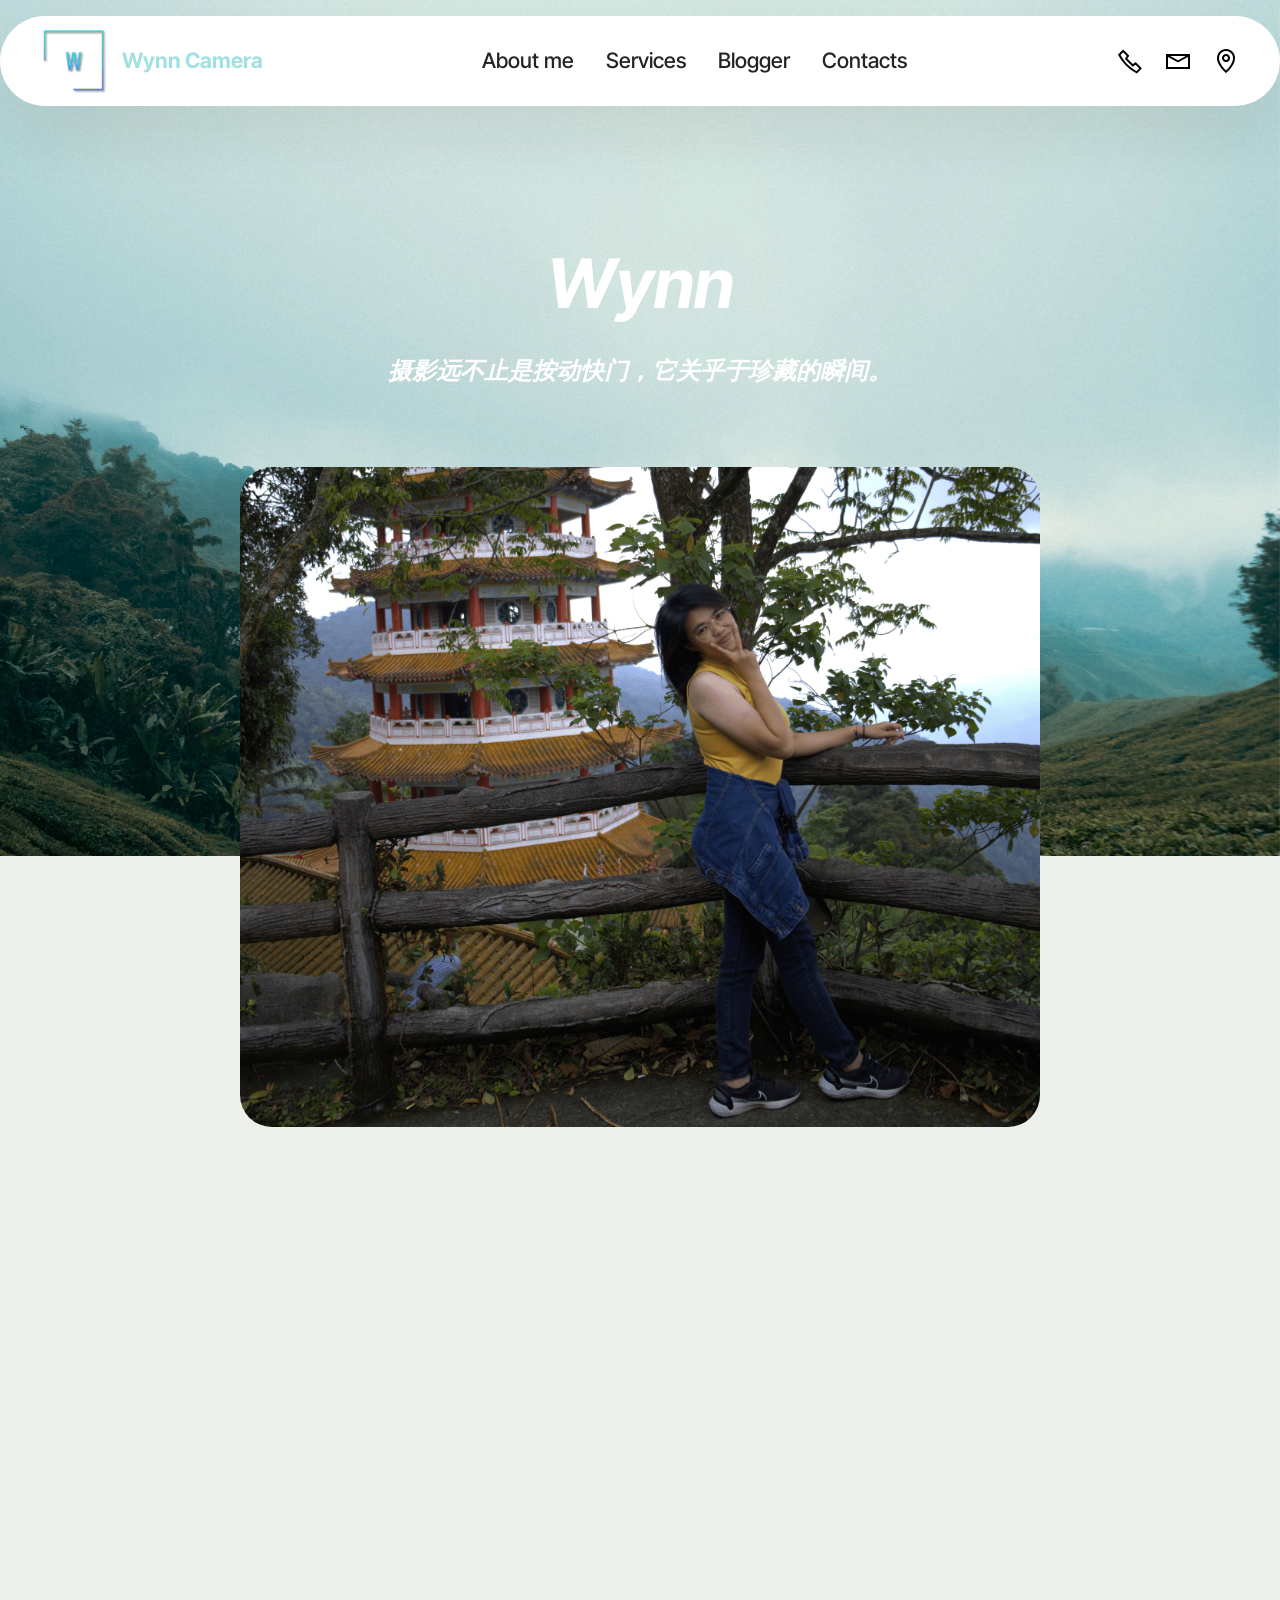
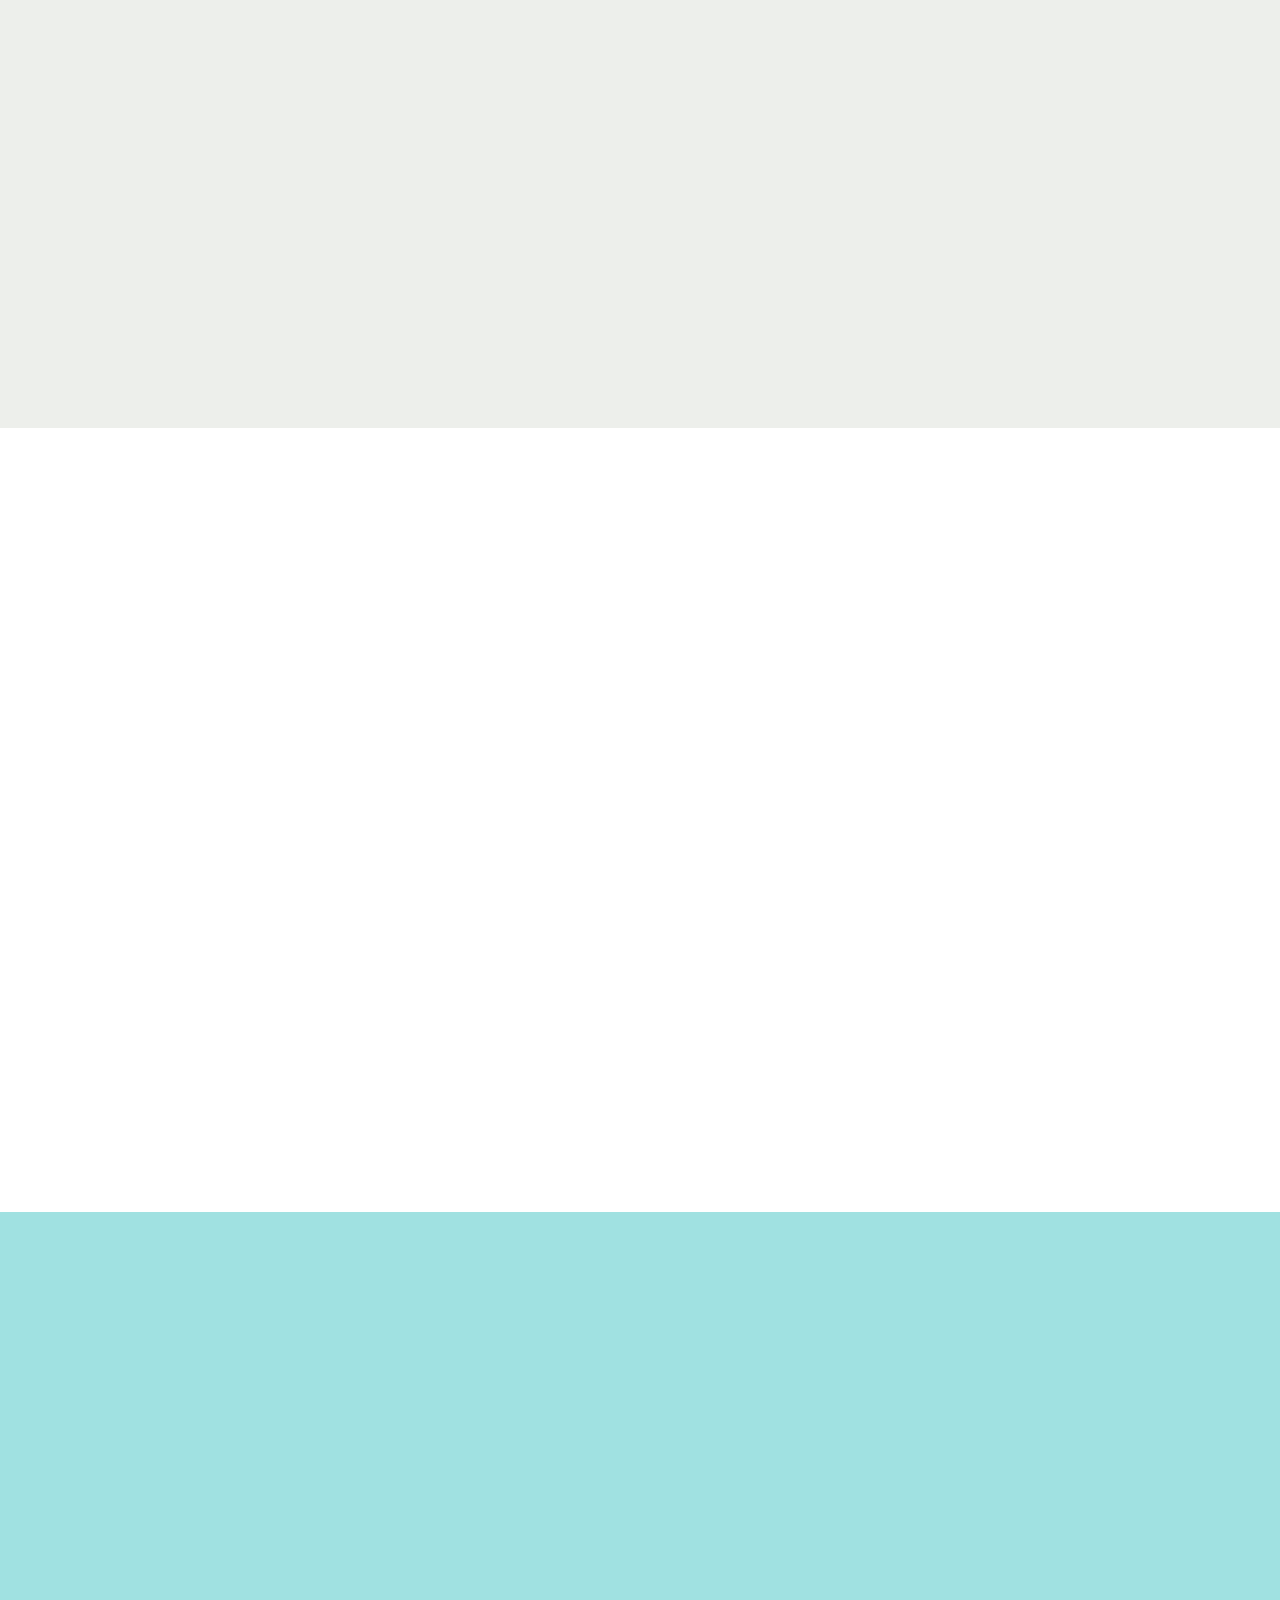
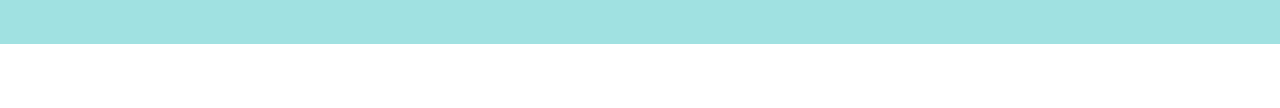
==== commit 1faef68e: "create github pages" ====
--- a/about.html
+++ b/about.html
@@ -32,7 +32,7 @@
   <link rel="stylesheet" href="assets/theme/css/style.css">
   <link rel="preload" href="https://fonts.googleapis.com/css?family=Inter+Tight:100,200,300,400,500,600,700,800,900,100i,200i,300i,400i,500i,600i,700i,800i,900i&display=swap" as="style" onload="this.onload=null;this.rel='stylesheet'">
   <noscript><link rel="stylesheet" href="https://fonts.googleapis.com/css?family=Inter+Tight:100,200,300,400,500,600,700,800,900,100i,200i,300i,400i,500i,600i,700i,800i,900i&display=swap"></noscript>
-  <link rel="preload" as="style" href="assets/mobirise/css/mbr-additional.css?v=ievml8"><link rel="stylesheet" href="assets/mobirise/css/mbr-additional.css?v=ievml8" type="text/css">
+  <link rel="preload" as="style" href="assets/mobirise/css/mbr-additional.css?v=gdLWgi"><link rel="stylesheet" href="assets/mobirise/css/mbr-additional.css?v=gdLWgi" type="text/css">
 
   
   
@@ -221,7 +221,7 @@
             </div>
         </div>
     </div>
-</section><section class="display-7" style="padding: 0;align-items: center;justify-content: center;flex-wrap: wrap;    align-content: center;display: flex;position: relative;height: 4rem;"><a href="https://mobiri.se/4191518" style="flex: 1 1;height: 4rem;position: absolute;width: 100%;z-index: 1;"><img alt="" style="height: 4rem;" src="[data-uri]"></a><p style="margin: 0;text-align: center;" class="display-7">&#8204;</p><a style="z-index:1" href="https://mobirise.com/builder/ai-website-creator.html">Best AI Website Creator</a></section><script src="assets/bootstrap/js/bootstrap.bundle.min.js"></script>  <script src="assets/parallax/jarallax.js"></script>  <script src="assets/smoothscroll/smooth-scroll.js"></script>  <script src="assets/ytplayer/index.js"></script>  <script src="assets/dropdown/js/navbar-dropdown.js"></script>  <script src="assets/theme/js/script.js"></script>  
+</section><section class="display-7" style="padding: 0;align-items: center;justify-content: center;flex-wrap: wrap;    align-content: center;display: flex;position: relative;height: 4rem;"><a href="https://mobiri.se/4191518" style="flex: 1 1;height: 4rem;position: absolute;width: 100%;z-index: 1;"><img alt="" style="height: 4rem;" src="[data-uri]"></a><p style="margin: 0;text-align: center;" class="display-7">&#8204;</p><a style="z-index:1" href="https://mobirise.com/html-builder.html">HTML Website Creator</a></section><script src="assets/bootstrap/js/bootstrap.bundle.min.js"></script>  <script src="assets/parallax/jarallax.js"></script>  <script src="assets/smoothscroll/smooth-scroll.js"></script>  <script src="assets/ytplayer/index.js"></script>  <script src="assets/dropdown/js/navbar-dropdown.js"></script>  <script src="assets/theme/js/script.js"></script>  
   
   
  <div id="scrollToTop" class="scrollToTop mbr-arrow-up"><a style="text-align: center;"><i class="mbr-arrow-up-icon mbr-arrow-up-icon-cm cm-icon cm-icon-smallarrow-up"></i></a></div>
--- a/assets/mobirise/css/mbr-additional.css
+++ b/assets/mobirise/css/mbr-additional.css
@@ -1330,8 +1330,6 @@
 }
 .cid-uWyzbHenG1 {
   display: flex;
-  padding-top: 20rem;
-  padding-bottom: 3rem;
   background-image: url("../../../assets/images/dscf4431-4.png");
 }
 .cid-uWyzbHenG1 .mbr-overlay {
--- a/assets/mobirise/css/mbr-additional.css
+++ b/assets/mobirise/css/mbr-additional.css
@@ -1330,8 +1330,6 @@
 }
 .cid-uWyzbHenG1 {
   display: flex;
-  padding-top: 20rem;
-  padding-bottom: 3rem;
   background-image: url("../../../assets/images/dscf4431-4.png");
 }
 .cid-uWyzbHenG1 .mbr-overlay {
